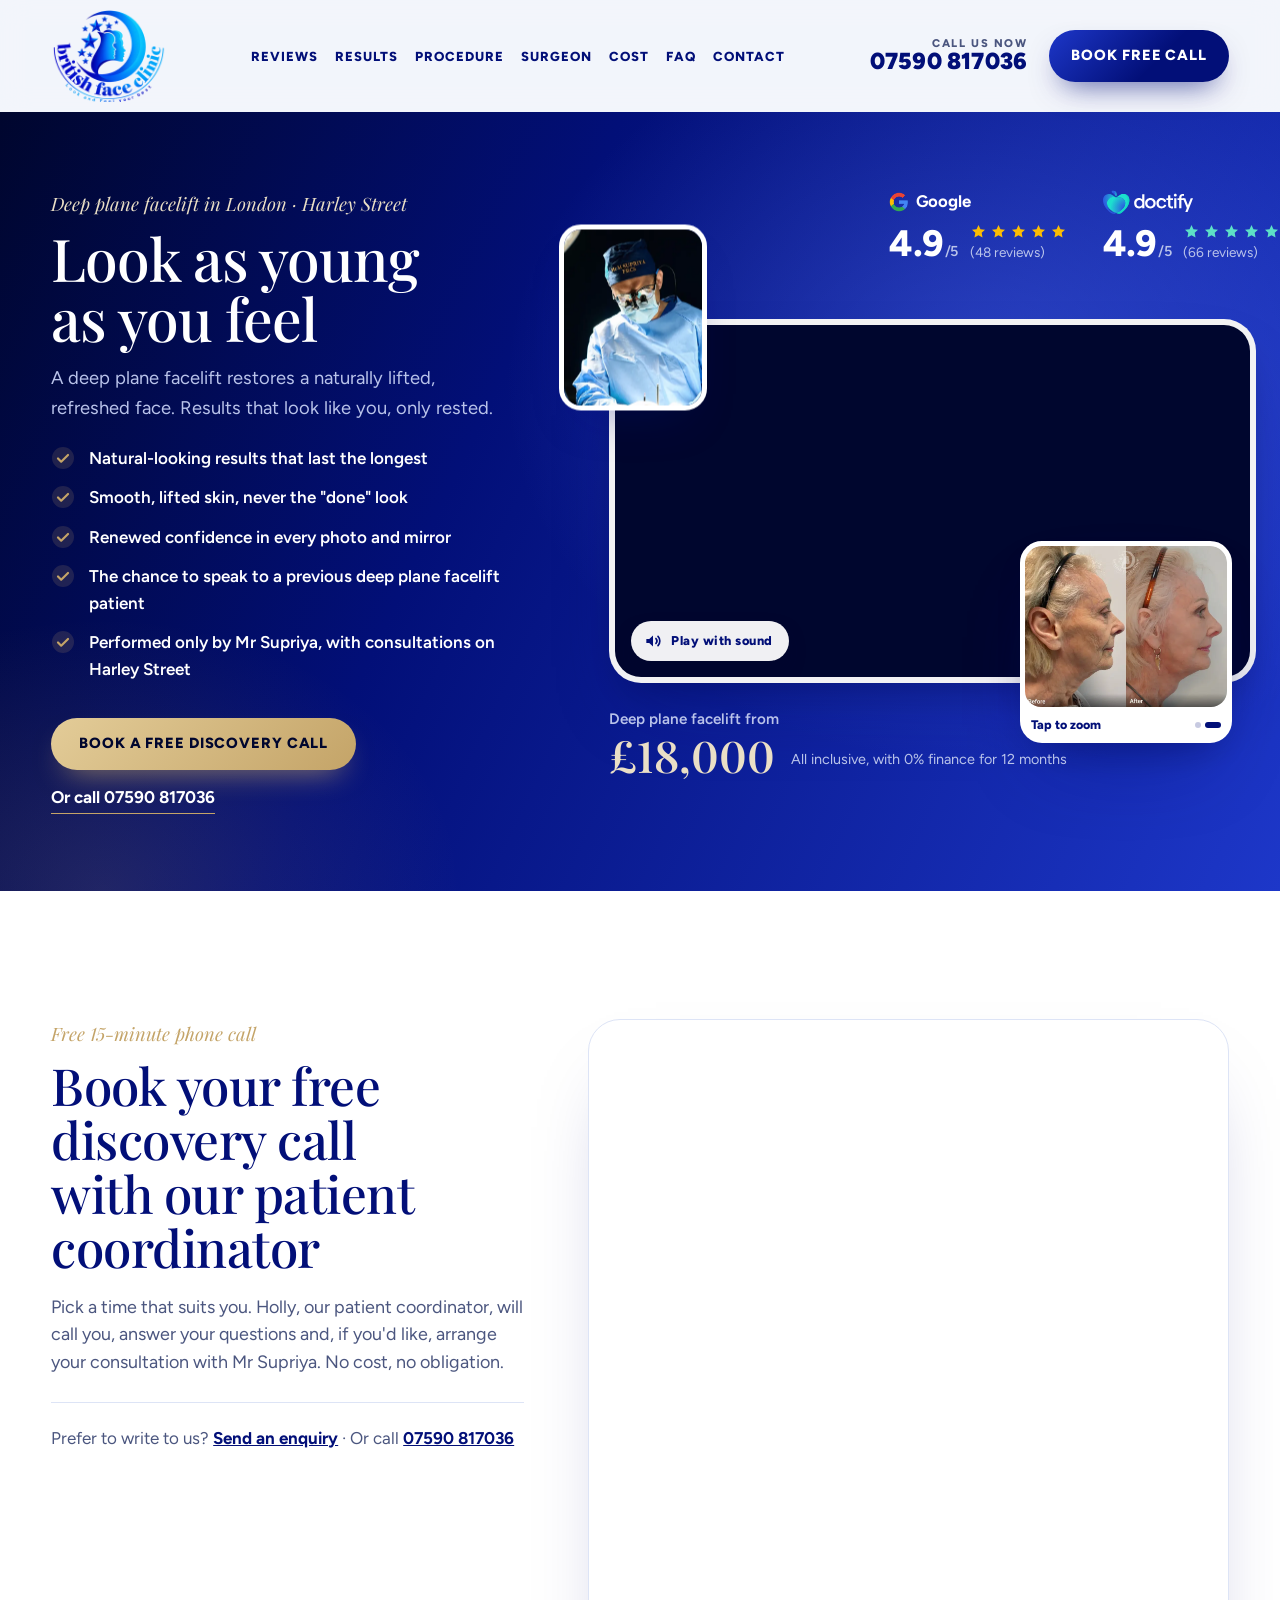
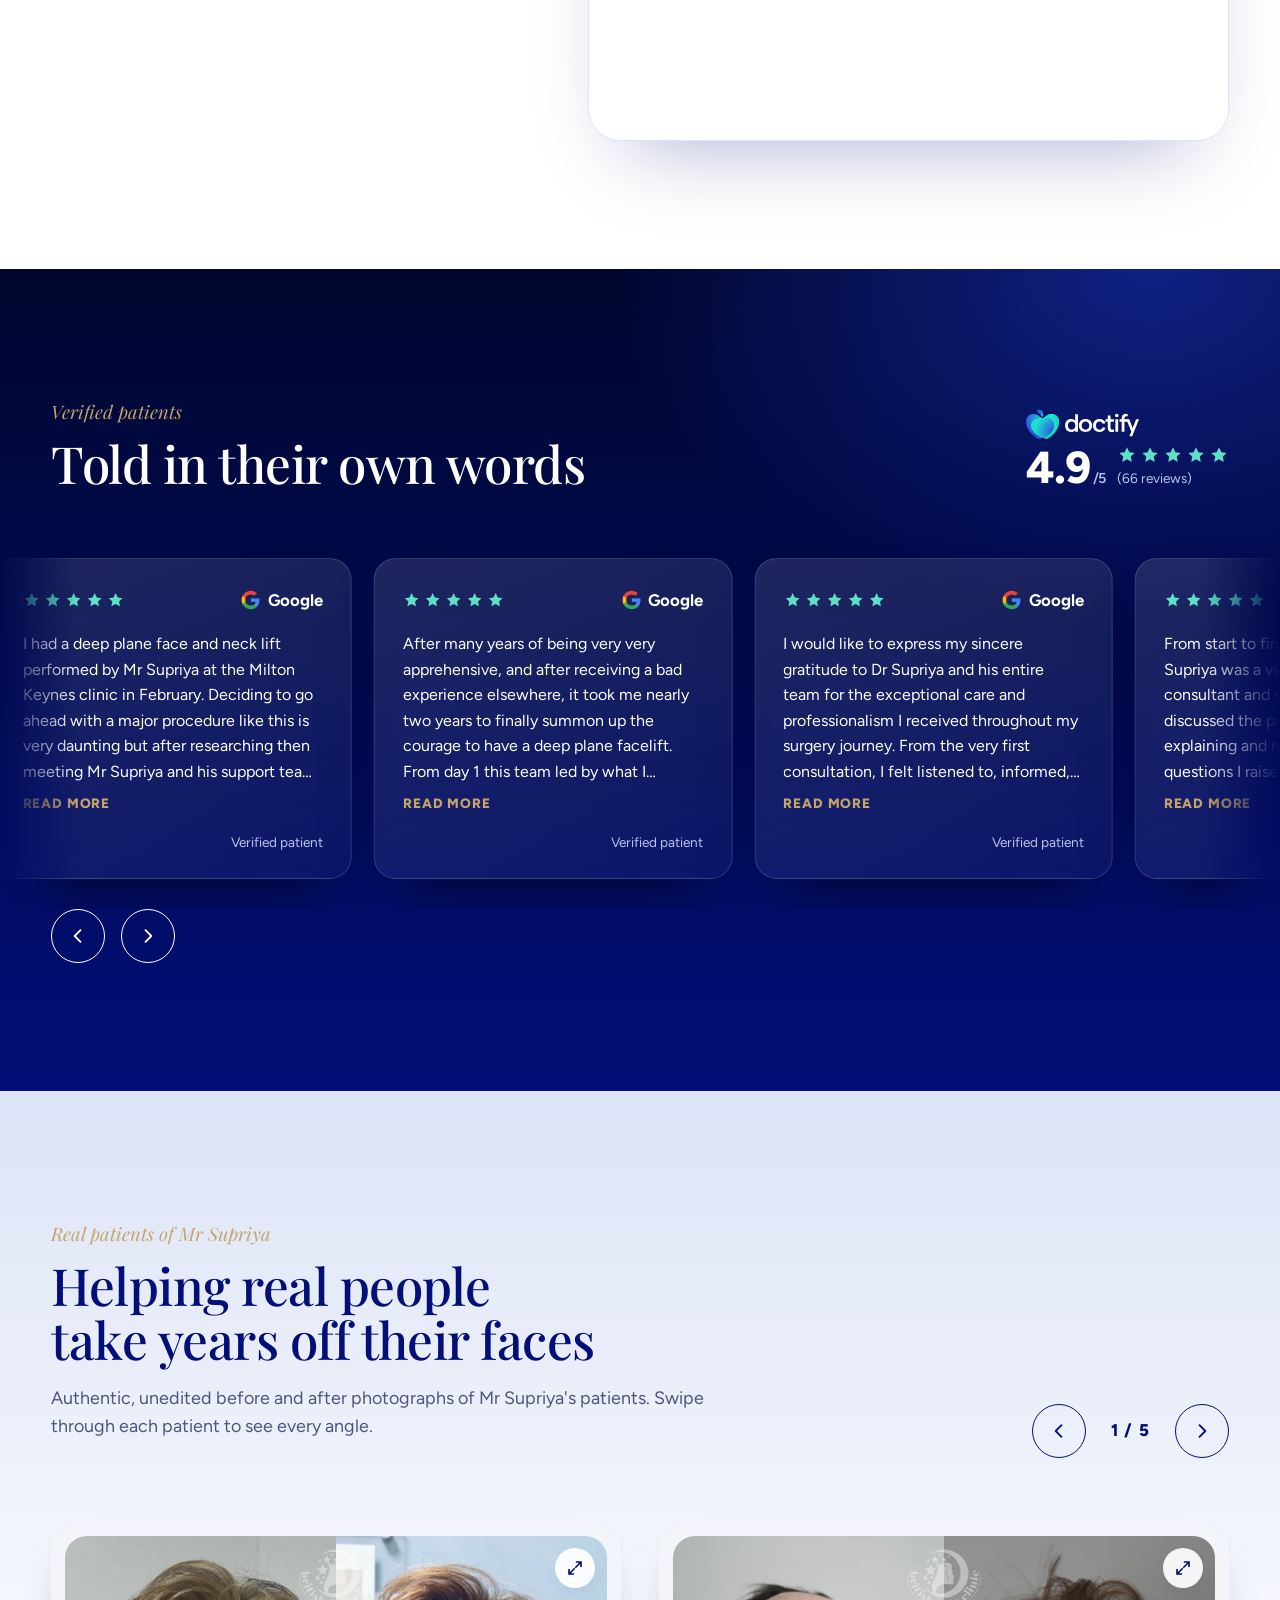
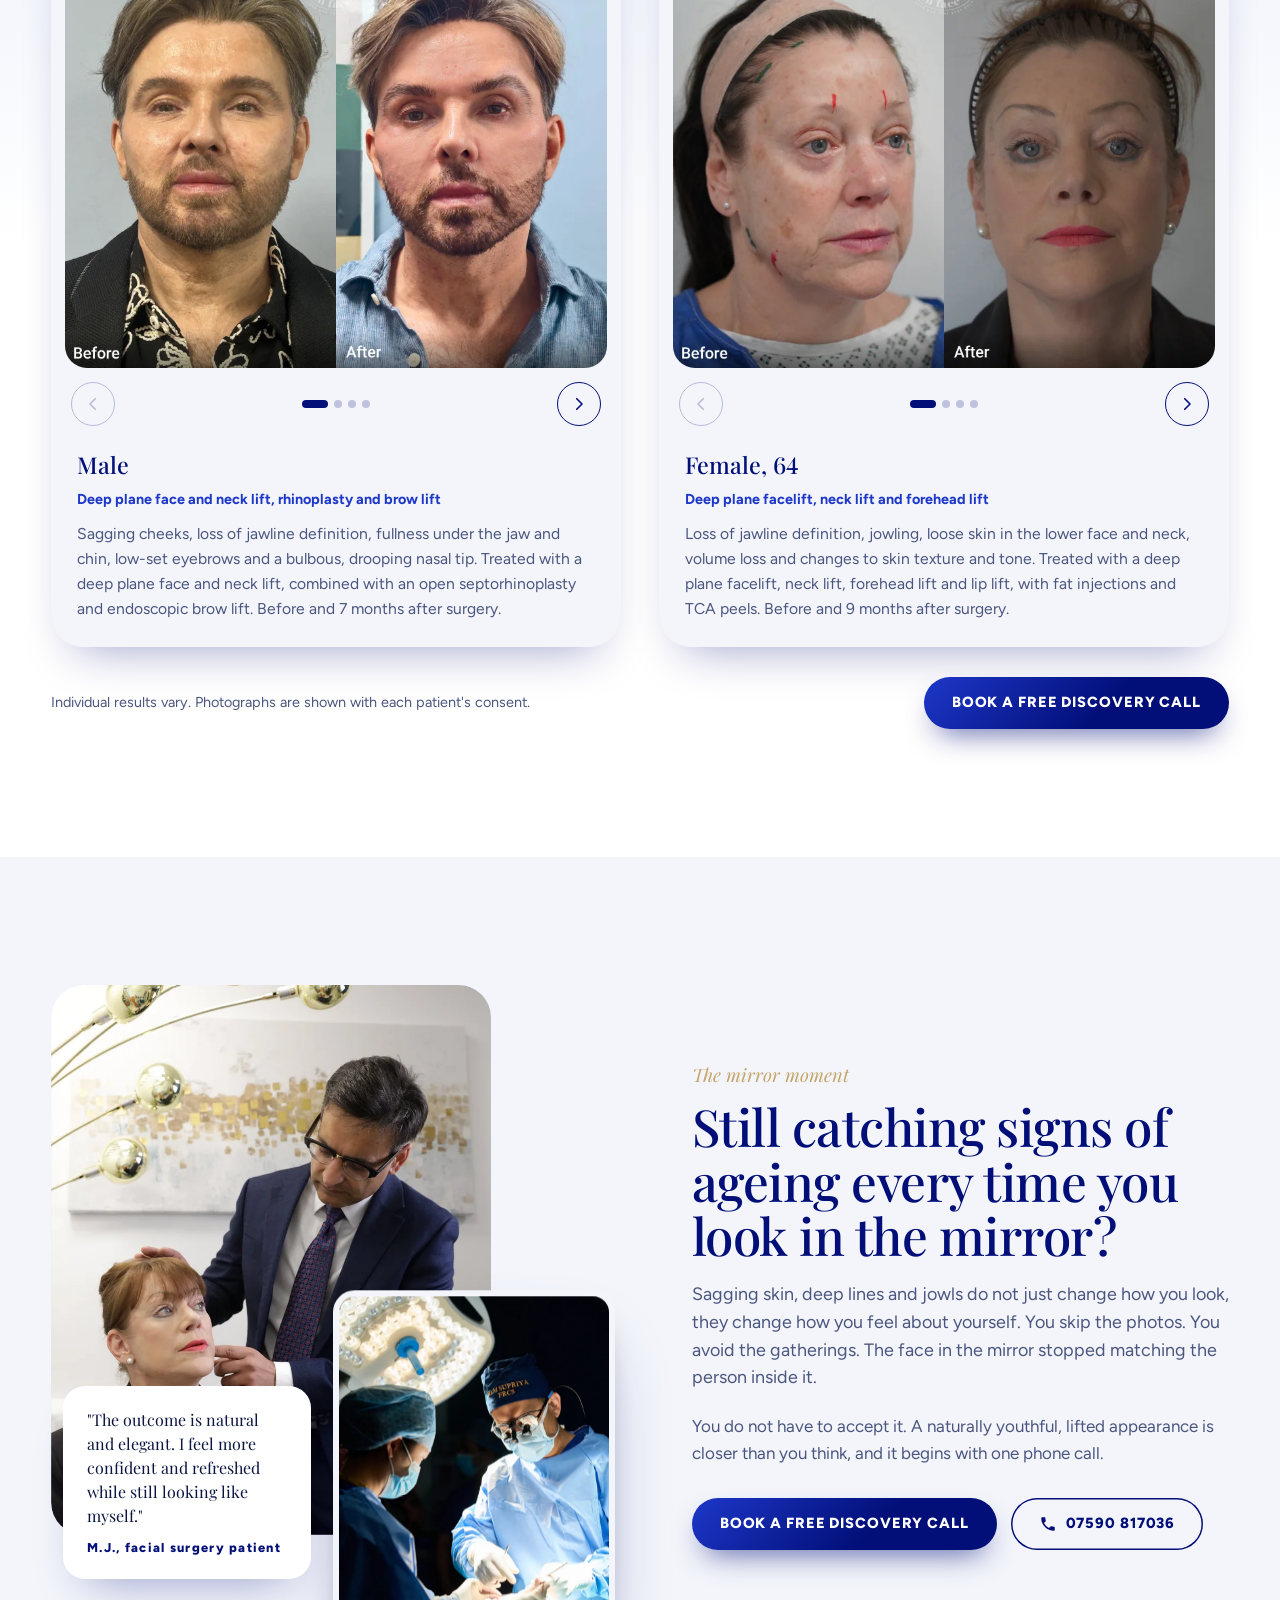
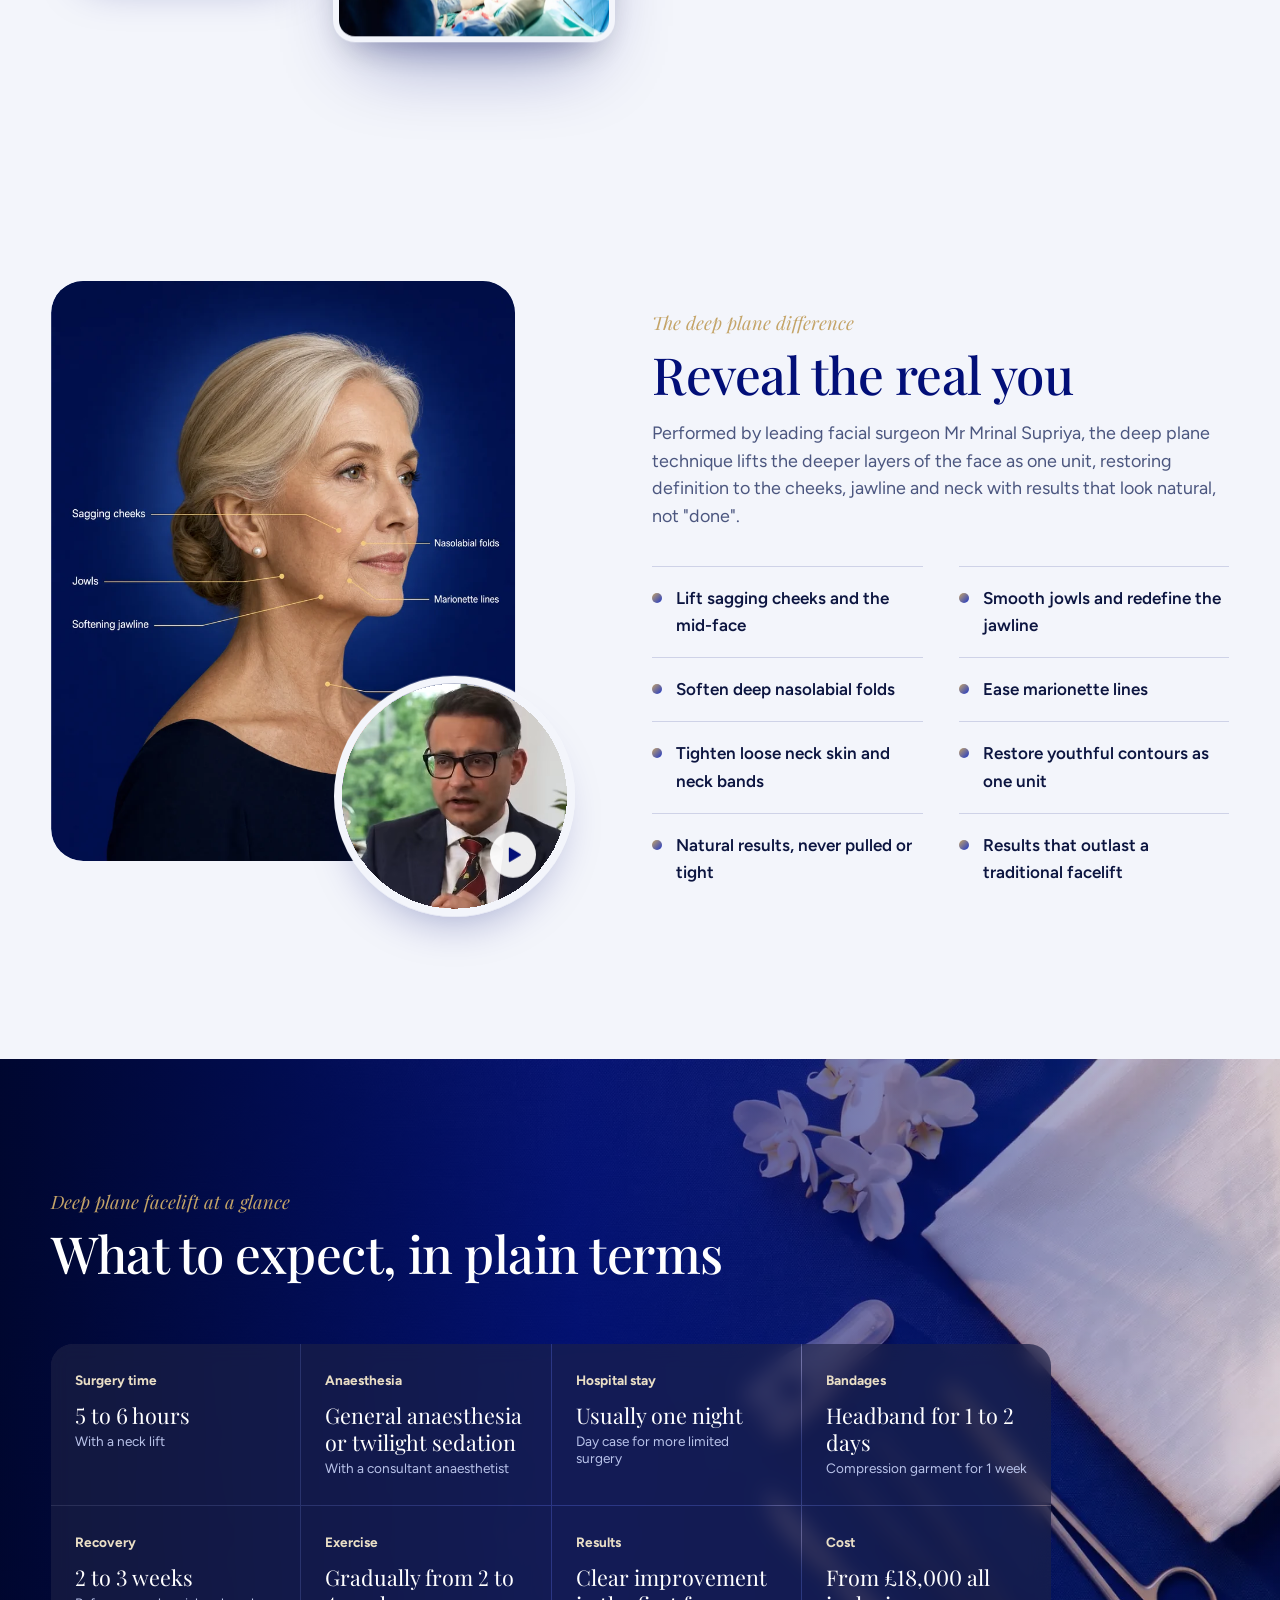
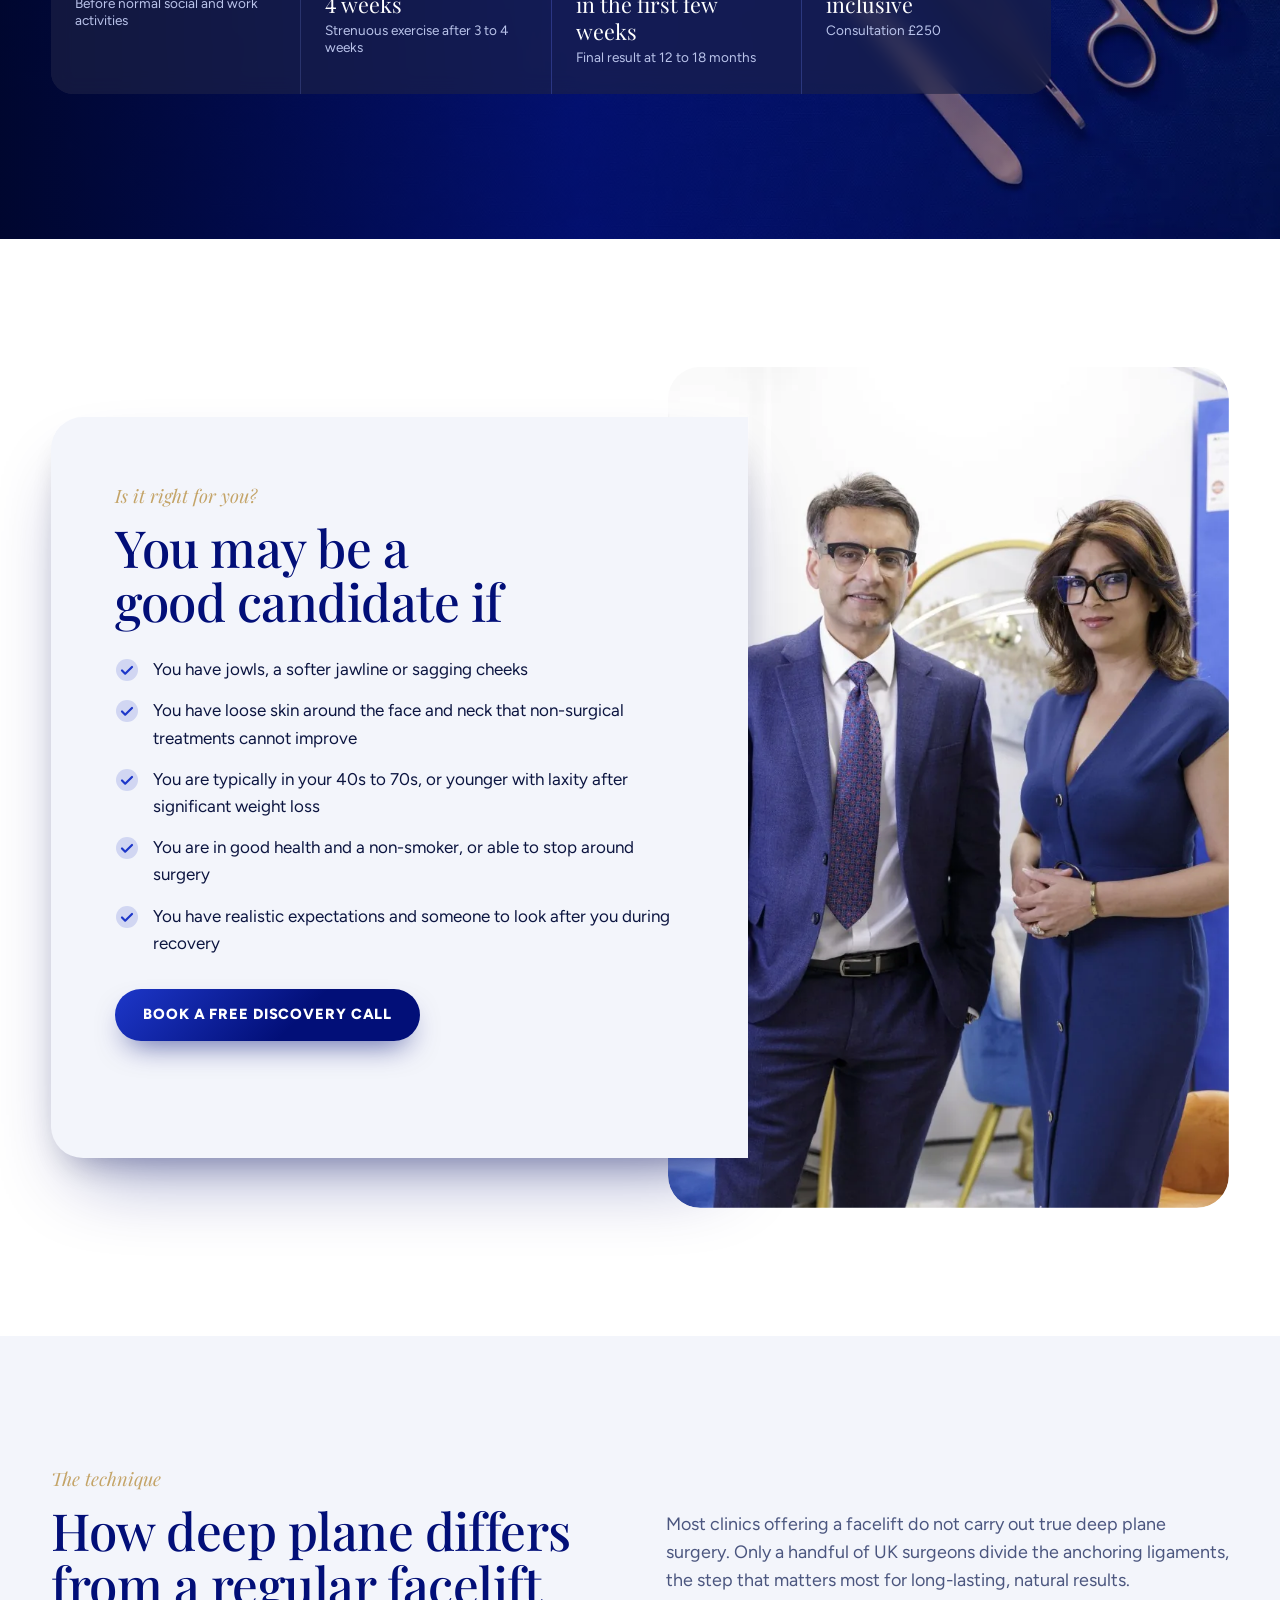
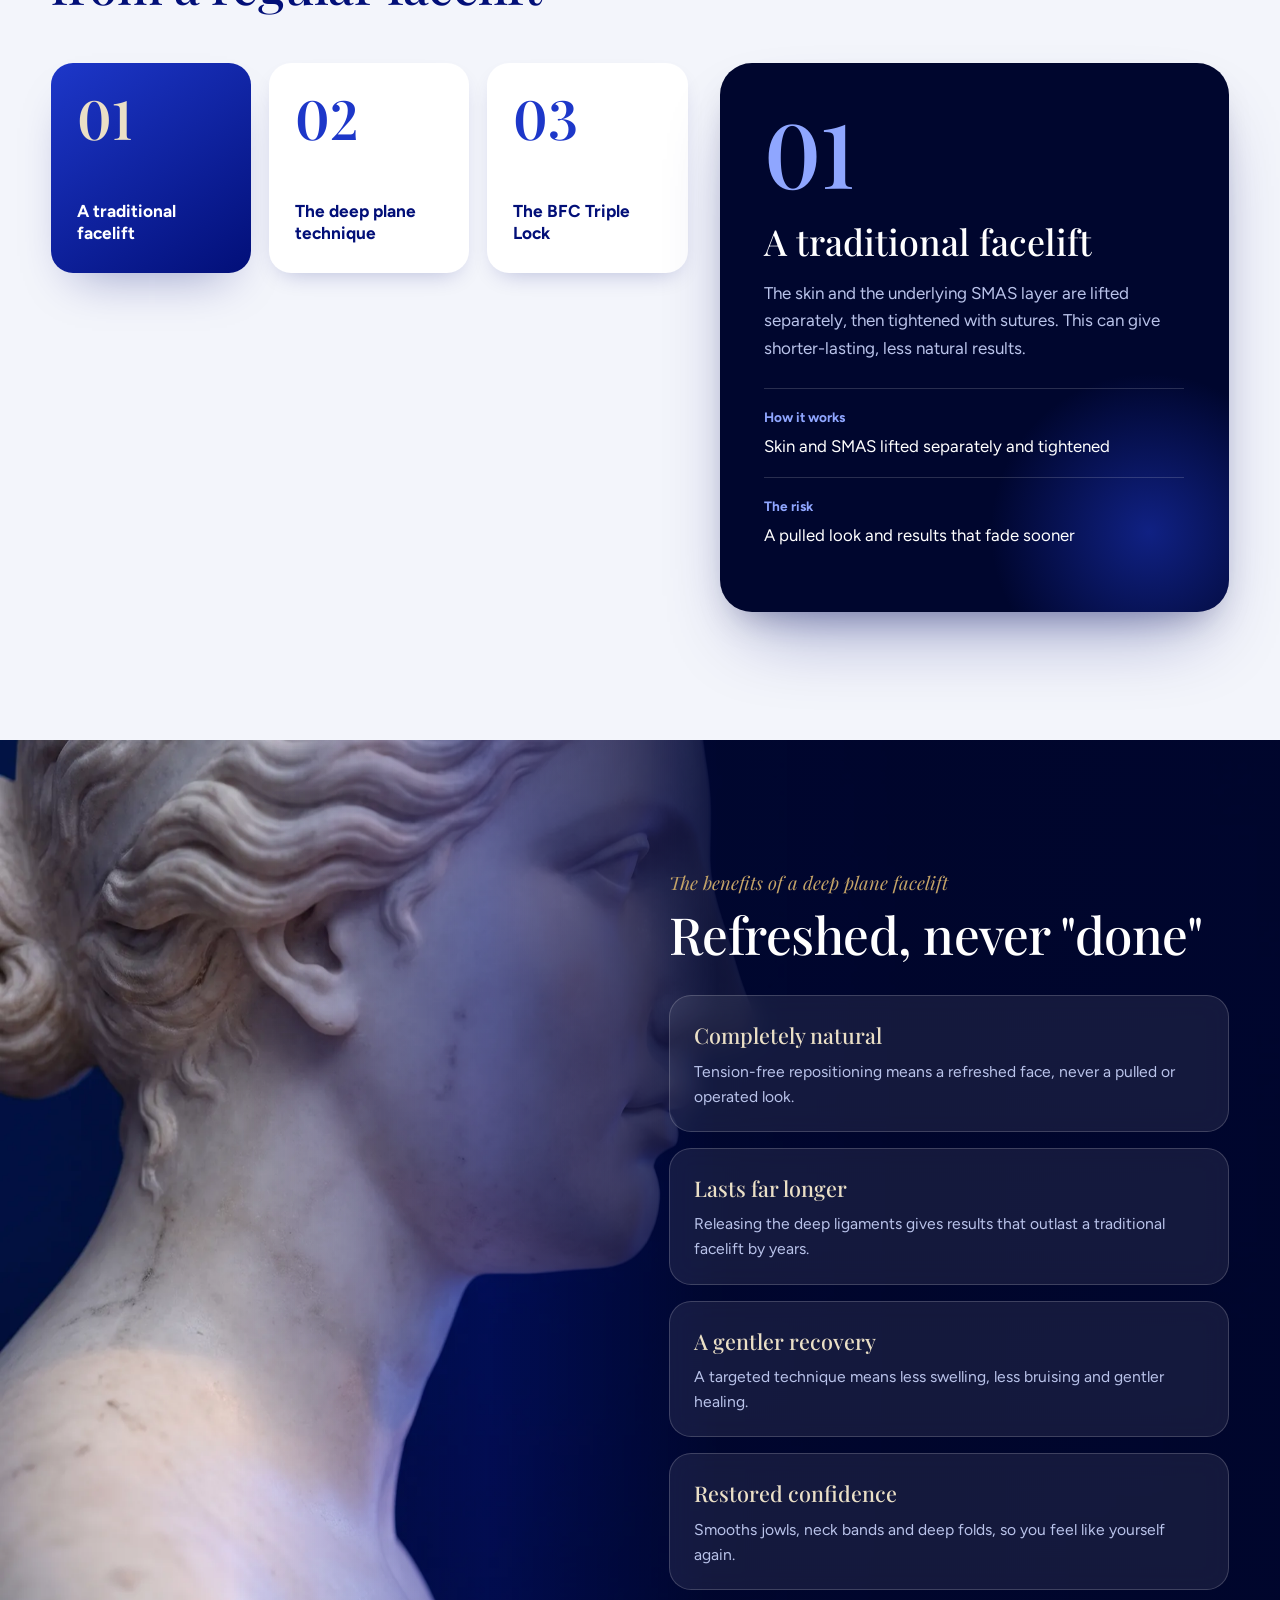
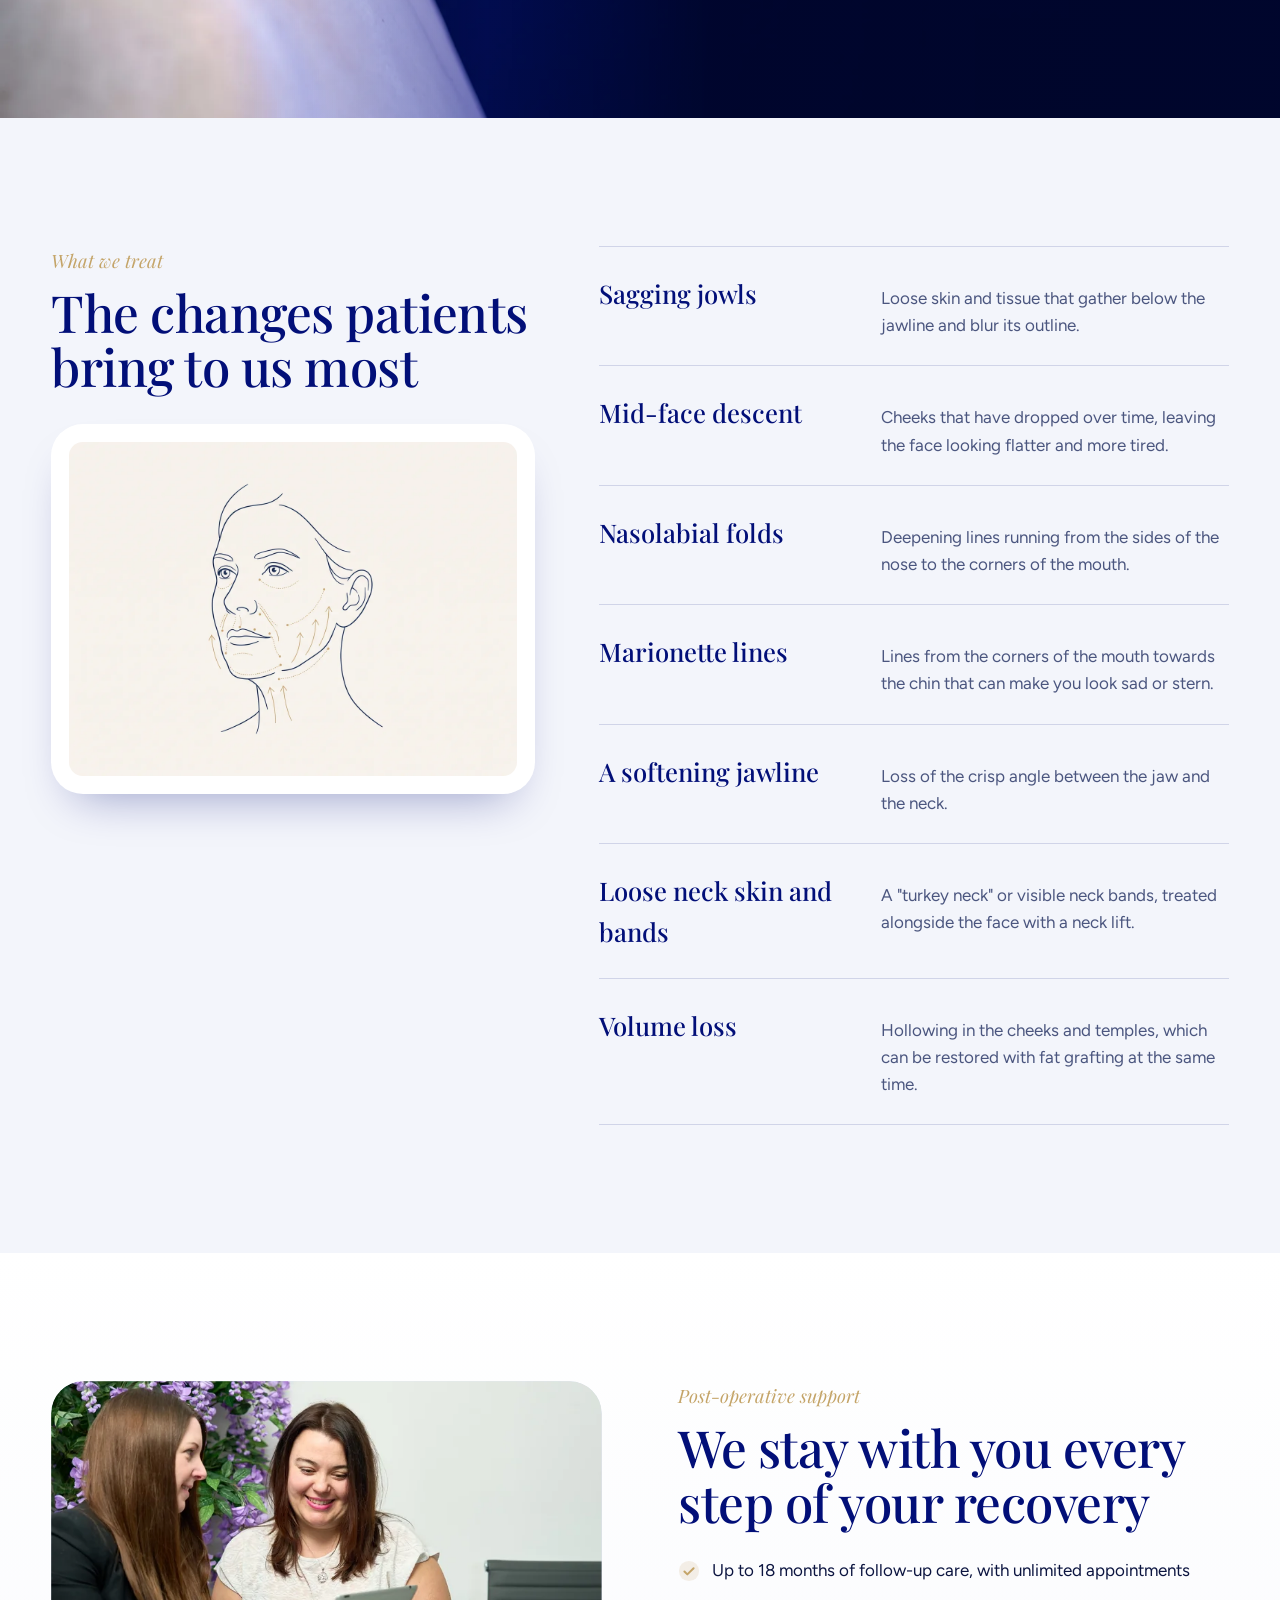
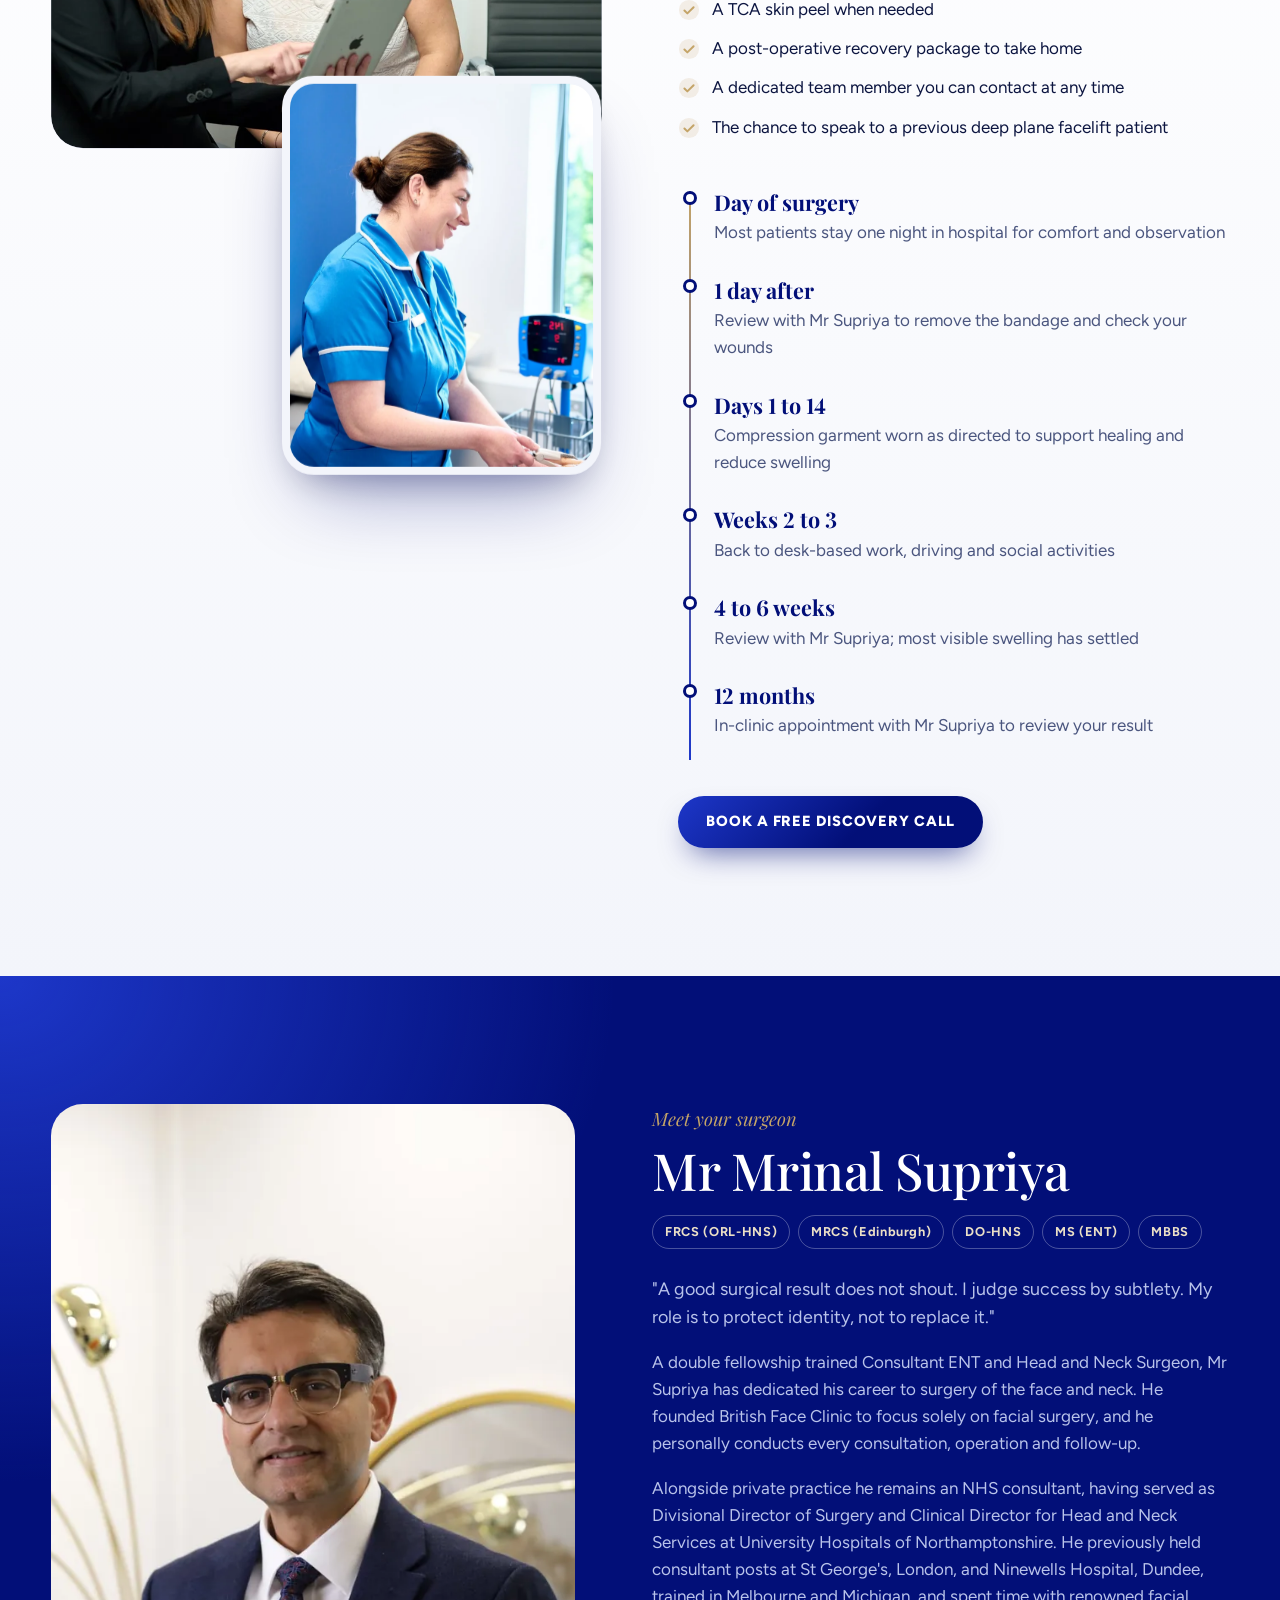
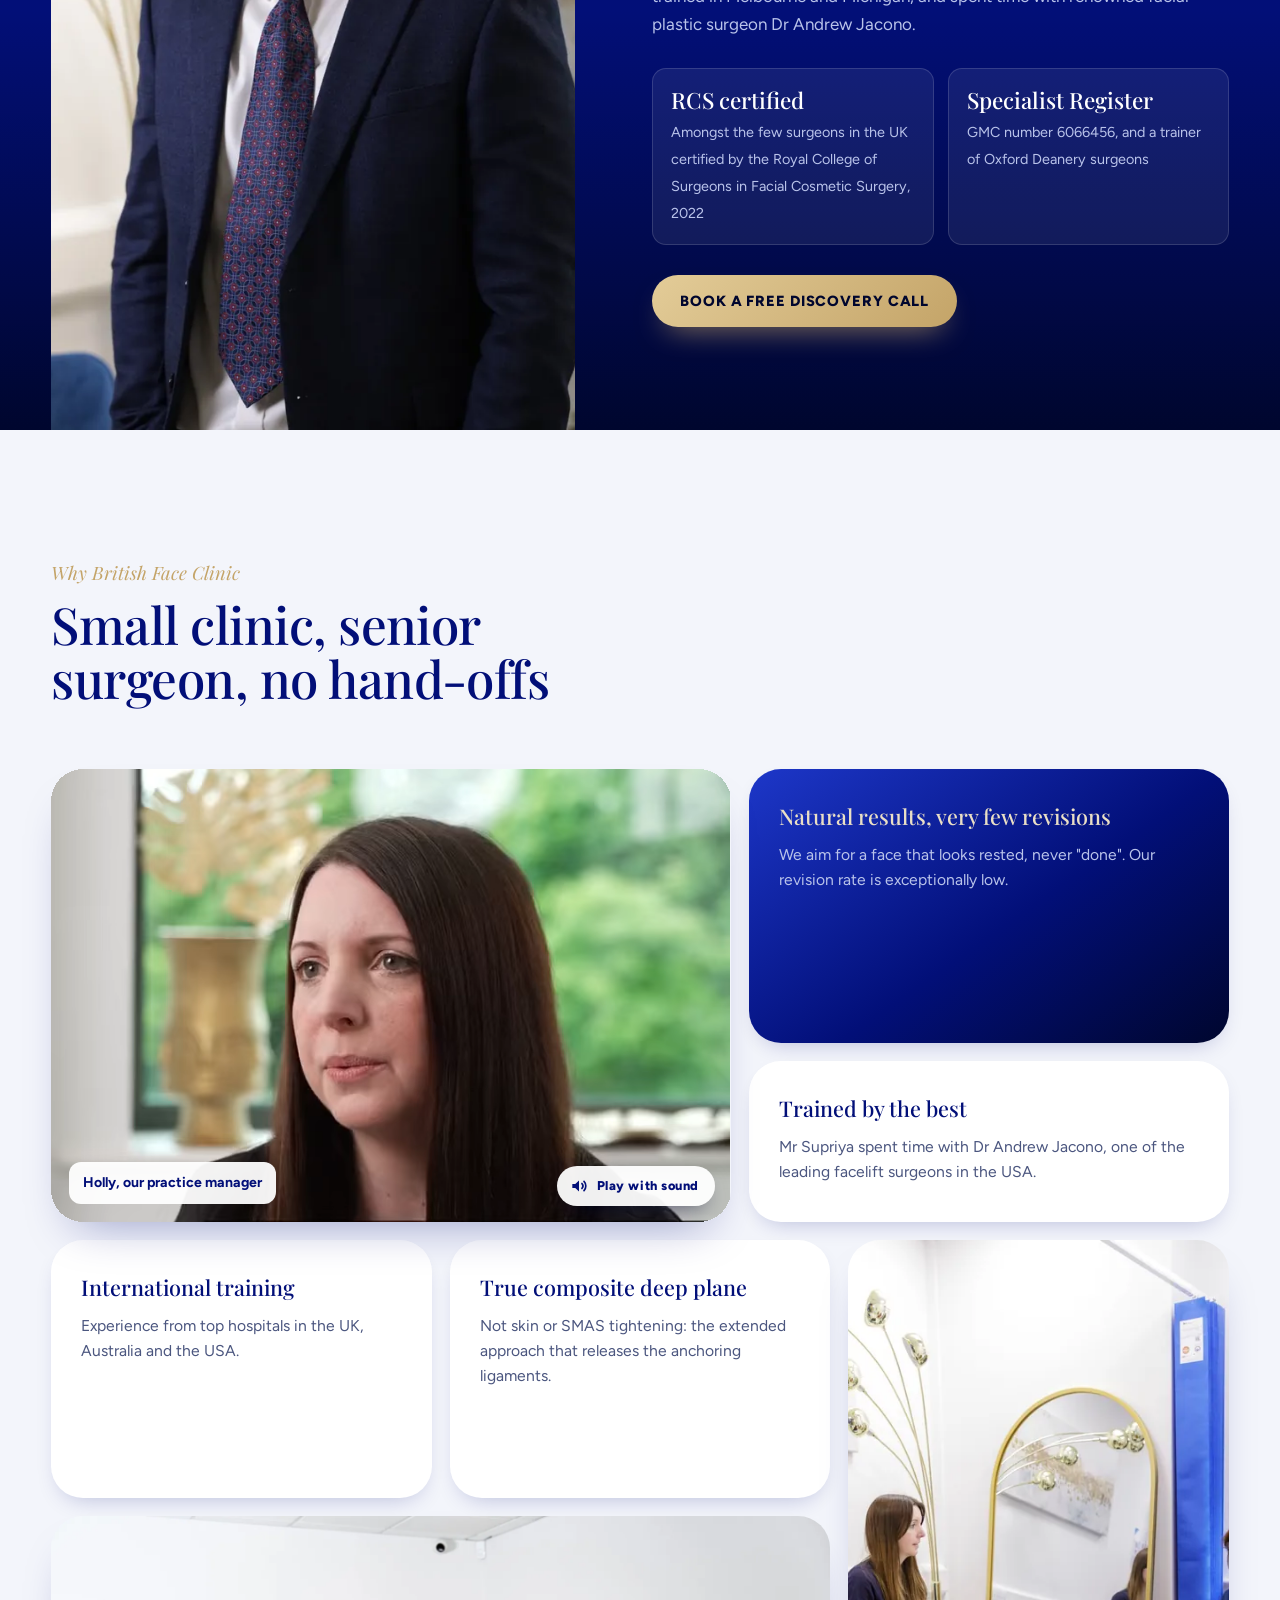
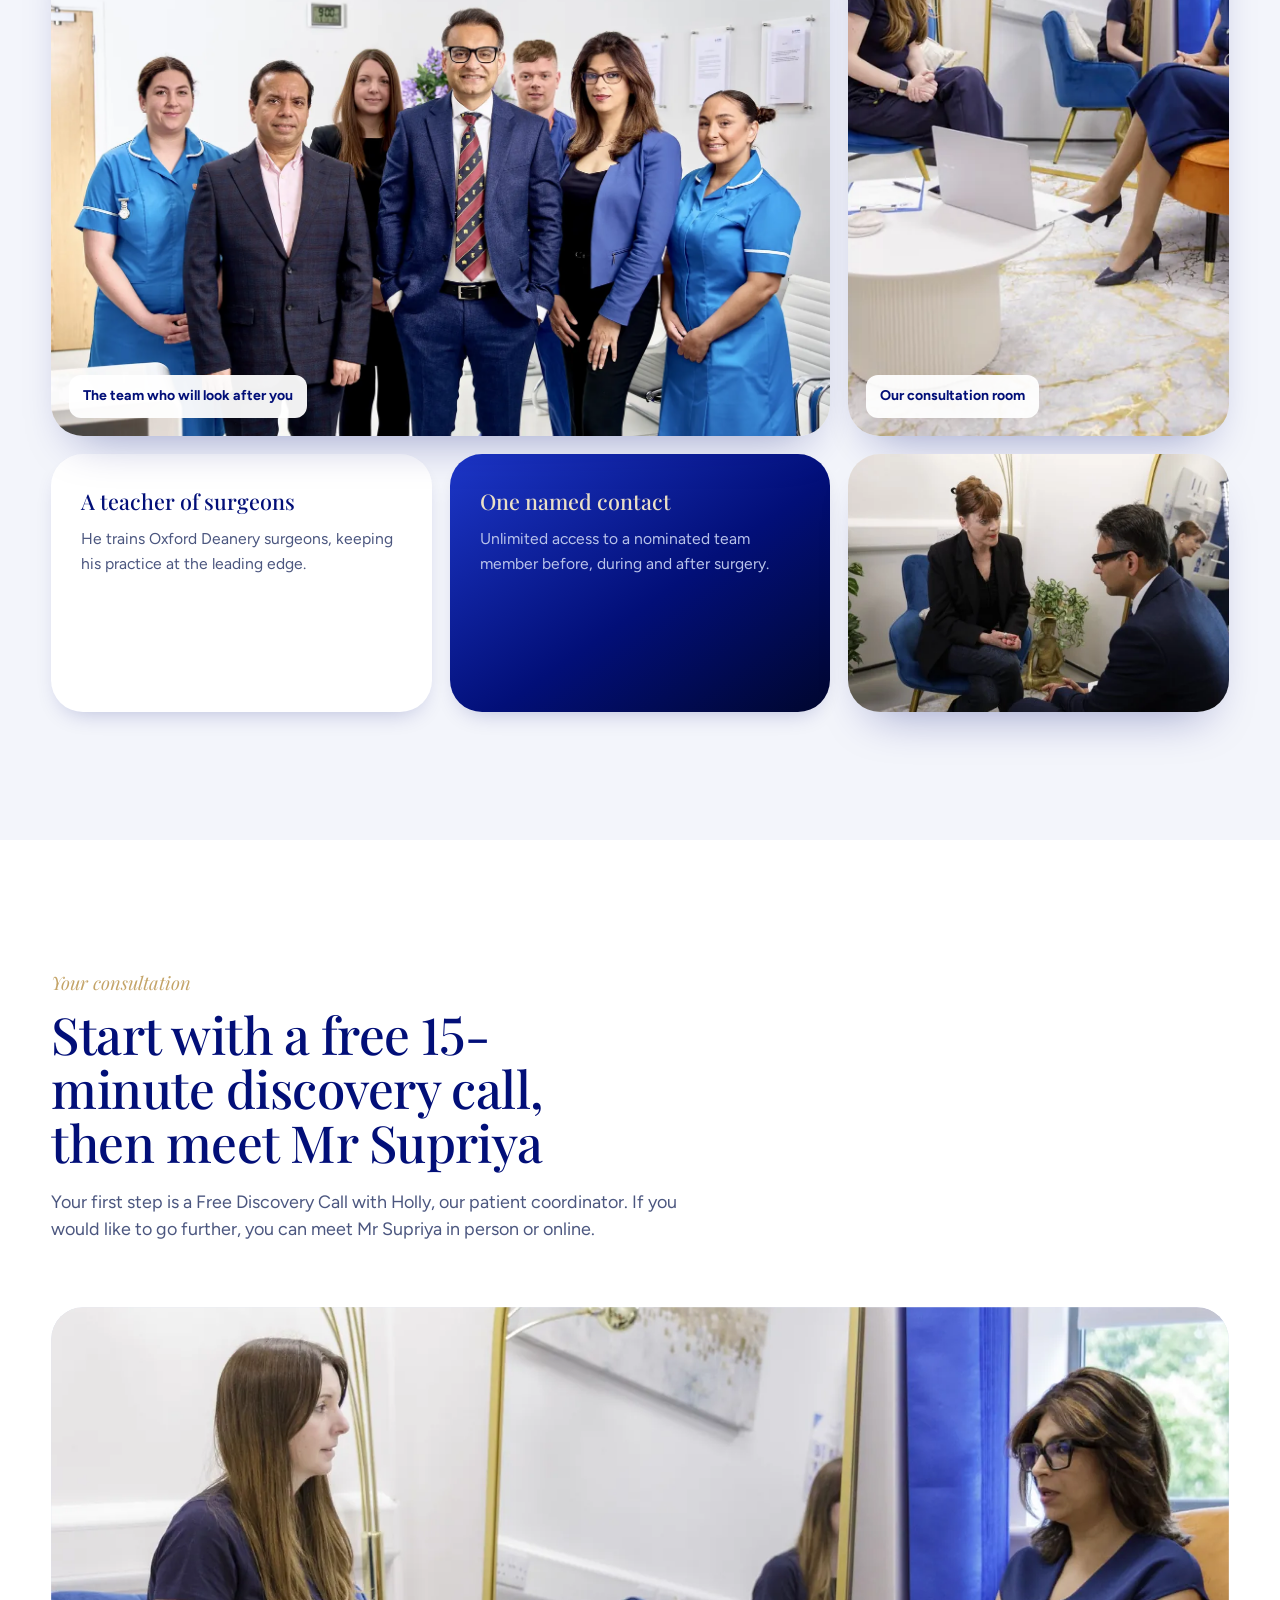
==== deep-plane-facelift/index.html @ e25dce04 "Add /deep-plane-facelift/ landing page Built on the mini facelift page with the content from the dee" ====
<!doctype html>
<html lang="en-GB">
<head>
  <!-- Google Tag Manager -->
  <script>(function(w,d,s,l,i){w[l]=w[l]||[];w[l].push({'gtm.start':
  new Date().getTime(),event:'gtm.js'});var f=d.getElementsByTagName(s)[0],
  j=d.createElement(s),dl=l!='dataLayer'?'&l='+l:'';j.async=true;j.src=
  'https://www.googletagmanager.com/gtm.js?id='+i+dl;f.parentNode.insertBefore(j,f);
  })(window,document,'script','dataLayer','GTM-TG6GB6L');</script>
  <!-- End Google Tag Manager -->
  <meta charset="utf-8">
  <meta name="viewport" content="width=device-width, initial-scale=1">
  <meta name="robots" content="noindex, nofollow, noarchive">
  <title>Deep Plane Facelift in London with Mr Mrinal Supriya | British Face Clinic</title>
  <meta name="description" content="Deep plane facelift with Mr Mrinal Supriya, one of the few UK surgeons certified by the Royal College of Surgeons in facial cosmetic surgery. Natural, long-lasting results, from £18,000 all inclusive.">
  <meta name="theme-color" content="#020F78">
  <link rel="icon" href="img/logo-bfc.webp" type="image/webp">
  <link rel="preconnect" href="https://fonts.googleapis.com">
  <link rel="preconnect" href="https://fonts.gstatic.com" crossorigin>
  <link href="https://fonts.googleapis.com/css2?family=Playfair+Display:ital,wght@0,400..800;1,400..700&family=Figtree:wght@400;500;600;700;800;900&display=swap" rel="stylesheet">
  <link rel="preload" as="image" href="img/surgeon-theatre-800.webp" type="image/webp">
  <link rel="stylesheet" href="styles.css">
  <script>document.documentElement.classList.add('js');</script>
</head>
<body>
<!-- Google Tag Manager (noscript) -->
<noscript><iframe src="https://www.googletagmanager.com/ns.html?id=GTM-TG6GB6L"
height="0" width="0" style="display:none;visibility:hidden"></iframe></noscript>
<!-- End Google Tag Manager (noscript) -->
<a class="skip" href="#main">Skip to content</a>

<svg width="0" height="0" style="position:absolute" aria-hidden="true">
  <symbol id="i-check" viewBox="0 0 24 24"><circle cx="12" cy="12" r="11" fill="currentColor" opacity=".16"/><path d="M7 12.5l3.2 3.2L17 9" fill="none" stroke="currentColor" stroke-width="2.2" stroke-linecap="round" stroke-linejoin="round"/></symbol>
  <symbol id="i-phone" viewBox="0 0 24 24"><path d="M6.6 10.8a15.1 15.1 0 006.6 6.6l2.2-2.2a1 1 0 011-.25 11.4 11.4 0 003.6.57 1 1 0 011 1V20a1 1 0 01-1 1A17 17 0 013 4a1 1 0 011-1h3.5a1 1 0 011 1c0 1.25.2 2.45.57 3.6a1 1 0 01-.25 1z" fill="currentColor"/></symbol>
  <symbol id="i-menu" viewBox="0 0 24 24"><path d="M4 7h16M4 12h16M4 17h10" fill="none" stroke="currentColor" stroke-width="2.2" stroke-linecap="round"/></symbol>
  <symbol id="i-close" viewBox="0 0 24 24"><path d="M6 6l12 12M18 6L6 18" fill="none" stroke="currentColor" stroke-width="2.2" stroke-linecap="round"/></symbol>
  <symbol id="i-play" viewBox="0 0 24 24"><path d="M7 4.5v15a1 1 0 001.5.86l12.5-7.5a1 1 0 000-1.72L8.5 3.64A1 1 0 007 4.5z" fill="currentColor"/></symbol>
  <symbol id="i-left" viewBox="0 0 24 24"><path d="M15 5l-7 7 7 7" fill="none" stroke="currentColor" stroke-width="2.2" stroke-linecap="round" stroke-linejoin="round"/></symbol>
  <symbol id="i-right" viewBox="0 0 24 24"><path d="M9 5l7 7-7 7" fill="none" stroke="currentColor" stroke-width="2.2" stroke-linecap="round" stroke-linejoin="round"/></symbol>
  <symbol id="i-star" viewBox="0 0 24 24"><path d="M12 2.8l2.8 5.9 6.4.8-4.7 4.4 1.2 6.4L12 17.2l-5.7 3.1 1.2-6.4L2.8 9.5l6.4-.8z" fill="currentColor"/></symbol>
  <symbol id="i-sound" viewBox="0 0 24 24"><path d="M4 9.5h3.5L12 5.5v13l-4.5-4H4z" fill="currentColor"/><path d="M15.5 9a4.5 4.5 0 010 6M18 6.5a8 8 0 010 11" fill="none" stroke="currentColor" stroke-width="2" stroke-linecap="round"/></symbol>
  <symbol id="i-pin" viewBox="0 0 24 24"><path d="M12 21s-7-6.2-7-11.5A7 7 0 0112 2.5a7 7 0 017 7C19 14.8 12 21 12 21z" fill="none" stroke="currentColor" stroke-width="2"/><circle cx="12" cy="9.5" r="2.5" fill="currentColor"/></symbol>
</svg>

<!-- ============================== HEADER -->
<header class="site-header" id="top">
  <div class="wrap header-inner">
    <a class="brand" href="#top" aria-label="British Face Clinic, back to top">
      <img src="img/logo-bfc.webp" width="120" height="96" alt="British Face Clinic logo">
    </a>
    <a class="btn btn-primary mobile-book" href="#book-call">Book Free Call</a>

    <nav class="main-nav" aria-label="Page sections">
      <ul>
        <li><a href="#reviews">Reviews</a></li>
        <li><a href="#results">Results</a></li>
        <li><a href="#procedure">Procedure</a></li>
        <li><a href="#surgeon">Surgeon</a></li>
        <li><a href="#cost">Cost</a></li>
        <li><a href="#faq">FAQ</a></li>
        <li><a href="#book">Contact</a></li>
      </ul>
    </nav>

    <div class="header-cta">
      <a class="phone-block" href="tel:+447590817036">
        <span>CALL US NOW</span>
        <strong>07590 817036</strong>
      </a>
      <a class="btn btn-primary" href="#book-call"><span class="cta-long">Book a Free Discovery Call</span><span class="cta-short">Book Free Call</span></a>
    </div>

    <div class="header-mobile">
      <a class="icon-btn" href="tel:+447590817036" aria-label="Call us"><svg><use href="#i-phone"/></svg></a>
      <button class="icon-btn" type="button" aria-label="Open menu" aria-expanded="false" aria-controls="mobile-menu" data-menu-open><svg><use href="#i-menu"/></svg></button>
    </div>
  </div>
</header>

<div class="mobile-menu" id="mobile-menu" aria-hidden="true">
  <button class="icon-btn close" type="button" aria-label="Close menu" data-menu-close><svg><use href="#i-close"/></svg></button>
  <nav aria-label="Page sections (mobile)">
    <ul>
      <li><a href="#reviews">Reviews</a></li>
      <li><a href="#results">Results</a></li>
      <li><a href="#procedure">Procedure</a></li>
      <li><a href="#surgeon">Surgeon</a></li>
      <li><a href="#cost">Cost</a></li>
      <li><a href="#faq">FAQ</a></li>
        <li><a href="#book">Contact</a></li>
    </ul>
  </nav>
  <a class="btn btn-gold" href="#book-call">Book a Free Discovery Call</a>
  <a class="phone-line" href="tel:+447590817036">07590 817036</a>
</div>

<main id="main">

<!-- ============================== HERO -->
<section class="hero" aria-labelledby="hero-title">
  <div class="wrap hero-grid">
    <div class="hero-copy">
      <span class="kicker hero-eyebrow">Deep plane facelift in London · Harley Street</span>
      <h1 class="display" id="hero-title">Look as young as you feel</h1>
      <p class="hero-sub">A deep plane facelift restores a naturally lifted, refreshed face. Results that look like you, only rested.</p>
      <ul class="hero-points">
        <li><svg><use href="#i-check"/></svg>Natural-looking results that last the longest</li>
        <li><svg><use href="#i-check"/></svg>Smooth, lifted skin, never the "done" look</li>
        <li><svg><use href="#i-check"/></svg>Renewed confidence in every photo and mirror</li>
        <li><svg><use href="#i-check"/></svg>The chance to speak to a previous deep plane facelift patient</li>
        <li><svg><use href="#i-check"/></svg>Performed only by Mr Supriya, with consultations on Harley Street</li>
      </ul>
      <div class="hero-actions">
        <a class="btn btn-gold" href="#book-call">Book a Free Discovery Call</a>
        <a class="tel-link" href="tel:+447590817036">Or call 07590 817036</a>
      </div>
      <div class="hero-ratings">
        <a class="rating r-google" href="https://www.google.com/maps/place/British+Face+Clinic+-+Deep+Plane+Facelift+%26+Rhinoplasty+London/@51.521096,-0.14764,14z/data=!4m6!3m5!1s0x487701ad09af71bb:0x2c93d175ed70dc43!8m2!3d51.5210958!4d-0.14764!16s%2Fg%2F11ghsbjmp4?hl=en&amp;entry=ttu&amp;g_ep=EgoyMDI0MDkxOC4xIKXMDSoASAFQAw%3D%3D" target="_blank" rel="noopener" aria-label="Rated 4.9 out of 5 from 48 Google reviews (opens in a new tab)">
          <span class="r-logo r-logo-google"><img src="img/google-g.webp" width="24" height="24" alt="">Google</span>
          <span class="r-score">4.9<small>/5</small></span>
          <span class="r-stars" aria-hidden="true"><svg viewBox="0 0 24 24"><path d="M12 2.8l2.8 5.9 6.4.8-4.7 4.4 1.2 6.4L12 17.2l-5.7 3.1 1.2-6.4L2.8 9.5l6.4-.8z"/></svg><svg viewBox="0 0 24 24"><path d="M12 2.8l2.8 5.9 6.4.8-4.7 4.4 1.2 6.4L12 17.2l-5.7 3.1 1.2-6.4L2.8 9.5l6.4-.8z"/></svg><svg viewBox="0 0 24 24"><path d="M12 2.8l2.8 5.9 6.4.8-4.7 4.4 1.2 6.4L12 17.2l-5.7 3.1 1.2-6.4L2.8 9.5l6.4-.8z"/></svg><svg viewBox="0 0 24 24"><path d="M12 2.8l2.8 5.9 6.4.8-4.7 4.4 1.2 6.4L12 17.2l-5.7 3.1 1.2-6.4L2.8 9.5l6.4-.8z"/></svg><svg viewBox="0 0 24 24"><path d="M12 2.8l2.8 5.9 6.4.8-4.7 4.4 1.2 6.4L12 17.2l-5.7 3.1 1.2-6.4L2.8 9.5l6.4-.8z"/></svg></span>
          <span class="r-count">(48 reviews)</span>
        </a>
        <a class="rating r-doctify" href="https://www.doctify.com/uk/specialist/mr-mrinal-supriya-1#reviews" target="_blank" rel="noopener" aria-label="Rated 4.9 out of 5 from 66 Doctify reviews (opens in a new tab)">
          <span class="r-logo"><img src="img/doctify-logo.svg" width="120" height="32" alt="Doctify"></span>
          <span class="r-score">4.9<small>/5</small></span>
          <span class="r-stars" aria-hidden="true"><svg viewBox="0 0 24 24"><path d="M12 2.8l2.8 5.9 6.4.8-4.7 4.4 1.2 6.4L12 17.2l-5.7 3.1 1.2-6.4L2.8 9.5l6.4-.8z"/></svg><svg viewBox="0 0 24 24"><path d="M12 2.8l2.8 5.9 6.4.8-4.7 4.4 1.2 6.4L12 17.2l-5.7 3.1 1.2-6.4L2.8 9.5l6.4-.8z"/></svg><svg viewBox="0 0 24 24"><path d="M12 2.8l2.8 5.9 6.4.8-4.7 4.4 1.2 6.4L12 17.2l-5.7 3.1 1.2-6.4L2.8 9.5l6.4-.8z"/></svg><svg viewBox="0 0 24 24"><path d="M12 2.8l2.8 5.9 6.4.8-4.7 4.4 1.2 6.4L12 17.2l-5.7 3.1 1.2-6.4L2.8 9.5l6.4-.8z"/></svg><svg viewBox="0 0 24 24"><path d="M12 2.8l2.8 5.9 6.4.8-4.7 4.4 1.2 6.4L12 17.2l-5.7 3.1 1.2-6.4L2.8 9.5l6.4-.8z"/></svg></span>
          <span class="r-count">(66 reviews)</span>
        </a>
      </div>
    </div>

    <div class="hero-media">
      <figure class="sat sat-1" data-parallax="-0.06"><img src="img/surgeon-theatre-800.webp" width="800" height="533" alt="Mr Supriya operating, wearing his embroidered surgical cap and loupes" style="object-position:50% 25%"></figure>
      <div class="video-frame" id="hero-video" data-yt="ZGs9IfnmzZI" data-start="199">
        <img class="video-poster" src="https://i.ytimg.com/vi/ZGs9IfnmzZI/hqdefault.jpg" alt="" width="480" height="360" loading="lazy">
        <div class="video-bg" aria-hidden="true"></div>
        <button class="video-open" type="button" data-video-lightbox aria-label="Watch the video with sound" tabindex="-1"></button>
        <button class="sound-btn" type="button" data-video-lightbox><svg><use href="#i-sound"/></svg>Play with sound</button>
      </div>
      <button class="ba-mini" type="button" aria-label="Deep plane facelift before and after photos: tap to view full size">
        <span class="ba-mini-track">
          <img src="img/ba/hero-a.webp" width="800" height="639" alt="Deep plane facelift patient before and after, side profile" class="is-on">
          <img src="img/ba/hero-b.webp" width="800" height="639" alt="Second deep plane facelift patient before and after, side profile" loading="lazy">
        </span>
        <span class="ba-mini-label">Tap to zoom<span class="ba-mini-dots" aria-hidden="true"><i class="is-on"></i><i></i></span></span>
      </button>
      <a class="hero-price" href="#cost">
        <span class="hp-label">Deep plane facelift from</span>
        <span class="hp-amount">£18,000</span>
        <span class="hp-note">All inclusive, with 0% finance for 12 months</span>
      </a>
    </div>
  </div>
</section>

<!-- ============================== BOOK CALL -->
<section class="section book-call" id="book-call" aria-labelledby="book-call-title">
  <div class="wrap book-call-grid">
    <div class="book-call-copy">
      <span class="kicker">Free 15-minute phone call</span>
      <h2 class="h2" id="book-call-title">Book your free discovery call with our patient coordinator</h2>
      <p class="lede">Pick a time that suits you. Holly, our patient coordinator, will call you, answer your questions and, if you'd like, arrange your consultation with Mr Supriya. No cost, no obligation.</p>
      <p class="book-call-alt">Prefer to write to us? <a href="#book">Send an enquiry</a> · Or call <a href="tel:+447590817036">07590 817036</a></p>
    </div>
    <div class="calendar-shell">
      <iframe id="dW8ayyL6OGdoB5sFchAC_booking" data-src="https://api.leadconnectorhq.com/widget/booking/dW8ayyL6OGdoB5sFchAC" title="Book a free discovery call with Holly" scrolling="no"></iframe>
      <noscript><a class="btn btn-primary" href="https://api.leadconnectorhq.com/widget/booking/dW8ayyL6OGdoB5sFchAC">Book a Free Discovery Call</a></noscript>
    </div>
  </div>
</section>

<!-- ============================== REVIEWS -->
<section class="section reviews" id="reviews" aria-labelledby="reviews-title">
  <div class="wrap">
    <div class="reviews-top">
      <div>
        <span class="kicker">Verified patients</span>
        <h2 class="h2" id="reviews-title">Told in their own words</h2>
      </div>
      <a class="rating r-doctify reviews-rating" href="https://www.doctify.com/uk/specialist/mr-mrinal-supriya-1#reviews" target="_blank" rel="noopener" aria-label="Rated 4.9 out of 5 from 66 Doctify reviews (opens in a new tab)">
        <span class="r-logo"><img src="img/doctify-logo.svg" width="120" height="32" alt="Doctify"></span>
        <span class="r-score">4.9<small>/5</small></span>
        <span class="r-stars" aria-hidden="true"><svg viewBox="0 0 24 24"><path d="M12 2.8l2.8 5.9 6.4.8-4.7 4.4 1.2 6.4L12 17.2l-5.7 3.1 1.2-6.4L2.8 9.5l6.4-.8z"/></svg><svg viewBox="0 0 24 24"><path d="M12 2.8l2.8 5.9 6.4.8-4.7 4.4 1.2 6.4L12 17.2l-5.7 3.1 1.2-6.4L2.8 9.5l6.4-.8z"/></svg><svg viewBox="0 0 24 24"><path d="M12 2.8l2.8 5.9 6.4.8-4.7 4.4 1.2 6.4L12 17.2l-5.7 3.1 1.2-6.4L2.8 9.5l6.4-.8z"/></svg><svg viewBox="0 0 24 24"><path d="M12 2.8l2.8 5.9 6.4.8-4.7 4.4 1.2 6.4L12 17.2l-5.7 3.1 1.2-6.4L2.8 9.5l6.4-.8z"/></svg><svg viewBox="0 0 24 24"><path d="M12 2.8l2.8 5.9 6.4.8-4.7 4.4 1.2 6.4L12 17.2l-5.7 3.1 1.2-6.4L2.8 9.5l6.4-.8z"/></svg></span>
        <span class="r-count">(66 reviews)</span>
      </a>
    </div>

    <div class="carousel" data-carousel>
      <div class="carousel-viewport">
        <ul class="carousel-track">
          <li class="review-card">
            <div class="rc-top"><span class="rc-stars" aria-label="5 out of 5 stars"><svg><use href="#i-star"/></svg><svg><use href="#i-star"/></svg><svg><use href="#i-star"/></svg><svg><use href="#i-star"/></svg><svg><use href="#i-star"/></svg></span><span class="rc-logo rc-google"><img src="img/google-g.webp" width="24" height="24" alt="">Google</span></div>
            <blockquote class="rc-text">I had a deep plane face and neck lift performed by Mr Supriya at the Milton Keynes clinic in February. Deciding to go ahead with a major procedure like this is very daunting but after researching then meeting Mr Supriya and his support team I experienced 100% professionalism from the first consultation. Mr Supriya has a superb bedside manner and took on board the issues that bothered me, we talked everything through thoroughly and I felt immediately at ease. I have been very well looked after by the team and am absolutely delighted with the result. The after care has also been 100%. Mr Supriya is an outstanding surgeon and I highly recommend the Face Clinic.</blockquote>
            <button class="rc-more" type="button" hidden>Read more</button>
            <footer><span>Verified patient</span></footer>
          </li>
          <li class="review-card">
            <div class="rc-top"><span class="rc-stars" aria-label="5 out of 5 stars"><svg><use href="#i-star"/></svg><svg><use href="#i-star"/></svg><svg><use href="#i-star"/></svg><svg><use href="#i-star"/></svg><svg><use href="#i-star"/></svg></span><span class="rc-logo rc-google"><img src="img/google-g.webp" width="24" height="24" alt="">Google</span></div>
            <blockquote class="rc-text">After many years of being very very apprehensive, and after receiving a bad experience elsewhere, it took me nearly two years to finally summon up the courage to have a deep plane facelift. From day 1 this team led by what I consider to be one of the finest surgeons in the World in Mr Supriya, put me at ease. Their kindness, their patience and dedication and ultimately the skill of Mr Supriya was beyond excellent. I strongly recommend that anyone thinking about this or any other procedure to have a consultation with these people first. You will not be disappointed.</blockquote>
            <button class="rc-more" type="button" hidden>Read more</button>
            <footer><span>Verified patient</span></footer>
          </li>
          <li class="review-card">
            <div class="rc-top"><span class="rc-stars" aria-label="5 out of 5 stars"><svg><use href="#i-star"/></svg><svg><use href="#i-star"/></svg><svg><use href="#i-star"/></svg><svg><use href="#i-star"/></svg><svg><use href="#i-star"/></svg></span><span class="rc-logo rc-google"><img src="img/google-g.webp" width="24" height="24" alt="">Google</span></div>
            <blockquote class="rc-text">I would like to express my sincere gratitude to Dr Supriya and his entire team for the exceptional care and professionalism I received throughout my surgery journey. From the very first consultation, I felt listened to, informed, and completely at ease. I am delighted with the results of my surgery. The outcome is natural and elegant and has exceeded my expectations. More importantly, I feel more confident and refreshed while still looking like myself.</blockquote>
            <button class="rc-more" type="button" hidden>Read more</button>
            <footer><span>Verified patient</span></footer>
          </li>
          <li class="review-card">
            <div class="rc-top"><span class="rc-stars" aria-label="5 out of 5 stars"><svg><use href="#i-star"/></svg><svg><use href="#i-star"/></svg><svg><use href="#i-star"/></svg><svg><use href="#i-star"/></svg><svg><use href="#i-star"/></svg></span><span class="rc-logo rc-google"><img src="img/google-g.webp" width="24" height="24" alt="">Google</span></div>
            <blockquote class="rc-text">From start to finish of my facelift, Mr Supriya was a very professional and caring consultant and surgeon. He thoroughly discussed the procedure with me, explaining and reassuring me about all the questions I raised. Within three weeks of surgery I was able to return to work and my family and friends. I am delighted with the natural youthful look I now have and everyone says how well I look. Thank you Mr Supriya.</blockquote>
            <button class="rc-more" type="button" hidden>Read more</button>
            <footer><span>Verified patient</span></footer>
          </li>
          <li class="review-card">
            <div class="rc-top"><span class="rc-stars" aria-label="5 out of 5 stars"><svg><use href="#i-star"/></svg><svg><use href="#i-star"/></svg><svg><use href="#i-star"/></svg><svg><use href="#i-star"/></svg><svg><use href="#i-star"/></svg></span><span class="rc-logo rc-google"><img src="img/google-g.webp" width="24" height="24" alt="">Google</span></div>
            <blockquote class="rc-text">After learning of Mr Supriya's great reputation, I booked a consultation in his London clinic. The first person I spoke with over the phone was Holly, who answered my numerous questions and thoroughly explained the various options and procedures suited to my needs. Mr Supriya was professional and informative. Athena Surgical's staff were caring and the medical team in the operating theatre were so efficient that I felt very safe. I'm thrilled with my choice of surgeon and the high standard of care I received.</blockquote>
            <button class="rc-more" type="button" hidden>Read more</button>
            <footer><span>Verified patient</span></footer>
          </li>
          <li class="review-card">
            <div class="rc-top"><span class="rc-stars" aria-label="5 out of 5 stars"><svg><use href="#i-star"/></svg><svg><use href="#i-star"/></svg><svg><use href="#i-star"/></svg><svg><use href="#i-star"/></svg><svg><use href="#i-star"/></svg></span><img class="rc-logo" src="img/doctify-logo.svg" width="120" height="32" alt="Doctify"></div>
            <blockquote class="rc-text">Mr Supriya is a kind and caring surgeon whose work produces natural looking results.</blockquote>
            <button class="rc-more" type="button" hidden>Read more</button>
            <footer><span>Verified patient</span></footer>
          </li>
          <li class="review-card">
            <div class="rc-top"><span class="rc-stars" aria-label="5 out of 5 stars"><svg><use href="#i-star"/></svg><svg><use href="#i-star"/></svg><svg><use href="#i-star"/></svg><svg><use href="#i-star"/></svg><svg><use href="#i-star"/></svg></span><img class="rc-logo" src="img/doctify-logo.svg" width="120" height="32" alt="Doctify"></div>
            <blockquote class="rc-text">Very professional and reassuring, from initial appointment to follow up appointments following surgery. Would highly recommend.</blockquote>
            <button class="rc-more" type="button" hidden>Read more</button>
            <footer><span>Verified patient</span></footer>
          </li>
        </ul>
      </div>
      <div class="carousel-controls">
        <button class="round-btn" type="button" data-prev aria-label="Previous reviews"><svg><use href="#i-left"/></svg></button>
        <button class="round-btn" type="button" data-next aria-label="Next reviews"><svg><use href="#i-right"/></svg></button>
      </div>
    </div>
  </div>
</section>

<!-- ============================== BEFORE & AFTER -->
<section class="section results" id="results" aria-labelledby="results-title">
  <div class="wrap">
    <div class="results-head section-head" style="max-width:none">
      <div style="max-width:680px">
        <span class="kicker">Real patients of Mr Supriya</span>
        <h2 class="h2" id="results-title" style="color:var(--ink)">Helping real people take years off their faces</h2>
        <p class="lede">Authentic, unedited before and after photographs of Mr Supriya's patients. Swipe through each patient to see every angle.</p>
      </div>
      <div class="ba-pager">
        <button class="round-btn" type="button" data-ba-prev aria-label="Previous patients"><svg><use href="#i-left"/></svg></button>
        <span class="count" aria-live="polite" data-ba-count>1 / 5</span>
        <button class="round-btn" type="button" data-ba-next aria-label="Next patients"><svg><use href="#i-right"/></svg></button>
      </div>
    </div>
    <div class="ba-grid" data-ba-grid></div>
    <div class="ba-note">
      <span>Individual results vary. Photographs are shown with each patient's consent.</span>
      <a class="btn btn-primary" href="#book-call">Book a Free Discovery Call</a>
    </div>
  </div>
</section>

<!-- ============================== INTRO -->
<section class="section" aria-labelledby="intro-title">
  <div class="wrap intro-grid">
    <div class="intro-media">
      <div class="img-card main reveal"><img src="img/consult-supriya.webp" srcset="img/consult-supriya-800.webp 800w, img/consult-supriya.webp 1067w" sizes="(max-width: 1020px) 80vw, 40vw" width="1067" height="1600" loading="lazy" alt="Mr Supriya assessing a patient's jawline during a deep plane facelift consultation" style="object-position:50% 45%"></div>
      <div class="img-card satellite" data-parallax="-0.05"><img src="img/surgery-real-800.webp" width="800" height="1200" loading="lazy" alt="Mr Supriya operating with surgical loupes alongside his theatre team" style="object-position:50% 20%"></div>
      <blockquote class="intro-quote">"The outcome is natural and elegant. I feel more confident and refreshed while still looking like myself."<cite>M.J., facial surgery patient</cite></blockquote>
    </div>
    <div class="intro-copy">
      <span class="kicker">The mirror moment</span>
      <h2 class="h2" id="intro-title">Still catching signs of ageing every time you look in the mirror?</h2>
      <p class="lede">Sagging skin, deep lines and jowls do not just change how you look, they change how you feel about yourself. You skip the photos. You avoid the gatherings. The face in the mirror stopped matching the person inside it.</p>
      <p class="muted">You do not have to accept it. A naturally youthful, lifted appearance is closer than you think, and it begins with one phone call.</p>
      <div class="actions">
        <a class="btn btn-primary" href="#book-call">Book a Free Discovery Call</a>
        <a class="btn btn-ghost" href="tel:+447590817036" style="color:var(--ink)"><svg><use href="#i-phone"/></svg>07590 817036</a>
      </div>
    </div>
  </div>
</section>

<!-- ============================== WHAT IT CAN DO -->
<section class="section" aria-labelledby="cando-title">
  <div class="wrap cando-grid">
    <div class="cando-media">
      <div class="img-card main reveal"><img src="img/face-concerns.webp" srcset="img/face-concerns-800.webp 800w, img/face-concerns.webp 1200w" sizes="(max-width: 1020px) 90vw, 40vw" width="1200" height="1607" loading="lazy" alt="Woman in her fifties with labels pointing to sagging cheeks, nasolabial folds, marionette lines, jowls, a softening jawline and loose neck skin" style="object-position:50% 45%"></div>
      <div class="satellite loop-video" data-parallax="0.06">
        <video muted loop playsinline preload="metadata" poster="img/supriya-loop-poster.webp" data-bg-loop aria-hidden="true"><source src="media/supriya-loop.webm" type="video/webm"><source src="media/supriya-loop.mp4" type="video/mp4"></video>
        <button class="video-open" type="button" data-yt-lightbox="ygXiXXuBMXE" aria-label="Watch Mr Supriya talk about facelift surgery, with sound"></button>
        <span class="sat-play" aria-hidden="true"><svg><use href="#i-play"/></svg></span>
      </div>
    </div>
    <div>
      <span class="kicker">The deep plane difference</span>
      <h2 class="h2" id="cando-title" style="color:var(--ink)">Reveal the real you</h2>
      <p class="lede">Performed by leading facial surgeon Mr Mrinal Supriya, the deep plane technique lifts the deeper layers of the face as one unit, restoring definition to the cheeks, jawline and neck with results that look natural, not "done".</p>
      <ul class="cando-list">
        <li>Lift sagging cheeks and the mid-face</li>
        <li>Smooth jowls and redefine the jawline</li>
        <li>Soften deep nasolabial folds</li>
        <li>Ease marionette lines</li>
        <li>Tighten loose neck skin and neck bands</li>
        <li>Restore youthful contours as one unit</li>
        <li>Natural results, never pulled or tight</li>
        <li>Results that outlast a traditional facelift</li>
      </ul>
    </div>
  </div>
</section>

<!-- ============================== AT A GLANCE -->
<section class="section glance" aria-labelledby="glance-title">
  <div class="glance-bg"><img src="img/instruments.webp" srcset="img/instruments-800.webp 800w, img/instruments.webp 1600w" sizes="100vw" width="1600" height="893" loading="lazy" alt=""></div>
  <div class="wrap">
    <div class="section-head on-dark">
      <span class="kicker">Deep plane facelift at a glance</span>
      <h2 class="h2" id="glance-title">What to expect, in plain terms</h2>
    </div>
    <dl class="glance-grid">
      <div class="glance-item"><dt>Surgery time</dt><dd>5 to 6 hours<small>With a neck lift</small></dd></div>
      <div class="glance-item"><dt>Anaesthesia</dt><dd>General anaesthesia or twilight sedation<small>With a consultant anaesthetist</small></dd></div>
      <div class="glance-item"><dt>Hospital stay</dt><dd>Usually one night<small>Day case for more limited surgery</small></dd></div>
      <div class="glance-item"><dt>Bandages</dt><dd>Headband for 1 to 2 days<small>Compression garment for 1 week</small></dd></div>
      <div class="glance-item"><dt>Recovery</dt><dd>2 to 3 weeks<small>Before normal social and work activities</small></dd></div>
      <div class="glance-item"><dt>Exercise</dt><dd>Gradually from 2 to 4 weeks<small>Strenuous exercise after 3 to 4 weeks</small></dd></div>
      <div class="glance-item"><dt>Results</dt><dd>Clear improvement in the first few weeks<small>Final result at 12 to 18 months</small></dd></div>
      <div class="glance-item"><dt>Cost</dt><dd>From £18,000 all inclusive<small>Consultation £250</small></dd></div>
    </dl>
  </div>
</section>

<!-- ============================== RIGHT FOR YOU -->
<section class="section fit" aria-labelledby="fit-title">
  <div class="wrap fit-grid">
    <div class="fit-copy">
      <span class="kicker">Is it right for you?</span>
      <h2 class="h2" id="fit-title" style="color:var(--ink)">You may be a good candidate if</h2>
      <ul class="fit-list">
        <li><svg><use href="#i-check"/></svg>You have jowls, a softer jawline or sagging cheeks</li>
        <li><svg><use href="#i-check"/></svg>You have loose skin around the face and neck that non-surgical treatments cannot improve</li>
        <li><svg><use href="#i-check"/></svg>You are typically in your 40s to 70s, or younger with laxity after significant weight loss</li>
        <li><svg><use href="#i-check"/></svg>You are in good health and a non-smoker, or able to stop around surgery</li>
        <li><svg><use href="#i-check"/></svg>You have realistic expectations and someone to look after you during recovery</li>
      </ul>
      <a class="btn btn-primary" href="#book-call">Book a Free Discovery Call</a>
    </div>
    <div class="fit-media reveal"><img src="img/fit-duo.webp" width="760" height="1140" loading="lazy" alt="Mr Supriya with a member of the British Face Clinic team in the consultation room" style="object-position:50% 25%"></div>
  </div>
</section>

<!-- ============================== PROCEDURE -->
<section class="section types" id="procedure" aria-labelledby="types-title">
  <div class="wrap">
    <div class="types-head">
      <div>
        <span class="kicker">The technique</span>
        <h2 class="h2" id="types-title">How deep plane differs from a regular facelift</h2>
      </div>
      <p class="lede">Most clinics offering a facelift do not carry out true deep plane surgery. Only a handful of UK surgeons divide the anchoring ligaments, the step that matters most for long-lasting, natural results.</p>
    </div>
    <div class="types-grid">
      <div class="type-tabs" role="tablist" aria-label="Facelift techniques compared">
        <button class="type-tab" role="tab" id="tab-traditional" aria-controls="panel-traditional" aria-selected="true"><span class="tnum" aria-hidden="true">01</span><span>A traditional facelift</span></button>
        <button class="type-tab" role="tab" id="tab-deepplane" aria-controls="panel-deepplane" aria-selected="false" tabindex="-1"><span class="tnum" aria-hidden="true">02</span><span>The deep plane technique</span></button>
        <button class="type-tab" role="tab" id="tab-triplelock" aria-controls="panel-triplelock" aria-selected="false" tabindex="-1"><span class="tnum" aria-hidden="true">03</span><span>The BFC Triple Lock</span></button>
      </div>
      <div class="type-detail">
      <div class="type-panel is-active" role="tabpanel" id="panel-traditional" aria-labelledby="tab-traditional">
        <span class="tnum tnum-lg" aria-hidden="true">01</span>
        <h3 class="h3">A traditional facelift</h3>
        <p>The skin and the underlying SMAS layer are lifted separately, then tightened with sutures. This can give shorter-lasting, less natural results.</p>
        <dl>
          <div><dt>How it works</dt><dd>Skin and SMAS lifted separately and tightened</dd></div>
          <div><dt>The risk</dt><dd>A pulled look and results that fade sooner</dd></div>
        </dl>
      </div>
      <div class="type-panel" role="tabpanel" id="panel-deepplane" aria-labelledby="tab-deepplane" hidden>
        <span class="tnum tnum-lg" aria-hidden="true">02</span>
        <h3 class="h3">The deep plane technique</h3>
        <p>Skin and muscle are released and repositioned as a single unit, freeing the deep anchoring ligaments. The result is a more natural, far longer-lasting rejuvenation.</p>
        <dl>
          <div><dt>How it works</dt><dd>Deep ligaments released, tissues lifted as one unit</dd></div>
          <div><dt>The result</dt><dd>Natural contours, with no tension on the skin</dd></div>
        </dl>
      </div>
      <div class="type-panel" role="tabpanel" id="panel-triplelock" aria-labelledby="tab-triplelock" hidden>
        <span class="tnum tnum-lg" aria-hidden="true">03</span>
        <h3 class="h3">The BFC Triple Lock</h3>
        <p>Mr Supriya's preferred approach is a composite deep plane face and neck lift. After the deep tissues are released, three levels of deep fixation support the cheek, jowl and jawline, rather than relying on skin tension.</p>
        <dl>
          <div><dt>Why it matters</dt><dd>Better blood supply to the skin, which supports healing</dd></div>
          <div><dt>Tailored to you</dt><dd>Extent of surgery matched to your anatomy and goals</dd></div>
        </dl>
      </div>
      </div>
    </div>
  </div>
</section>

<!-- ============================== BENEFITS -->
<section class="section preserve" aria-labelledby="preserve-title">
  <div class="preserve-bg"><img class="statue" src="img/statue-profile.webp" srcset="img/statue-profile-1000.webp 1000w, img/statue-profile.webp 2800w" sizes="100vw" width="2800" height="2000" loading="lazy" alt="" data-parallax="0.08"></div>
  <div class="wrap">
    <div class="preserve-copy">
      <span class="kicker">The benefits of a deep plane facelift</span>
      <h2 class="h2" id="preserve-title">Refreshed, never "done"</h2>
      <div class="preserve-cards">
        <div class="glass-card"><h3>Completely natural</h3><p>Tension-free repositioning means a refreshed face, never a pulled or operated look.</p></div>
        <div class="glass-card"><h3>Lasts far longer</h3><p>Releasing the deep ligaments gives results that outlast a traditional facelift by years.</p></div>
        <div class="glass-card"><h3>A gentler recovery</h3><p>A targeted technique means less swelling, less bruising and gentler healing.</p></div>
        <div class="glass-card"><h3>Restored confidence</h3><p>Smooths jowls, neck bands and deep folds, so you feel like yourself again.</p></div>
      </div>
    </div>
  </div>
</section>

<!-- ============================== WHAT WE TREAT -->
<section class="section" aria-labelledby="treat-title">
  <div class="wrap treat-grid">
    <div class="treat-aside">
      <span class="kicker">What we treat</span>
      <h2 class="h2" id="treat-title" style="color:var(--ink)">The changes patients bring to us most</h2>
      <div class="treat-diagram"><img src="img/face-zones.webp" width="1200" height="896" loading="lazy" alt="Line illustration of a face showing the areas a deep plane facelift treats and the direction of the lift along the cheek and jawline"></div>
    </div>
    <ul class="treat-list">
      <li><h3>Sagging jowls</h3><p>Loose skin and tissue that gather below the jawline and blur its outline.</p></li>
      <li><h3>Mid-face descent</h3><p>Cheeks that have dropped over time, leaving the face looking flatter and more tired.</p></li>
      <li><h3>Nasolabial folds</h3><p>Deepening lines running from the sides of the nose to the corners of the mouth.</p></li>
      <li><h3>Marionette lines</h3><p>Lines from the corners of the mouth towards the chin that can make you look sad or stern.</p></li>
      <li><h3>A softening jawline</h3><p>Loss of the crisp angle between the jaw and the neck.</p></li>
      <li><h3>Loose neck skin and bands</h3><p>A "turkey neck" or visible neck bands, treated alongside the face with a neck lift.</p></li>
      <li><h3>Volume loss</h3><p>Hollowing in the cheeks and temples, which can be restored with fat grafting at the same time.</p></li>
    </ul>
  </div>
</section>

<!-- ============================== AFTERCARE -->
<section class="section care" aria-labelledby="care-title">
  <div class="wrap care-grid">
    <div class="care-media">
      <div class="img-card main reveal"><img src="img/care-coordinator.webp" srcset="img/care-coordinator-800.webp 800w, img/care-coordinator.webp 1500w" sizes="(max-width: 1020px) 90vw, 45vw" width="1500" height="1000" loading="lazy" alt="A patient care coordinator going through recovery information on a tablet with a smiling patient" style="object-position:35% 25%"></div>
      <div class="img-card satellite" data-parallax="-0.05"><img src="img/nurse-recovery-800.webp" width="800" height="1200" loading="lazy" alt="A British Face Clinic nurse checking a patient's observations" style="object-position:50% 30%"></div>
    </div>
    <div>
      <span class="kicker">Post-operative support</span>
      <h2 class="h2" id="care-title" style="color:var(--ink)">We stay with you every step of your recovery</h2>
      <ul class="care-perks">
        <li><svg><use href="#i-check"/></svg>Up to 18 months of follow-up care, with unlimited appointments</li>
        <li><svg><use href="#i-check"/></svg>A TCA skin peel when needed</li>
        <li><svg><use href="#i-check"/></svg>A post-operative recovery package to take home</li>
        <li><svg><use href="#i-check"/></svg>A dedicated team member you can contact at any time</li>
        <li><svg><use href="#i-check"/></svg>The chance to speak to a previous deep plane facelift patient</li>
      </ul>
      <ol class="timeline" aria-label="Your recovery timeline">
        <li><strong>Day of surgery</strong><span>Most patients stay one night in hospital for comfort and observation</span></li>
        <li><strong>1 day after</strong><span>Review with Mr Supriya to remove the bandage and check your wounds</span></li>
        <li><strong>Days 1 to 14</strong><span>Compression garment worn as directed to support healing and reduce swelling</span></li>
        <li><strong>Weeks 2 to 3</strong><span>Back to desk-based work, driving and social activities</span></li>
        <li><strong>4 to 6 weeks</strong><span>Review with Mr Supriya; most visible swelling has settled</span></li>
        <li><strong>12 months</strong><span>In-clinic appointment with Mr Supriya to review your result</span></li>
      </ol>
      <a class="btn btn-primary" href="#book-call">Book a Free Discovery Call</a>
    </div>
  </div>
</section>

<!-- ============================== SURGEON -->
<section class="section surgeon" id="surgeon" aria-labelledby="surgeon-title">
  <div class="wrap surgeon-grid">
    <div class="surgeon-portrait">
      <div class="main"><img src="img/supriya-portrait.webp" srcset="img/supriya-portrait-800.webp 800w, img/supriya-portrait.webp 1067w" sizes="(max-width: 1020px) 90vw, 45vw" width="1067" height="1600" loading="lazy" alt="Mr Mrinal Supriya, Consultant ENT and facial cosmetic surgeon"></div>
    </div>
    <div class="surgeon-copy on-dark">
      <span class="kicker">Meet your surgeon</span>
      <h2 class="h2" id="surgeon-title">Mr Mrinal Supriya</h2>
      <div class="creds"><span>FRCS (ORL-HNS)</span><span>MRCS (Edinburgh)</span><span>DO-HNS</span><span>MS (ENT)</span><span>MBBS</span></div>
      <p class="lede">"A good surgical result does not shout. I judge success by subtlety. My role is to protect identity, not to replace it."</p>
      <p>A double fellowship trained Consultant ENT and Head and Neck Surgeon, Mr Supriya has dedicated his career to surgery of the face and neck. He founded British Face Clinic to focus solely on facial surgery, and he personally conducts every consultation, operation and follow-up.</p>
      <p>Alongside private practice he remains an NHS consultant, having served as Divisional Director of Surgery and Clinical Director for Head and Neck Services at University Hospitals of Northamptonshire. He previously held consultant posts at St George's, London, and Ninewells Hospital, Dundee, trained in Melbourne and Michigan, and spent time with renowned facial plastic surgeon Dr Andrew Jacono.</p>
      <div class="surgeon-facts">
        <div><strong>RCS certified</strong><span>Amongst the few surgeons in the UK certified by the Royal College of Surgeons in Facial Cosmetic Surgery, 2022</span></div>
        <div><strong>Specialist Register</strong><span>GMC number 6066456, and a trainer of Oxford Deanery surgeons</span></div>
      </div>
      <a class="btn btn-gold" href="#book-call">Book a Free Discovery Call</a>
    </div>
  </div>
</section>

<!-- ============================== WHY BFC -->
<section class="section" aria-labelledby="why-title">
  <div class="wrap">
    <div class="section-head">
      <span class="kicker">Why British Face Clinic</span>
      <h2 class="h2" id="why-title" style="color:var(--ink)">Small clinic, senior surgeon, no hand-offs</h2>
    </div>
    <div class="why-bento">
      <div class="bento-img b1 loop-video">
        <video muted loop playsinline preload="metadata" poster="img/holly-loop-poster.webp" data-bg-loop aria-hidden="true"><source src="media/holly-loop.webm" type="video/webm"><source src="media/holly-loop.mp4" type="video/mp4"></video>
        <button class="video-open" type="button" data-mp4-lightbox="media/holly-clinic.mp4" aria-label="Watch Holly, our practice manager, talk about British Face Clinic, with sound" tabindex="-1"></button>
        <button class="sound-btn" type="button" data-mp4-lightbox="media/holly-clinic.mp4"><svg><use href="#i-sound"/></svg>Play with sound</button>
        <span class="tag">Holly, our practice manager</span>
      </div>
      <div class="bento-text navy b2"><h3>Natural results, very few revisions</h3><p>We aim for a face that looks rested, never "done". Our revision rate is exceptionally low.</p></div>
      <div class="bento-text b3"><h3>Trained by the best</h3><p>Mr Supriya spent time with Dr Andrew Jacono, one of the leading facelift surgeons in the USA.</p></div>
      <div class="bento-text b4"><h3>International training</h3><p>Experience from top hospitals in the UK, Australia and the USA.</p></div>
      <div class="bento-text b5"><h3>True composite deep plane</h3><p>Not skin or SMAS tightening: the extended approach that releases the anchoring ligaments.</p></div>
      <div class="bento-img b6"><img src="img/consult-room.webp" srcset="img/consult-room-600.webp 600w, img/consult-room.webp 1000w" sizes="(max-width: 1020px) 50vw, 30vw" width="1000" height="1500" loading="lazy" alt="Patient coordinator talking with a patient in the British Face Clinic consultation room" style="object-position:38% 45%"><span class="tag">Our consultation room</span></div>
      <div class="bento-img b7"><img src="img/team.webp" srcset="img/team-800.webp 800w, img/team.webp 1600w" sizes="(max-width: 1020px) 100vw, 66vw" width="1600" height="1067" loading="lazy" alt="The British Face Clinic team" style="object-position:50% 25%"><span class="tag">The team who will look after you</span></div>
      <div class="bento-text b8"><h3>A teacher of surgeons</h3><p>He trains Oxford Deanery surgeons, keeping his practice at the leading edge.</p></div>
      <div class="bento-text navy b9"><h3>One named contact</h3><p>Unlimited access to a nominated team member before, during and after surgery.</p></div>
      <div class="bento-img b10"><img src="img/consult-talk.webp" width="560" height="373" loading="lazy" alt="Mr Supriya talking with a patient in the consultation room" style="object-position:40% 40%"></div>
    </div>
  </div>
</section>

<!-- ============================== CONSULTATION -->
<section class="section consult" aria-labelledby="consult-title">
  <div class="wrap">
    <div class="section-head">
      <span class="kicker">Your consultation</span>
      <h2 class="h2" id="consult-title" style="color:var(--ink)">Start with a free 15-minute discovery call, then meet Mr Supriya</h2>
      <p class="lede">Your first step is a Free Discovery Call with Holly, our patient coordinator. If you would like to go further, you can meet Mr Supriya in person or online.</p>
    </div>
    <div class="consult-hero">
      <div class="img-card reveal"><img src="img/consult-duo.webp" srcset="img/consult-duo-800.webp 800w, img/consult-duo.webp 1600w" sizes="100vw" width="1600" height="708" loading="lazy" alt="A patient coordinator talking with a patient in the consultation room" style="object-position:50% 35%"></div>
      <div class="overlay-card"><strong>£250</strong><p>Consultation with Mr Supriya, fully deductible from any surgery you book with us. Follow-up consultations are included.</p></div>
    </div>
    <div class="consult-cols">
      <div>
        <h3>We will talk about</h3>
        <ul>
          <li>Your goals and what you hope to see</li>
          <li>Medical conditions, allergies and treatments</li>
          <li>Medications, supplements, alcohol and smoking</li>
          <li>Any previous surgery</li>
        </ul>
      </div>
      <div>
        <h3>Mr Supriya will</h3>
        <ul>
          <li>Assess your general health and any risk factors</li>
          <li>Take photographs</li>
          <li>Explain your surgical options and recommend a plan</li>
          <li>Talk through likely outcomes, risks and possible complications</li>
        </ul>
      </div>
      <div>
        <h3>You will also</h3>
        <ul>
          <li>Preview possible results with digital imaging, where appropriate</li>
          <li>Receive a clear quote and payment options</li>
        </ul>
        <a class="btn btn-primary" href="#book-call" style="margin-top:24px">Book a Free Discovery Call</a>
      </div>
    </div>
  </div>
</section>

<!-- ============================== COST -->
<section class="section cost" id="cost" aria-labelledby="cost-title">
  <div class="cost-bg"><img src="img/silk.webp" srcset="img/silk-800.webp 800w, img/silk.webp 1600w" sizes="100vw" width="1600" height="679" loading="lazy" alt=""></div>
  <div class="wrap">
    <div class="section-head on-dark center">
      <span class="kicker">How much does a deep plane facelift cost?</span>
      <h2 class="h2" id="cost-title">One fixed fee, everything covered</h2>
      <p class="lede">No hidden costs, no separate invoices and no surprises after surgery. Every deep plane facelift is performed by Mr Supriya himself.</p>
    </div>
    <div class="price-row">
      <div class="price-card">
        <span class="label">Deep plane facelift</span>
        <div class="amount">£18,000</div>
        <p>With or without fat grafting and liposuction. A fixed, all-inclusive fee covering your surgeon, anaesthetist, hospital stay and every follow-up appointment.</p>
      </div>
      <div class="price-card">
        <span class="label">Deep plane facelift with neck lift</span>
        <div class="amount">£30,000</div>
        <p>With neck lift, platysmaplasty and fat grafting. Rejuvenation of the face, jawline and neck in one procedure, for one fixed, all-inclusive fee.</p>
      </div>
      <div class="price-card">
        <span class="label">Consultation with Mr Supriya</span>
        <div class="amount">£250</div>
        <p>Deductible from your surgery when you go ahead, with follow-up consultations included.</p>
      </div>
      <div class="price-card featured">
        <img class="plim-logo" src="img/plim-logo.webp" width="400" height="130" alt="Plim">
        <span class="label">0% interest payment plan with Plim</span>
        <div class="amount">£937.50<small style="font-size:.35em;font-family:var(--sans);font-weight:700"> a month</small></div>
        <p>Interest-free monthly payments for 12 months.</p>
        <ul>
          <li><svg><use href="#i-check"/></svg>Fast approval</li>
          <li><svg><use href="#i-check"/></svg>No hidden fees</li>
          <li><svg><use href="#i-check"/></svg>A response in minutes</li>
        </ul>
      </div>
    </div>
    <div class="included included-4">
      <div><h3>Surgeon's fee</h3><p>Your surgery and all post-operative follow-up appointments. In the unlikely event of an emergency or complication, further surgical care is included too.</p></div>
      <div><h3>Anaesthetist's fee</h3><p>A consultant-led anaesthetic team, included in your total package price.</p></div>
      <div><h3>Theatre and hospital stay</h3><p>Your private hospital stay and the medication you take home on discharge.</p></div>
      <div><h3>Aftercare</h3><p>Up to 18 months of follow-up care, unlimited appointments and a TCA skin peel when needed.</p></div>
    </div>
  </div>
</section>

<!-- ============================== FAQ -->
<section class="section" id="faq" aria-labelledby="faq-title">
  <div class="wrap faq-grid">
    <div class="faq-aside">
      <span class="kicker">Frequently asked questions</span>
      <h2 class="h2" id="faq-title" style="color:var(--ink)">The questions everyone asks</h2>
      <p class="lede" style="margin-top:16px">Something we have not covered? Call us on <a href="tel:+447590817036" style="font-weight:700;color:var(--ink)">07590 817036</a>.</p>
      <div class="img-card"><img src="img/faq-coordinator.webp" srcset="img/faq-coordinator-800.webp 800w, img/faq-coordinator.webp 1500w" sizes="(max-width: 1020px) 100vw, 35vw" width="1500" height="1000" loading="lazy" alt="A patient coordinator going through information on a tablet with a smiling patient"></div>
    </div>
    <div class="faq-list">
      <details open><summary>Is a deep plane facelift suitable for all age groups?</summary><div class="answer"><p>It is typically recommended for people in their 40s to 60s with moderate to significant sagging in the mid-face, jowls or neck. Age matters less than your overall health, skin condition and goals, and younger patients with significant laxity, for example after weight loss, can also be suitable.</p></div></details>
      <details><summary>How is a deep plane facelift different from a traditional facelift?</summary><div class="answer"><p>A traditional facelift lifts the skin and the SMAS layer separately and tightens them with sutures. A deep plane facelift releases the deep anchoring ligaments and repositions skin and muscle as one unit, for a more natural, longer-lasting result.</p></div></details>
      <details><summary>How long do the results last?</summary><div class="answer"><p>The results are long-lasting, often giving a rejuvenated appearance for many years. How long they last depends on your skin type, lifestyle and natural ageing. Mr Supriya will explain what is realistic for your face at your consultation.</p></div></details>
      <details><summary>What are the signs that I might be a good candidate?</summary><div class="answer"><p>Sagging skin in the mid-face, pronounced nasolabial folds, jowls and loose neck skin. Good candidates are in good health, non-smokers and have realistic expectations about the outcome.</p></div></details>
      <details><summary>Can a deep plane facelift be combined with other procedures?</summary><div class="answer"><p>Yes. Many patients choose a comprehensive face and neck rejuvenation, combining a forehead lift, eyelid surgery, facelift, neck lift and lip lift in one session. Where appropriate, this gives the best outcome and means only one recovery.</p></div></details>
      <details><summary>What type of anaesthesia is used?</summary><div class="answer"><p>A deep plane facelift is performed under general anaesthesia or twilight sedation, with a consultant anaesthetist looking after you, so you are comfortable and pain-free throughout.</p></div></details>
      <details><summary>Will I still look like myself, with natural expressions?</summary><div class="answer"><p>Yes. Because the technique repositions the deeper tissues rather than pulling the skin, most patients keep their normal facial movement and expressions, and the result looks natural rather than tight.</p></div></details>
      <details><summary>Will a deep plane facelift help my neck?</summary><div class="answer"><p>Yes, it can improve sagging and laxity in the neck. For more pronounced neck concerns, a neck lift can be combined with the facelift for the best result.</p></div></details>
      <details><summary>How is scarring kept to a minimum?</summary><div class="answer"><p>Incisions are placed along the hairline and around the ears, where they are easy to hide. They are closed with fine sutures, and you will receive aftercare instructions to help them heal as well as possible.</p></div></details>
      <details><summary>Are there any risks?</summary><div class="answer"><p>As with any surgery, there are risks, including bleeding, infection, nerve injury and reactions to anaesthesia. Complications are rare with an experienced surgeon, and Mr Supriya will talk you through every risk in detail at your consultation.</p></div></details>
    </div>
  </div>
</section>

<!-- ============================== LOCATIONS -->
<section class="section locations" aria-labelledby="loc-title">
  <div class="wrap">
    <div class="section-head">
      <span class="kicker">Our locations</span>
      <h2 class="h2" id="loc-title" style="color:var(--ink)">Four places to see us</h2>
    </div>
    <div class="loc-grid">
      <div class="loc-card"><span class="city">London</span><h3>23 Harley Street</h3><address>London W1G 9QN</address><a href="https://www.google.com/maps/search/?api=1&query=23+Harley+Street+London+W1G+9QN" target="_blank" rel="noopener"><svg><use href="#i-pin"/></svg>Get directions</a></div>
      <div class="loc-card"><span class="city">London</span><h3>The Wellington Hospital</h3><address>15 to 17 Lodge Road<br>London NW8 7JA</address><a href="https://www.google.com/maps/search/?api=1&query=The+Wellington+Hospital+Lodge+Road+London+NW8+7JA" target="_blank" rel="noopener"><svg><use href="#i-pin"/></svg>Get directions</a></div>
      <div class="loc-card"><span class="city">Milton Keynes</span><h3>Athena Surgical Centre</h3><address>16 Davy Avenue, Knowlhill<br>Milton Keynes MK5 8PL</address><a href="https://www.google.com/maps/search/?api=1&query=Athena+Surgical+16+Davy+Avenue+Milton+Keynes+MK5+8PL" target="_blank" rel="noopener"><svg><use href="#i-pin"/></svg>Get directions</a></div>
      <div class="loc-card"><span class="city">Northampton</span><h3>Three Shires Hospital</h3><address>The Avenue<br>Northampton NN1 5DR</address><a href="https://www.google.com/maps/search/?api=1&query=Three+Shires+Hospital+The+Avenue+Northampton+NN1+5DR" target="_blank" rel="noopener"><svg><use href="#i-pin"/></svg>Get directions</a></div>
    </div>
    <div class="affil" aria-label="Affiliations and memberships">
      <img src="img/aff-gmc.webp" width="104" height="78" alt="General Medical Council">
      <img src="img/aff-rcsed.webp" width="212" height="86" alt="Royal College of Surgeons of Edinburgh, Faculty of Surgical Trainers">
      <img src="img/aff-eafps.webp" width="137" height="85" alt="European Academy of Facial Plastic Surgery">
      <img src="img/aff-baets.webp" width="205" height="85" alt="British Association of Endocrine and Thyroid Surgeons">
    </div>
  </div>
</section>

<!-- ============================== BOOK -->
<section class="section book" id="book" aria-labelledby="book-title">
  <div class="wrap book-grid">
    <div class="on-dark">
      <span class="kicker">Send us an enquiry</span>
      <h2 class="h2" id="book-title">Rather write to us? Send us a message</h2>
      <p class="lede" style="margin-top:18px">Tell us a little about you and Holly will get back to you, usually within one working day.</p>
      <div class="book-media">
        <div class="img-card"><img src="img/book-team.webp" srcset="img/book-team-700.webp 700w, img/book-team.webp 1067w" sizes="40vw" width="1067" height="1600" loading="lazy" alt="Mr Supriya with members of the British Face Clinic team"></div>
        <a class="call-card" href="tel:+447590817036"><span>PREFER TO TALK NOW?</span><strong>07590 817036</strong></a>
      </div>
    </div>
    <div class="form-shell">
      <iframe
        data-src="https://api.leadconnectorhq.com/widget/form/DGtZDKfx99GubvJJl4XP"
        id="inline-DGtZDKfx99GubvJJl4XP"
        data-layout="{'id':'INLINE'}"
        data-trigger-type="alwaysShow"
        data-trigger-value=""
        data-activation-type="alwaysActivated"
        data-activation-value=""
        data-deactivation-type="neverDeactivate"
        data-deactivation-value=""
        data-form-name="Contact Form LP"
        data-height="669"
        data-layout-iframe-id="inline-DGtZDKfx99GubvJJl4XP"
        data-form-id="DGtZDKfx99GubvJJl4XP"
        title="Send us an enquiry"></iframe>
    </div>
  </div>
</section>

</main>

<footer class="site-footer">
  <div class="wrap">
    <div class="footer-grid">
      <div class="f-brand">
        <img src="img/logo-bfc.webp" width="80" height="64" alt="British Face Clinic">
        <p>Facial plastic surgery with Mr Mrinal Supriya FRCS.</p>
        <a class="f-phone" href="tel:+447590817036">07590 817036</a>
        <div class="f-social">
          <a href="https://www.instagram.com/british.face.clinic/" target="_blank" rel="noopener" aria-label="British Face Clinic on Instagram"><svg viewBox="0 0 24 24" aria-hidden="true"><rect x="3" y="3" width="18" height="18" rx="5" fill="none" stroke="currentColor" stroke-width="2"/><circle cx="12" cy="12" r="4" fill="none" stroke="currentColor" stroke-width="2"/><circle cx="17.5" cy="6.5" r="1.3" fill="currentColor"/></svg></a>
          <a href="https://www.facebook.com/MrinalSupriyaBritishfaceclinic/" target="_blank" rel="noopener" aria-label="British Face Clinic on Facebook"><svg viewBox="0 0 24 24" aria-hidden="true"><path d="M14 8h3V4.5h-3c-2.5 0-4 1.6-4 4V11H7.5v3.5H10V21h3.5v-6.5H16l.5-3.5h-3V8.8c0-.5.3-.8.5-.8z" fill="currentColor"/></svg></a>
          <a href="https://www.youtube.com/channel/UC_PZ8YyD5GeG6ZKe8SQwB2Q" target="_blank" rel="noopener" aria-label="British Face Clinic on YouTube"><svg viewBox="0 0 24 24" aria-hidden="true"><rect x="2.5" y="5.5" width="19" height="13" rx="4" fill="none" stroke="currentColor" stroke-width="2"/><path d="M10 9.2v5.6l4.8-2.8z" fill="currentColor"/></svg></a>
          <a href="https://www.linkedin.com/in/mrinal-supriya-60a8a544/" target="_blank" rel="noopener" aria-label="British Face Clinic on LinkedIn"><svg viewBox="0 0 24 24" aria-hidden="true"><path d="M4 9h3.5v11H4zM5.75 3.5a2 2 0 110 4 2 2 0 010-4zM10 9h3.3v1.6c.5-.9 1.7-1.9 3.5-1.9 3.6 0 4.2 2.3 4.2 5.3V20h-3.5v-5.3c0-1.3 0-2.9-1.8-2.9s-2.1 1.4-2.1 2.8V20H10z" fill="currentColor"/></svg></a>
          <a href="https://twitter.com/BritFaceClinic" target="_blank" rel="noopener" aria-label="British Face Clinic on X (Twitter)"><svg viewBox="0 0 24 24" aria-hidden="true"><path d="M4 4h4.5l4 5.6L17.2 4H20l-6.2 7.3L20.5 20H16l-4.3-6-5 6H4l6.4-7.5z" fill="currentColor"/></svg></a>
        </div>
      </div>
      <div class="f-locs">
        <div class="f-loc"><span class="f-city">London</span><strong>23 Harley Street</strong><address>London W1G 9QN</address><a href="https://www.google.com/maps/search/?api=1&amp;query=23+Harley+Street+London+W1G+9QN" target="_blank" rel="noopener">Directions</a></div>
        <div class="f-loc"><span class="f-city">London</span><strong>The Wellington Hospital</strong><address>15 to 17 Lodge Road<br>London NW8 7JA</address><a href="https://www.google.com/maps/search/?api=1&amp;query=The+Wellington+Hospital+Lodge+Road+London+NW8+7JA" target="_blank" rel="noopener">Directions</a></div>
        <div class="f-loc"><span class="f-city">Milton Keynes</span><strong>Athena Surgical Centre</strong><address>16 Davy Avenue, Knowlhill<br>Milton Keynes MK5 8PL</address><a href="https://www.google.com/maps/search/?api=1&amp;query=Athena+Surgical+16+Davy+Avenue+Milton+Keynes+MK5+8PL" target="_blank" rel="noopener">Directions</a></div>
        <div class="f-loc"><span class="f-city">Northampton</span><strong>Three Shires Hospital</strong><address>The Avenue<br>Northampton NN1 5DR</address><a href="https://www.google.com/maps/search/?api=1&amp;query=Three+Shires+Hospital+The+Avenue+Northampton+NN1+5DR" target="_blank" rel="noopener">Directions</a></div>
      </div>
    </div>
    <div class="f-bottom">
      <div class="f-legal">
        <span>© <span data-year>2026</span> British Face Clinic. All rights reserved.</span>
        <span class="f-credit">Powered by <a href="https://onlinemarketingfordoctors.com/" target="_blank" rel="noopener">Online Marketing For Doctors</a></span>
      </div>
      <p class="disclaimer">Individual results vary. All surgery carries risks, which Mr Supriya will discuss with you in detail at your consultation. Before and after photographs are of real patients and are shown with their consent.</p>
    </div>
  </div>
</footer>

<a class="sticky-enquiry" href="#book" data-sticky data-sticky-label="Send an enquiry">Send an enquiry</a>
<div class="sticky-bar" data-sticky-bar>
  <a class="btn btn-gold" href="#book-call" data-sticky data-sticky-label="Book Free Call">Book Free Call</a>
  <a class="btn btn-primary" href="#book" data-sticky data-sticky-label="Enquire">Enquire</a>
</div>

<a class="to-top" href="#top" aria-label="Back to top" data-to-top><svg viewBox="0 0 24 24" aria-hidden="true"><path d="M6 14l6-6 6 6" fill="none" stroke="currentColor" stroke-width="2.4" stroke-linecap="round" stroke-linejoin="round"/></svg></a>

<dialog class="ba-lightbox" id="ba-lightbox" aria-label="Before and after photo">
  <button class="icon-btn bal-close" type="button" aria-label="Close"><svg><use href="#i-close"/></svg></button>
  <figure>
    <img class="bal-img" src="" alt="">
    <figcaption><span class="bal-caption"></span><span class="bal-count"></span></figcaption>
  </figure>
  <button class="round-btn bal-prev" type="button" aria-label="Previous view"><svg><use href="#i-left"/></svg></button>
  <button class="round-btn bal-next" type="button" aria-label="Next view"><svg><use href="#i-right"/></svg></button>
</dialog>

<dialog class="video-lightbox" id="video-lightbox" aria-label="Video">
  <button class="icon-btn lb-close" type="button" aria-label="Close video" data-lightbox-close><svg><use href="#i-close"/></svg></button>
  <div class="lb-frame"></div>
</dialog>


<script src="main.js" defer></script>
</body>
</html>
---- deep-plane-facelift/styles.css ----
/* British Face Clinic: Rhinoplasty landing page */

:root {
  --ink: #020F78;
  --ink-800: #03127f;
  --ink-900: #010a52;
  --ink-950: #00062e;
  --royal: #1d37c9;
  --porcelain: #f3f5fb;
  --mist: #dde4f6;
  --gold: #c4a468;
  --gold-soft: #eadfc6;
  --white: #ffffff;
  --text: #0c1540;
  --muted: #4b567f;
  --on-dark-muted: #b9c3ea;

  --serif: "Playfair Display", Georgia, serif;
  --sans: "Figtree", "Helvetica Neue", Arial, sans-serif;

  --r-lg: 32px;
  --r-md: 22px;
  --r-sm: 14px;
  --shadow-lg: 0 40px 80px -30px rgba(2, 15, 120, .45), 0 18px 36px -18px rgba(0, 6, 46, .35);
  --shadow-md: 0 24px 48px -24px rgba(2, 15, 120, .40);
  --shadow-sm: 0 10px 24px -12px rgba(2, 15, 120, .30);

  --gutter: clamp(16px, 4vw, 56px);
  --maxw: 1320px;
  --header-h: 112px;
  --header-compact: 76px;
}

*, *::before, *::after { box-sizing: border-box; }
html { scroll-behavior: smooth; scroll-padding-top: calc(var(--header-compact) + 12px); -webkit-text-size-adjust: 100%; }
body {
  margin: 0;
  font-family: var(--sans);
  font-size: 17px;
  line-height: 1.6;
  color: var(--text);
  background: var(--porcelain);
  -webkit-font-smoothing: antialiased;
  overflow-x: hidden;
}
@supports (overflow: clip) { html, body { overflow-x: clip; } }
img, video, iframe { display: block; max-width: 100%; }
img { height: auto; }
a { color: inherit; }
button { font: inherit; color: inherit; cursor: pointer; }
h1, h2, h3, h4 { margin: 0; font-weight: 500; }
p { margin: 0 0 1em; }
ul { margin: 0; padding: 0; list-style: none; }

:focus-visible { outline: 3px solid var(--gold); outline-offset: 3px; border-radius: 6px; }
.sr-only { position: absolute; width: 1px; height: 1px; overflow: hidden; clip: rect(0 0 0 0); white-space: nowrap; }
.skip { position: absolute; left: 16px; top: -60px; z-index: 200; background: var(--gold); color: var(--ink-950); padding: 10px 16px; border-radius: 10px; font-weight: 700; }
.skip:focus { top: 12px; }

.wrap { width: 100%; max-width: var(--maxw); margin: 0 auto; padding: 0 var(--gutter); }

/* Type */
.display {
  font-family: var(--serif);
  font-weight: 500;
  letter-spacing: -.015em;
  line-height: 1.02;
  font-size: clamp(2.6rem, 5.6vw, 5.2rem);
}
.h2 {
  font-family: var(--serif);
  font-weight: 500;
  letter-spacing: -.01em;
  line-height: 1.06;
  font-size: clamp(2.1rem, 4vw, 3.6rem);
  text-wrap: balance;
}
.h3 { font-family: var(--serif); font-size: clamp(1.4rem, 2vw, 1.8rem); line-height: 1.15; }
.lede { font-size: clamp(1.08rem, 1.4vw, 1.25rem); line-height: 1.55; color: var(--muted); max-width: 60ch; }
.on-dark { color: var(--white); }
.on-dark .lede, .on-dark .muted { color: var(--on-dark-muted); }
.muted { color: var(--muted); }
.kicker { font-family: var(--serif); font-style: italic; font-size: 1.15rem; color: var(--gold); margin-bottom: .6rem; display: block; }

/* Buttons */
.btn {
  display: inline-flex; align-items: center; justify-content: center; gap: .6em;
  min-height: 52px; padding: 0 28px;
  border-radius: 999px; border: 0;
  font-family: var(--sans); font-weight: 800; font-size: .92rem; letter-spacing: .06em; text-transform: uppercase;
  text-decoration: none; white-space: nowrap;
  transition: transform .25s ease, box-shadow .25s ease, background-color .25s ease;
}
.btn-primary { background: linear-gradient(135deg, var(--royal), var(--ink) 60%); color: var(--white); box-shadow: 0 14px 30px -12px rgba(2, 15, 120, .7); }
.btn-primary:hover { transform: translateY(-2px); box-shadow: 0 20px 36px -14px rgba(2, 15, 120, .8); }
.btn-gold { background: linear-gradient(135deg, #e3cc98, var(--gold)); color: var(--ink-950); box-shadow: 0 14px 30px -14px rgba(196, 164, 104, .8); }
.btn-gold:hover { transform: translateY(-2px); }
.btn-ghost { background: transparent; color: inherit; box-shadow: inset 0 0 0 1.5px currentColor; }
.btn-ghost:hover { background: rgba(255,255,255,.08); }
.btn svg { width: 18px; height: 18px; flex: none; }

[class$="-grid"] > *, .price-row > *, .why-bento > * { min-width: 0; }
.h2 + .lede { margin-top: 18px; }
@media (max-width: 560px) {
  .btn { white-space: normal; text-align: center; line-height: 1.25; padding: 14px 24px; }
}

/* ------------------------------------------------ Header */
.site-header {
  position: sticky; top: 0; z-index: 100;
  background: rgba(243, 245, 251, .86);
  backdrop-filter: saturate(160%) blur(14px);
  -webkit-backdrop-filter: saturate(160%) blur(14px);
  transition: box-shadow .3s ease, background-color .3s ease;
}
.site-header.is-scrolled { background: rgba(255,255,255,.94); box-shadow: 0 10px 30px -18px rgba(2, 15, 120, .45); }
.header-inner {
  display: grid;
  grid-template-columns: auto 1fr auto;
  align-items: center;
  gap: 24px;
  height: var(--header-h);
  transition: height .35s ease;
}
.brand { display: flex; align-items: center; gap: 12px; text-decoration: none; }
.brand img { width: auto; height: 92px; transition: height .35s ease; }
/* Sticky state: shorter bar, smaller logo */
.site-header.is-scrolled .header-inner { height: var(--header-compact); }
.site-header.is-scrolled .brand img { height: 58px; }
.main-nav { justify-self: center; }
.main-nav ul { display: flex; gap: clamp(14px, 1.8vw, 30px); }
.main-nav a {
  text-decoration: none; font-weight: 800; font-size: .82rem; letter-spacing: .1em; text-transform: uppercase; color: var(--ink);
  position: relative; padding: 6px 0;
}
.main-nav a::after { content: ""; position: absolute; left: 0; right: 0; bottom: 0; height: 2px; background: var(--gold); transform: scaleX(0); transform-origin: left; transition: transform .3s ease; }
.main-nav a:hover::after, .main-nav a[aria-current="true"]::after { transform: scaleX(1); }
.header-cta { display: flex; align-items: center; gap: 22px; }
.phone-block { text-decoration: none; display: grid; line-height: 1.1; text-align: right; }
.phone-block span { font-size: .7rem; font-weight: 800; letter-spacing: .14em; color: var(--muted); }
.phone-block strong { font-size: 1.45rem; font-weight: 900; color: var(--ink); letter-spacing: .01em; }
.header-mobile { display: none; }
.icon-btn { width: 46px; height: 46px; border-radius: 50%; border: 0; display: grid; place-items: center; background: var(--white); color: var(--ink); box-shadow: var(--shadow-sm); text-decoration: none; }
.icon-btn svg { width: 22px; height: 22px; }
.mobile-book { display: none; }

.mobile-menu {
  position: fixed; inset: 0; z-index: 150;
  background: linear-gradient(160deg, var(--ink) 0%, var(--ink-950) 100%);
  color: var(--white);
  padding: 24px var(--gutter) 40px;
  display: flex; flex-direction: column;
  transform: translateY(-100%); visibility: hidden;
  transition: transform .45s cubic-bezier(.7,0,.2,1), visibility 0s linear .45s;
}
.mobile-menu.is-open { transform: none; visibility: visible; transition: transform .45s cubic-bezier(.7,0,.2,1); }
.mobile-menu .close { align-self: flex-end; }
.mobile-menu nav ul { display: grid; gap: 6px; margin: 30px 0; }
.mobile-menu nav a { font-weight: 800; letter-spacing: .1em; text-transform: uppercase; text-decoration: none; font-size: 1.3rem; display: block; padding: 10px 0; border-bottom: 1px solid rgba(255,255,255,.12); }
.mobile-menu .btn { margin-top: auto; }
.mobile-menu .phone-line { margin-top: 16px; text-align: center; font-weight: 900; font-size: 1.4rem; text-decoration: none; }

@media (max-width: 1180px) {
  .main-nav ul { gap: 14px; }
  .phone-block strong { font-size: 1.2rem; }
}
@media (max-width: 1020px) {
  :root { --header-h: 84px; --header-compact: 68px; }
  .main-nav, .header-cta { display: none; }
  .header-inner { grid-template-columns: 1fr auto; }
  .header-mobile { display: flex; gap: 10px; }
  .brand img { width: auto; height: 66px; }
  .site-header.is-scrolled .brand { display: none; }
  .site-header.is-scrolled .mobile-book { display: inline-flex; min-height: 46px; padding: 0 18px; font-size: .74rem; letter-spacing: .04em; white-space: nowrap; justify-self: start; }
}

/* ------------------------------------------------ Hero */
.hero {
  position: relative; padding: clamp(48px, 6vw, 90px) 0; overflow: hidden; color: #fff;
  background: linear-gradient(115deg, var(--ink-950) 0%, var(--ink) 38%, var(--royal) 100%);
}
.hero::before {
  content: ""; position: absolute; inset: 0; pointer-events: none;
  background:
    radial-gradient(55% 70% at 78% 35%, rgba(90, 120, 255, .38), transparent 70%),
    radial-gradient(40% 50% at 8% 100%, rgba(196, 164, 104, .16), transparent 70%);
}
.hero-grid { position: relative; display: grid; grid-template-columns: .8fr 1.2fr; gap: clamp(32px, 3.5vw, 48px); align-items: center; }
.hero-copy .display { color: #fff; max-width: 11ch; }
.hero-sub { margin: 22px 0 26px; font-size: clamp(1.1rem, 1.5vw, 1.3rem); color: var(--on-dark-muted); max-width: 44ch; }
.hero-points { display: grid; gap: 12px; margin: 30px 0 34px; }
.hero-points li { display: flex; gap: 14px; align-items: flex-start; font-weight: 600; }
.hero-points li svg { flex: none; width: 24px; height: 24px; margin-top: 1px; color: var(--gold); }
.hero-actions { display: flex; flex-wrap: wrap; gap: 14px; align-items: center; }
.hero-actions .tel-link { font-weight: 700; color: #fff; text-decoration: none; border-bottom: 1.5px solid var(--gold); padding-bottom: 2px; }

/* Media column bleeds into the right margin so the video can run larger */
.hero-media { position: relative; padding: 110px 0 110px 60px; margin-right: calc(-1 * min(100px, var(--gutter) + max(0px, (100vw - var(--maxw)) / 2) - 24px)); }
.video-frame {
  position: relative; z-index: 2;
  border-radius: var(--r-lg); overflow: hidden; aspect-ratio: 16 / 9;
  background: var(--ink-950); box-shadow: var(--shadow-lg);
  border: 6px solid rgba(255,255,255,.95);
}
.video-poster { position: absolute; inset: 0; width: 100%; height: 100%; object-fit: cover; }
.video-poster { transition: opacity .6s ease; }
/* Hidden from first paint; shown only if the loop can't play */
.js .video-poster:not(.is-shown) { opacity: 0; }
.video-bg { position: absolute; inset: 0; overflow: hidden; pointer-events: none; }
/* Oversize the muted loop so YouTube's own chrome falls outside the rounded frame */
.video-bg iframe { position: absolute; left: 50%; top: 50%; width: 122%; height: 122%; translate: -50% -50%; border: 0; opacity: 0; transition: opacity .8s ease; }
.video-bg iframe.is-live { opacity: 1; }
.video-open { position: absolute; inset: 0; width: 100%; height: 100%; border: 0; padding: 0; background: transparent; cursor: pointer; }
.sound-btn {
  position: absolute; right: 16px; bottom: 16px; z-index: 2;
  display: inline-flex; align-items: center; gap: 8px;
  padding: 10px 16px 10px 12px; border: 0; border-radius: 999px;
  background: rgba(255,255,255,.94); color: var(--ink);
  font-weight: 800; font-size: .8rem; letter-spacing: .04em;
  box-shadow: 0 10px 24px -10px rgba(0, 6, 46, .7);
  transition: transform .25s ease, background-color .25s ease;
}
.sound-btn:hover { transform: translateY(-2px); background: #fff; }
.sound-btn svg { width: 20px; height: 20px; }

.video-lightbox {
  width: min(1100px, 92vw); max-width: none; padding: 0; border: 0; border-radius: var(--r-md);
  background: #000; overflow: visible; box-shadow: 0 50px 120px -30px rgba(0,0,0,.8);
}
.video-lightbox::backdrop { background: rgba(0, 6, 46, .88); backdrop-filter: blur(6px); -webkit-backdrop-filter: blur(6px); }
.video-lightbox[open] { animation: lb-in .35s cubic-bezier(.2,.7,.2,1); }
@keyframes lb-in { from { opacity: 0; transform: scale(.96); } to { opacity: 1; transform: none; } }
.lb-frame { aspect-ratio: 16 / 9; border-radius: var(--r-md); overflow: hidden; }
.lb-frame iframe { width: 100%; height: 100%; border: 0; }
.lb-frame video { width: 100%; height: 100%; background: #000; }
.loop-video { position: relative; }
.loop-video video { width: 100%; height: 100%; object-fit: cover; display: block; }
.loop-video .tag { pointer-events: none; }
/* Top corner keeps the button clear of the overlapping illustration */
.cando-video .sound-btn { top: 16px; bottom: auto; }
.lb-close { position: absolute; top: -58px; right: 0; }

.sat { position: absolute; border-radius: var(--r-md); overflow: hidden; box-shadow: var(--shadow-md); border: 5px solid #fff; }
.sat img { width: 100%; height: 100%; object-fit: cover; }
.sat-1 { width: 21%; aspect-ratio: 4/5; left: -30px; top: -10px; z-index: 3; }

/* Text-only review ratings under the hero CTAs */
.hero-ratings { display: flex; flex-wrap: wrap; gap: 14px 40px; margin-top: 34px; padding-top: 26px; border-top: 1px solid rgba(255,255,255,.16); }
.rating { display: grid; grid-template-columns: auto auto; grid-template-areas: "logo logo" "score stars" "score count"; align-items: center; column-gap: 12px; row-gap: 2px; color: #fff; text-decoration: none; }
.r-logo { grid-area: logo; display: flex; align-items: center; gap: 7px; height: 26px; margin-bottom: 6px; font-weight: 700; font-size: 1.05rem; }
.r-logo img { height: 24px; width: auto; }
.r-logo-google img { height: 20px; }
.r-score { grid-area: score; font-size: 2.3rem; font-weight: 800; line-height: 1; letter-spacing: -.02em; }
.r-score small { font-size: .9rem; font-weight: 600; color: var(--on-dark-muted); margin-left: 2px; }
.r-stars { grid-area: stars; display: flex; gap: 3px; }
.r-stars svg { width: 17px; height: 17px; }
.r-google .r-stars svg { fill: #fbbc04; }
.r-doctify .r-stars svg { fill: #5de0c6; }
.r-count { grid-area: count; font-size: .85rem; color: var(--on-dark-muted); }
.rating:hover .r-count { color: #fff; text-decoration: underline; }
/* Desktop: ratings sit in the hero's top-right corner */
@media (min-width: 1021px) {
  .hero-ratings { position: absolute; top: 0; right: 0; z-index: 4; margin: 0; padding: 0; border: 0; gap: 36px; }
}
/* Starting price under the video */
.hero-price { position: absolute; left: 60px; bottom: 16px; z-index: 3; display: grid; grid-template-columns: auto auto; grid-template-areas: "label label" "amount note"; align-items: end; column-gap: 16px; color: #fff; text-decoration: none; }
.hp-label { grid-area: label; font-size: .95rem; font-weight: 600; color: var(--on-dark-muted); margin-bottom: 2px; }
.hp-amount { grid-area: amount; font-family: var(--serif); font-size: clamp(2.4rem, 3.4vw, 3.2rem); font-weight: 600; line-height: 1; color: var(--gold-soft); }
.hp-note { grid-area: note; font-size: .9rem; color: var(--on-dark-muted); padding-bottom: 6px; }
.hero-price:hover .hp-note { color: #fff; text-decoration: underline; }
@media (max-width: 1020px) {
  .hero-price { position: static; margin: 22px auto 0; width: max-content; max-width: 100%; justify-items: center; grid-template-columns: auto; grid-template-areas: "label" "amount" "note"; text-align: center; }
  .hp-note { padding: 4px 0 0; }
}
/* Hero sound button sits bottom left, clear of the results card */
#hero-video .sound-btn { right: auto; left: 16px; }
/* Small rotating before and after card on the video's bottom-right corner */
.ba-mini {
  position: absolute; z-index: 3; right: 24px; bottom: 50px; width: 30%;
  display: block; padding: 0; cursor: zoom-in; text-align: left; border-radius: var(--r-md); overflow: hidden; background: #fff;
  border: 5px solid #fff; box-shadow: var(--shadow-lg); text-decoration: none; transition: transform .3s ease;
}
.ba-mini:hover { transform: translateY(-4px); }
.ba-mini:focus { outline: none; }
.ba-mini:focus-visible { outline: 2px solid #fff; outline-offset: 3px; }
.ba-mini-track { position: relative; display: block; aspect-ratio: 800 / 639; border-radius: calc(var(--r-md) - 6px); overflow: hidden; }
.ba-mini-track img { position: absolute; inset: 0; width: 100%; height: 100%; object-fit: cover; opacity: 0; transition: opacity .9s ease; }
.ba-mini-track img.is-on { opacity: 1; }
.ba-mini-label { display: flex; justify-content: space-between; align-items: center; padding: 8px 6px 3px; font-size: .78rem; font-weight: 800; color: var(--ink); }
.ba-mini-dots { display: flex; gap: 4px; }
.ba-mini-dots i { width: 6px; height: 6px; border-radius: 99px; background: rgba(2, 15, 120, .22); transition: width .3s ease, background-color .3s ease; }
.ba-mini-dots i.is-on { width: 16px; background: var(--ink); }
.badge-doctify { border-radius: 18px; overflow: hidden; box-shadow: var(--shadow-md); background: var(--ink-950); display: flex; }
a.badge-doctify { transition: transform .25s ease, box-shadow .25s ease; }
a.badge-doctify:hover { transform: translateY(-3px); box-shadow: var(--shadow-lg); }
.badge-doctify img { height: 86px; width: auto; }


.hero-copy > * { opacity: 0; transform: translateY(18px); }
.is-ready .hero-copy > * { animation: rise .9s cubic-bezier(.2,.7,.2,1) forwards; }
.is-ready .hero-copy > *:nth-child(2) { animation-delay: .1s; }
.is-ready .hero-copy > *:nth-child(3) { animation-delay: .2s; }
.is-ready .hero-copy > *:nth-child(4) { animation-delay: .3s; }
.is-ready .hero-copy > *:nth-child(5) { animation-delay: .4s; }
@keyframes rise { to { opacity: 1; transform: none; } }

@media (max-width: 1020px) {
  .hero-grid { grid-template-columns: 1fr; gap: 0; }
  /* Stacked: let the copy's children join the grid so the media can sit
     between the intro sentence and the selling points */
  .hero-copy { display: contents; }
  .hero-copy .display { order: 1; max-width: 14ch; }
  .hero-sub { order: 2; }
  .hero-media { order: 3; margin-bottom: 6px; }
  .hero-points { order: 4; }
  .hero-actions { order: 5; }
  .hero-ratings { order: 6; }
}
@media (max-width: 480px) {
  .hero-ratings { gap: 14px 22px; flex-wrap: nowrap; }
  .rating { column-gap: 8px; }
  .r-score { font-size: 1.8rem; }
  .r-stars svg { width: 13px; height: 13px; }
  .r-count { font-size: .76rem; }
  .r-logo { font-size: .95rem; }
  .r-logo img { height: 20px; }
  .r-logo-google img { height: 17px; }
  .hero { padding-bottom: 50px; }
  .hero-media { padding: 70px 10px 140px 40px; margin-right: 0; }
  .sat-1 { left: 0; top: 0; }
}
@media (max-width: 640px) {
  /* Centred on a phone: stacked, the call to action and the ratings are the
     only things left of a column this narrow, and reading them off the left
     edge under a centred video looks like an alignment slip. */
  .hero-actions { justify-content: center; }
  .hero-ratings { justify-content: center; }
  .hero-media { padding: 64px 0 150px; }
  .sat-1 { width: 28%; }
  .video-frame { border-width: 4px; width: 100%; margin: 0; }
  .badge-doctify img { height: 70px; }
  .sound-btn { right: 10px; bottom: 10px; padding: 8px 12px 8px 10px; font-size: .72rem; }
  #hero-video .sound-btn { left: 10px; }
  .ba-mini-label { font-size: .7rem; padding: 6px 4px 2px; }
  /* Phones: no surgeon photo, sound button top right, results card
     centred below the video and overlapping its lower edge */
  .hero-media { padding: 28px 0 0; }
  .sat-1 { display: none; }
  #hero-video .sound-btn { left: auto; right: 10px; top: 10px; bottom: auto; }
  .ba-mini { position: relative; right: auto; bottom: auto; width: 62%; margin: -40px auto 0; border-width: 4px; }
  .hero-copy .display { text-align: center; max-width: none; text-wrap: balance; }
  .videos .quote-float { display: none; }
}

/* ------------------------------------------------ Section scaffolding */
.section { position: relative; padding: clamp(80px, 10vw, 150px) 0; }
.section-head { max-width: 760px; margin-bottom: clamp(40px, 5vw, 64px); }
.section-head.center { margin-left: auto; margin-right: auto; text-align: center; }
.section-head.center .lede { margin-left: auto; margin-right: auto; }
.section-head .lede { margin-top: 18px; }

.img-card { border-radius: var(--r-lg); overflow: hidden; box-shadow: var(--shadow-lg); background: var(--mist); }
.img-card img { width: 100%; height: 100%; object-fit: cover; }

/* Editorial image reveal (one treatment, used for large images) */
.reveal { clip-path: inset(0 0 0 0 round var(--r-lg)); }
.js .reveal { clip-path: inset(12% 12% 12% 12% round var(--r-lg)); transition: clip-path 1.2s cubic-bezier(.2,.7,.2,1); }
.js .reveal.in { clip-path: inset(0 0 0 0 round var(--r-lg)); }

/* ------------------------------------------------ Reviews carousel */
.reviews { background: linear-gradient(180deg, var(--ink-950) 0%, var(--ink) 100%); color: #fff; overflow: hidden; }
.reviews::before { content: ""; position: absolute; inset: 0; background: radial-gradient(60% 60% at 90% 0%, rgba(29, 55, 201, .55), transparent 70%); pointer-events: none; }
.reviews-top { display: flex; justify-content: space-between; align-items: end; gap: 30px; flex-wrap: wrap; margin-bottom: 48px; position: relative; }
.reviews-rating .r-logo img { height: 30px; }
.reviews-rating .r-score { font-size: 2.8rem; }
.reviews-rating .r-stars svg { width: 20px; height: 20px; }
.carousel { position: relative; }
.carousel-viewport { overflow: hidden; margin: 0 calc(-1 * var(--gutter)); padding: 20px 0 30px; -webkit-mask-image: linear-gradient(90deg, transparent, #000 6%, #000 94%, transparent); mask-image: linear-gradient(90deg, transparent, #000 6%, #000 94%, transparent); }
.carousel-track { display: flex; gap: 22px; width: max-content; will-change: transform; touch-action: pan-y; }
.review-card {
  flex: 0 0 clamp(290px, 28vw, 400px);
  background: linear-gradient(160deg, rgba(255,255,255,.12), rgba(255,255,255,.04));
  border: 1px solid rgba(255,255,255,.14);
  border-radius: var(--r-md);
  padding: 28px 28px 24px;
  display: flex; flex-direction: column;
  box-shadow: 0 30px 60px -30px rgba(0,0,0,.6);
  position: relative; overflow: hidden;
  transition: transform .5s cubic-bezier(.2,.7,.2,1), border-color .4s ease, box-shadow .5s ease;
}
/* Light sheen that sweeps across on hover */
.review-card::before {
  content: ""; position: absolute; inset: -40% auto -40% -60%; width: 45%; pointer-events: none;
  background: linear-gradient(100deg, transparent, rgba(255,255,255,.14), transparent);
  transform: translateX(0) rotate(12deg); transition: transform .9s cubic-bezier(.2,.7,.2,1);
}
.review-card:hover { transform: translateY(-10px); border-color: rgba(93, 224, 198, .45); box-shadow: 0 40px 70px -30px rgba(0,0,0,.75), 0 24px 60px -24px rgba(93, 224, 198, .35); }
.review-card:hover::before { transform: translateX(420%) rotate(12deg); }
.review-card:hover .rc-logo { transform: scale(1.06); }
.review-card .rc-logo { transition: transform .4s ease; }
.review-card .rc-top { display: flex; justify-content: space-between; align-items: center; margin-bottom: 18px; }
.review-card .rc-stars { display: flex; gap: 3px; color: #5de0c6; }
.review-card .rc-stars svg { width: 18px; height: 18px; }
.review-card .rc-logo { height: 26px; width: auto; }
.review-card blockquote { margin: 0; font-family: var(--sans); font-size: 1rem; line-height: 1.6; color: #fff; }
.review-card .rc-text { display: -webkit-box; -webkit-line-clamp: 6; -webkit-box-orient: vertical; overflow: hidden; }
.review-card.is-expanded .rc-text { -webkit-line-clamp: unset; display: block; }
.review-card .rc-more { align-self: flex-start; background: none; border: 0; padding: 8px 0 0; color: var(--gold); font-weight: 800; font-size: .85rem; letter-spacing: .06em; text-transform: uppercase; }
.review-card .rc-more[hidden] { display: none; }
.review-card footer { margin-top: auto; padding-top: 18px; font-size: .85rem; color: var(--on-dark-muted); display: flex; justify-content: flex-end; }
.carousel-controls { display: flex; align-items: center; gap: 16px; position: relative; }
.round-btn { width: 54px; height: 54px; border-radius: 50%; border: 1.5px solid currentColor; background: transparent; display: grid; place-items: center; transition: background-color .25s ease, color .25s ease; }
.round-btn:hover { background: var(--gold); border-color: var(--gold); color: var(--ink-950); }
.round-btn svg { width: 20px; height: 20px; }
@media (max-width: 640px) { .review-card { flex-basis: 80vw; } .reviews-rating { display: none; } }

/* ------------------------------------------------ Intro (struggling) */
.intro-grid { display: grid; grid-template-columns: 1.05fr 1fr; gap: clamp(40px, 6vw, 100px); align-items: center; }
.intro-media { position: relative; padding: 0 0 90px 0; }
.intro-media .main { aspect-ratio: 4 / 5; width: 78%; }
.intro-media .satellite { position: absolute; right: 0; bottom: 0; width: 50%; aspect-ratio: 4/5; border: 6px solid var(--porcelain); border-radius: var(--r-md); }
.intro-quote {
  position: absolute; left: -28px; bottom: 30px; width: 44%; z-index: 2;
  background: var(--white); border-radius: var(--r-md); padding: 22px 24px; box-shadow: var(--shadow-md);
  font-family: var(--serif); font-size: 1rem; line-height: 1.5;
}
.intro-quote cite { display: block; margin-top: 10px; font-family: var(--sans); font-style: normal; font-weight: 800; font-size: .8rem; letter-spacing: .1em; color: var(--ink); }
.intro-copy .h2 { color: var(--ink); }
.intro-copy p { margin-top: 22px; }
.intro-copy .actions { display: flex; gap: 14px; flex-wrap: wrap; margin-top: 30px; }
@media (max-width: 1020px) {
  .intro-grid { grid-template-columns: 1fr; }
  .intro-media { max-width: 620px; }
}
@media (max-width: 640px) {
  .intro-quote { position: relative; left: auto; top: auto; width: auto; margin-top: -40px; margin-left: 20px; }
  .intro-media { padding-bottom: 0; }
  .intro-media .satellite { width: 44%; bottom: auto; top: 30%; right: 0; }
}

/* ------------------------------------------------ Before & after */
.results { background: var(--white); }
.results::before { content: ""; position: absolute; left: 0; right: 0; top: 0; height: 55%; background: linear-gradient(180deg, var(--mist), transparent); pointer-events: none; }
.results .wrap { position: relative; }
.results-head { display: flex; justify-content: space-between; align-items: end; gap: 30px; flex-wrap: wrap; }
.ba-pager { display: flex; align-items: center; gap: 14px; color: var(--ink); }
.ba-pager .count { font-weight: 800; letter-spacing: .08em; min-width: 5.5ch; text-align: center; }
.ba-grid { display: grid; grid-template-columns: 1fr 1fr; gap: clamp(22px, 3vw, 40px); transition: opacity .35s ease, transform .35s ease; }
.ba-grid.is-leaving { opacity: 0; transform: translateY(12px); }
.ba-case { background: var(--porcelain); border-radius: var(--r-lg); padding: 14px 14px 26px; box-shadow: var(--shadow-md); }
.ba-slider { position: relative; border-radius: calc(var(--r-lg) - 10px); overflow: hidden; background: var(--mist); aspect-ratio: 800 / 639; touch-action: pan-y; }
.ba-slides { display: flex; height: 100%; transition: transform .55s cubic-bezier(.65,0,.25,1); }
.ba-slides img { flex: 0 0 100%; width: 100%; height: 100%; object-fit: cover; user-select: none; -webkit-user-drag: none; }
.ba-controls { display: flex; align-items: center; justify-content: space-between; gap: 12px; padding: 14px 6px 0; }
.ba-nav { width: 44px; height: 44px; flex: none; border-radius: 50%; border: 1.5px solid var(--ink); background: transparent; color: var(--ink); display: grid; place-items: center; transition: background-color .25s ease, color .25s ease, opacity .25s ease; }
.ba-nav:hover:not(:disabled) { background: var(--ink); color: #fff; }
.ba-nav:disabled { opacity: .25; cursor: default; }
.ba-nav svg { width: 18px; height: 18px; }
.ba-slides img { cursor: zoom-in; }
.ba-zoom { position: absolute; top: 12px; right: 12px; z-index: 2; width: 40px; height: 40px; border-radius: 50%; border: 0; background: rgba(255,255,255,.92); color: var(--ink); display: grid; place-items: center; box-shadow: var(--shadow-sm); }
.ba-zoom svg { width: 18px; height: 18px; }

.ba-lightbox { width: 100vw; height: 100dvh; max-width: none; max-height: none; margin: 0; padding: 0; border: 0; background: transparent; color: #fff; overflow: hidden; }
.ba-lightbox::backdrop { background: rgba(0, 6, 46, .94); }
.ba-lightbox[open] { display: flex; align-items: center; justify-content: center; animation: lb-in .3s cubic-bezier(.2,.7,.2,1); }
.ba-lightbox figure { margin: 0; display: flex; flex-direction: column; align-items: center; gap: 14px; max-width: min(1100px, 92vw); }
.bal-img { max-width: 100%; max-height: calc(100dvh - 140px); width: auto; height: auto; border-radius: var(--r-md); background: #fff; touch-action: pan-y; }
.ba-lightbox figcaption { display: flex; gap: 18px; font-size: .95rem; color: var(--on-dark-muted); }
.bal-count { font-weight: 700; color: #fff; }
.bal-close { position: absolute; top: 18px; right: 18px; }
.bal-prev, .bal-next { position: absolute; top: 50%; translate: 0 -50%; color: #fff; }
.bal-prev { left: 18px; } .bal-next { right: 18px; }
.bal-prev[hidden], .bal-next[hidden], .bal-count[hidden] { display: none; }
@media (max-width: 640px) { .bal-prev, .bal-next { top: auto; bottom: 22px; translate: none; width: 48px; height: 48px; } .bal-img { max-height: calc(100dvh - 190px); } }
.ba-dots { display: flex; justify-content: center; gap: 6px; flex-wrap: wrap; }
.ba-dots button { width: 8px; height: 8px; padding: 0; border-radius: 99px; border: 0; background: rgba(2, 15, 120, .22); transition: width .3s ease, background-color .3s ease; }
.ba-dots button[aria-current="true"] { width: 26px; background: var(--ink); }
.ba-caption { padding: 20px 12px 0; }
.ba-caption h3 { font-family: var(--serif); font-size: 1.45rem; color: var(--ink); }
.ba-caption .meta { font-weight: 700; font-size: .9rem; color: var(--royal); margin: 4px 0 10px; }
.ba-caption p { margin: 0; color: var(--muted); font-size: .98rem; }
.ba-note { margin-top: 30px; font-size: .9rem; color: var(--muted); display: flex; justify-content: space-between; flex-wrap: wrap; gap: 16px; align-items: center; }
@media (max-width: 860px) { .ba-grid { grid-template-columns: 1fr; } }

/* ------------------------------------------------ Video reviews */
.videos { background: radial-gradient(90% 80% at 10% 10%, var(--royal) 0%, var(--ink) 40%, var(--ink-950) 100%); color: #fff; overflow: hidden; }
.videos-grid { display: grid; grid-template-columns: 1.25fr 1fr; gap: clamp(22px, 3vw, 40px); align-items: start; }
.video-card { position: relative; }
.video-card:nth-child(2) { margin-top: clamp(40px, 8vw, 120px); }
.video-card .frame { position: relative; border-radius: var(--r-lg); overflow: hidden; box-shadow: 0 40px 80px -30px rgba(0,0,0,.7); aspect-ratio: 16 / 9; background: #000; }
.video-card video { width: 100%; height: 100%; object-fit: cover; }
.video-card .poster-btn { position: absolute; inset: 0; border: 0; padding: 0; background: #000; }
.video-card .poster-btn img { width: 100%; height: 100%; object-fit: cover; transition: transform .6s ease; }
.video-card .poster-btn:hover img { transform: scale(1.04); }
.video-card .poster-btn::after { content: ""; position: absolute; inset: 0; background: linear-gradient(180deg, transparent 40%, rgba(0, 6, 46, .75)); }
.video-card .play { position: absolute; z-index: 2; left: 24px; bottom: 22px; width: 64px; height: 64px; border-radius: 50%; background: var(--gold); color: var(--ink-950); display: grid; place-items: center; }
.video-card .play svg { width: 24px; height: 24px; margin-left: 4px; }
.video-card .dur { position: absolute; z-index: 2; left: 102px; bottom: 40px; font-weight: 700; font-size: .9rem; }
.video-card h3 { font-family: var(--serif); font-size: clamp(1.4rem, 2.2vw, 1.9rem); margin-top: 22px; }
.video-card p { color: var(--on-dark-muted); margin-top: 8px; max-width: 46ch; }
.videos .quote-float {
  position: absolute; right: -6%; top: -34px; z-index: 3; max-width: 290px;
  background: #fff; color: var(--text); padding: 18px 20px; border-radius: var(--r-md); box-shadow: var(--shadow-lg);
  font-family: var(--serif); font-size: 1.05rem; line-height: 1.4;
}
@media (max-width: 860px) {
  .videos-grid { grid-template-columns: 1fr; }
  .video-card:nth-child(2) { margin-top: 20px; }
  .videos .quote-float { position: relative; right: auto; top: auto; margin: -30px 0 0 20px; }
}

/* ------------------------------------------------ What rhinoplasty can do */
.cando-grid { display: grid; grid-template-columns: 1fr 1.1fr; gap: clamp(40px, 6vw, 100px); align-items: center; }
.cando-media { position: relative; padding: 0 60px 70px 0; }
.cando-media .main { aspect-ratio: 4/5; }
.cando-media .satellite { position: absolute; right: 0; bottom: 0; width: 46%; aspect-ratio: 1; border-radius: 50%; border: 8px solid var(--porcelain); box-shadow: var(--shadow-md); overflow: hidden; }
.cando-media .satellite img { width: 100%; height: 100%; object-fit: cover; }
.cando-list { display: grid; grid-template-columns: 1fr 1fr; gap: 0 36px; margin-top: 36px; }
.cando-list li { padding: 18px 0; border-top: 1px solid rgba(2, 15, 120, .15); display: flex; gap: 14px; align-items: baseline; font-weight: 600; }
.cando-list li::before { content: ""; flex: none; width: 10px; height: 10px; border-radius: 50%; background: linear-gradient(135deg, var(--gold), var(--royal)); translate: 0 -1px; }
@media (max-width: 1020px) { .cando-grid { grid-template-columns: 1fr; } .cando-media { max-width: 560px; } }
@media (max-width: 560px) { .cando-list { grid-template-columns: 1fr; } .cando-media { padding-right: 30px; } }

/* ------------------------------------------------ At a glance (full-bleed) */
.glance { padding: 0; color: #fff; }
.glance-bg { position: absolute; inset: 0; overflow: hidden; }
.glance-bg img { width: 100%; height: 100%; object-fit: cover; object-position: 70% 50%; }
.glance-bg::after { content: ""; position: absolute; inset: 0; background: linear-gradient(90deg, rgba(0, 6, 46, .95) 0%, rgba(2, 15, 120, .78) 45%, rgba(2, 15, 120, .15) 100%); }
.glance .wrap { position: relative; padding-top: clamp(90px, 10vw, 150px); padding-bottom: clamp(90px, 10vw, 150px); }
.glance-grid { display: grid; grid-template-columns: repeat(4, 1fr); gap: 1px; background: rgba(255,255,255,.16); border-radius: var(--r-md); overflow: hidden; max-width: 1000px; backdrop-filter: blur(10px); -webkit-backdrop-filter: blur(10px); }
.glance-item { background: rgba(0, 6, 46, .55); padding: 26px 24px 28px; }
.glance-item dt { font-size: .85rem; font-weight: 700; color: var(--gold-soft); margin-bottom: 10px; }
.glance-item dd { margin: 0; font-family: var(--serif); font-size: 1.35rem; line-height: 1.25; }
.glance-item dd small { display: block; font-family: var(--sans); font-size: .85rem; color: var(--on-dark-muted); margin-top: 4px; }
@media (max-width: 860px) { .glance-grid { grid-template-columns: 1fr 1fr; } }

/* ------------------------------------------------ Right for you */
.fit { background: var(--white); }
.fit-grid { display: grid; grid-template-columns: 1.1fr 1fr; gap: 0; align-items: stretch; }
.fit-copy { background: var(--porcelain); border-radius: var(--r-lg) 0 0 var(--r-lg); padding: clamp(36px, 5vw, 70px); position: relative; z-index: 2; margin-right: -80px; margin-block: 50px; box-shadow: var(--shadow-lg); }
.fit-list { counter-reset: none; margin: 28px 0 32px; display: grid; gap: 14px; }
.fit-list li { display: flex; gap: 14px; align-items: flex-start; }
.fit-list svg { flex: none; width: 24px; height: 24px; color: var(--royal); margin-top: 2px; }
.fit-media { border-radius: var(--r-lg); overflow: hidden; min-height: 560px; }
.fit-media img { width: 100%; height: 100%; object-fit: cover; }
@media (max-width: 1020px) {
  .fit-grid { grid-template-columns: 1fr; }
  .fit-copy { margin: -80px 16px 0; border-radius: var(--r-lg); order: 2; }
  .fit-media { min-height: 360px; order: 1; }
}

/* ------------------------------------------------ Types (icon tiles + detail panel) */
.types { background: var(--porcelain); }
.types-head { display: grid; grid-template-columns: 1fr 1fr; gap: clamp(20px, 4vw, 60px); align-items: end; margin-bottom: clamp(36px, 4vw, 56px); }
.types-head .h2 { color: var(--ink); }
.types-grid { display: grid; grid-template-columns: 1.25fr 1fr; gap: clamp(20px, 2.5vw, 36px); align-items: start; }
.type-tabs { display: grid; grid-template-columns: repeat(3, 1fr); gap: 18px; }
.ticon { display: block; width: 84px; height: 78px; background: currentColor; -webkit-mask: var(--icon) left center / contain no-repeat; mask: var(--icon) left center / contain no-repeat; }
.type-tab {
  display: flex; flex-direction: column; justify-content: space-between; gap: 34px; min-height: 210px;
  text-align: left; padding: 28px 26px; border: 0; border-radius: var(--r-md);
  background: #fff; color: var(--ink); box-shadow: var(--shadow-sm);
  font-family: var(--sans); font-weight: 700; font-size: 1.08rem; line-height: 1.3;
  transition: transform .3s ease, box-shadow .3s ease, background-color .3s ease, color .3s ease;
}
.type-tab .ticon { color: var(--royal); transition: color .3s ease; }
.type-tab:hover { transform: translateY(-4px); box-shadow: var(--shadow-md); }
.type-tab[aria-selected="true"] { background: linear-gradient(145deg, var(--royal), var(--ink)); color: #fff; box-shadow: var(--shadow-md); }
.type-tab[aria-selected="true"] .ticon { color: #fff; }
.type-detail {
  position: relative; overflow: hidden; border-radius: var(--r-lg); padding: clamp(30px, 3.5vw, 52px);
  background: var(--ink-950); color: #fff; box-shadow: var(--shadow-lg); min-height: 100%;
}
.type-detail::after { content: ""; position: absolute; right: -80px; bottom: -80px; width: 320px; height: 320px; border-radius: 50%; background: radial-gradient(circle, rgba(29, 55, 201, .55), transparent 70%); pointer-events: none; }
.type-panel { position: relative; z-index: 1; }
.type-panel[hidden] { display: none; }
.type-panel .ticon-lg { width: 140px; height: 124px; color: #8fa6ff; margin-bottom: 30px; }
.type-panel h3 { font-size: clamp(1.9rem, 2.8vw, 2.5rem); margin-bottom: 18px; }
.type-panel p { color: var(--on-dark-muted); margin: 0 0 26px; }
.type-panel dl { margin: 0; }
.type-panel dl div { border-top: 1px solid rgba(255,255,255,.16); padding: 18px 0; }
.type-panel dt { font-size: .85rem; font-weight: 700; color: #8fa6ff; margin-bottom: 4px; }
.type-panel dd { margin: 0; font-size: 1.05rem; }
.type-panel.is-active { animation: rise .6s cubic-bezier(.2,.7,.2,1) both; }
@media (max-width: 1020px) {
  .types-head, .types-grid { grid-template-columns: 1fr; }
}
@media (max-width: 640px) {
  .type-tabs { grid-template-columns: 1fr 1fr; gap: 12px; }
  .type-tab { min-height: 160px; padding: 20px 18px; gap: 22px; font-size: .98rem; }
  .ticon { width: 66px; height: 60px; }
}

/* ------------------------------------------------ Preservation (full-bleed) */
.preserve { min-height: 90vh; display: flex; align-items: center; color: #fff; overflow: hidden; background: var(--ink-950); }
.preserve-bg { position: absolute; inset: 0; }
.preserve-bg { overflow: hidden; }
/* Taller than the section so the parallax drift never exposes an edge */
.preserve-bg img { position: absolute; left: 0; top: -15%; width: 100%; height: 130%; object-fit: cover; object-position: 70% 38%; }
.preserve-bg::after { content: ""; position: absolute; inset: 0; background: linear-gradient(270deg, rgba(0, 6, 46, .97) 0%, rgba(0, 6, 46, .92) 44%, rgba(2, 15, 120, .45) 62%, transparent 82%); }
.preserve .wrap { position: relative; display: flex; justify-content: flex-end; }
.preserve-copy { max-width: 560px; }
.preserve-cards { display: grid; gap: 16px; margin-top: 34px; }
.glass-card { background: rgba(255,255,255,.08); border: 1px solid rgba(255,255,255,.18); border-radius: var(--r-md); padding: 22px 24px; backdrop-filter: blur(12px); -webkit-backdrop-filter: blur(12px); }
.glass-card h3 { font-family: var(--serif); font-size: 1.35rem; margin-bottom: 6px; color: var(--gold-soft); }
.glass-card p { margin: 0; color: var(--on-dark-muted); font-size: .98rem; }
@media (max-width: 860px) {
  .preserve { min-height: 0; align-items: flex-end; padding-top: 360px; }
  .preserve-bg::after { background: linear-gradient(180deg, transparent 10%, rgba(0, 6, 46, .9) 45%, var(--ink-950) 70%); }
}

/* ------------------------------------------------ What we treat */
.treat-grid { display: grid; grid-template-columns: 1fr 1.3fr; gap: clamp(30px, 5vw, 80px); align-items: start; }
.treat-aside { position: sticky; top: calc(var(--header-compact) + 30px); }
.treat-diagram { margin-top: 30px; background: #fff; border-radius: var(--r-lg); padding: 18px; box-shadow: var(--shadow-md); }
.treat-diagram img { width: 100%; border-radius: var(--r-sm); }
.treat-list li { display: grid; grid-template-columns: minmax(0, 1fr) minmax(0, 1.35fr); gap: 24px; padding: 26px 0; border-top: 1px solid rgba(2, 15, 120, .14); align-items: baseline; }
.treat-list li:last-child { border-bottom: 1px solid rgba(2, 15, 120, .14); }
.treat-list h3 { font-family: var(--serif); font-size: clamp(1.35rem, 2vw, 1.7rem); color: var(--ink); }
.treat-list p { margin: 0; color: var(--muted); }
@media (max-width: 1020px) { .treat-grid { grid-template-columns: 1fr; } .treat-aside { position: static; } .treat-diagram { max-width: 520px; } }
@media (max-width: 560px) { .treat-list li { grid-template-columns: 1fr; gap: 6px; } }

/* ------------------------------------------------ Aftercare timeline */
.care { background: linear-gradient(180deg, var(--white), var(--porcelain)); }
.care-grid { display: grid; grid-template-columns: 1fr 1fr; gap: clamp(40px, 6vw, 100px); }
.care-media { position: relative; }
.care-media .main { aspect-ratio: 3 / 2; }
.care-media .satellite { width: 58%; aspect-ratio: 4 / 5; margin: -110px 0 0 auto; position: relative; border: 8px solid var(--porcelain); border-radius: var(--r-lg); }
.care-perks { display: grid; gap: 12px; margin: 28px 0 0; }
.care-perks li { display: flex; gap: 12px; align-items: flex-start; }
.care-perks svg { flex: none; width: 22px; height: 22px; color: var(--gold); margin-top: 3px; }
.timeline { position: relative; margin: 44px 0 30px; padding-left: 36px; list-style: none; }
.timeline::before { content: ""; position: absolute; left: 11px; top: 6px; bottom: 6px; width: 2px; background: linear-gradient(180deg, var(--gold), var(--royal)); }
.timeline li { position: relative; padding: 0 0 26px; }
.timeline li::before { content: ""; position: absolute; left: -31px; top: 6px; width: 14px; height: 14px; border-radius: 50%; background: #fff; border: 3px solid var(--ink); }
.timeline strong { display: block; font-family: var(--serif); font-size: 1.35rem; color: var(--ink); font-weight: 700; }
.timeline span { color: var(--muted); }
@media (max-width: 1020px) { .care-grid { grid-template-columns: 1fr; } .care-media { max-width: 640px; } }

/* ------------------------------------------------ Surgeon */
.surgeon { background: var(--ink); color: #fff; overflow: hidden; padding-bottom: 0; }
.surgeon::before { content: ""; position: absolute; inset: 0; background: radial-gradient(80% 80% at 0% 0%, var(--royal), transparent 60%), linear-gradient(180deg, transparent 60%, var(--ink-950)); }
.surgeon .wrap { position: relative; }
.surgeon-grid { display: grid; grid-template-columns: 1fr 1.1fr; gap: clamp(40px, 6vw, 90px); align-items: end; }
.surgeon-portrait { position: relative; align-self: stretch; min-height: 640px; }
.surgeon-portrait .main { position: absolute; inset: 0 0 0 0; border-radius: var(--r-lg) var(--r-lg) 0 0; overflow: hidden; }
.surgeon-portrait .main img { width: 100%; height: 100%; object-fit: cover; object-position: 50% 20%; }
.surgeon-portrait .satellite { position: absolute; right: -40px; bottom: 60px; width: 42%; aspect-ratio: 3 / 4; border-radius: var(--r-md); overflow: hidden; border: 6px solid var(--ink); box-shadow: var(--shadow-lg); z-index: 2; }
.surgeon-portrait .satellite img { width: 100%; height: 100%; object-fit: cover; }
.surgeon-copy { padding-bottom: clamp(70px, 8vw, 130px); }
.creds { display: flex; flex-wrap: wrap; gap: 8px; margin: 18px 0 26px; }
.creds span { font-size: .8rem; font-weight: 700; letter-spacing: .05em; padding: 6px 12px; border-radius: 99px; border: 1px solid rgba(255,255,255,.28); color: var(--gold-soft); }
.surgeon-copy p { color: var(--on-dark-muted); }
.surgeon-facts { display: grid; grid-template-columns: 1fr 1fr; gap: 14px; margin: 30px 0; }
.surgeon-facts div { background: rgba(255,255,255,.07); border: 1px solid rgba(255,255,255,.14); border-radius: var(--r-sm); padding: 18px; }
.surgeon-facts strong { display: block; font-family: var(--serif); font-size: 1.4rem; font-weight: 500; color: #fff; line-height: 1.2; margin-bottom: 4px; }
.surgeon-facts span { font-size: .9rem; color: var(--on-dark-muted); }
@media (max-width: 1020px) {
  .surgeon-grid { grid-template-columns: 1fr; }
  .surgeon-portrait { min-height: 520px; max-width: 560px; }
  .surgeon-portrait .main { border-radius: var(--r-lg); }
  .surgeon-portrait .satellite { right: -10px; }
  .surgeon-copy { padding-bottom: 60px; }
}
@media (max-width: 560px) { .surgeon-facts { grid-template-columns: 1fr; } .surgeon-portrait { min-height: 440px; } .surgeon-portrait .satellite { width: 40%; bottom: -30px; right: 0; } }

/* ------------------------------------------------ Why BFC (bento) */
.why-bento { display: grid; grid-template-columns: repeat(12, 1fr); grid-auto-rows: minmax(120px, auto); gap: 18px; }
.bento-img { border-radius: var(--r-lg); overflow: hidden; box-shadow: var(--shadow-md); position: relative; }
.bento-img img { width: 100%; height: 100%; object-fit: cover; }
.bento-text { border-radius: var(--r-lg); padding: 30px; background: #fff; box-shadow: var(--shadow-sm); }
.bento-text h3 { font-family: var(--serif); font-size: 1.35rem; color: var(--ink); margin-bottom: 8px; }
.bento-text p { margin: 0; color: var(--muted); font-size: .98rem; }
.bento-text.navy { background: linear-gradient(145deg, var(--royal), var(--ink) 55%, var(--ink-950)); color: #fff; }
.bento-text.navy h3 { color: var(--gold-soft); }
.bento-text.navy p { color: var(--on-dark-muted); }
/* Explicit placement so every cell is filled */
.b1 { grid-column: 1 / 8; grid-row: 1 / 4; }
.b2 { grid-column: 8 / 13; grid-row: 1 / 3; }
.b3 { grid-column: 8 / 13; grid-row: 3 / 4; }
.b4 { grid-column: 1 / 5; grid-row: 4 / 6; }
.b5 { grid-column: 5 / 9; grid-row: 4 / 6; }
.b6 { grid-column: 9 / 13; grid-row: 4 / 8; }
.b7 { grid-column: 1 / 9; grid-row: 6 / 8; }
.b8 { grid-column: 1 / 5; grid-row: 8 / 10; }
.b9 { grid-column: 5 / 9; grid-row: 8 / 10; }
.b10 { grid-column: 9 / 13; grid-row: 8 / 10; }
.bento-img .tag { position: absolute; left: 18px; bottom: 18px; background: rgba(255,255,255,.94); padding: 10px 14px; border-radius: 12px; font-weight: 700; font-size: .88rem; color: var(--ink); }
@media (max-width: 1020px) {
  .why-bento { grid-template-columns: 1fr 1fr; }
  .why-bento > * { grid-column: auto !important; grid-row: auto !important; }
  .b1, .b7 { grid-column: 1 / -1 !important; }
  .b1 { aspect-ratio: 16 / 10; }
  .b6 { aspect-ratio: 4 / 5; }
}
@media (max-width: 560px) { .why-bento { grid-template-columns: 1fr; } .b6 { aspect-ratio: 4/3; } }

/* ------------------------------------------------ Consultation */
.consult { background: var(--white); }
.consult-hero { position: relative; }
.consult-hero .img-card { aspect-ratio: 21 / 9; }
.consult-hero .overlay-card {
  position: absolute; left: clamp(16px, 4vw, 50px); bottom: clamp(-60px, -4vw, -30px); max-width: 480px;
  background: linear-gradient(150deg, var(--royal), var(--ink) 60%); color: #fff; padding: 28px 30px; border-radius: var(--r-md); box-shadow: var(--shadow-lg);
}
.consult-hero .overlay-card strong { font-family: var(--serif); font-size: 2.6rem; font-weight: 500; display: block; line-height: 1; color: var(--gold-soft); }
.consult-hero .overlay-card p { margin: 10px 0 0; color: var(--on-dark-muted); }
.consult-cols { display: grid; grid-template-columns: 1fr 1fr 1fr; gap: clamp(24px, 4vw, 56px); margin-top: clamp(100px, 10vw, 140px); }
.consult-cols h3 { font-family: var(--serif); font-size: 1.5rem; color: var(--ink); margin-bottom: 16px; }
.consult-cols ul { display: grid; gap: 10px; }
.consult-cols li { padding-left: 20px; position: relative; color: var(--muted); }
.consult-cols li::before { content: ""; position: absolute; left: 0; top: .65em; width: 8px; height: 2px; background: var(--gold); }
@media (max-width: 1020px) { .consult-cols { grid-template-columns: 1fr; } .consult-hero .img-card { aspect-ratio: 4 / 3; } .consult-hero .overlay-card { position: relative; left: auto; bottom: auto; margin: -70px 16px 0; } .consult-cols { margin-top: 60px; } }

/* ------------------------------------------------ Cost */
.cost { color: #fff; overflow: hidden; background: var(--ink-950); }
.cost-bg { position: absolute; inset: 0; }
.cost-bg img { width: 100%; height: 100%; object-fit: cover; opacity: .55; }
.cost-bg::after { content: ""; position: absolute; inset: 0; background: linear-gradient(180deg, rgba(0, 6, 46, .6), rgba(0, 6, 46, .92)); }
.cost .wrap { position: relative; }
.price-row { display: grid; grid-template-columns: 1fr 1fr 1.1fr; gap: 20px; align-items: stretch; }
.price-card { border-radius: var(--r-lg); padding: 34px; background: rgba(255,255,255,.07); border: 1px solid rgba(255,255,255,.16); backdrop-filter: blur(14px); -webkit-backdrop-filter: blur(14px); }
.price-card .label { font-weight: 700; color: var(--gold-soft); }
.price-card .amount { font-family: var(--serif); font-size: clamp(2.8rem, 5vw, 4.2rem); line-height: 1; margin: 14px 0 12px; }
.price-card p { color: var(--on-dark-muted); margin: 0; }
.price-card.featured { background: linear-gradient(150deg, #efe2c3, var(--gold)); color: var(--ink-950); border: 0; box-shadow: 0 40px 80px -30px rgba(196, 164, 104, .55); transform: translateY(-18px); }
.price-card.featured .label { color: var(--ink); }
.price-card.featured p { color: #3b3524; }
.price-card.featured ul { margin-top: 18px; display: grid; gap: 8px; font-weight: 700; }
.price-card.featured li { display: flex; gap: 10px; }
.price-card.featured li svg { width: 20px; height: 20px; color: var(--ink); flex: none; margin-top: 2px; }
.included { display: grid; grid-template-columns: repeat(3, 1fr); gap: 20px; margin-top: 44px; }
.included div { border-top: 1px solid rgba(255,255,255,.22); padding-top: 18px; }
.included h3 { font-family: var(--serif); font-size: 1.3rem; margin-bottom: 6px; }
.included p { margin: 0; color: var(--on-dark-muted); font-size: .96rem; }
.cost .fine { margin-top: 30px; font-size: .88rem; color: var(--on-dark-muted); max-width: 70ch; }
@media (max-width: 1020px) { .price-row, .included { grid-template-columns: 1fr; } .price-card.featured { transform: none; } }

/* ------------------------------------------------ FAQ */
.faq-grid { display: grid; grid-template-columns: .8fr 1.2fr; gap: clamp(30px, 5vw, 80px); align-items: start; }
.faq-aside { position: sticky; top: calc(var(--header-compact) + 30px); }
.faq-aside .img-card { aspect-ratio: 4 / 3; margin-top: 30px; }
.faq-list details { border-top: 1px solid rgba(2, 15, 120, .15); }
.faq-list details:last-child { border-bottom: 1px solid rgba(2, 15, 120, .15); }
.faq-list summary { list-style: none; cursor: pointer; padding: 22px 50px 22px 0; position: relative; font-family: var(--serif); font-size: clamp(1.15rem, 1.6vw, 1.35rem); color: var(--ink); line-height: 1.3; }
.faq-list summary::-webkit-details-marker { display: none; }
.faq-list summary::after { content: ""; position: absolute; right: 6px; top: 50%; width: 28px; height: 28px; translate: 0 -50%; border-radius: 50%; background: var(--mist) url("data:image/svg+xml,%3Csvg xmlns='http://www.w3.org/2000/svg' viewBox='0 0 24 24' fill='none' stroke='%23020F78' stroke-width='2.4' stroke-linecap='round'%3E%3Cpath d='M12 6v12M6 12h12'/%3E%3C/svg%3E") center / 16px no-repeat; transition: transform .3s ease, background-color .3s ease; }
.faq-list details[open] summary::after { transform: rotate(45deg); background-color: var(--gold-soft); }
.faq-list .answer { padding: 0 50px 24px 0; color: var(--muted); }
.faq-list .answer p:last-child { margin: 0; }
@media (max-width: 1020px) { .faq-grid { grid-template-columns: 1fr; } .faq-aside { position: static; } .faq-aside .img-card { display: none; } }

/* ------------------------------------------------ Locations & affiliations */
.locations { background: var(--white); padding-bottom: clamp(60px, 6vw, 90px); }
.loc-grid { display: grid; grid-template-columns: repeat(4, 1fr); gap: 18px; }
.loc-card { border-radius: var(--r-md); padding: 26px; background: var(--porcelain); display: flex; flex-direction: column; gap: 8px; transition: transform .3s ease, box-shadow .3s ease; }
.loc-card:hover { transform: translateY(-4px); box-shadow: var(--shadow-md); }
.loc-card .city { font-weight: 800; font-size: .8rem; letter-spacing: .1em; text-transform: uppercase; color: var(--royal); }
.loc-card h3 { font-family: var(--serif); font-size: 1.3rem; color: var(--ink); }
.loc-card address { font-style: normal; color: var(--muted); font-size: .96rem; }
.loc-card a { margin-top: auto; padding-top: 10px; font-weight: 700; color: var(--ink); text-decoration: none; display: inline-flex; gap: 8px; align-items: center; }
.loc-card a svg { width: 18px; height: 18px; }
.affil { display: flex; flex-wrap: wrap; align-items: center; justify-content: center; gap: clamp(24px, 5vw, 70px); margin-top: 70px; padding-top: 44px; border-top: 1px solid rgba(2, 15, 120, .12); }
.affil img { height: 58px; width: auto; filter: grayscale(1) contrast(1.1); opacity: .75; transition: filter .3s ease, opacity .3s ease; }
.affil img:hover { filter: none; opacity: 1; }
@media (max-width: 1020px) { .loc-grid { grid-template-columns: 1fr 1fr; } }
@media (max-width: 560px) { .loc-grid { grid-template-columns: 1fr; } }

/* ------------------------------------------------ Booking */
.book { background: linear-gradient(160deg, var(--ink) 0%, var(--ink-950) 100%); color: #fff; overflow: hidden; }
.book::before { content: ""; position: absolute; inset: 0; background: radial-gradient(60% 60% at 0% 100%, rgba(196, 164, 104, .25), transparent 70%); }
.book .wrap { position: relative; }
.book-grid { display: grid; grid-template-columns: 1fr 1fr; gap: clamp(30px, 5vw, 80px); align-items: start; }
.book-media { position: relative; margin-top: 40px; }
.book-media .img-card { aspect-ratio: 4 / 5; width: 80%; }
.book-media .call-card { position: absolute; right: 0; bottom: 40px; background: #fff; color: var(--text); border-radius: var(--r-md); padding: 22px 24px; box-shadow: var(--shadow-lg); text-decoration: none; display: grid; gap: 2px; }
.book-media .call-card span { font-size: .75rem; font-weight: 800; letter-spacing: .12em; color: var(--muted); }
.book-media .call-card strong { font-size: 1.7rem; font-weight: 900; color: var(--ink); }
.form-shell { background: #fff; border-radius: var(--r-lg); padding: 14px; box-shadow: 0 50px 100px -40px rgba(0,0,0,.7); min-height: 700px; }
.form-shell iframe { width: 100%; height: 680px; border: 0; border-radius: calc(var(--r-lg) - 10px); }
@media (max-width: 1020px) { .book-grid { grid-template-columns: 1fr; } .book-media { display: none; } }

/* ------------------------------------------------ Footer */
.site-footer { background: var(--ink-950); color: var(--on-dark-muted); padding: clamp(50px, 6vw, 80px) 0 36px; font-size: .92rem; }
.site-footer a { color: #fff; }
.footer-grid { display: grid; grid-template-columns: 1fr 2.4fr; gap: clamp(30px, 5vw, 80px); }
.f-brand img { width: auto; height: 76px; background: #fff; padding: 10px 14px; border-radius: 18px; box-sizing: content-box; }
.f-brand p { margin: 18px 0 10px; max-width: 30ch; }
.f-phone { display: inline-block; font-weight: 900; font-size: 1.35rem; text-decoration: none; }
.f-social { display: flex; gap: 10px; margin-top: 20px; }
.f-social a { width: 42px; height: 42px; border-radius: 50%; display: grid; place-items: center; border: 1px solid rgba(255,255,255,.22); transition: background-color .25s ease, border-color .25s ease, color .25s ease; }
.f-social a:hover { background: var(--gold); border-color: var(--gold); color: var(--ink-950); }
.f-social svg { width: 19px; height: 19px; }
.f-locs { display: grid; grid-template-columns: repeat(4, 1fr); gap: 24px; }
.f-loc { display: flex; flex-direction: column; gap: 4px; }
.f-city { font-size: .75rem; font-weight: 800; letter-spacing: .1em; text-transform: uppercase; color: var(--gold-soft); }
.f-loc strong { color: #fff; font-family: var(--serif); font-weight: 500; font-size: 1.1rem; }
.f-loc address { font-style: normal; }
.f-loc a { margin-top: 6px; font-weight: 700; font-size: .85rem; }
.f-bottom { margin-top: 44px; padding-top: 24px; border-top: 1px solid rgba(255,255,255,.12); display: flex; flex-wrap: wrap; justify-content: space-between; gap: 12px 40px; }
.f-bottom .disclaimer { margin: 0; font-size: .8rem; max-width: 80ch; }
.f-legal { display: flex; flex-direction: column; gap: 6px; }
.f-credit { font-size: .82rem; }
.f-credit a { text-decoration: underline; text-underline-offset: 3px; }
.f-credit a:hover { color: var(--gold-soft); }

/* Back to top */
.to-top {
  position: fixed; right: clamp(14px, 2.5vw, 28px); bottom: clamp(14px, 2.5vw, 28px); z-index: 80;
  width: 50px; height: 50px; border-radius: 50%; display: grid; place-items: center;
  background: linear-gradient(135deg, var(--royal), var(--ink)); color: #fff; box-shadow: var(--shadow-md);
  opacity: 0; visibility: hidden; transform: translateY(12px);
  transition: opacity .3s ease, transform .3s ease, visibility 0s linear .3s, background-color .25s ease;
}
.to-top.is-visible { opacity: 1; visibility: visible; transform: none; transition: opacity .3s ease, transform .3s ease; }
.to-top:hover { transform: translateY(-3px); }
.to-top svg { width: 22px; height: 22px; }
@media (max-width: 1020px) { .footer-grid { grid-template-columns: 1fr; } .f-locs { grid-template-columns: 1fr 1fr; } }
@media (max-width: 480px) { .f-locs { grid-template-columns: 1fr; } }

/* Parallax helpers */
[data-parallax] { will-change: transform; }

@media (prefers-reduced-motion: reduce) {
  html { scroll-behavior: auto; }
  *, *::before, *::after { animation-duration: .001ms !important; animation-delay: 0s !important; transition-duration: .001ms !important; }
  .hero-copy > * { opacity: 1; transform: none; }
  .js .reveal { clip-path: inset(0 0 0 0 round var(--r-lg)); }
  [data-parallax] { transform: none !important; }
}

/* ------------------------------------------------ Mini facelift additions */
.tnum { display: block; font-family: var(--serif); font-size: 3.4rem; font-weight: 600; line-height: 1; color: var(--royal); transition: color .3s ease; }
.type-tab[aria-selected="true"] .tnum { color: var(--gold-soft); }
.tnum-lg { font-size: clamp(4.5rem, 7vw, 6.5rem); color: #8fa6ff; margin-bottom: 24px; }
@media (max-width: 640px) { .tnum { font-size: 2.6rem; } }
.review-card .rc-google { display: flex; align-items: center; gap: 7px; height: 26px; font-weight: 700; font-size: 1.05rem; color: #fff; }
.review-card .rc-google img { height: 20px; width: auto; }
.cando-media .satellite video { width: 100%; height: 100%; object-fit: cover; display: block; }
.preserve-bg img.statue { object-position: 0% 30%; }
@media (max-width: 860px) { .preserve-bg img.statue { top: 0; height: 760px; object-position: 44% 0%; } }
.cando-media .satellite .video-open { z-index: 2; border-radius: 50%; }
.sat-play { position: absolute; z-index: 1; right: 14%; bottom: 14%; width: 46px; height: 46px; border-radius: 50%; display: grid; place-items: center; background: rgba(255,255,255,.92); color: var(--ink); box-shadow: var(--shadow-md); pointer-events: none; transition: transform .3s ease; }
.sat-play svg { display: block; width: 20px; height: 20px; }
.cando-media .satellite:hover .sat-play { transform: scale(1.12); }
/* Longer hero headline: smaller on desktop so it sits on four lines */
@media (min-width: 1021px) { .hero-copy .display { font-size: clamp(2.6rem, 4.6vw, 4.5rem); max-width: 10.5ch; } }
/* Four price cards: two by two on tablets, one row on wide screens */
.price-row { grid-template-columns: repeat(2, 1fr); }
.price-row .price-card.featured { transform: none; }
@media (min-width: 1240px) {
  .price-row { grid-template-columns: repeat(4, 1fr); }
  .price-row .price-card { padding: 30px 26px; }
  .price-row .price-card .amount { font-size: clamp(2.6rem, 3.4vw, 3.3rem); }
  .price-row .price-card.featured { transform: translateY(-18px); }
}
@media (max-width: 640px) { .price-row { grid-template-columns: 1fr; } }

/* Playfair Display: even-height numbers for prices and dates */
body { font-variant-numeric: lining-nums; }

/* ------------------------------------------------ Book a free discovery call (calendar) */
.book-call { background: var(--white); }
.book-call-grid { display: grid; grid-template-columns: .85fr 1.15fr; gap: clamp(30px, 5vw, 72px); align-items: start; }
.book-call-copy { position: sticky; top: calc(var(--header-compact) + 30px); }
.book-call-copy .h2 { color: var(--ink); }
.book-call-copy .lede { margin-top: 18px; }
.book-call-alt { margin-top: 26px; padding-top: 22px; border-top: 1px solid var(--mist); color: var(--muted); }
.book-call-alt a { color: var(--ink); font-weight: 700; }
.calendar-shell { background: #fff; border-radius: var(--r-lg); padding: 10px; border: 1px solid var(--mist); box-shadow: 0 40px 80px -40px rgba(2, 15, 120, .35); min-height: 720px; }
.calendar-shell iframe { width: 100%; min-height: 700px; border: 0; display: block; overflow: hidden; border-radius: calc(var(--r-lg) - 8px); }
@media (max-width: 1020px) {
  .book-call-grid { grid-template-columns: 1fr; }
  .book-call-copy { position: static; }
  .calendar-shell { padding: 4px; }
}

.plim-logo { display: block; height: 34px; width: auto; margin-bottom: 18px; }

/* ------------------------------------------------ Sticky enquiry: side tab (desktop), bottom bar (mobile) */
.sticky-enquiry {
  position: fixed; right: 0; top: 50%; z-index: 85;
  writing-mode: vertical-rl; transform: translate(0, -50%);
  background: var(--ink); color: #fff; text-decoration: none;
  font-weight: 800; font-size: .82rem; letter-spacing: .1em; text-transform: uppercase;
  padding: 22px 13px; border-radius: 14px 0 0 14px; box-shadow: var(--shadow-md);
  transition: transform .35s ease, background-color .25s ease;
}
.sticky-enquiry:hover { background: var(--royal); }
.sticky-enquiry.is-hidden { transform: translate(110%, -50%); }
.sticky-bar { display: none; }
@media (max-width: 859px) {
  .sticky-enquiry { display: none; }
  .sticky-bar {
    display: grid; grid-template-columns: 1fr 1fr; gap: 10px;
    position: fixed; left: 0; right: 0; bottom: 0; z-index: 85;
    padding: 10px 12px calc(10px + env(safe-area-inset-bottom));
    background: rgba(255,255,255,.94); backdrop-filter: blur(10px); -webkit-backdrop-filter: blur(10px);
    box-shadow: 0 -10px 30px -16px rgba(2, 15, 120, .45);
    transition: transform .35s ease;
  }
  .sticky-bar .btn { min-height: 48px; padding: 0 12px; font-size: .78rem; justify-content: center; }
  .sticky-bar.is-hidden { transform: translateY(110%); }
  body.has-sticky-bar .to-top { bottom: calc(84px + env(safe-area-inset-bottom)); }
  .site-footer { padding-bottom: 80px; }
}

/* Header with seven menu links and the longer CTA: keep the phone number on one line */
.phone-block strong { white-space: nowrap; }
@media (max-width: 1360px) {
  .main-nav ul { gap: clamp(12px, 1.3vw, 20px); }
  .main-nav a { letter-spacing: .08em; }
  .header-cta .btn { padding: 0 22px; }
}
.brand { flex: none; }
.brand img { max-width: none; }
.header-cta .cta-short { display: none; }
@media (max-width: 1300px) {
  .header-cta .cta-long { display: none; }
  .header-cta .cta-short { display: inline; }
}
@media (max-width: 1140px) {
  .main-nav ul { gap: 11px; }
  .main-nav a { font-size: .74rem; letter-spacing: .06em; }
  .brand img { height: 78px; }
  .phone-block strong { font-size: 1.1rem; }
  .header-cta { gap: 12px; }
  .header-cta .btn { padding: 0 18px; font-size: .78rem; }
}

/* Deep plane facelift */
.included.included-4 { grid-template-columns: repeat(4, 1fr); }
@media (max-width: 1020px) { .included.included-4 { grid-template-columns: 1fr 1fr; } }
@media (max-width: 640px) { .included.included-4 { grid-template-columns: 1fr; } }
.hero-eyebrow { color: var(--gold-soft); margin-bottom: 10px; }
.hero-sub { margin: 16px 0 0; font-size: 1.15rem; color: var(--on-dark-muted); max-width: 44ch; }
.hero-copy .hero-points { margin-top: 22px; }
@media (max-width: 1020px) { .hero-eyebrow { order: 0; } .hero-sub { order: 2; } }
@media (max-width: 640px) { .hero-eyebrow, .hero-sub { text-align: center; margin-left: auto; margin-right: auto; } }
.price-card.featured .amount small { display: block; margin-top: 8px; }
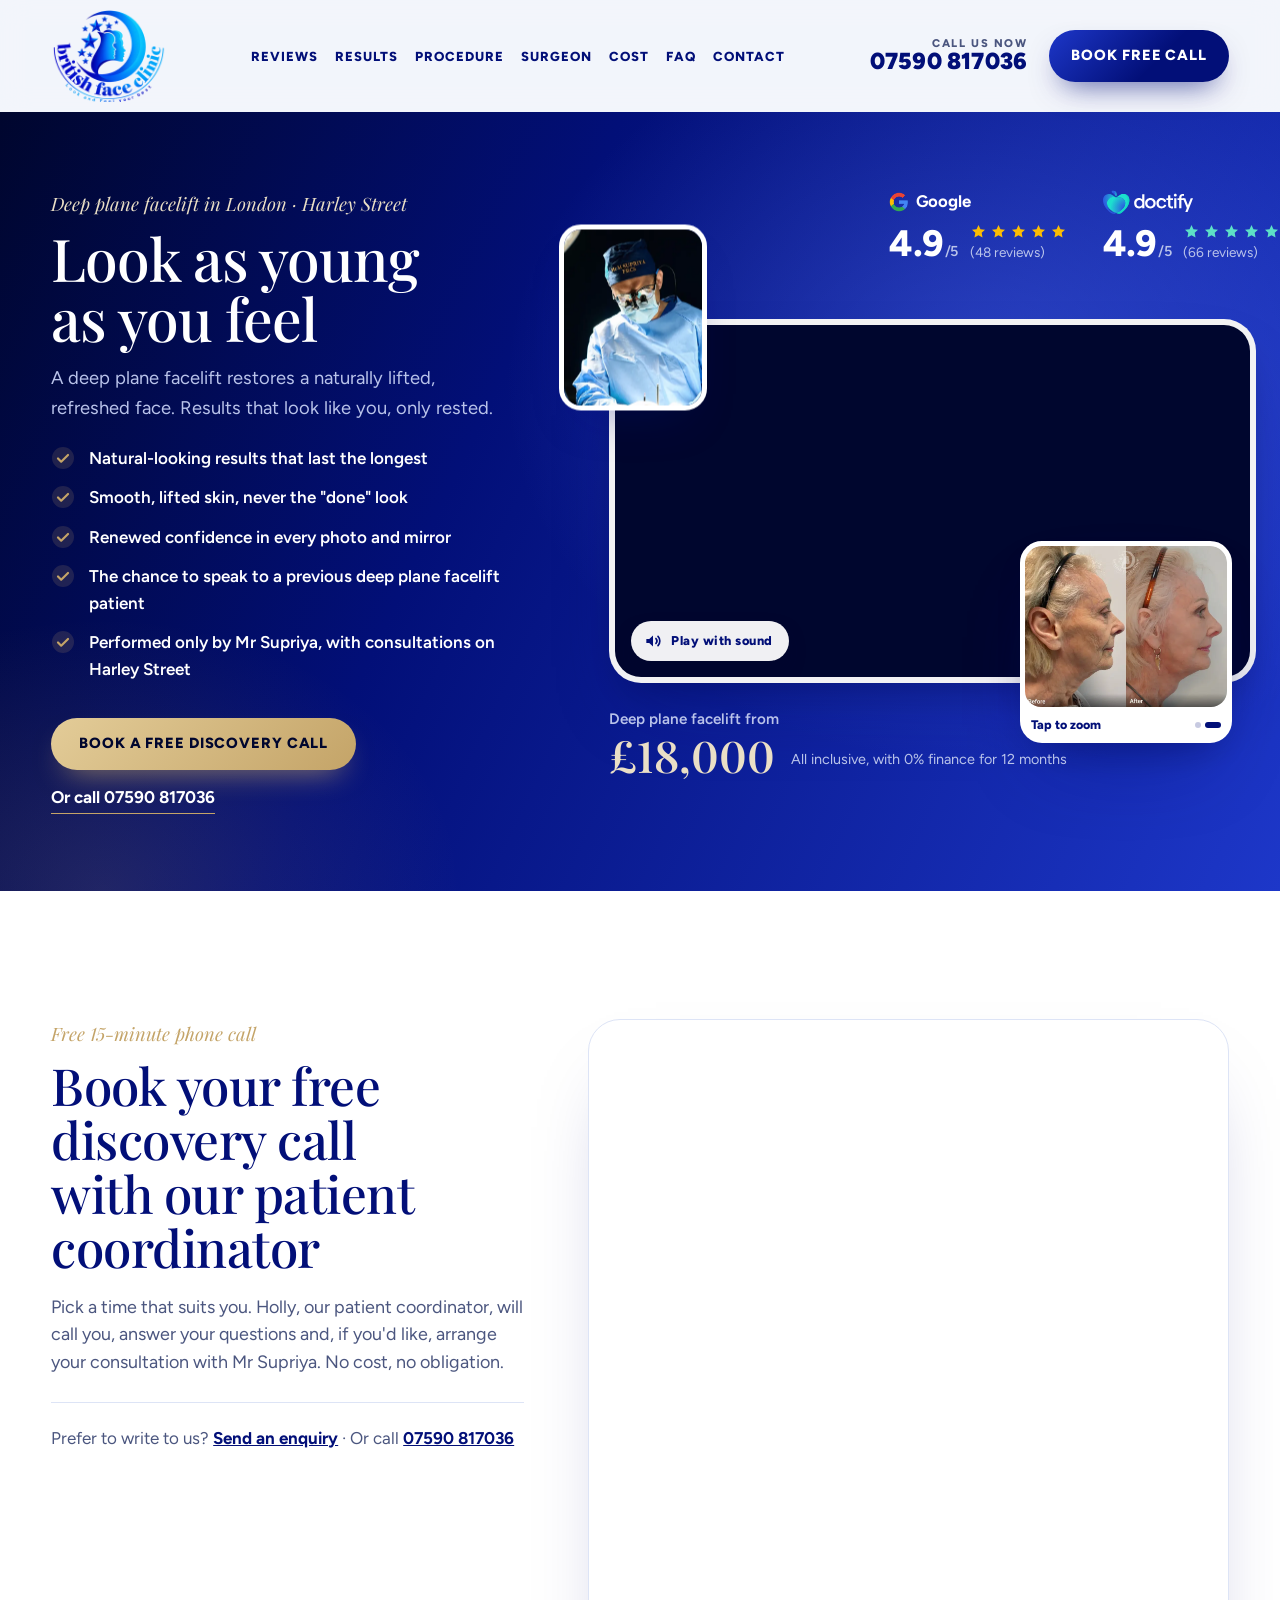
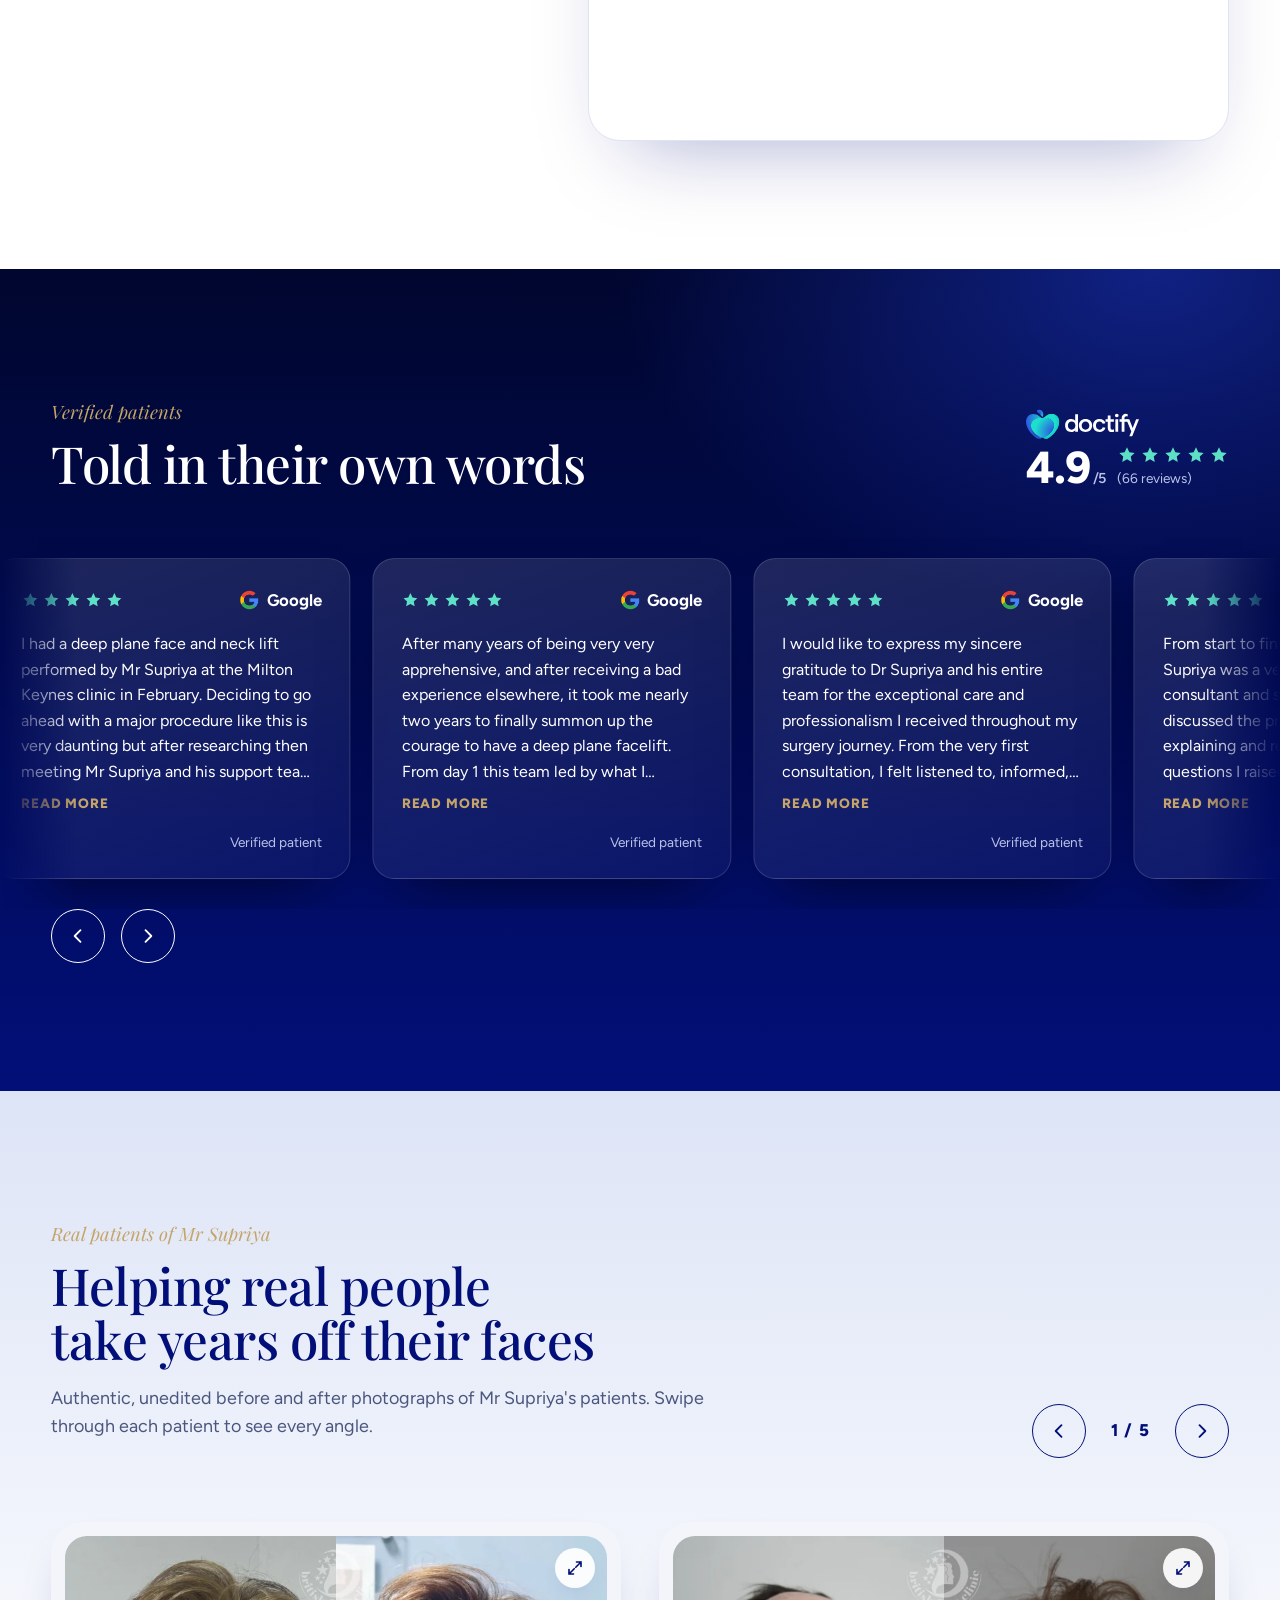
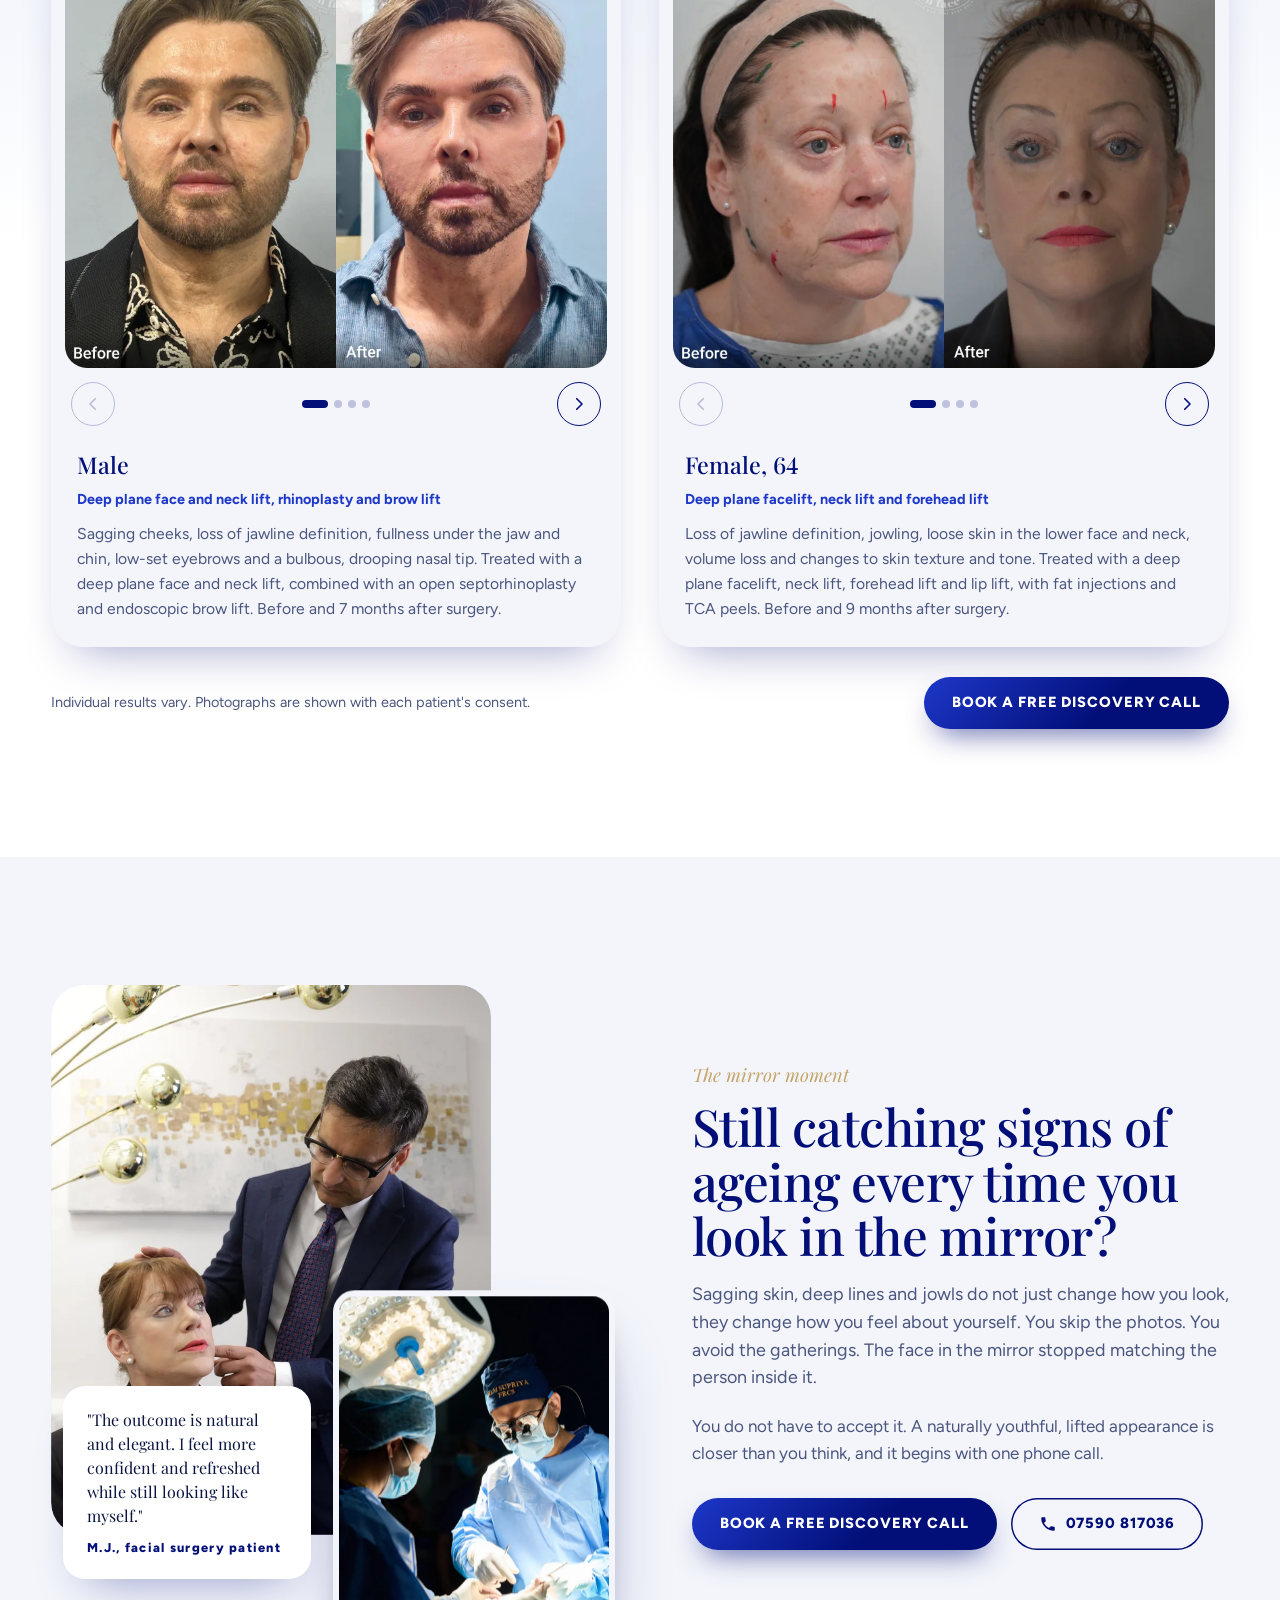
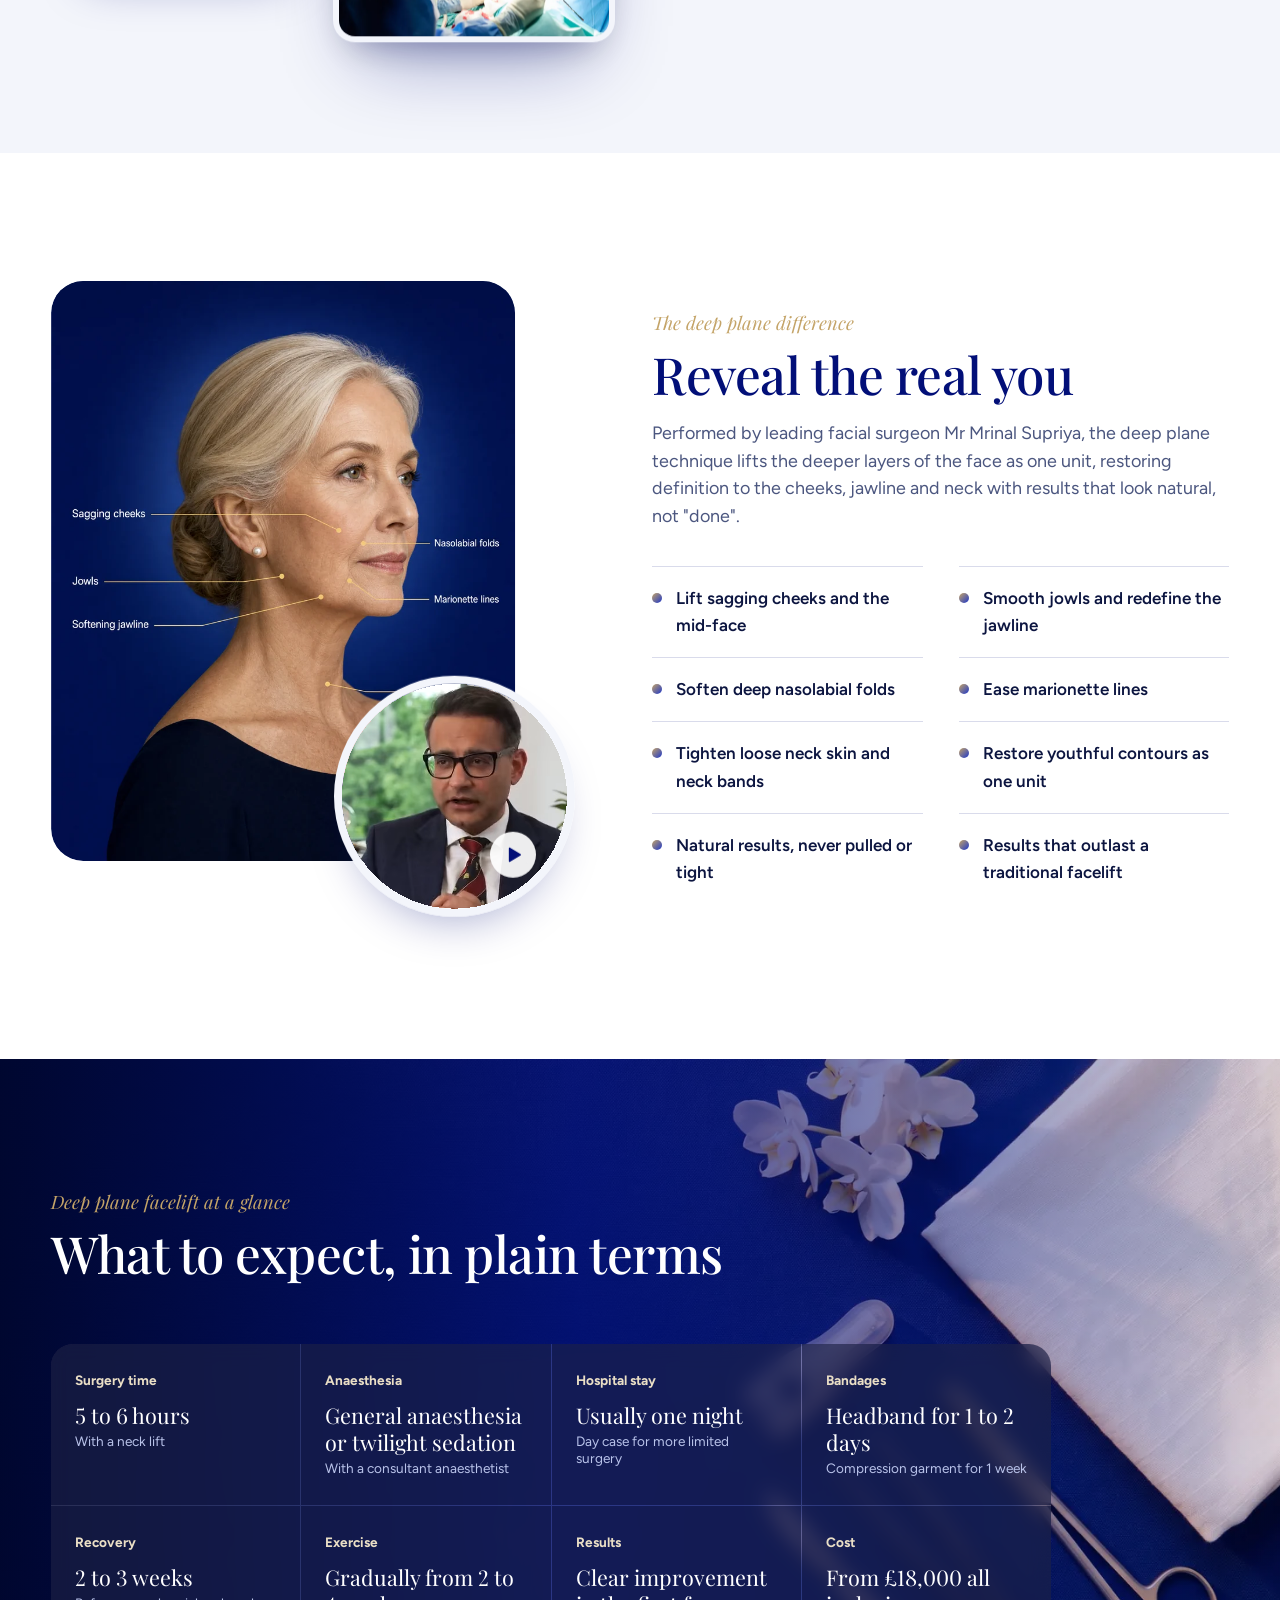
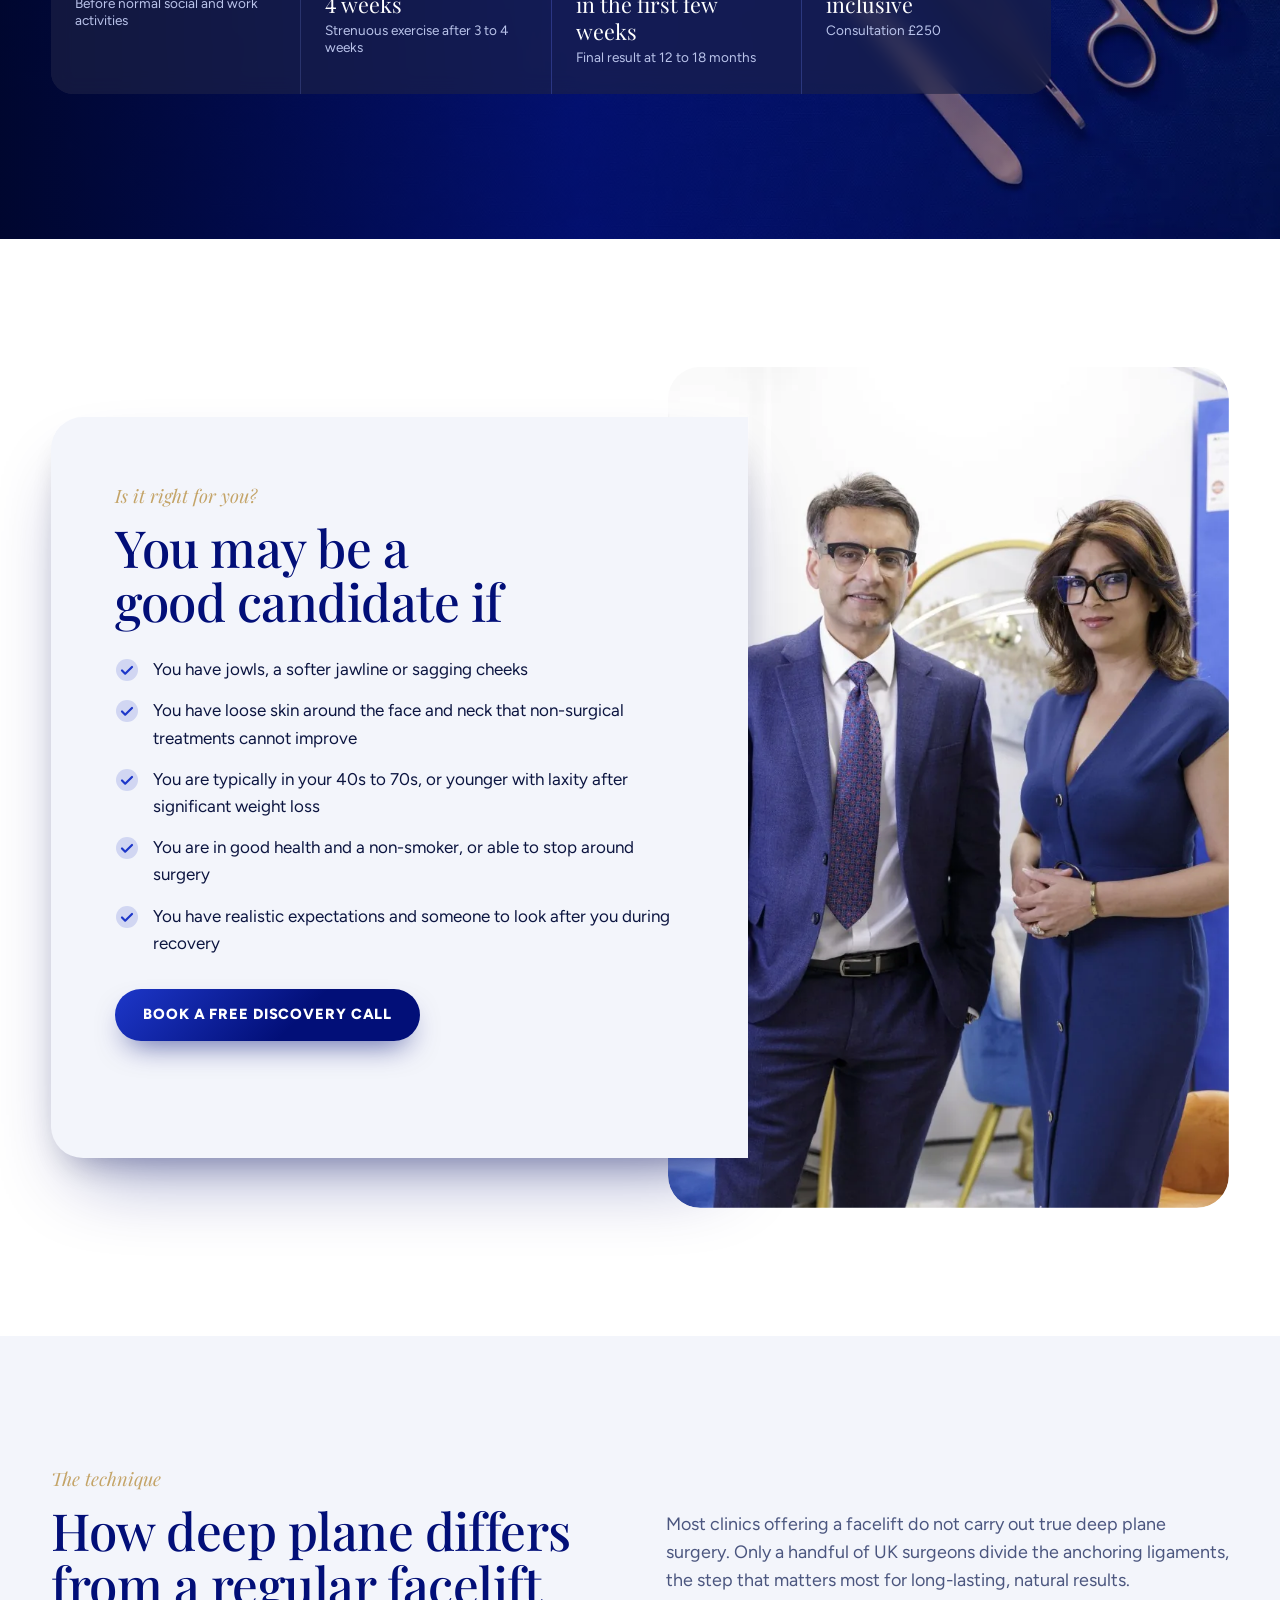
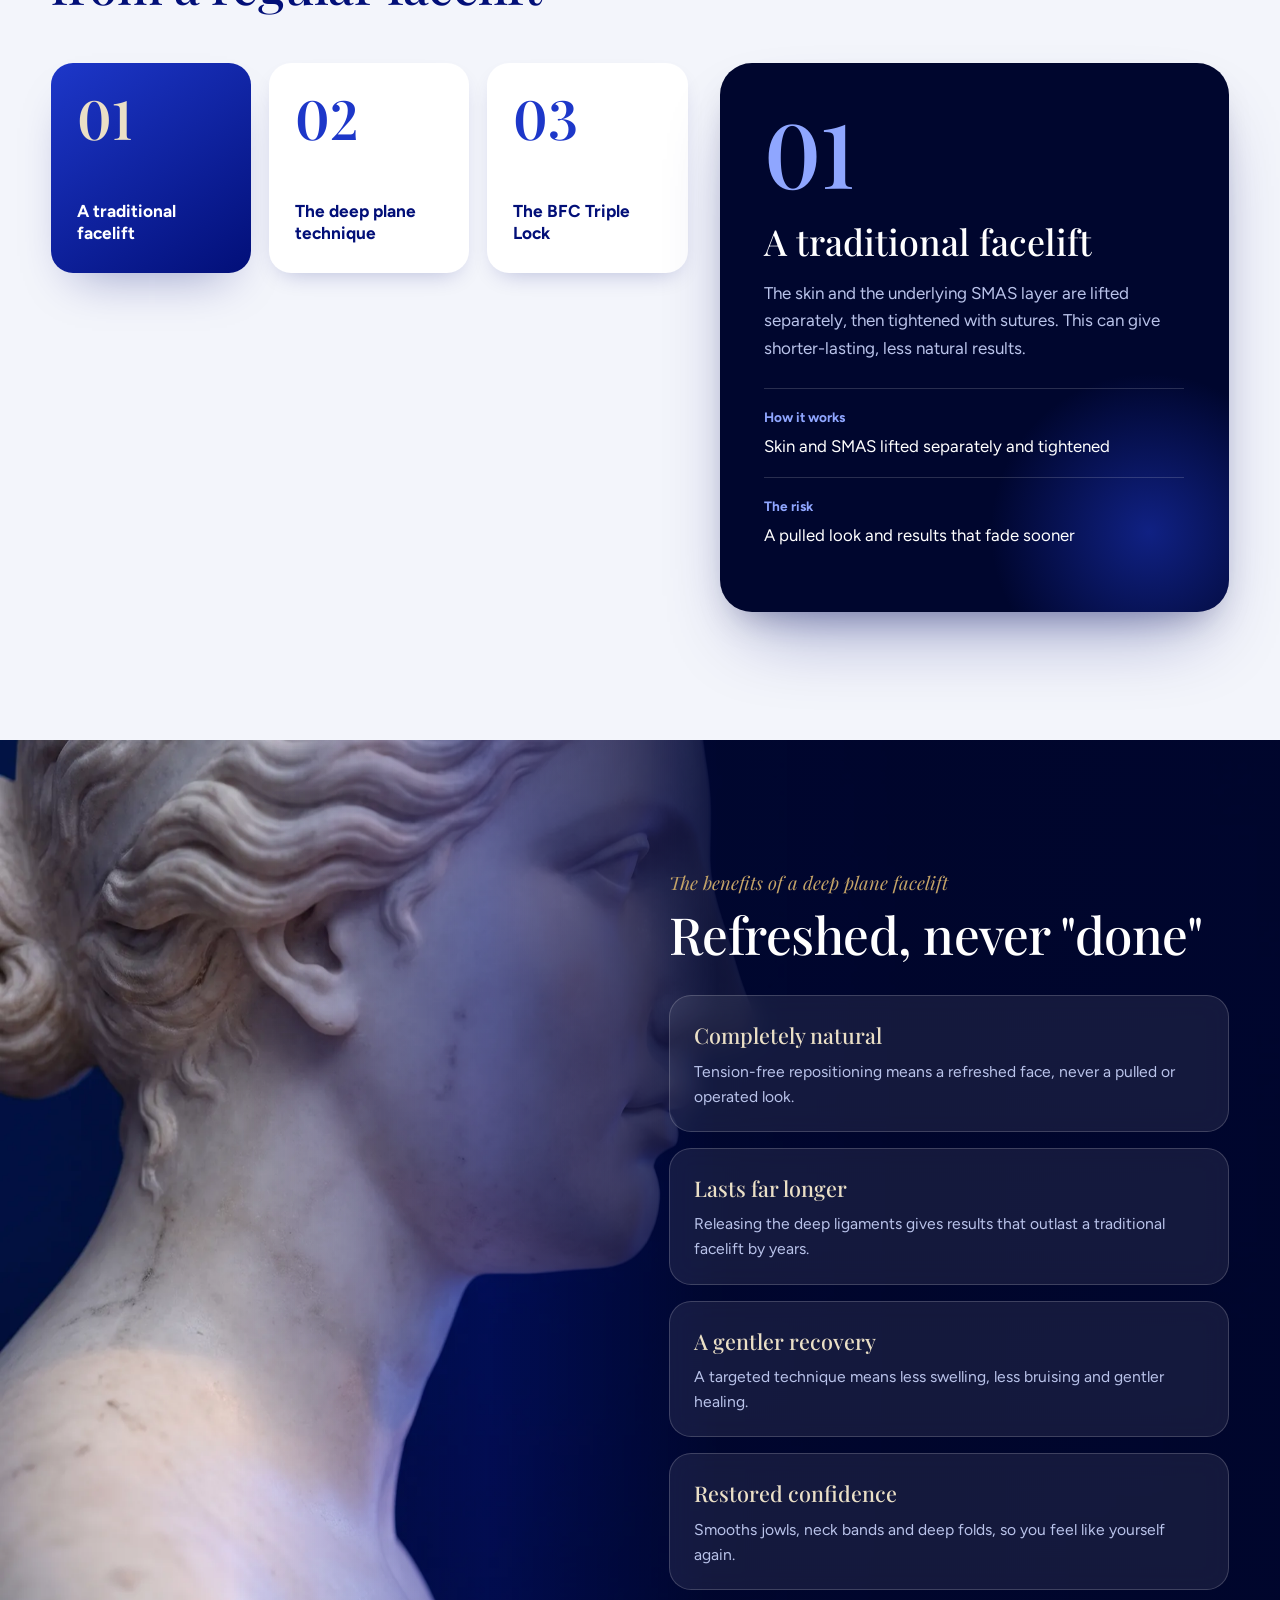
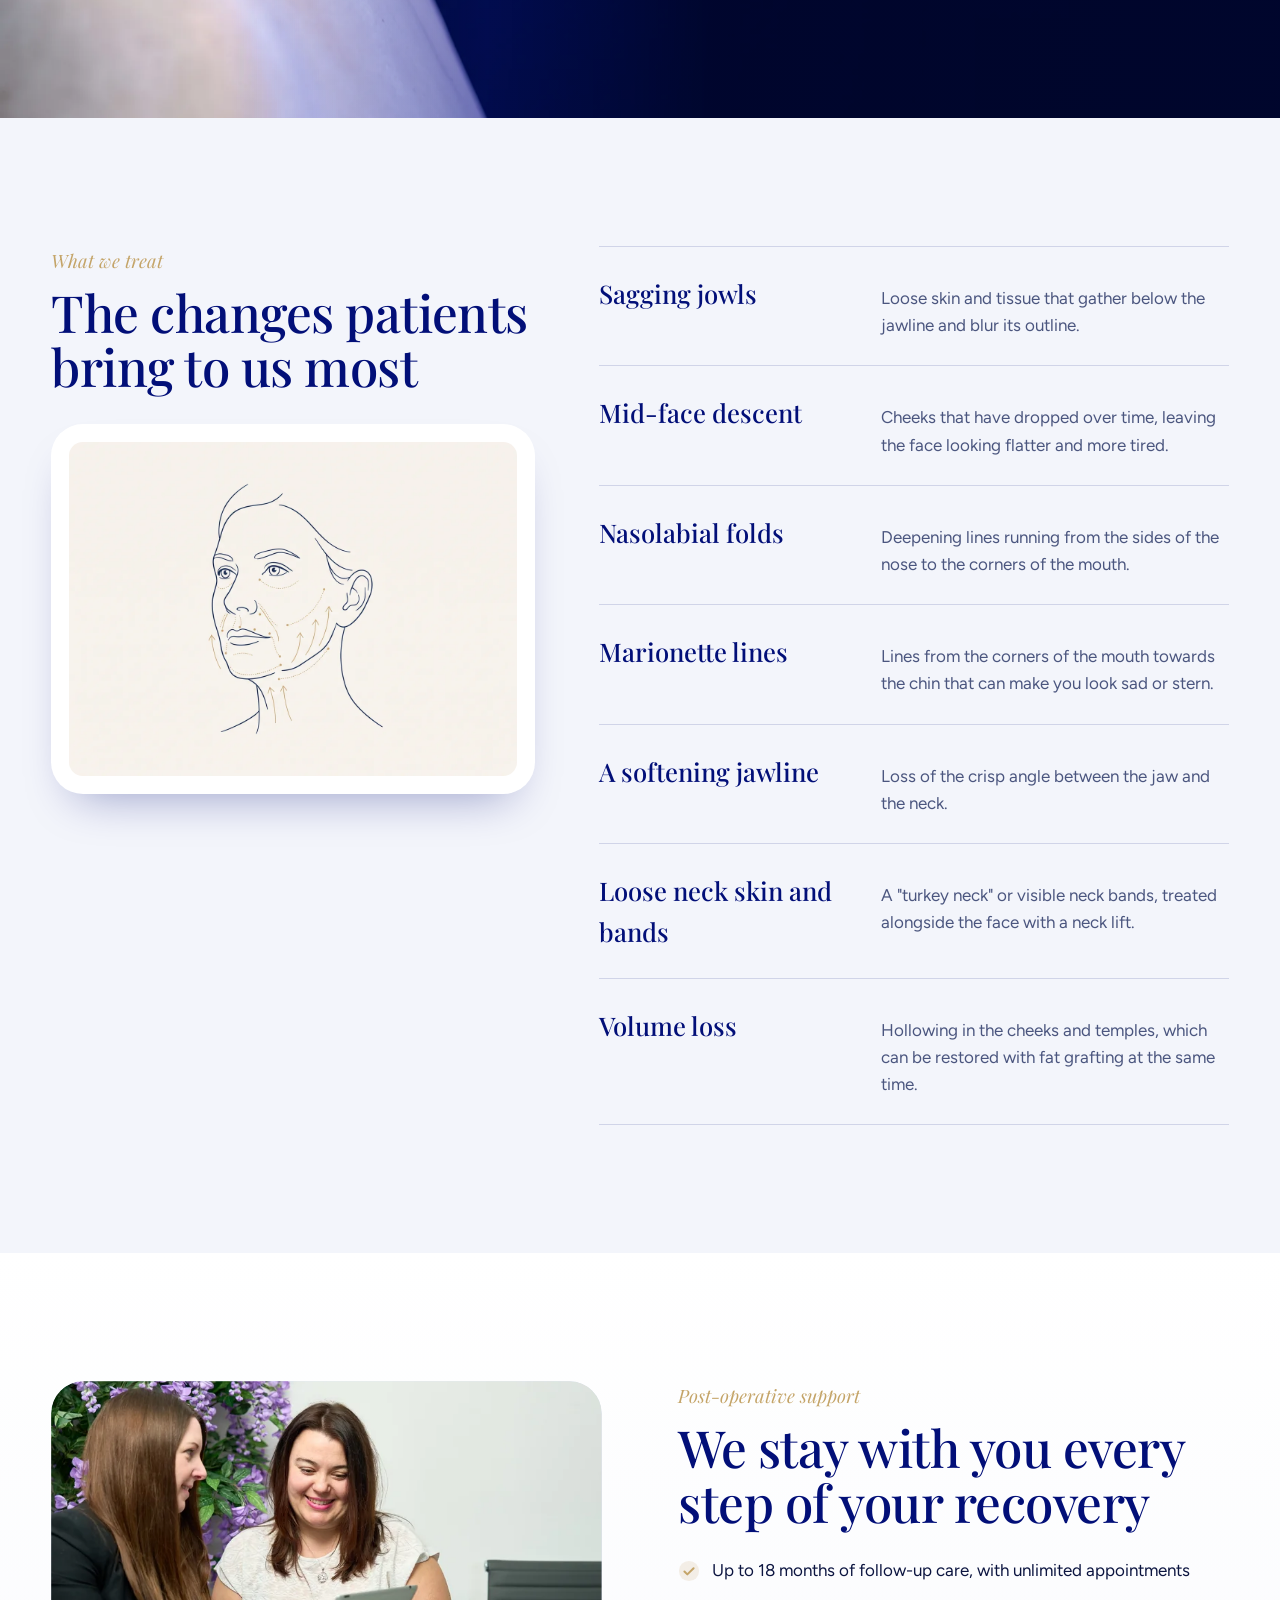
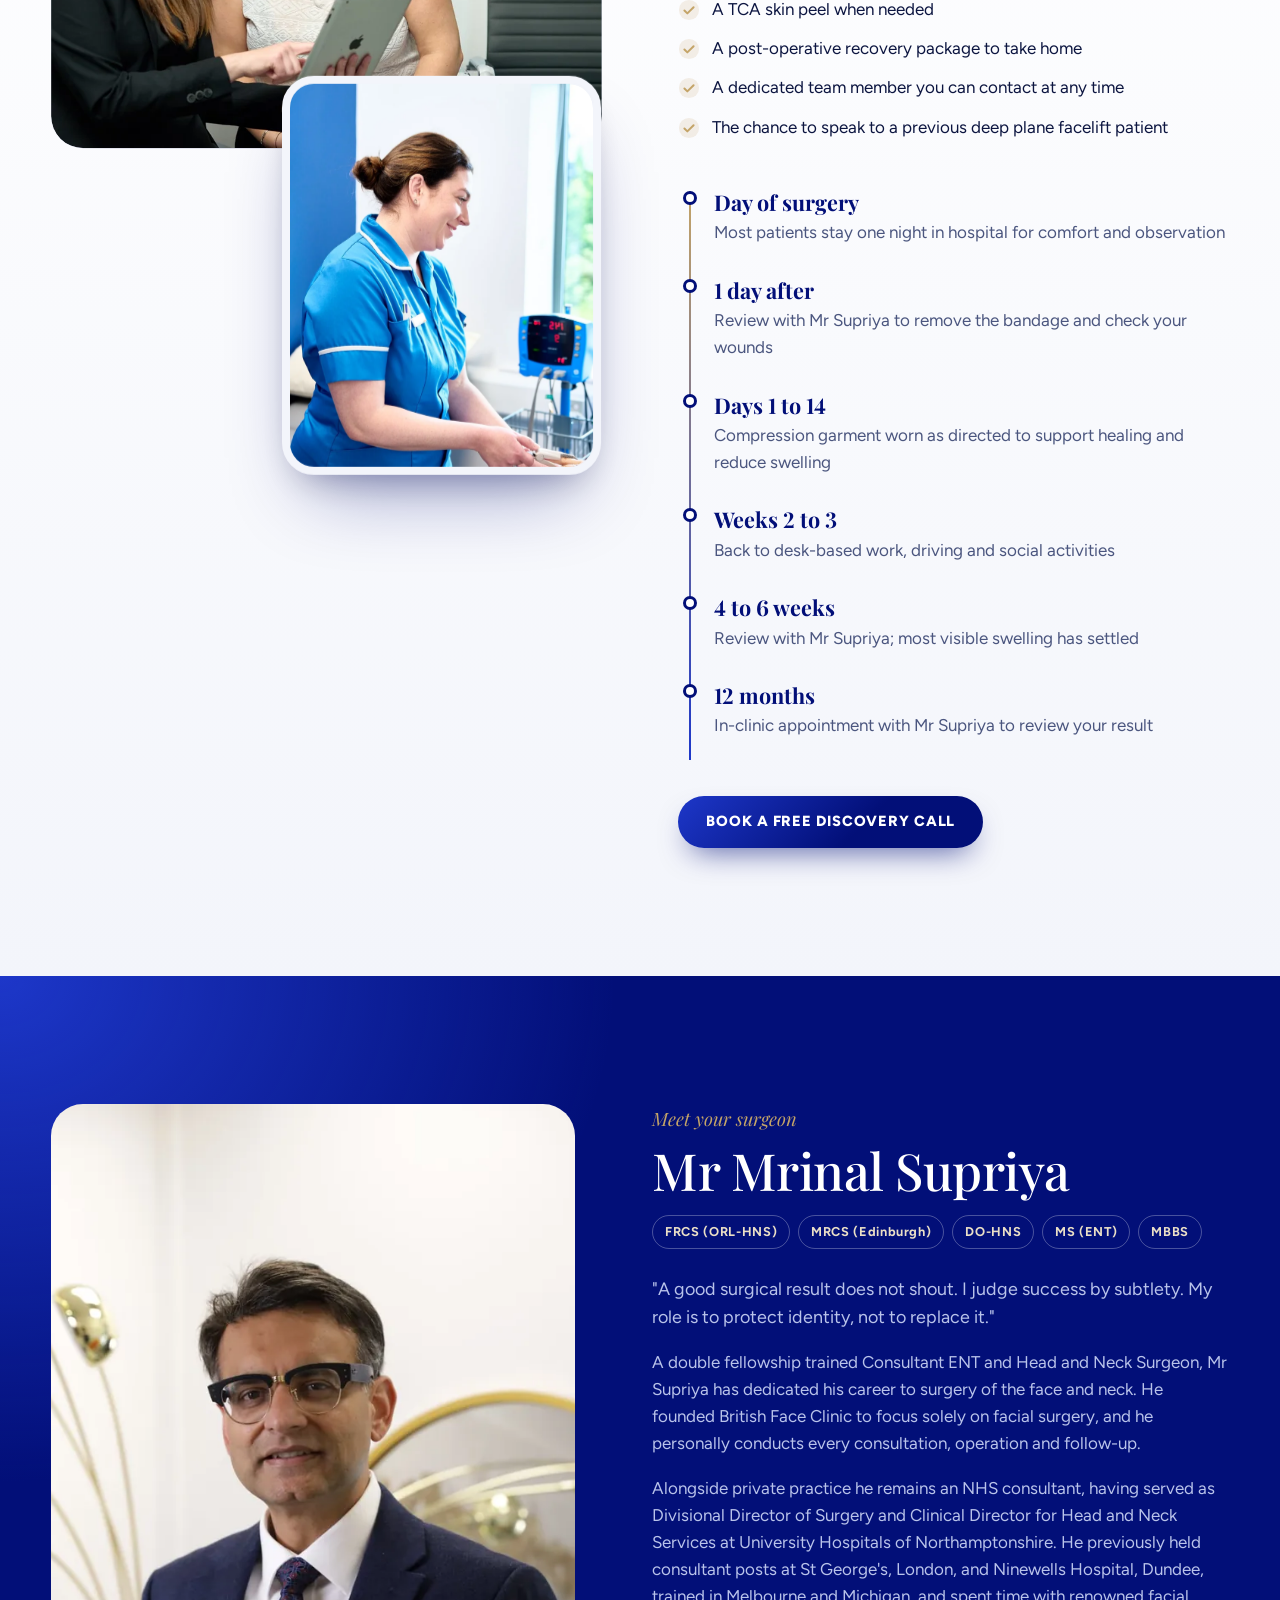
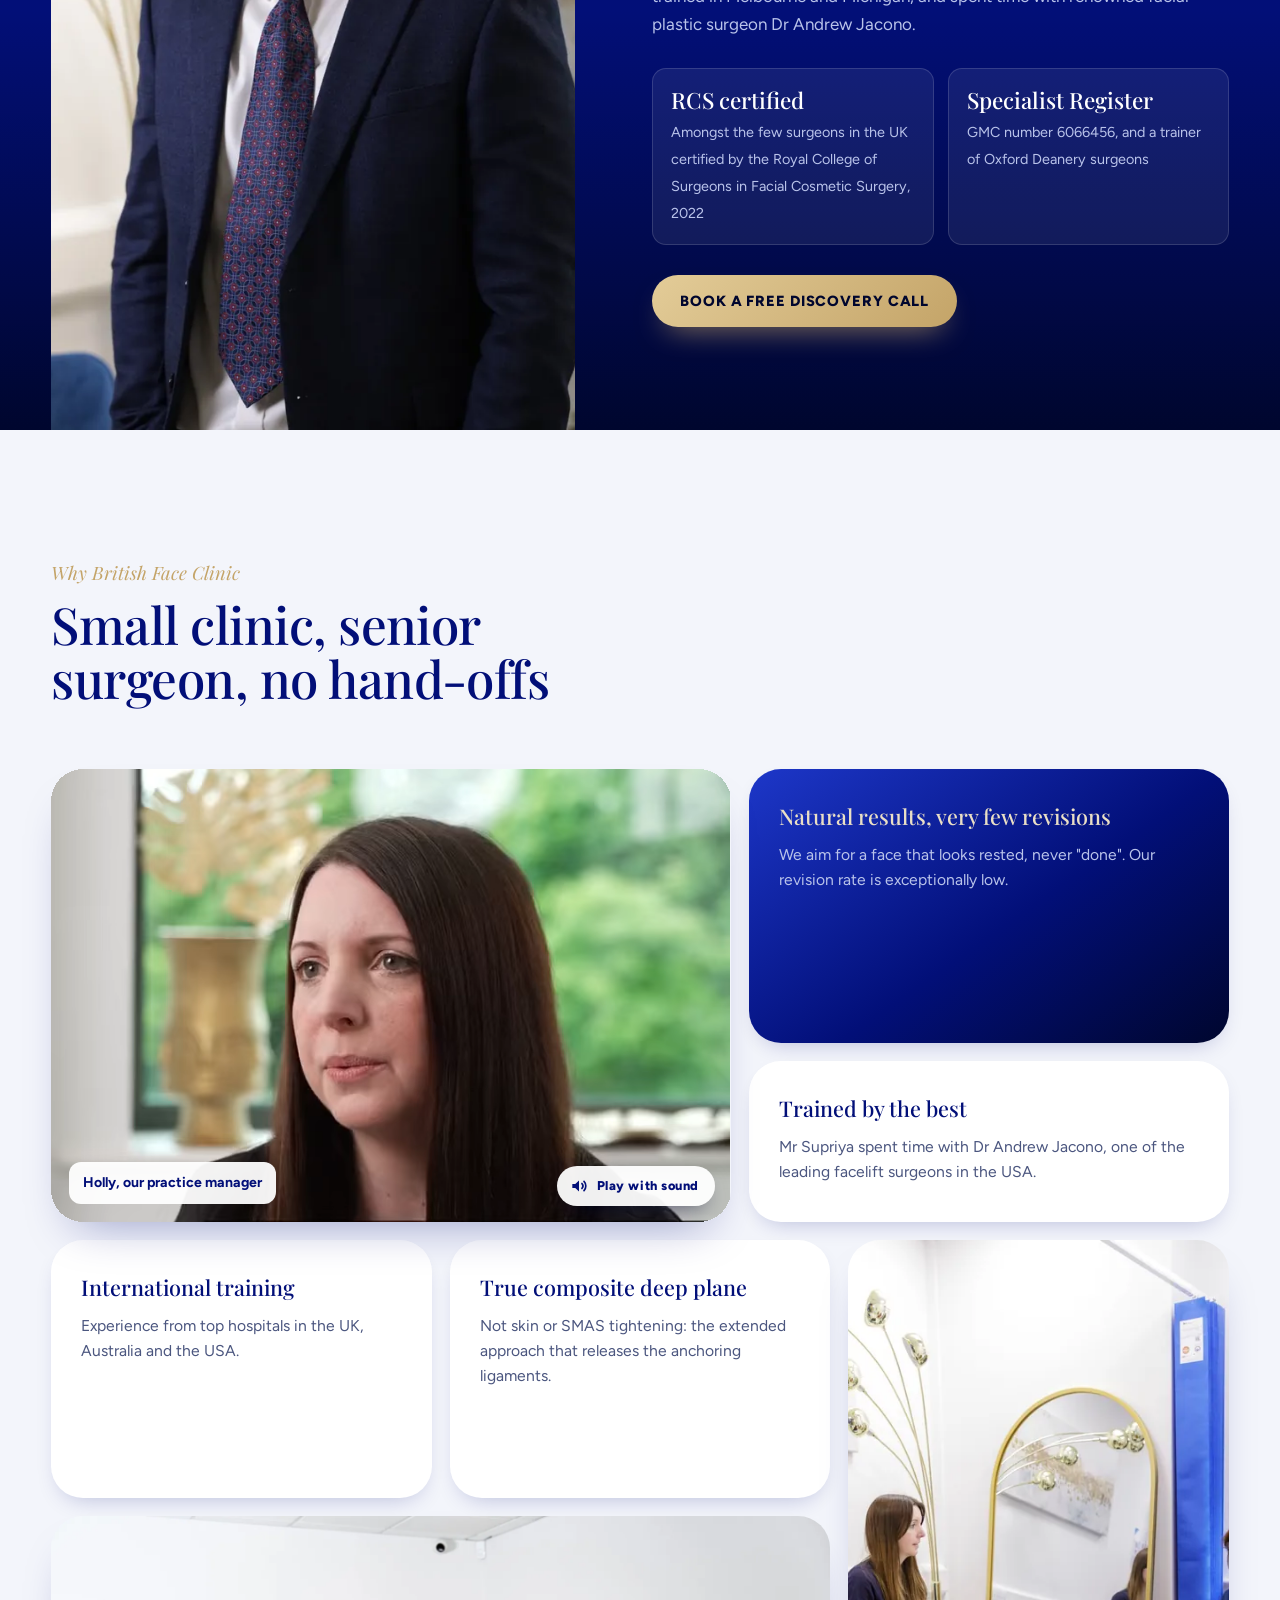
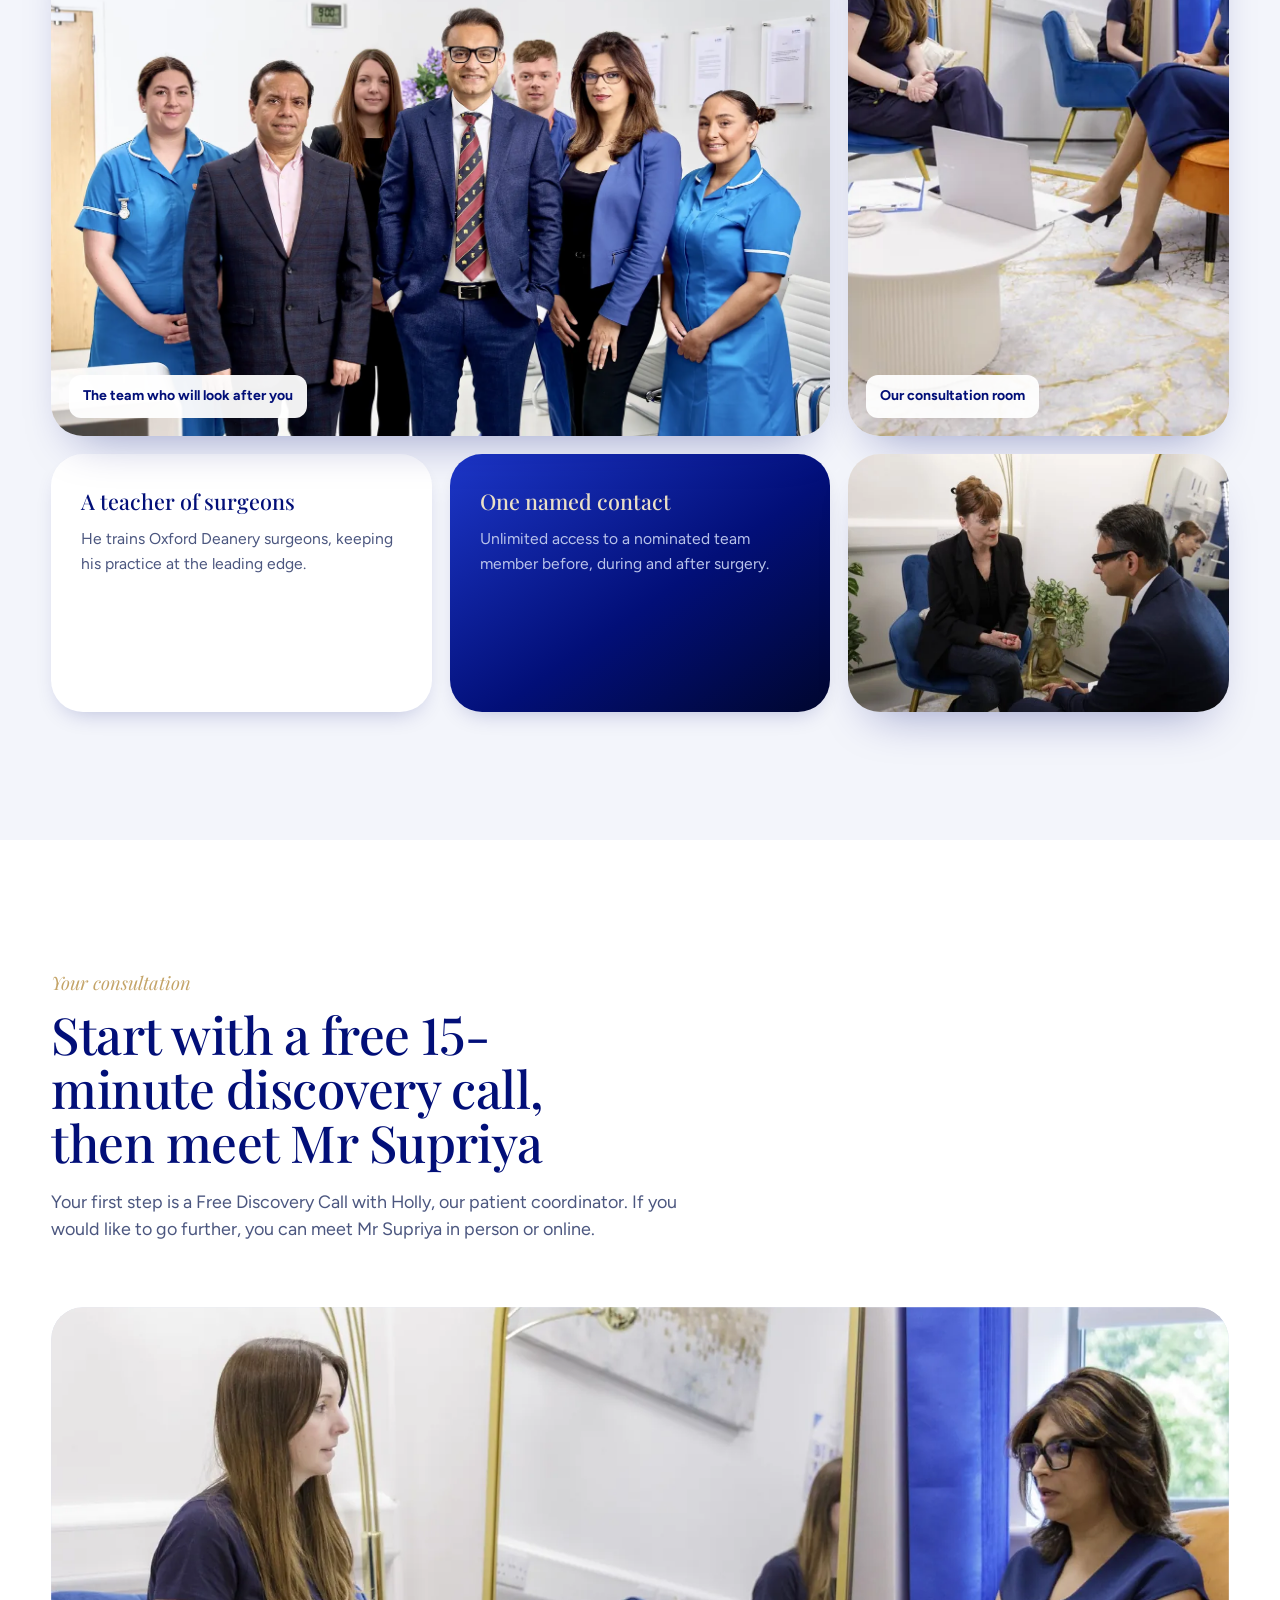
==== commit f2874bd7: "Distinct backgrounds between adjacent sections on all three landing pages Co-Authored-By: Claude Opu" ====
--- a/deep-plane-facelift/index.html
+++ b/deep-plane-facelift/index.html
@@ -286,7 +286,7 @@
 </section>
 
 <!-- ============================== WHAT IT CAN DO -->
-<section class="section" aria-labelledby="cando-title">
+<section class="section cando-section" aria-labelledby="cando-title">
   <div class="wrap cando-grid">
     <div class="cando-media">
       <div class="img-card main reveal"><img src="img/face-concerns.webp" srcset="img/face-concerns-800.webp 800w, img/face-concerns.webp 1200w" sizes="(max-width: 1020px) 90vw, 40vw" width="1200" height="1607" loading="lazy" alt="Woman in her fifties with labels pointing to sagging cheeks, nasolabial folds, marionette lines, jowls, a softening jawline and loose neck skin" style="object-position:50% 45%"></div>
--- a/deep-plane-facelift/styles.css
+++ b/deep-plane-facelift/styles.css
@@ -939,3 +939,6 @@
 @media (max-width: 1020px) { .hero-eyebrow { order: 0; } .hero-sub { order: 2; } }
 @media (max-width: 640px) { .hero-eyebrow, .hero-sub { text-align: center; margin-left: auto; margin-right: auto; } }
 .price-card.featured .amount small { display: block; margin-top: 8px; }
+
+/* Separate the intro from the section after it */
+.cando-section { background: var(--white); }
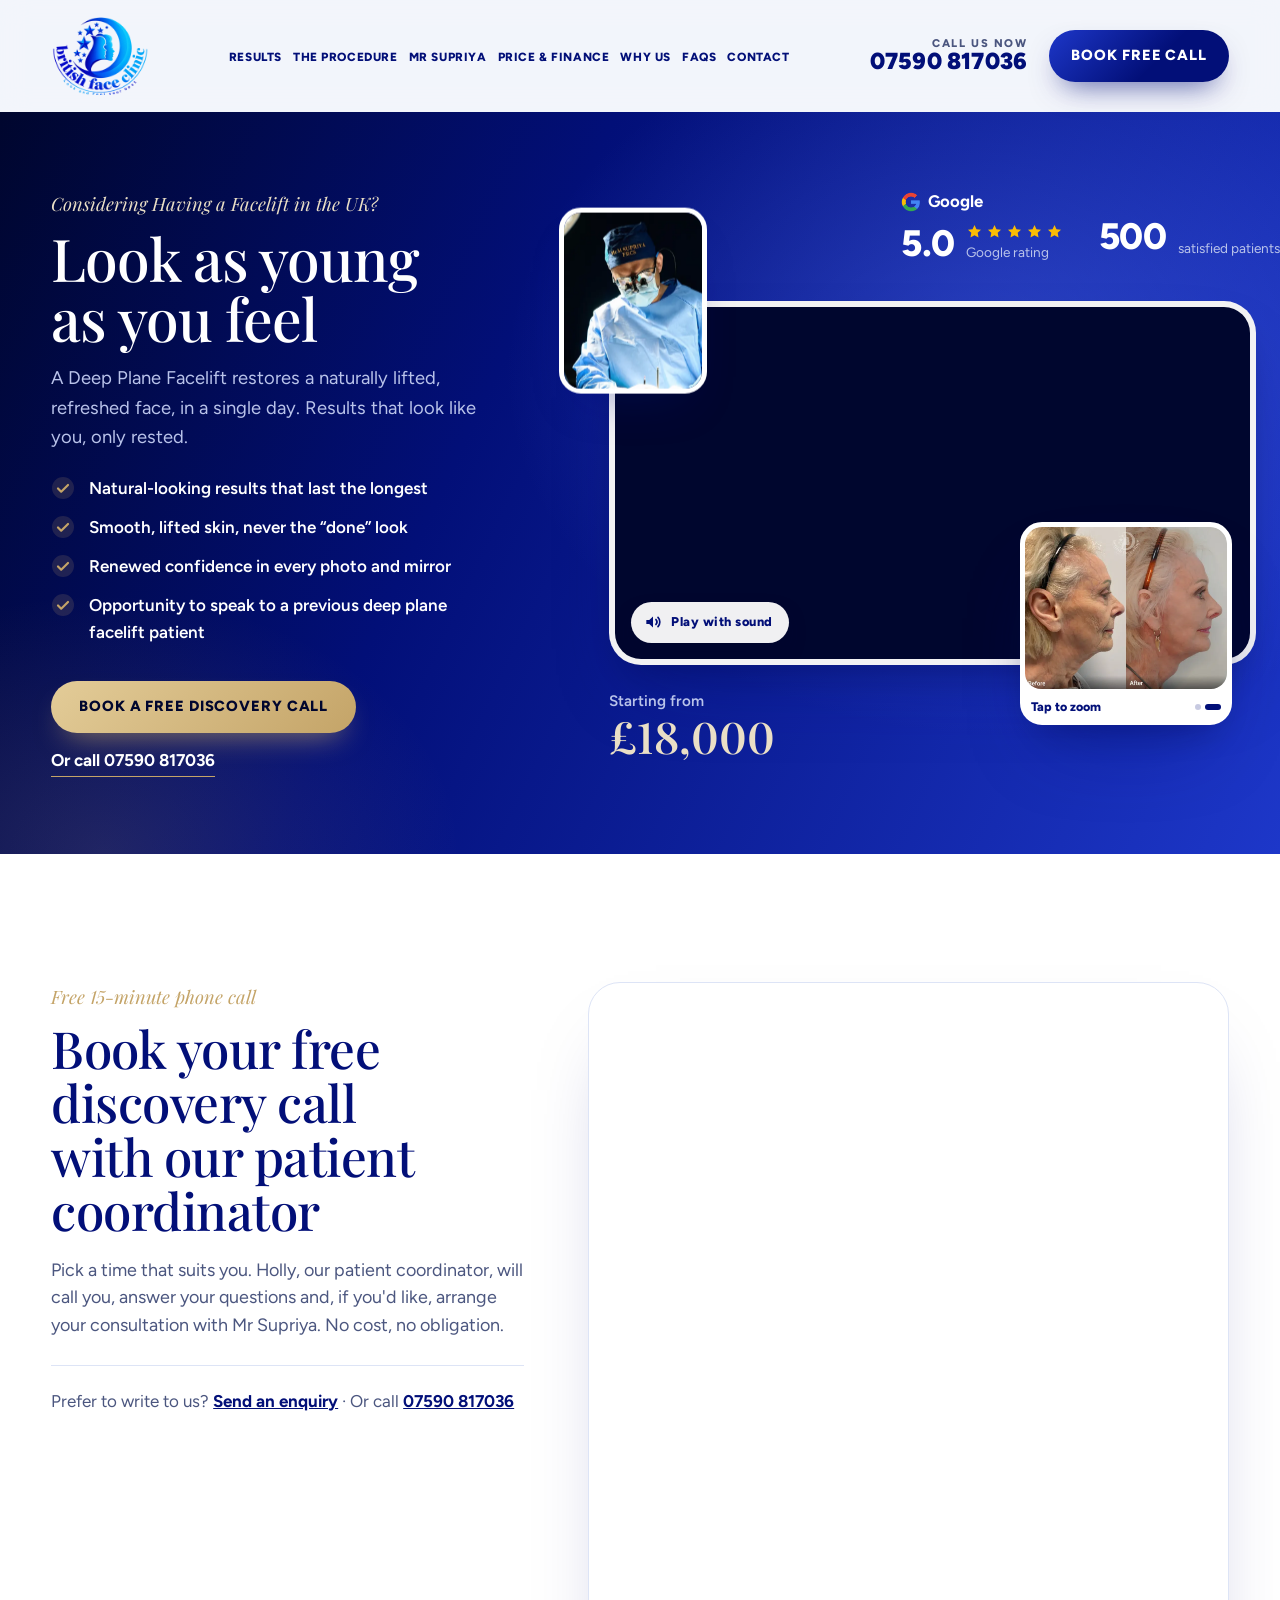
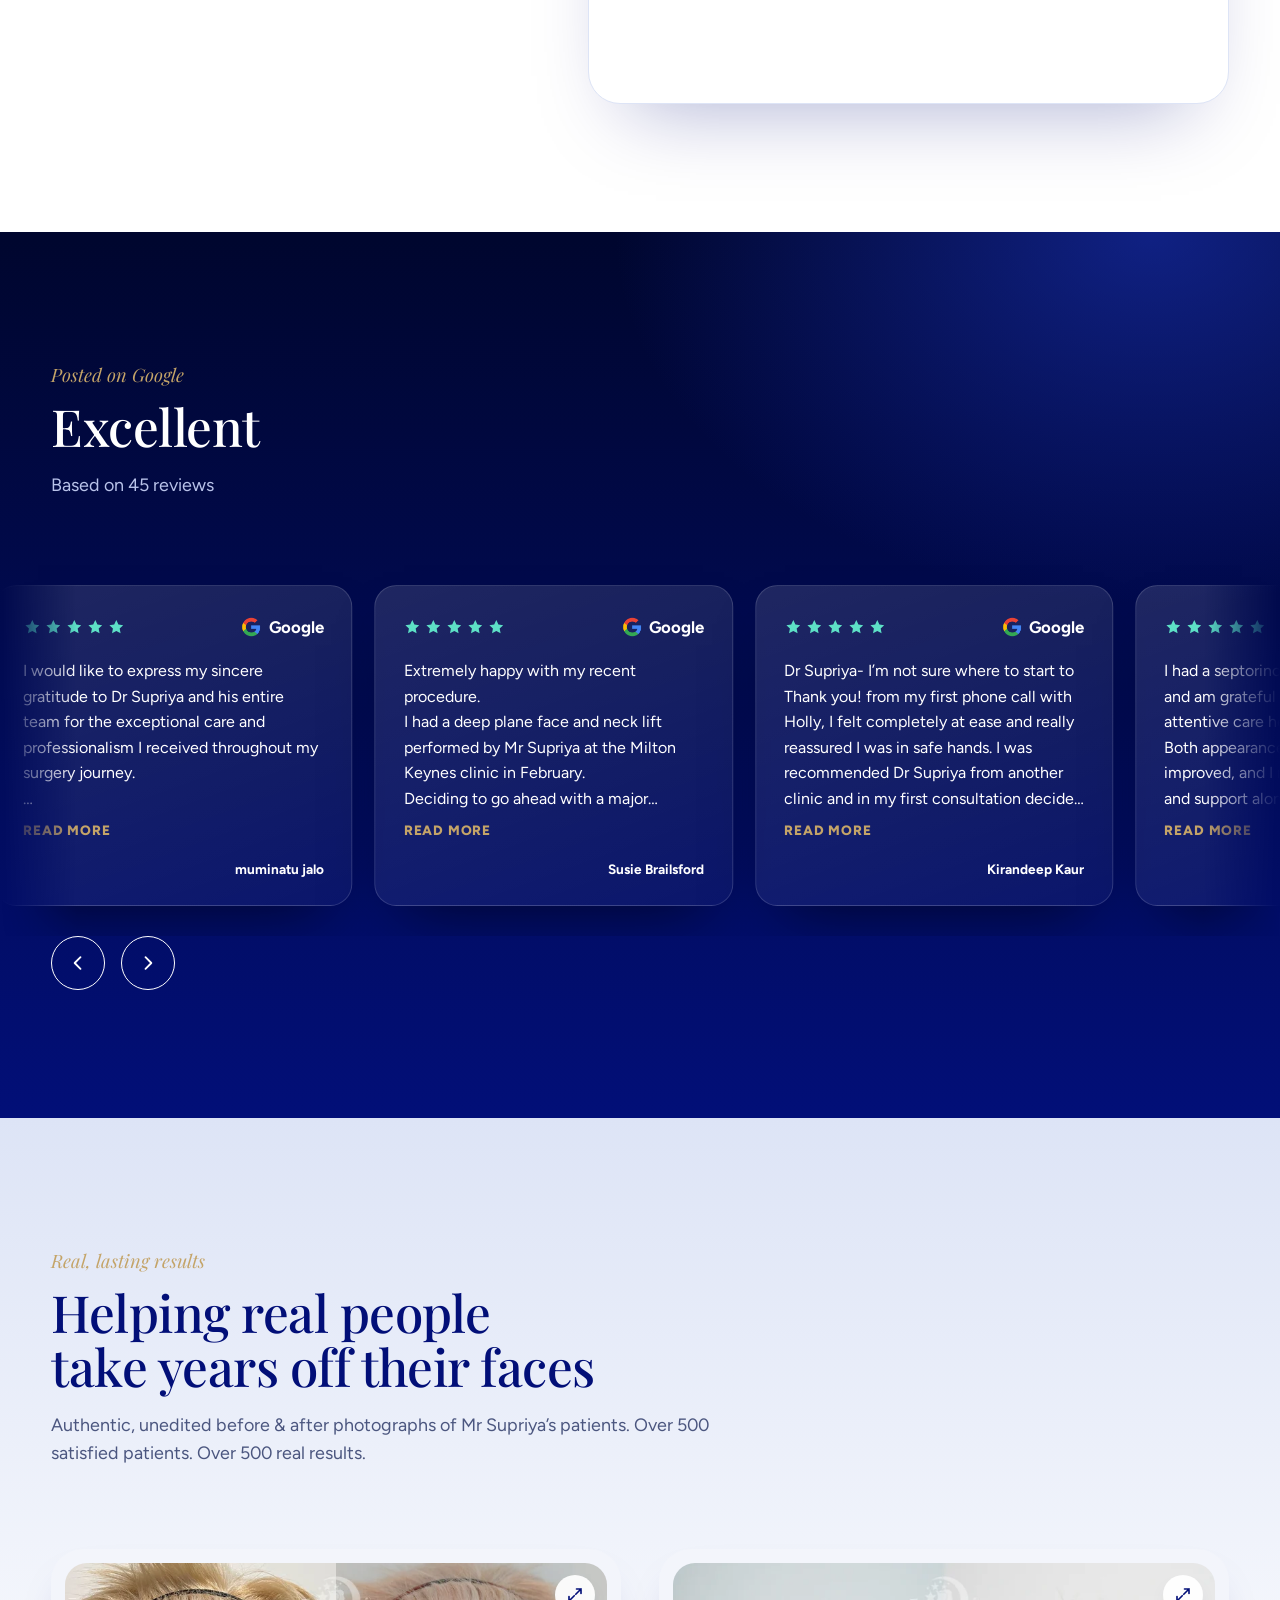
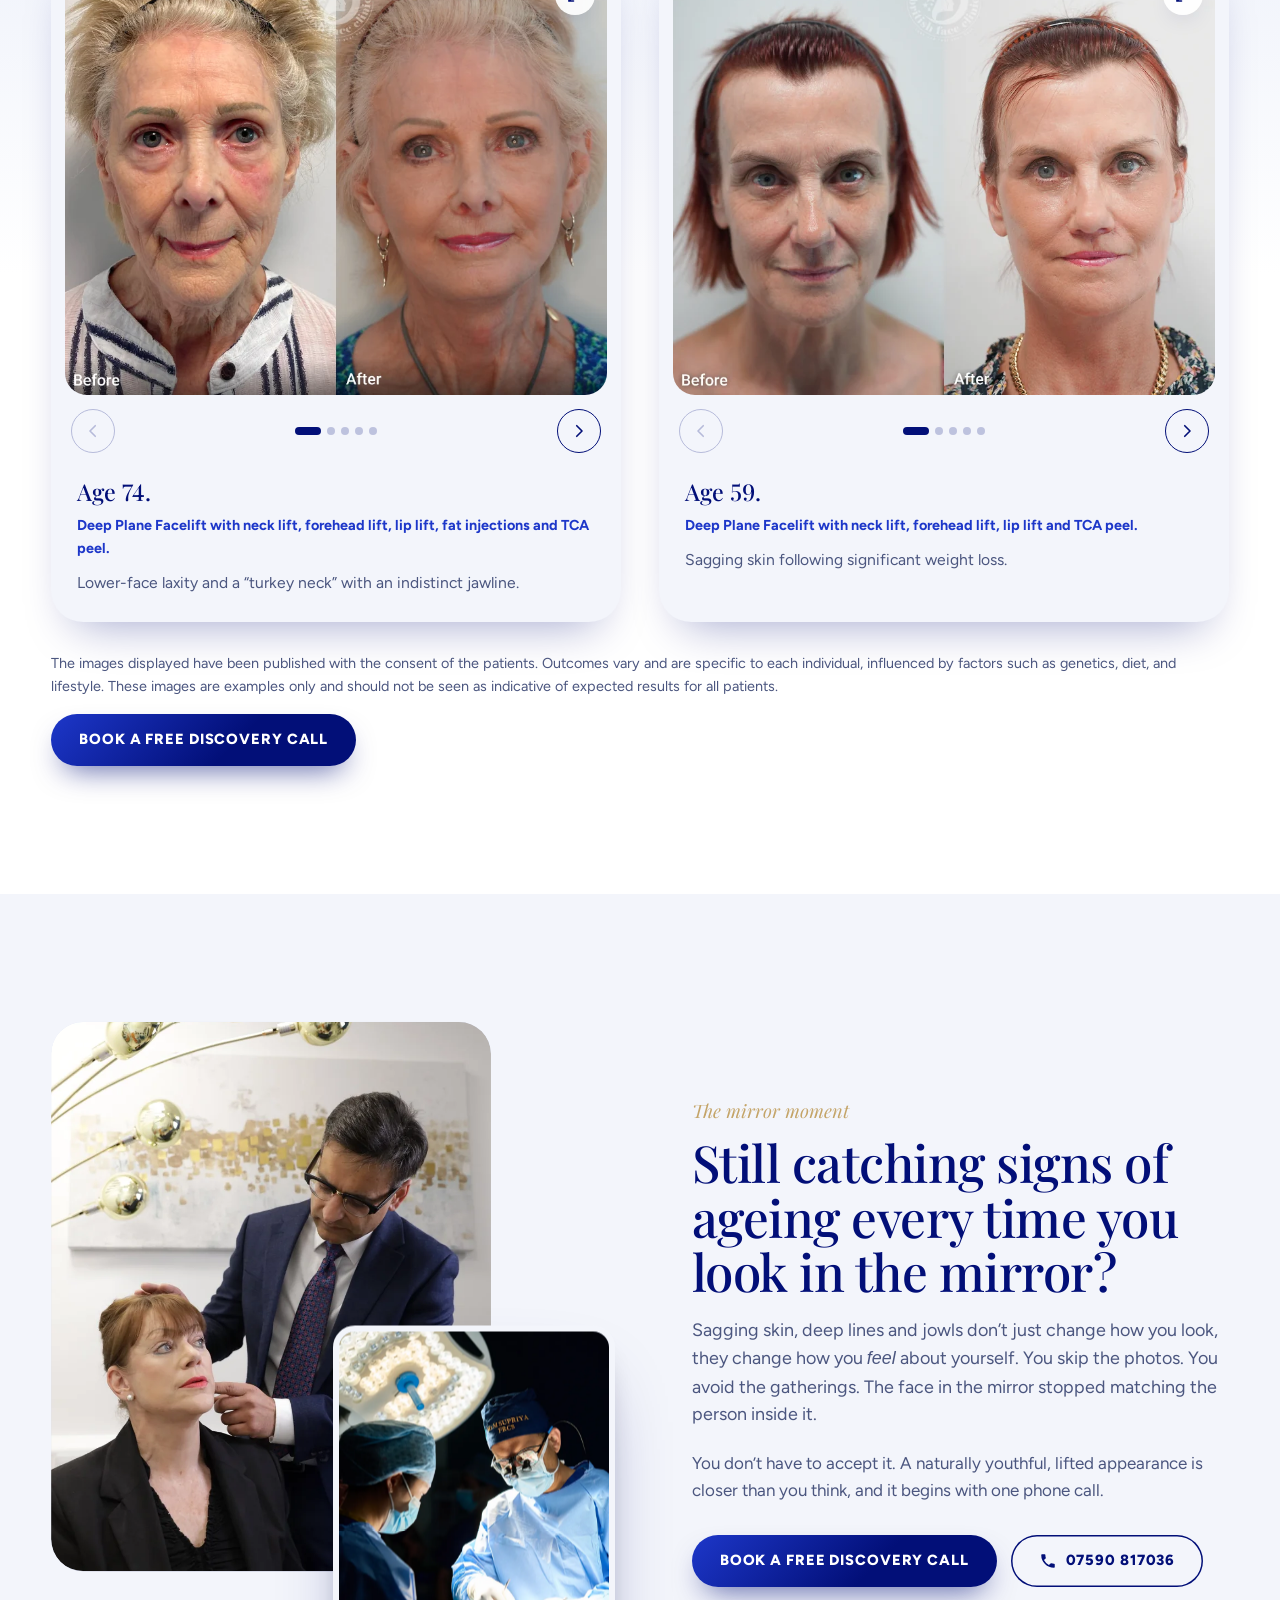
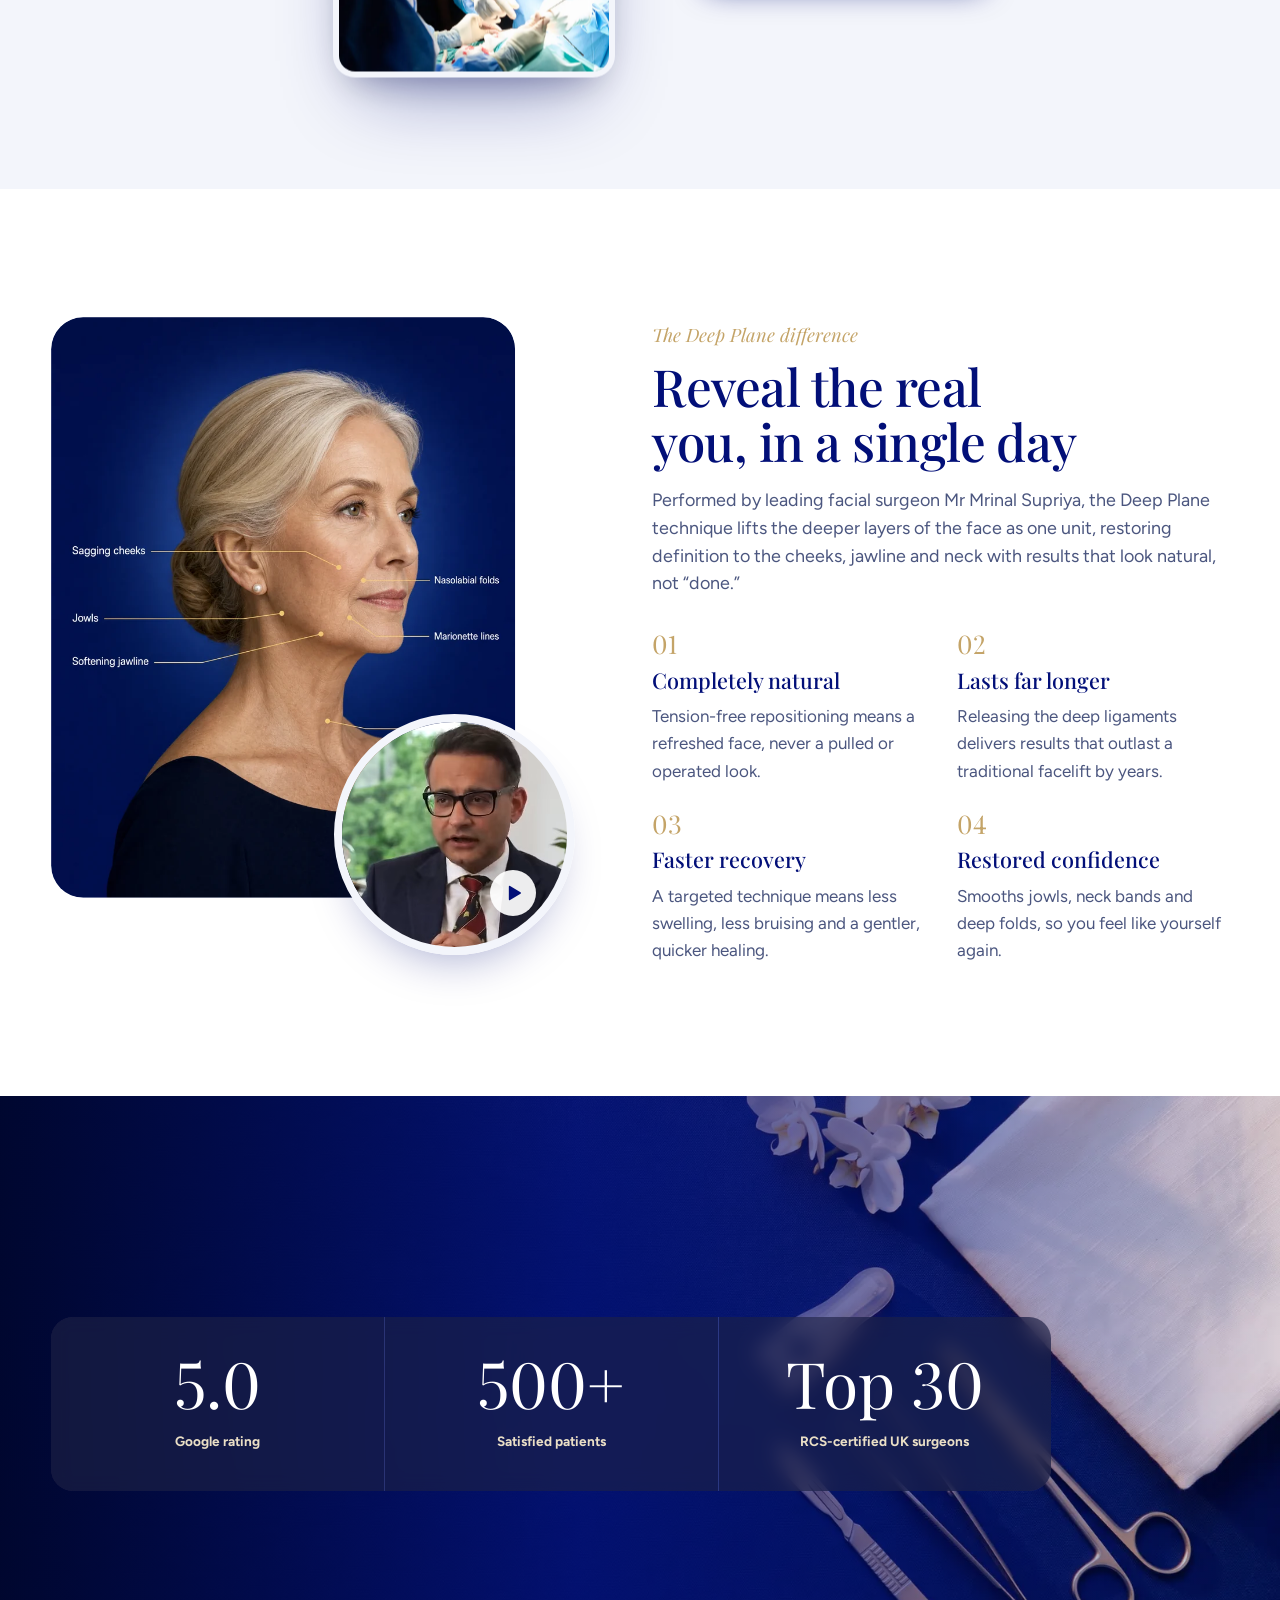
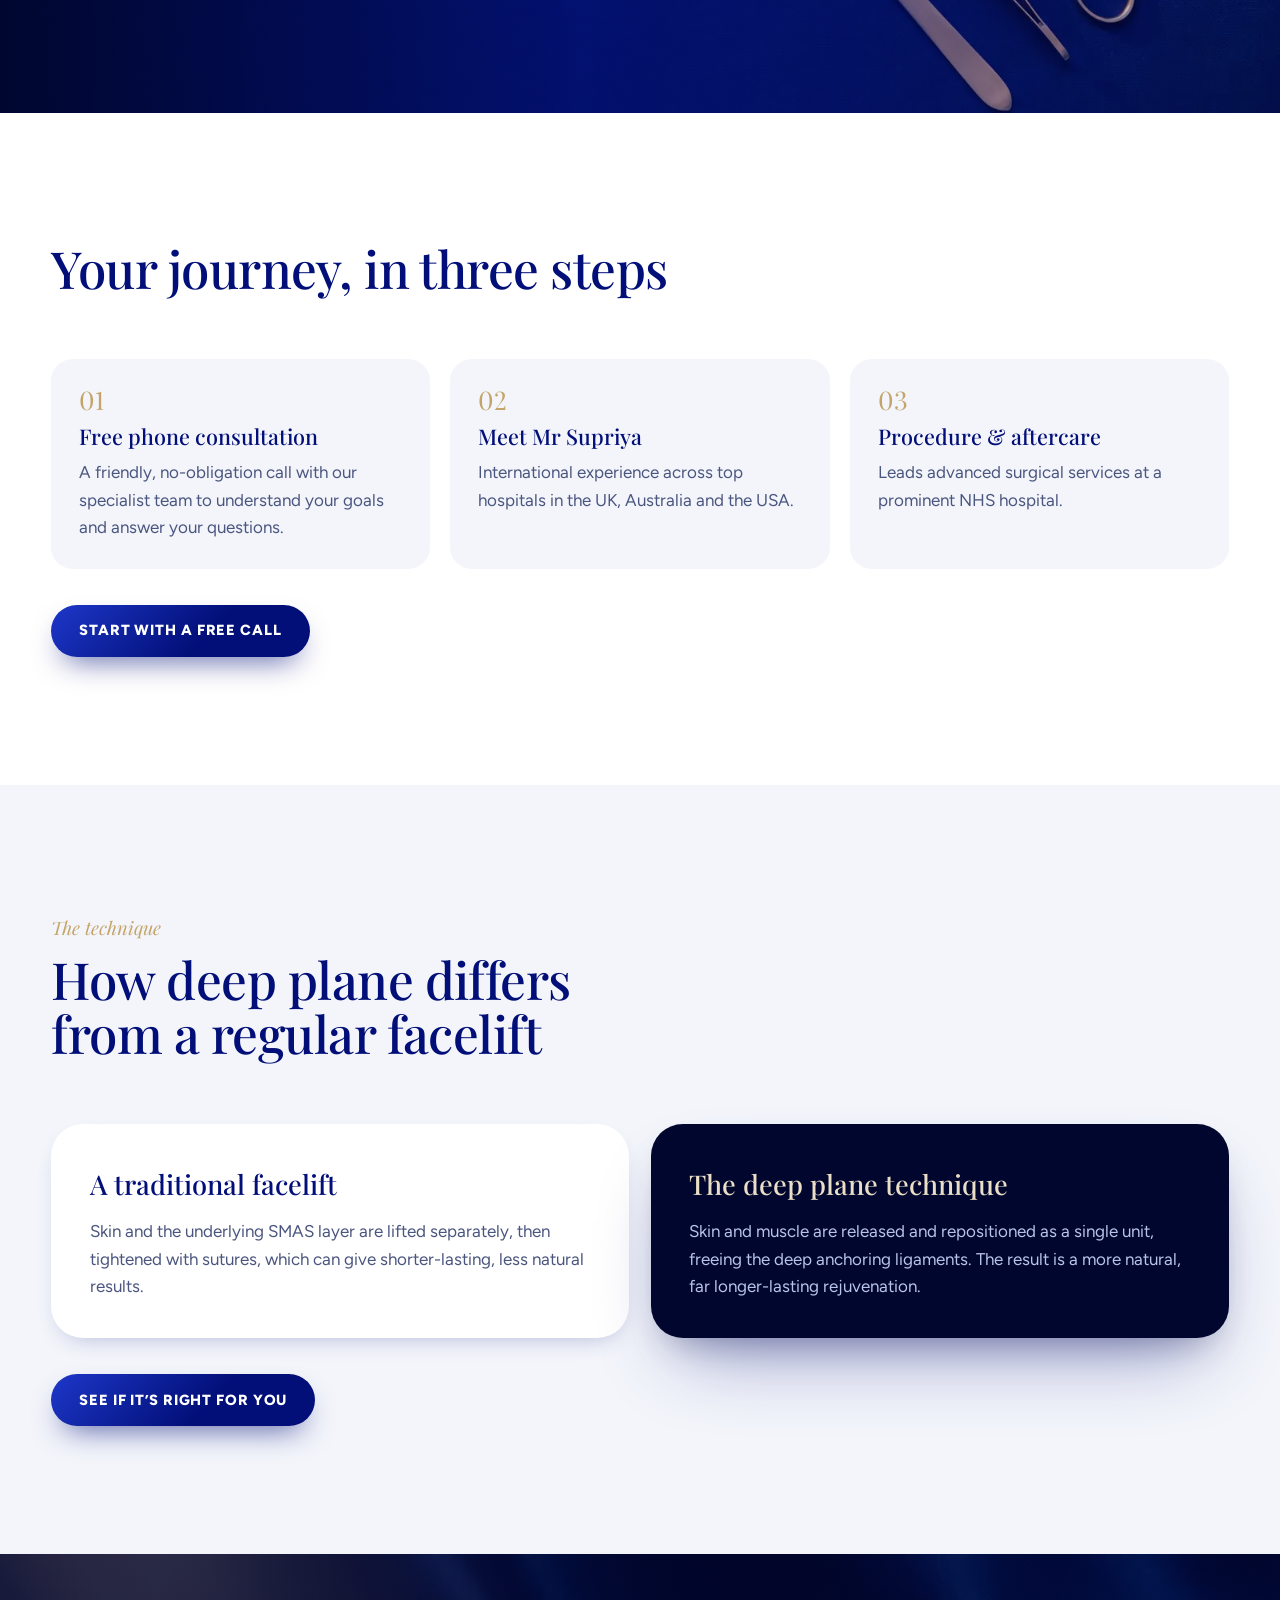
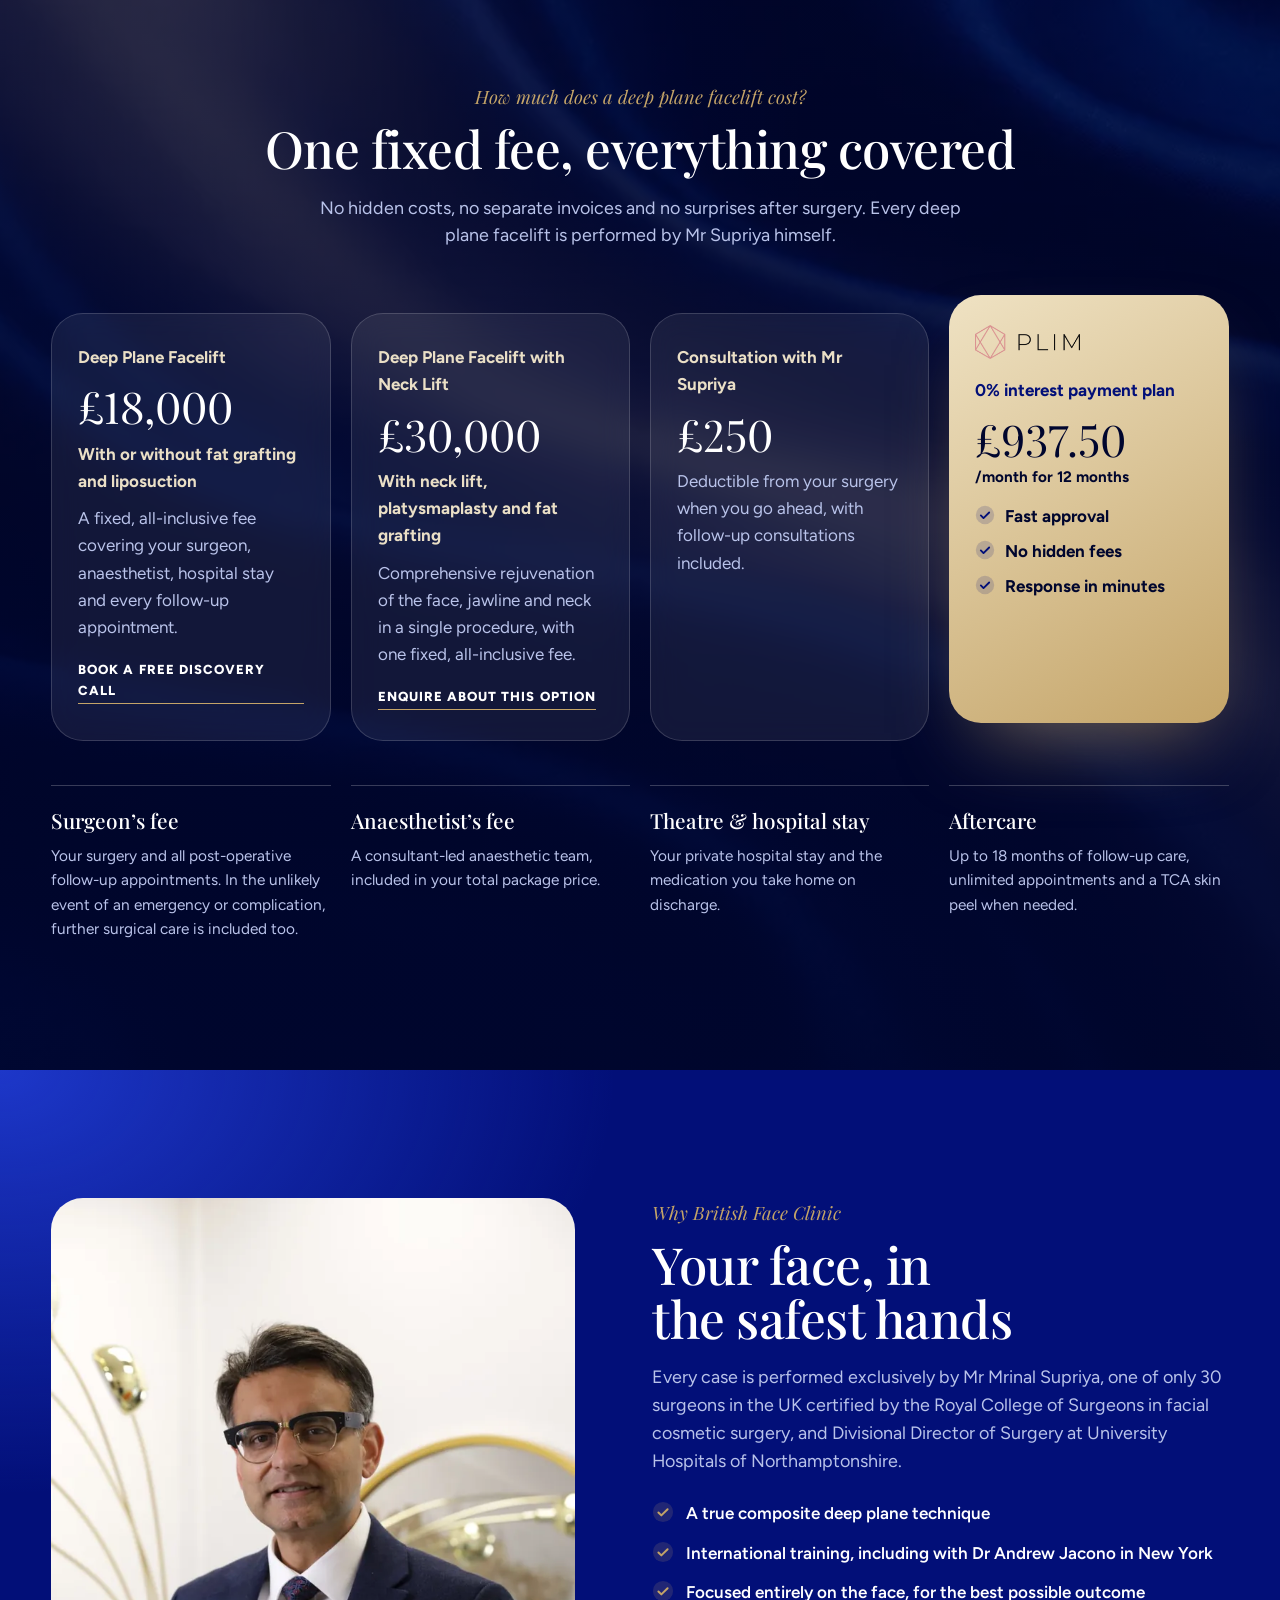
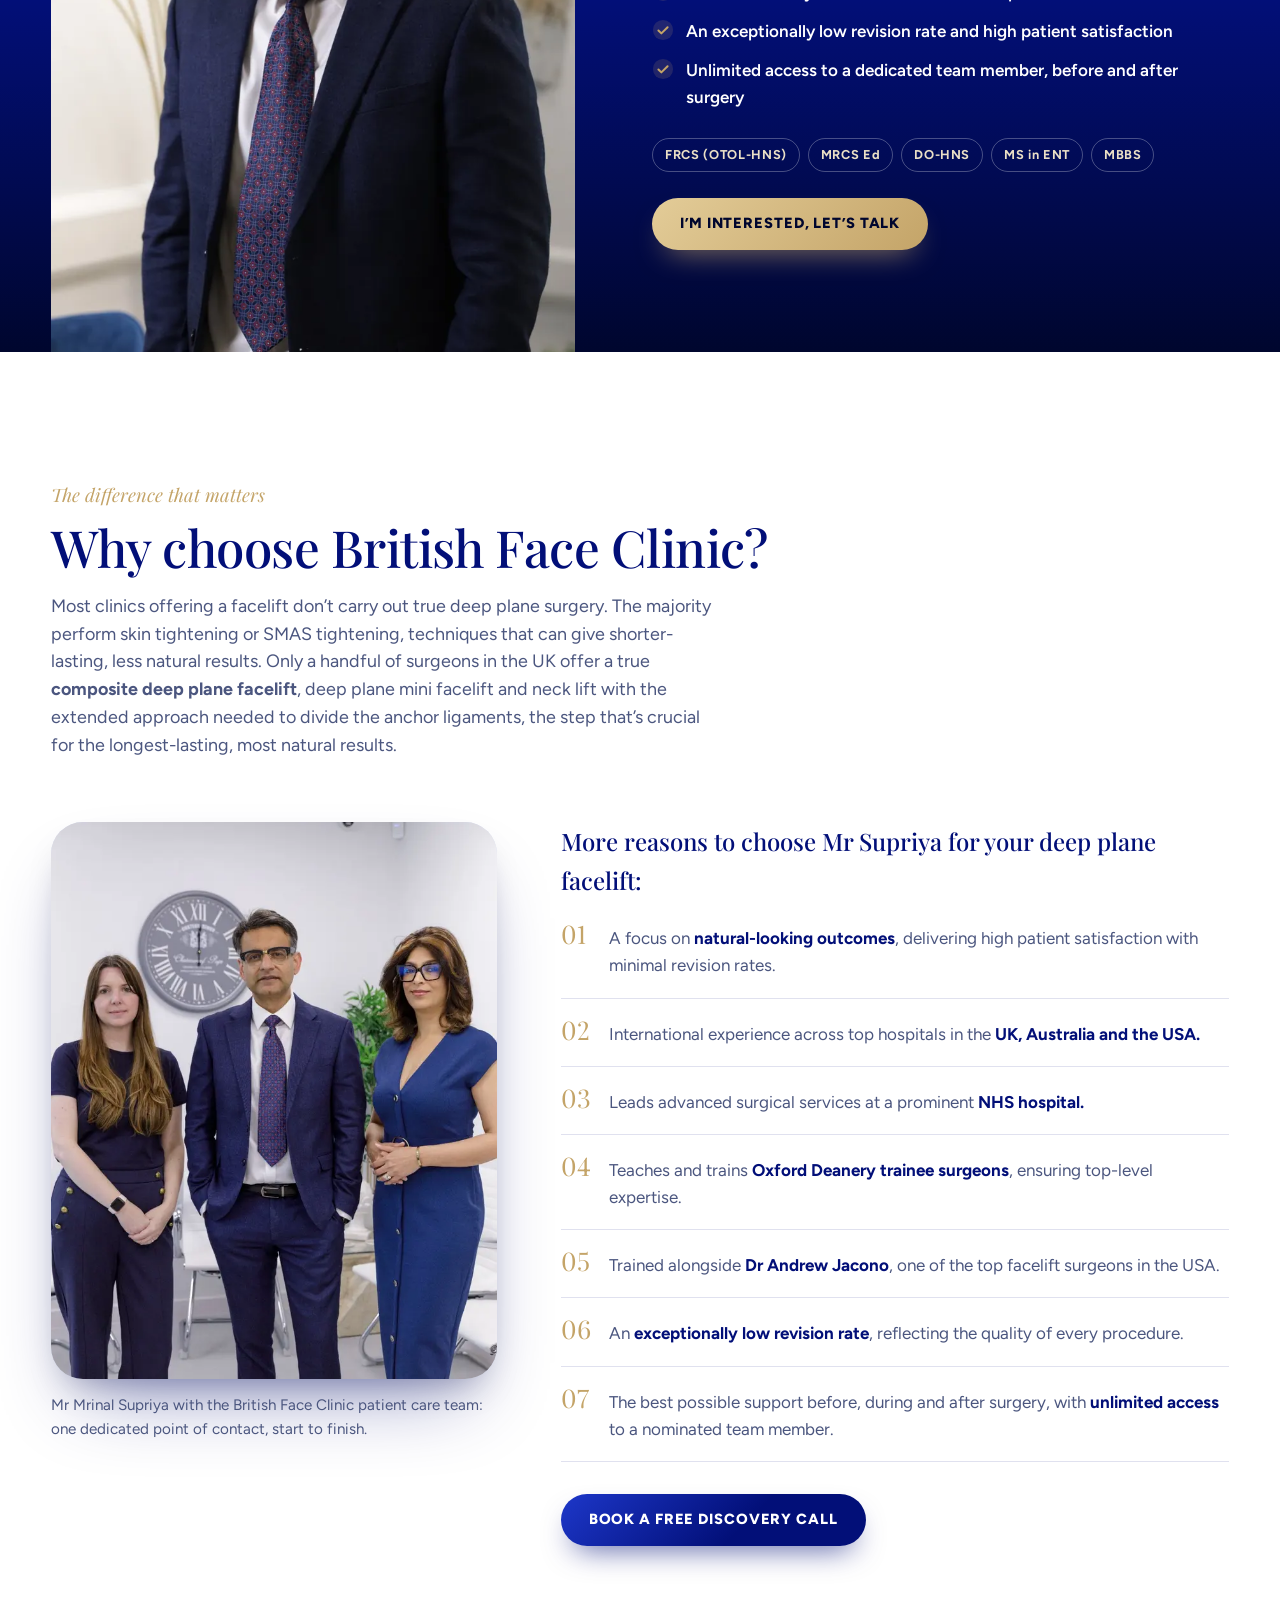
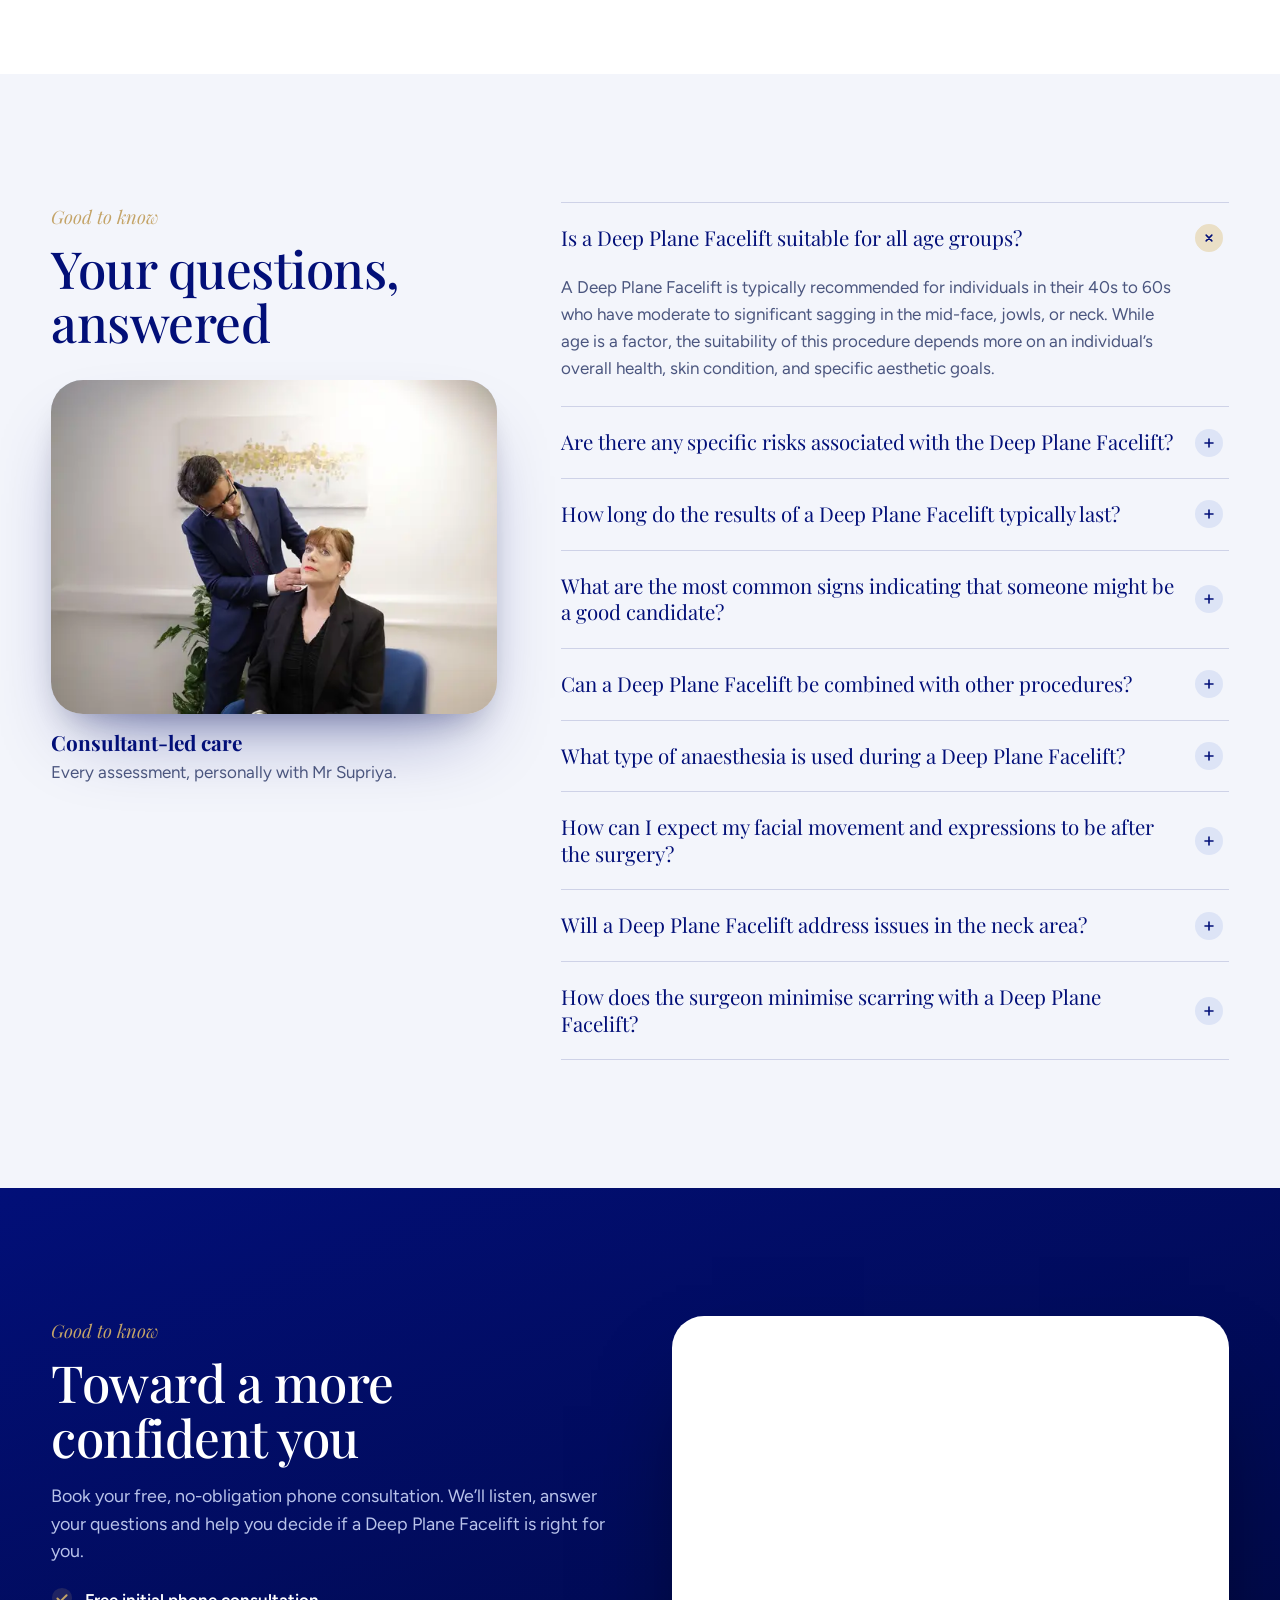
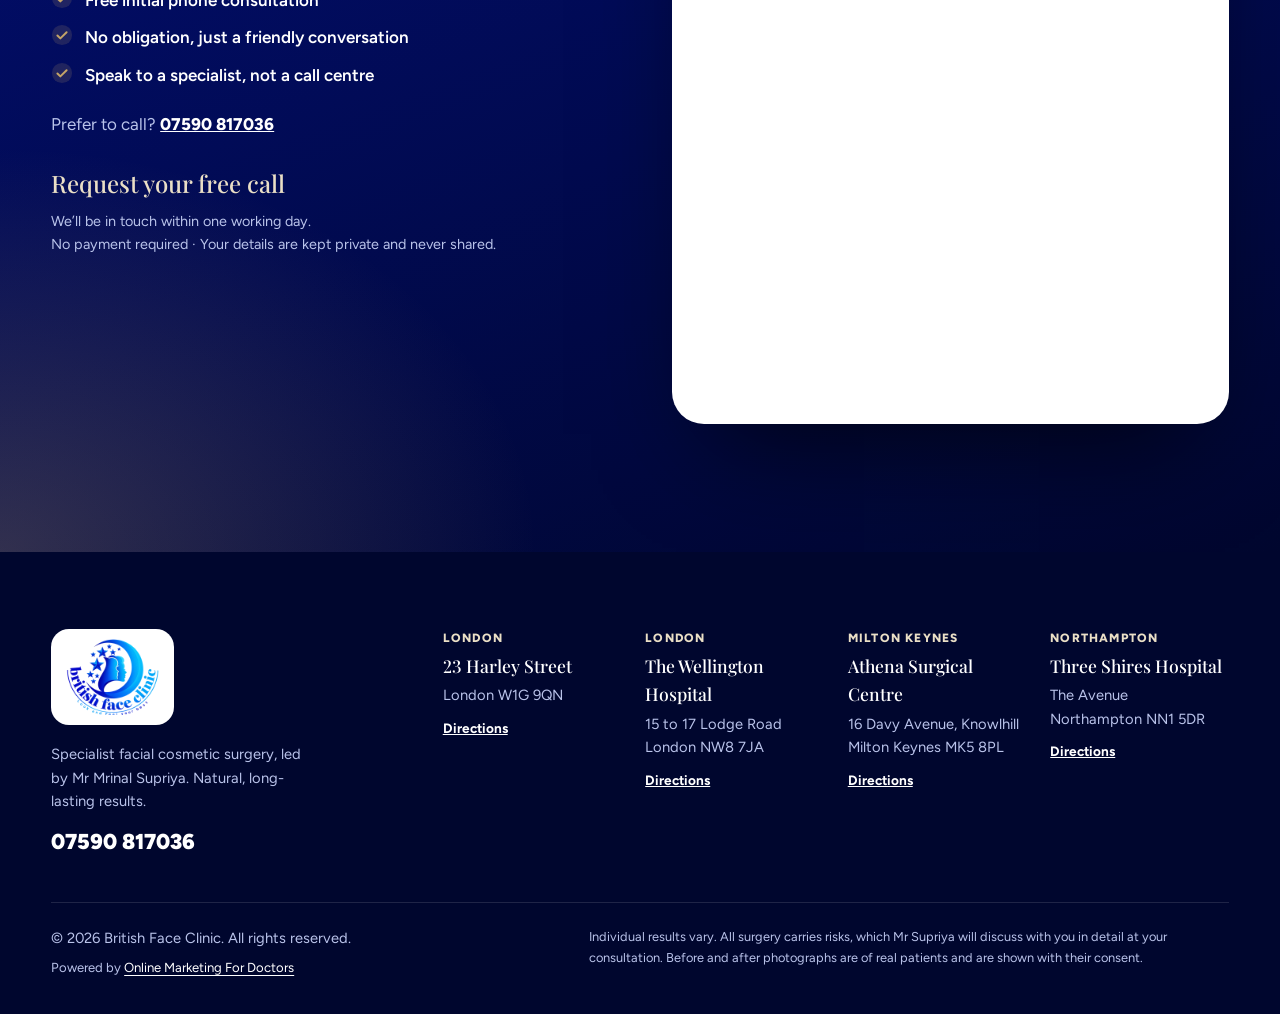
==== commit 72dd8428: "Deep plane facelift LP: exact content and section order from the source page Removed sections carrie" ====
--- a/deep-plane-facelift/index.html
+++ b/deep-plane-facelift/index.html
@@ -52,12 +52,12 @@
 
     <nav class="main-nav" aria-label="Page sections">
       <ul>
-        <li><a href="#reviews">Reviews</a></li>
-        <li><a href="#results">Results</a></li>
-        <li><a href="#procedure">Procedure</a></li>
-        <li><a href="#surgeon">Surgeon</a></li>
-        <li><a href="#cost">Cost</a></li>
-        <li><a href="#faq">FAQ</a></li>
+                <li><a href="#results">Results</a></li>
+        <li><a href="#procedure">The Procedure</a></li>
+        <li><a href="#surgeon">Mr Supriya</a></li>
+        <li><a href="#cost">Price &amp; Finance</a></li>
+        <li><a href="#why">Why us</a></li>
+        <li><a href="#faq">FAQs</a></li>
         <li><a href="#book">Contact</a></li>
       </ul>
     </nav>
@@ -67,7 +67,7 @@
         <span>CALL US NOW</span>
         <strong>07590 817036</strong>
       </a>
-      <a class="btn btn-primary" href="#book-call"><span class="cta-long">Book a Free Discovery Call</span><span class="cta-short">Book Free Call</span></a>
+      <a class="btn btn-primary" href="#book-call"><span class="cta-long">Book a Free Discovery Call</span><span class="cta-short">Book free call</span></a>
     </div>
 
     <div class="header-mobile">
@@ -81,12 +81,12 @@
   <button class="icon-btn close" type="button" aria-label="Close menu" data-menu-close><svg><use href="#i-close"/></svg></button>
   <nav aria-label="Page sections (mobile)">
     <ul>
-      <li><a href="#reviews">Reviews</a></li>
-      <li><a href="#results">Results</a></li>
-      <li><a href="#procedure">Procedure</a></li>
-      <li><a href="#surgeon">Surgeon</a></li>
-      <li><a href="#cost">Cost</a></li>
-      <li><a href="#faq">FAQ</a></li>
+            <li><a href="#results">Results</a></li>
+      <li><a href="#procedure">The Procedure</a></li>
+      <li><a href="#surgeon">Mr Supriya</a></li>
+      <li><a href="#cost">Price &amp; Finance</a></li>
+        <li><a href="#why">Why us</a></li>
+      <li><a href="#faq">FAQs</a></li>
         <li><a href="#book">Contact</a></li>
     </ul>
   </nav>
@@ -100,33 +100,30 @@
 <section class="hero" aria-labelledby="hero-title">
   <div class="wrap hero-grid">
     <div class="hero-copy">
-      <span class="kicker hero-eyebrow">Deep plane facelift in London · Harley Street</span>
+      <span class="kicker hero-eyebrow">Considering Having a Facelift in the UK?</span>
       <h1 class="display" id="hero-title">Look as young as you feel</h1>
-      <p class="hero-sub">A deep plane facelift restores a naturally lifted, refreshed face. Results that look like you, only rested.</p>
+      <p class="hero-sub">A Deep Plane Facelift restores a naturally lifted, refreshed face, in a single day. Results that look like you, only rested.</p>
       <ul class="hero-points">
         <li><svg><use href="#i-check"/></svg>Natural-looking results that last the longest</li>
-        <li><svg><use href="#i-check"/></svg>Smooth, lifted skin, never the "done" look</li>
+        <li><svg><use href="#i-check"/></svg>Smooth, lifted skin, never the &ldquo;done&rdquo; look</li>
         <li><svg><use href="#i-check"/></svg>Renewed confidence in every photo and mirror</li>
-        <li><svg><use href="#i-check"/></svg>The chance to speak to a previous deep plane facelift patient</li>
-        <li><svg><use href="#i-check"/></svg>Performed only by Mr Supriya, with consultations on Harley Street</li>
+        <li><svg><use href="#i-check"/></svg>Opportunity to speak to a previous deep plane facelift patient</li>
       </ul>
       <div class="hero-actions">
         <a class="btn btn-gold" href="#book-call">Book a Free Discovery Call</a>
         <a class="tel-link" href="tel:+447590817036">Or call 07590 817036</a>
       </div>
       <div class="hero-ratings">
-        <a class="rating r-google" href="https://www.google.com/maps/place/British+Face+Clinic+-+Deep+Plane+Facelift+%26+Rhinoplasty+London/@51.521096,-0.14764,14z/data=!4m6!3m5!1s0x487701ad09af71bb:0x2c93d175ed70dc43!8m2!3d51.5210958!4d-0.14764!16s%2Fg%2F11ghsbjmp4?hl=en&amp;entry=ttu&amp;g_ep=EgoyMDI0MDkxOC4xIKXMDSoASAFQAw%3D%3D" target="_blank" rel="noopener" aria-label="Rated 4.9 out of 5 from 48 Google reviews (opens in a new tab)">
+        <a class="rating r-google" href="https://www.google.com/maps/place/British+Face+Clinic+-+Deep+Plane+Facelift+%26+Rhinoplasty+London/@51.521096,-0.14764,14z/data=!4m6!3m5!1s0x487701ad09af71bb:0x2c93d175ed70dc43!8m2!3d51.5210958!4d-0.14764!16s%2Fg%2F11ghsbjmp4" target="_blank" rel="noopener" aria-label="5.0 Google rating (opens in a new tab)">
           <span class="r-logo r-logo-google"><img src="img/google-g.webp" width="24" height="24" alt="">Google</span>
-          <span class="r-score">4.9<small>/5</small></span>
+          <span class="r-score">5.0</span>
           <span class="r-stars" aria-hidden="true"><svg viewBox="0 0 24 24"><path d="M12 2.8l2.8 5.9 6.4.8-4.7 4.4 1.2 6.4L12 17.2l-5.7 3.1 1.2-6.4L2.8 9.5l6.4-.8z"/></svg><svg viewBox="0 0 24 24"><path d="M12 2.8l2.8 5.9 6.4.8-4.7 4.4 1.2 6.4L12 17.2l-5.7 3.1 1.2-6.4L2.8 9.5l6.4-.8z"/></svg><svg viewBox="0 0 24 24"><path d="M12 2.8l2.8 5.9 6.4.8-4.7 4.4 1.2 6.4L12 17.2l-5.7 3.1 1.2-6.4L2.8 9.5l6.4-.8z"/></svg><svg viewBox="0 0 24 24"><path d="M12 2.8l2.8 5.9 6.4.8-4.7 4.4 1.2 6.4L12 17.2l-5.7 3.1 1.2-6.4L2.8 9.5l6.4-.8z"/></svg><svg viewBox="0 0 24 24"><path d="M12 2.8l2.8 5.9 6.4.8-4.7 4.4 1.2 6.4L12 17.2l-5.7 3.1 1.2-6.4L2.8 9.5l6.4-.8z"/></svg></span>
-          <span class="r-count">(48 reviews)</span>
+          <span class="r-count">Google rating</span>
         </a>
-        <a class="rating r-doctify" href="https://www.doctify.com/uk/specialist/mr-mrinal-supriya-1#reviews" target="_blank" rel="noopener" aria-label="Rated 4.9 out of 5 from 66 Doctify reviews (opens in a new tab)">
-          <span class="r-logo"><img src="img/doctify-logo.svg" width="120" height="32" alt="Doctify"></span>
-          <span class="r-score">4.9<small>/5</small></span>
-          <span class="r-stars" aria-hidden="true"><svg viewBox="0 0 24 24"><path d="M12 2.8l2.8 5.9 6.4.8-4.7 4.4 1.2 6.4L12 17.2l-5.7 3.1 1.2-6.4L2.8 9.5l6.4-.8z"/></svg><svg viewBox="0 0 24 24"><path d="M12 2.8l2.8 5.9 6.4.8-4.7 4.4 1.2 6.4L12 17.2l-5.7 3.1 1.2-6.4L2.8 9.5l6.4-.8z"/></svg><svg viewBox="0 0 24 24"><path d="M12 2.8l2.8 5.9 6.4.8-4.7 4.4 1.2 6.4L12 17.2l-5.7 3.1 1.2-6.4L2.8 9.5l6.4-.8z"/></svg><svg viewBox="0 0 24 24"><path d="M12 2.8l2.8 5.9 6.4.8-4.7 4.4 1.2 6.4L12 17.2l-5.7 3.1 1.2-6.4L2.8 9.5l6.4-.8z"/></svg><svg viewBox="0 0 24 24"><path d="M12 2.8l2.8 5.9 6.4.8-4.7 4.4 1.2 6.4L12 17.2l-5.7 3.1 1.2-6.4L2.8 9.5l6.4-.8z"/></svg></span>
-          <span class="r-count">(66 reviews)</span>
-        </a>
+        <div class="rating r-stat">
+          <span class="r-score">500</span>
+          <span class="r-count">satisfied patients</span>
+        </div>
       </div>
     </div>
 
@@ -146,9 +143,8 @@
         <span class="ba-mini-label">Tap to zoom<span class="ba-mini-dots" aria-hidden="true"><i class="is-on"></i><i></i></span></span>
       </button>
       <a class="hero-price" href="#cost">
-        <span class="hp-label">Deep plane facelift from</span>
+        <span class="hp-label">Starting from</span>
         <span class="hp-amount">£18,000</span>
-        <span class="hp-note">All inclusive, with 0% finance for 12 months</span>
       </a>
     </div>
   </div>
@@ -175,15 +171,10 @@
   <div class="wrap">
     <div class="reviews-top">
       <div>
-        <span class="kicker">Verified patients</span>
-        <h2 class="h2" id="reviews-title">Told in their own words</h2>
-      </div>
-      <a class="rating r-doctify reviews-rating" href="https://www.doctify.com/uk/specialist/mr-mrinal-supriya-1#reviews" target="_blank" rel="noopener" aria-label="Rated 4.9 out of 5 from 66 Doctify reviews (opens in a new tab)">
-        <span class="r-logo"><img src="img/doctify-logo.svg" width="120" height="32" alt="Doctify"></span>
-        <span class="r-score">4.9<small>/5</small></span>
-        <span class="r-stars" aria-hidden="true"><svg viewBox="0 0 24 24"><path d="M12 2.8l2.8 5.9 6.4.8-4.7 4.4 1.2 6.4L12 17.2l-5.7 3.1 1.2-6.4L2.8 9.5l6.4-.8z"/></svg><svg viewBox="0 0 24 24"><path d="M12 2.8l2.8 5.9 6.4.8-4.7 4.4 1.2 6.4L12 17.2l-5.7 3.1 1.2-6.4L2.8 9.5l6.4-.8z"/></svg><svg viewBox="0 0 24 24"><path d="M12 2.8l2.8 5.9 6.4.8-4.7 4.4 1.2 6.4L12 17.2l-5.7 3.1 1.2-6.4L2.8 9.5l6.4-.8z"/></svg><svg viewBox="0 0 24 24"><path d="M12 2.8l2.8 5.9 6.4.8-4.7 4.4 1.2 6.4L12 17.2l-5.7 3.1 1.2-6.4L2.8 9.5l6.4-.8z"/></svg><svg viewBox="0 0 24 24"><path d="M12 2.8l2.8 5.9 6.4.8-4.7 4.4 1.2 6.4L12 17.2l-5.7 3.1 1.2-6.4L2.8 9.5l6.4-.8z"/></svg></span>
-        <span class="r-count">(66 reviews)</span>
-      </a>
+        <span class="kicker">Posted on Google</span>
+        <h2 class="h2" id="reviews-title">Excellent</h2>
+        <p class="lede reviews-sub">Based on 45 reviews</p>
+      </div>
     </div>
 
     <div class="carousel" data-carousel>
@@ -191,45 +182,63 @@
         <ul class="carousel-track">
           <li class="review-card">
             <div class="rc-top"><span class="rc-stars" aria-label="5 out of 5 stars"><svg><use href="#i-star"/></svg><svg><use href="#i-star"/></svg><svg><use href="#i-star"/></svg><svg><use href="#i-star"/></svg><svg><use href="#i-star"/></svg></span><span class="rc-logo rc-google"><img src="img/google-g.webp" width="24" height="24" alt="">Google</span></div>
-            <blockquote class="rc-text">I had a deep plane face and neck lift performed by Mr Supriya at the Milton Keynes clinic in February. Deciding to go ahead with a major procedure like this is very daunting but after researching then meeting Mr Supriya and his support team I experienced 100% professionalism from the first consultation. Mr Supriya has a superb bedside manner and took on board the issues that bothered me, we talked everything through thoroughly and I felt immediately at ease. I have been very well looked after by the team and am absolutely delighted with the result. The after care has also been 100%. Mr Supriya is an outstanding surgeon and I highly recommend the Face Clinic.</blockquote>
-            <button class="rc-more" type="button" hidden>Read more</button>
-            <footer><span>Verified patient</span></footer>
-          </li>
-          <li class="review-card">
-            <div class="rc-top"><span class="rc-stars" aria-label="5 out of 5 stars"><svg><use href="#i-star"/></svg><svg><use href="#i-star"/></svg><svg><use href="#i-star"/></svg><svg><use href="#i-star"/></svg><svg><use href="#i-star"/></svg></span><span class="rc-logo rc-google"><img src="img/google-g.webp" width="24" height="24" alt="">Google</span></div>
-            <blockquote class="rc-text">After many years of being very very apprehensive, and after receiving a bad experience elsewhere, it took me nearly two years to finally summon up the courage to have a deep plane facelift. From day 1 this team led by what I consider to be one of the finest surgeons in the World in Mr Supriya, put me at ease. Their kindness, their patience and dedication and ultimately the skill of Mr Supriya was beyond excellent. I strongly recommend that anyone thinking about this or any other procedure to have a consultation with these people first. You will not be disappointed.</blockquote>
-            <button class="rc-more" type="button" hidden>Read more</button>
-            <footer><span>Verified patient</span></footer>
-          </li>
-          <li class="review-card">
-            <div class="rc-top"><span class="rc-stars" aria-label="5 out of 5 stars"><svg><use href="#i-star"/></svg><svg><use href="#i-star"/></svg><svg><use href="#i-star"/></svg><svg><use href="#i-star"/></svg><svg><use href="#i-star"/></svg></span><span class="rc-logo rc-google"><img src="img/google-g.webp" width="24" height="24" alt="">Google</span></div>
-            <blockquote class="rc-text">I would like to express my sincere gratitude to Dr Supriya and his entire team for the exceptional care and professionalism I received throughout my surgery journey. From the very first consultation, I felt listened to, informed, and completely at ease. I am delighted with the results of my surgery. The outcome is natural and elegant and has exceeded my expectations. More importantly, I feel more confident and refreshed while still looking like myself.</blockquote>
-            <button class="rc-more" type="button" hidden>Read more</button>
-            <footer><span>Verified patient</span></footer>
-          </li>
-          <li class="review-card">
-            <div class="rc-top"><span class="rc-stars" aria-label="5 out of 5 stars"><svg><use href="#i-star"/></svg><svg><use href="#i-star"/></svg><svg><use href="#i-star"/></svg><svg><use href="#i-star"/></svg><svg><use href="#i-star"/></svg></span><span class="rc-logo rc-google"><img src="img/google-g.webp" width="24" height="24" alt="">Google</span></div>
-            <blockquote class="rc-text">From start to finish of my facelift, Mr Supriya was a very professional and caring consultant and surgeon. He thoroughly discussed the procedure with me, explaining and reassuring me about all the questions I raised. Within three weeks of surgery I was able to return to work and my family and friends. I am delighted with the natural youthful look I now have and everyone says how well I look. Thank you Mr Supriya.</blockquote>
-            <button class="rc-more" type="button" hidden>Read more</button>
-            <footer><span>Verified patient</span></footer>
-          </li>
-          <li class="review-card">
-            <div class="rc-top"><span class="rc-stars" aria-label="5 out of 5 stars"><svg><use href="#i-star"/></svg><svg><use href="#i-star"/></svg><svg><use href="#i-star"/></svg><svg><use href="#i-star"/></svg><svg><use href="#i-star"/></svg></span><span class="rc-logo rc-google"><img src="img/google-g.webp" width="24" height="24" alt="">Google</span></div>
-            <blockquote class="rc-text">After learning of Mr Supriya's great reputation, I booked a consultation in his London clinic. The first person I spoke with over the phone was Holly, who answered my numerous questions and thoroughly explained the various options and procedures suited to my needs. Mr Supriya was professional and informative. Athena Surgical's staff were caring and the medical team in the operating theatre were so efficient that I felt very safe. I'm thrilled with my choice of surgeon and the high standard of care I received.</blockquote>
-            <button class="rc-more" type="button" hidden>Read more</button>
-            <footer><span>Verified patient</span></footer>
-          </li>
-          <li class="review-card">
-            <div class="rc-top"><span class="rc-stars" aria-label="5 out of 5 stars"><svg><use href="#i-star"/></svg><svg><use href="#i-star"/></svg><svg><use href="#i-star"/></svg><svg><use href="#i-star"/></svg><svg><use href="#i-star"/></svg></span><img class="rc-logo" src="img/doctify-logo.svg" width="120" height="32" alt="Doctify"></div>
-            <blockquote class="rc-text">Mr Supriya is a kind and caring surgeon whose work produces natural looking results.</blockquote>
-            <button class="rc-more" type="button" hidden>Read more</button>
-            <footer><span>Verified patient</span></footer>
-          </li>
-          <li class="review-card">
-            <div class="rc-top"><span class="rc-stars" aria-label="5 out of 5 stars"><svg><use href="#i-star"/></svg><svg><use href="#i-star"/></svg><svg><use href="#i-star"/></svg><svg><use href="#i-star"/></svg><svg><use href="#i-star"/></svg></span><img class="rc-logo" src="img/doctify-logo.svg" width="120" height="32" alt="Doctify"></div>
-            <blockquote class="rc-text">Very professional and reassuring, from initial appointment to follow up appointments following surgery. Would highly recommend.</blockquote>
-            <button class="rc-more" type="button" hidden>Read more</button>
-            <footer><span>Verified patient</span></footer>
+            <blockquote class="rc-text">I would like to express my sincere gratitude to Dr Supriya and his entire team for the exceptional care and professionalism I received throughout my surgery journey.<br><br>From the very first consultation, I felt listened to, informed, and completely at ease. Dr. Supriya took the time to explain every step of the procedure, answered all my questions patiently, and ensured that my expectations were realistic and well understood.<br><br>The surgical team and clinic staff were equally outstanding, kind, attentive, and supportive at every stage. Their warmth and professionalism made what could have been a stressful experience feel comfortable and reassuring.<br><br>I am delighted with the results of my surgery. The outcome is natural and elegant and has exceeded my expectations. More importantly, I feel more confident and refreshed while still looking like myself.<br><br>I highly recommend Dr Supriya and his team to anyone considering facial rejuvenation surgery. Their expertise, attention to detail, and genuine care for their patients are truly exceptional.<br><br>Thank you all for your dedication and for helping me achieve such a wonderful result.<br>god bless<br>MJ</blockquote>
+            <button class="rc-more" type="button" hidden>Read more</button>
+            <footer><span>muminatu jalo</span></footer>
+          </li>
+          <li class="review-card">
+            <div class="rc-top"><span class="rc-stars" aria-label="5 out of 5 stars"><svg><use href="#i-star"/></svg><svg><use href="#i-star"/></svg><svg><use href="#i-star"/></svg><svg><use href="#i-star"/></svg><svg><use href="#i-star"/></svg></span><span class="rc-logo rc-google"><img src="img/google-g.webp" width="24" height="24" alt="">Google</span></div>
+            <blockquote class="rc-text">Extremely happy with my recent procedure.<br>I had a deep plane face and neck lift performed by Mr Supriya at the Milton Keynes clinic in February.<br>Deciding to go ahead with a major procedure like this is very daunting but after researching then meeting Mr Supriya and his support team I experienced 100% professionalism from the first consultation.<br>Although smaller than I was expecting , the clinic was a lovely environment , staff friendly and the premises exceptionally clean.<br>Mr Supriya has a superb bedside manner and took on board the issues that bothered me , we talked everything through thoroughly and I felt immediately at ease.<br>Nothing was rushed and it was made clear that the door is always open for any questions or concerns I may have forgotten to ask on the day.<br>I have been very well looked after by the team and am absolutely delighted with the result although it is still early days with my recovery. The after care has also been 100%. Mr Supriya is an outstanding surgeon and I highly recommend the Face Clinic where I was looked after with care and respect.</blockquote>
+            <button class="rc-more" type="button" hidden>Read more</button>
+            <footer><span>Susie Brailsford</span></footer>
+          </li>
+          <li class="review-card">
+            <div class="rc-top"><span class="rc-stars" aria-label="5 out of 5 stars"><svg><use href="#i-star"/></svg><svg><use href="#i-star"/></svg><svg><use href="#i-star"/></svg><svg><use href="#i-star"/></svg><svg><use href="#i-star"/></svg></span><span class="rc-logo rc-google"><img src="img/google-g.webp" width="24" height="24" alt="">Google</span></div>
+            <blockquote class="rc-text">Dr Supriya- I’m not sure where to start to Thank you! from my first phone call with Holly, I felt completely at ease and really reassured I was in safe hands. I was recommended Dr Supriya from another clinic and in my first consultation decided to book in because I felt so comfortable and felt Dr Supriya was very knowledgable and highly skilled in his area. I had a septorhinoplasty in December and I am COMPLETELY in love with my new nose and the fact that I can breathe SO much better now. Dr Supriya and Holly took the time to answer all of my questions at any point they were always at the end of a phone call or email (with swift responses). They were very tentative with my care and after care post op with regular phone calls and check ins. Nothing was too much and no question was too silly (albeit some of mine definitely were). Dr Supriya’s team is amazing at Athena- the theatre team, all the nurses and all staff were so friendly and such a laugh and took really good care of me. I thank them all for making this such a wonderful and easy experience for me. I would recommend Dr Supriya and his team WHOLE HEARTEDLY 100 times over to everyone. Thankyou!!</blockquote>
+            <button class="rc-more" type="button" hidden>Read more</button>
+            <footer><span>Kirandeep Kaur</span></footer>
+          </li>
+          <li class="review-card">
+            <div class="rc-top"><span class="rc-stars" aria-label="5 out of 5 stars"><svg><use href="#i-star"/></svg><svg><use href="#i-star"/></svg><svg><use href="#i-star"/></svg><svg><use href="#i-star"/></svg><svg><use href="#i-star"/></svg></span><span class="rc-logo rc-google"><img src="img/google-g.webp" width="24" height="24" alt="">Google</span></div>
+            <blockquote class="rc-text">I had a septorinoplasty with Mr Supriya and am grateful for the skillful and attentive care he and his team gave me. Both appearance and breathing were improved, and I received excellent help and support along with way. The office staff were also wonderful, especially Holly and Louiselu. Many thanks to everyone!</blockquote>
+            <button class="rc-more" type="button" hidden>Read more</button>
+            <footer><span>Emma Quedzuweit</span></footer>
+          </li>
+          <li class="review-card">
+            <div class="rc-top"><span class="rc-stars" aria-label="5 out of 5 stars"><svg><use href="#i-star"/></svg><svg><use href="#i-star"/></svg><svg><use href="#i-star"/></svg><svg><use href="#i-star"/></svg><svg><use href="#i-star"/></svg></span><span class="rc-logo rc-google"><img src="img/google-g.webp" width="24" height="24" alt="">Google</span></div>
+            <blockquote class="rc-text">I recently had a septoplasty with Dr. Supriya and it went exceptionally well thanks to his admirable skills, communication, pre and post-op care. I finally understand what it feels to breathe normally through my nose and it’s helped my quality of life significantly. Huge thanks to his team as well for being so supportive and making this a seamless process, it’s been a pleasure!</blockquote>
+            <button class="rc-more" type="button" hidden>Read more</button>
+            <footer><span>Zak Bou</span></footer>
+          </li>
+          <li class="review-card">
+            <div class="rc-top"><span class="rc-stars" aria-label="5 out of 5 stars"><svg><use href="#i-star"/></svg><svg><use href="#i-star"/></svg><svg><use href="#i-star"/></svg><svg><use href="#i-star"/></svg><svg><use href="#i-star"/></svg></span><span class="rc-logo rc-google"><img src="img/google-g.webp" width="24" height="24" alt="">Google</span></div>
+            <blockquote class="rc-text">Honestly if you are thinking of using the British Face Clinic don’t hesitate. I had Blepharoplasty surgery and I really wish I had had it done sooner a fantastic job. Mr Supriya and his team were fantastic. From my initial call when I spoke to Holly, who was absolutely lovely, very reassuring and most informative, as well as the Nurses and Receptionist, everyone was extremely nice. Mr Supriya I am so pleased with the results a huge Thank You to all involved.</blockquote>
+            <button class="rc-more" type="button" hidden>Read more</button>
+            <footer><span>Janet Wood</span></footer>
+          </li>
+          <li class="review-card">
+            <div class="rc-top"><span class="rc-stars" aria-label="5 out of 5 stars"><svg><use href="#i-star"/></svg><svg><use href="#i-star"/></svg><svg><use href="#i-star"/></svg><svg><use href="#i-star"/></svg><svg><use href="#i-star"/></svg></span><span class="rc-logo rc-google"><img src="img/google-g.webp" width="24" height="24" alt="">Google</span></div>
+            <blockquote class="rc-text">I recently had facial cosmetic surgery with Dr Supriya at British Face Clinic and couldn't be happier with my results.. so far so good and I am so excited to see the final result in a couple of months time as I still have to under go one more treatment to finalise the overall look. When I went to see Dr Supriya I also had some problem within my chin area...this is because of my previous treatment with a different clinic and Dr Supriya has given me confidence that he will also be able to correct this area for me. From the very first consultation to post-operative care....Dr Supriya and his team have provided excellent care. Dr Supriya has explained every step of the treatment to me very clearly, he was informative and very professional and listened to my concerns. Holly who is the clinic manager is so helpful and friendly and answered all of my questions very quickly and efficiently. Athena surgical team were very caring and they have been looking after me very well. I am so glad that I have chosen Dr Supriya to be my surgeon and have absolutely no hesitation in recommending him to anyone who is thinking of under going cosmetic treatments. I am so thankful to Dr Supriya and his team for all the care.</blockquote>
+            <button class="rc-more" type="button" hidden>Read more</button>
+            <footer><span>Jackie Kulsiriswadi</span></footer>
+          </li>
+          <li class="review-card">
+            <div class="rc-top"><span class="rc-stars" aria-label="5 out of 5 stars"><svg><use href="#i-star"/></svg><svg><use href="#i-star"/></svg><svg><use href="#i-star"/></svg><svg><use href="#i-star"/></svg><svg><use href="#i-star"/></svg></span><span class="rc-logo rc-google"><img src="img/google-g.webp" width="24" height="24" alt="">Google</span></div>
+            <blockquote class="rc-text">Great experience and outcome from Mr Supriya with my Rhinoplasty. Functional straight nose, with a new smaller shape that i am confident with. Great communication before and after the operation, I would recommend! Mikey</blockquote>
+            <button class="rc-more" type="button" hidden>Read more</button>
+            <footer><span>Mikey Lines</span></footer>
+          </li>
+          <li class="review-card">
+            <div class="rc-top"><span class="rc-stars" aria-label="5 out of 5 stars"><svg><use href="#i-star"/></svg><svg><use href="#i-star"/></svg><svg><use href="#i-star"/></svg><svg><use href="#i-star"/></svg><svg><use href="#i-star"/></svg></span><span class="rc-logo rc-google"><img src="img/google-g.webp" width="24" height="24" alt="">Google</span></div>
+            <blockquote class="rc-text">After many years of being very very apprehensive, and after receiving a bad experience at Harley Medical Centre, it took me nearly two years to finally summon up the courage to have a deep plane facelift.<br>From day 1 this team led by what I consider to be one of the finest surgeons in the World in Mr Supriya, put me at ease.<br>Their kindness, their patience and dedication and ultimately the skill of Mr Supriya was beyond excellent.<br>As they are an independent company and not affiliated to a main body , they resemble something of a family.<br>I strongly recommend that anyone thinking about this or any other procedure to have a consultation with these people first .<br>You will not be disappointed.<br>My deepest thanks to everyone that looked after me there X.</blockquote>
+            <button class="rc-more" type="button" hidden>Read more</button>
+            <footer><span>GLEN</span></footer>
+          </li>
+          <li class="review-card">
+            <div class="rc-top"><span class="rc-stars" aria-label="5 out of 5 stars"><svg><use href="#i-star"/></svg><svg><use href="#i-star"/></svg><svg><use href="#i-star"/></svg><svg><use href="#i-star"/></svg><svg><use href="#i-star"/></svg></span><span class="rc-logo rc-google"><img src="img/google-g.webp" width="24" height="24" alt="">Google</span></div>
+            <blockquote class="rc-text">After learning of Mr Supriya's great reputation, I booked a consultation in his London clinic. The first person I spoke with over the phone was Holly, who answered my numerous questions and thoroughly explained the various options and procedures suited to my needs. Mr Supriya was professional and informative. Before surgery, I was able to call Holly with any further questions and I even had a second consultation with the surgeon. Athena Surgical's staff were caring and the medical team in the operating theatre were so efficient that I felt very safe. Special thanks to Holly, Louise and Liz (in theatre) for looking after me. I'm thrilled with my choice of surgeon and the high standard of care I received.</blockquote>
+            <button class="rc-more" type="button" hidden>Read more</button>
+            <footer><span>Lynda</span></footer>
           </li>
         </ul>
       </div>
@@ -246,11 +255,11 @@
   <div class="wrap">
     <div class="results-head section-head" style="max-width:none">
       <div style="max-width:680px">
-        <span class="kicker">Real patients of Mr Supriya</span>
+        <span class="kicker">Real, lasting results</span>
         <h2 class="h2" id="results-title" style="color:var(--ink)">Helping real people take years off their faces</h2>
-        <p class="lede">Authentic, unedited before and after photographs of Mr Supriya's patients. Swipe through each patient to see every angle.</p>
-      </div>
-      <div class="ba-pager">
+        <p class="lede">Authentic, unedited before &amp; after photographs of Mr Supriya’s patients. Over 500 satisfied patients. Over 500 real results.</p>
+      </div>
+      <div class="ba-pager" style="display:none">
         <button class="round-btn" type="button" data-ba-prev aria-label="Previous patients"><svg><use href="#i-left"/></svg></button>
         <span class="count" aria-live="polite" data-ba-count>1 / 5</span>
         <button class="round-btn" type="button" data-ba-next aria-label="Next patients"><svg><use href="#i-right"/></svg></button>
@@ -258,7 +267,7 @@
     </div>
     <div class="ba-grid" data-ba-grid></div>
     <div class="ba-note">
-      <span>Individual results vary. Photographs are shown with each patient's consent.</span>
+      <span>The images displayed have been published with the consent of the patients. Outcomes vary and are specific to each individual, influenced by factors such as genetics, diet, and lifestyle. These images are examples only and should not be seen as indicative of expected results for all patients.</span>
       <a class="btn btn-primary" href="#book-call">Book a Free Discovery Call</a>
     </div>
   </div>
@@ -270,13 +279,12 @@
     <div class="intro-media">
       <div class="img-card main reveal"><img src="img/consult-supriya.webp" srcset="img/consult-supriya-800.webp 800w, img/consult-supriya.webp 1067w" sizes="(max-width: 1020px) 80vw, 40vw" width="1067" height="1600" loading="lazy" alt="Mr Supriya assessing a patient's jawline during a deep plane facelift consultation" style="object-position:50% 45%"></div>
       <div class="img-card satellite" data-parallax="-0.05"><img src="img/surgery-real-800.webp" width="800" height="1200" loading="lazy" alt="Mr Supriya operating with surgical loupes alongside his theatre team" style="object-position:50% 20%"></div>
-      <blockquote class="intro-quote">"The outcome is natural and elegant. I feel more confident and refreshed while still looking like myself."<cite>M.J., facial surgery patient</cite></blockquote>
     </div>
     <div class="intro-copy">
       <span class="kicker">The mirror moment</span>
       <h2 class="h2" id="intro-title">Still catching signs of ageing every time you look in the mirror?</h2>
-      <p class="lede">Sagging skin, deep lines and jowls do not just change how you look, they change how you feel about yourself. You skip the photos. You avoid the gatherings. The face in the mirror stopped matching the person inside it.</p>
-      <p class="muted">You do not have to accept it. A naturally youthful, lifted appearance is closer than you think, and it begins with one phone call.</p>
+      <p class="lede">Sagging skin, deep lines and jowls don’t just change how you look, they change how you <em>feel</em> about yourself. You skip the photos. You avoid the gatherings. The face in the mirror stopped matching the person inside it.</p>
+      <p class="muted">You don’t have to accept it. A naturally youthful, lifted appearance is closer than you think, and it begins with one phone call.</p>
       <div class="actions">
         <a class="btn btn-primary" href="#book-call">Book a Free Discovery Call</a>
         <a class="btn btn-ghost" href="tel:+447590817036" style="color:var(--ink)"><svg><use href="#i-phone"/></svg>07590 817036</a>
@@ -297,175 +305,112 @@
       </div>
     </div>
     <div>
-      <span class="kicker">The deep plane difference</span>
-      <h2 class="h2" id="cando-title" style="color:var(--ink)">Reveal the real you</h2>
-      <p class="lede">Performed by leading facial surgeon Mr Mrinal Supriya, the deep plane technique lifts the deeper layers of the face as one unit, restoring definition to the cheeks, jawline and neck with results that look natural, not "done".</p>
-      <ul class="cando-list">
-        <li>Lift sagging cheeks and the mid-face</li>
-        <li>Smooth jowls and redefine the jawline</li>
-        <li>Soften deep nasolabial folds</li>
-        <li>Ease marionette lines</li>
-        <li>Tighten loose neck skin and neck bands</li>
-        <li>Restore youthful contours as one unit</li>
-        <li>Natural results, never pulled or tight</li>
-        <li>Results that outlast a traditional facelift</li>
-      </ul>
-    </div>
-  </div>
-</section>
-
-<!-- ============================== AT A GLANCE -->
-<section class="section glance" aria-labelledby="glance-title">
+      <span class="kicker">The Deep Plane difference</span>
+      <h2 class="h2" id="cando-title" style="color:var(--ink)">Reveal the real you, in a single day</h2>
+      <p class="lede">Performed by leading facial surgeon Mr Mrinal Supriya, the Deep Plane technique lifts the deeper layers of the face as one unit, restoring definition to the cheeks, jawline and neck with results that look natural, not &ldquo;done.&rdquo;</p>
+      <ol class="benefit-list">
+        <li><span class="bnum">01</span><h3>Completely natural</h3><p>Tension-free repositioning means a refreshed face, never a pulled or operated look.</p></li>
+        <li><span class="bnum">02</span><h3>Lasts far longer</h3><p>Releasing the deep ligaments delivers results that outlast a traditional facelift by years.</p></li>
+        <li><span class="bnum">03</span><h3>Faster recovery</h3><p>A targeted technique means less swelling, less bruising and a gentler, quicker healing.</p></li>
+        <li><span class="bnum">04</span><h3>Restored confidence</h3><p>Smooths jowls, neck bands and deep folds, so you feel like yourself again.</p></li>
+      </ol>
+    </div>
+  </div>
+</section>
+
+<!-- ============================== STATS -->
+<section class="section glance stats" aria-label="British Face Clinic in numbers">
   <div class="glance-bg"><img src="img/instruments.webp" srcset="img/instruments-800.webp 800w, img/instruments.webp 1600w" sizes="100vw" width="1600" height="893" loading="lazy" alt=""></div>
   <div class="wrap">
-    <div class="section-head on-dark">
-      <span class="kicker">Deep plane facelift at a glance</span>
-      <h2 class="h2" id="glance-title">What to expect, in plain terms</h2>
-    </div>
-    <dl class="glance-grid">
-      <div class="glance-item"><dt>Surgery time</dt><dd>5 to 6 hours<small>With a neck lift</small></dd></div>
-      <div class="glance-item"><dt>Anaesthesia</dt><dd>General anaesthesia or twilight sedation<small>With a consultant anaesthetist</small></dd></div>
-      <div class="glance-item"><dt>Hospital stay</dt><dd>Usually one night<small>Day case for more limited surgery</small></dd></div>
-      <div class="glance-item"><dt>Bandages</dt><dd>Headband for 1 to 2 days<small>Compression garment for 1 week</small></dd></div>
-      <div class="glance-item"><dt>Recovery</dt><dd>2 to 3 weeks<small>Before normal social and work activities</small></dd></div>
-      <div class="glance-item"><dt>Exercise</dt><dd>Gradually from 2 to 4 weeks<small>Strenuous exercise after 3 to 4 weeks</small></dd></div>
-      <div class="glance-item"><dt>Results</dt><dd>Clear improvement in the first few weeks<small>Final result at 12 to 18 months</small></dd></div>
-      <div class="glance-item"><dt>Cost</dt><dd>From £18,000 all inclusive<small>Consultation £250</small></dd></div>
+    <dl class="glance-grid stats-grid">
+      <div class="glance-item"><dd>5.0</dd><dt>Google rating</dt></div>
+      <div class="glance-item"><dd>500+</dd><dt>Satisfied patients</dt></div>
+      <div class="glance-item"><dd>Top 30</dd><dt>RCS-certified UK surgeons</dt></div>
     </dl>
   </div>
 </section>
 
-<!-- ============================== RIGHT FOR YOU -->
-<section class="section fit" aria-labelledby="fit-title">
-  <div class="wrap fit-grid">
-    <div class="fit-copy">
-      <span class="kicker">Is it right for you?</span>
-      <h2 class="h2" id="fit-title" style="color:var(--ink)">You may be a good candidate if</h2>
-      <ul class="fit-list">
-        <li><svg><use href="#i-check"/></svg>You have jowls, a softer jawline or sagging cheeks</li>
-        <li><svg><use href="#i-check"/></svg>You have loose skin around the face and neck that non-surgical treatments cannot improve</li>
-        <li><svg><use href="#i-check"/></svg>You are typically in your 40s to 70s, or younger with laxity after significant weight loss</li>
-        <li><svg><use href="#i-check"/></svg>You are in good health and a non-smoker, or able to stop around surgery</li>
-        <li><svg><use href="#i-check"/></svg>You have realistic expectations and someone to look after you during recovery</li>
-      </ul>
-      <a class="btn btn-primary" href="#book-call">Book a Free Discovery Call</a>
-    </div>
-    <div class="fit-media reveal"><img src="img/fit-duo.webp" width="760" height="1140" loading="lazy" alt="Mr Supriya with a member of the British Face Clinic team in the consultation room" style="object-position:50% 25%"></div>
+<!-- ============================== JOURNEY -->
+<section class="section journey" aria-labelledby="journey-title">
+  <div class="wrap">
+    <div class="section-head">
+      <h2 class="h2" id="journey-title" style="color:var(--ink)">Your journey, in three steps</h2>
+    </div>
+    <ol class="journey-steps">
+      <li><span class="bnum">01</span><h3>Free phone consultation</h3><p>A friendly, no-obligation call with our specialist team to understand your goals and answer your questions.</p></li>
+      <li><span class="bnum">02</span><h3>Meet Mr Supriya</h3><p>International experience across top hospitals in the UK, Australia and the USA.</p></li>
+      <li><span class="bnum">03</span><h3>Procedure &amp; aftercare</h3><p>Leads advanced surgical services at a prominent NHS hospital.</p></li>
+    </ol>
+    <a class="btn btn-primary" href="#book-call">Start with a free call</a>
   </div>
 </section>
 
 <!-- ============================== PROCEDURE -->
 <section class="section types" id="procedure" aria-labelledby="types-title">
   <div class="wrap">
-    <div class="types-head">
-      <div>
-        <span class="kicker">The technique</span>
-        <h2 class="h2" id="types-title">How deep plane differs from a regular facelift</h2>
-      </div>
-      <p class="lede">Most clinics offering a facelift do not carry out true deep plane surgery. Only a handful of UK surgeons divide the anchoring ligaments, the step that matters most for long-lasting, natural results.</p>
-    </div>
-    <div class="types-grid">
-      <div class="type-tabs" role="tablist" aria-label="Facelift techniques compared">
-        <button class="type-tab" role="tab" id="tab-traditional" aria-controls="panel-traditional" aria-selected="true"><span class="tnum" aria-hidden="true">01</span><span>A traditional facelift</span></button>
-        <button class="type-tab" role="tab" id="tab-deepplane" aria-controls="panel-deepplane" aria-selected="false" tabindex="-1"><span class="tnum" aria-hidden="true">02</span><span>The deep plane technique</span></button>
-        <button class="type-tab" role="tab" id="tab-triplelock" aria-controls="panel-triplelock" aria-selected="false" tabindex="-1"><span class="tnum" aria-hidden="true">03</span><span>The BFC Triple Lock</span></button>
-      </div>
-      <div class="type-detail">
-      <div class="type-panel is-active" role="tabpanel" id="panel-traditional" aria-labelledby="tab-traditional">
-        <span class="tnum tnum-lg" aria-hidden="true">01</span>
-        <h3 class="h3">A traditional facelift</h3>
-        <p>The skin and the underlying SMAS layer are lifted separately, then tightened with sutures. This can give shorter-lasting, less natural results.</p>
-        <dl>
-          <div><dt>How it works</dt><dd>Skin and SMAS lifted separately and tightened</dd></div>
-          <div><dt>The risk</dt><dd>A pulled look and results that fade sooner</dd></div>
-        </dl>
-      </div>
-      <div class="type-panel" role="tabpanel" id="panel-deepplane" aria-labelledby="tab-deepplane" hidden>
-        <span class="tnum tnum-lg" aria-hidden="true">02</span>
-        <h3 class="h3">The deep plane technique</h3>
+    <div class="section-head">
+      <span class="kicker">The technique</span>
+      <h2 class="h2" id="types-title" style="color:var(--ink)">How deep plane differs from a regular facelift</h2>
+    </div>
+    <div class="compare-grid">
+      <div class="compare-card">
+        <h3>A traditional facelift</h3>
+        <p>Skin and the underlying SMAS layer are lifted separately, then tightened with sutures, which can give shorter-lasting, less natural results.</p>
+      </div>
+      <div class="compare-card featured">
+        <h3>The deep plane technique</h3>
         <p>Skin and muscle are released and repositioned as a single unit, freeing the deep anchoring ligaments. The result is a more natural, far longer-lasting rejuvenation.</p>
-        <dl>
-          <div><dt>How it works</dt><dd>Deep ligaments released, tissues lifted as one unit</dd></div>
-          <div><dt>The result</dt><dd>Natural contours, with no tension on the skin</dd></div>
-        </dl>
-      </div>
-      <div class="type-panel" role="tabpanel" id="panel-triplelock" aria-labelledby="tab-triplelock" hidden>
-        <span class="tnum tnum-lg" aria-hidden="true">03</span>
-        <h3 class="h3">The BFC Triple Lock</h3>
-        <p>Mr Supriya's preferred approach is a composite deep plane face and neck lift. After the deep tissues are released, three levels of deep fixation support the cheek, jowl and jawline, rather than relying on skin tension.</p>
-        <dl>
-          <div><dt>Why it matters</dt><dd>Better blood supply to the skin, which supports healing</dd></div>
-          <div><dt>Tailored to you</dt><dd>Extent of surgery matched to your anatomy and goals</dd></div>
-        </dl>
-      </div>
-      </div>
-    </div>
-  </div>
-</section>
-
-<!-- ============================== BENEFITS -->
-<section class="section preserve" aria-labelledby="preserve-title">
-  <div class="preserve-bg"><img class="statue" src="img/statue-profile.webp" srcset="img/statue-profile-1000.webp 1000w, img/statue-profile.webp 2800w" sizes="100vw" width="2800" height="2000" loading="lazy" alt="" data-parallax="0.08"></div>
-  <div class="wrap">
-    <div class="preserve-copy">
-      <span class="kicker">The benefits of a deep plane facelift</span>
-      <h2 class="h2" id="preserve-title">Refreshed, never "done"</h2>
-      <div class="preserve-cards">
-        <div class="glass-card"><h3>Completely natural</h3><p>Tension-free repositioning means a refreshed face, never a pulled or operated look.</p></div>
-        <div class="glass-card"><h3>Lasts far longer</h3><p>Releasing the deep ligaments gives results that outlast a traditional facelift by years.</p></div>
-        <div class="glass-card"><h3>A gentler recovery</h3><p>A targeted technique means less swelling, less bruising and gentler healing.</p></div>
-        <div class="glass-card"><h3>Restored confidence</h3><p>Smooths jowls, neck bands and deep folds, so you feel like yourself again.</p></div>
-      </div>
-    </div>
-  </div>
-</section>
-
-<!-- ============================== WHAT WE TREAT -->
-<section class="section" aria-labelledby="treat-title">
-  <div class="wrap treat-grid">
-    <div class="treat-aside">
-      <span class="kicker">What we treat</span>
-      <h2 class="h2" id="treat-title" style="color:var(--ink)">The changes patients bring to us most</h2>
-      <div class="treat-diagram"><img src="img/face-zones.webp" width="1200" height="896" loading="lazy" alt="Line illustration of a face showing the areas a deep plane facelift treats and the direction of the lift along the cheek and jawline"></div>
-    </div>
-    <ul class="treat-list">
-      <li><h3>Sagging jowls</h3><p>Loose skin and tissue that gather below the jawline and blur its outline.</p></li>
-      <li><h3>Mid-face descent</h3><p>Cheeks that have dropped over time, leaving the face looking flatter and more tired.</p></li>
-      <li><h3>Nasolabial folds</h3><p>Deepening lines running from the sides of the nose to the corners of the mouth.</p></li>
-      <li><h3>Marionette lines</h3><p>Lines from the corners of the mouth towards the chin that can make you look sad or stern.</p></li>
-      <li><h3>A softening jawline</h3><p>Loss of the crisp angle between the jaw and the neck.</p></li>
-      <li><h3>Loose neck skin and bands</h3><p>A "turkey neck" or visible neck bands, treated alongside the face with a neck lift.</p></li>
-      <li><h3>Volume loss</h3><p>Hollowing in the cheeks and temples, which can be restored with fat grafting at the same time.</p></li>
-    </ul>
-  </div>
-</section>
-
-<!-- ============================== AFTERCARE -->
-<section class="section care" aria-labelledby="care-title">
-  <div class="wrap care-grid">
-    <div class="care-media">
-      <div class="img-card main reveal"><img src="img/care-coordinator.webp" srcset="img/care-coordinator-800.webp 800w, img/care-coordinator.webp 1500w" sizes="(max-width: 1020px) 90vw, 45vw" width="1500" height="1000" loading="lazy" alt="A patient care coordinator going through recovery information on a tablet with a smiling patient" style="object-position:35% 25%"></div>
-      <div class="img-card satellite" data-parallax="-0.05"><img src="img/nurse-recovery-800.webp" width="800" height="1200" loading="lazy" alt="A British Face Clinic nurse checking a patient's observations" style="object-position:50% 30%"></div>
-    </div>
-    <div>
-      <span class="kicker">Post-operative support</span>
-      <h2 class="h2" id="care-title" style="color:var(--ink)">We stay with you every step of your recovery</h2>
-      <ul class="care-perks">
-        <li><svg><use href="#i-check"/></svg>Up to 18 months of follow-up care, with unlimited appointments</li>
-        <li><svg><use href="#i-check"/></svg>A TCA skin peel when needed</li>
-        <li><svg><use href="#i-check"/></svg>A post-operative recovery package to take home</li>
-        <li><svg><use href="#i-check"/></svg>A dedicated team member you can contact at any time</li>
-        <li><svg><use href="#i-check"/></svg>The chance to speak to a previous deep plane facelift patient</li>
-      </ul>
-      <ol class="timeline" aria-label="Your recovery timeline">
-        <li><strong>Day of surgery</strong><span>Most patients stay one night in hospital for comfort and observation</span></li>
-        <li><strong>1 day after</strong><span>Review with Mr Supriya to remove the bandage and check your wounds</span></li>
-        <li><strong>Days 1 to 14</strong><span>Compression garment worn as directed to support healing and reduce swelling</span></li>
-        <li><strong>Weeks 2 to 3</strong><span>Back to desk-based work, driving and social activities</span></li>
-        <li><strong>4 to 6 weeks</strong><span>Review with Mr Supriya; most visible swelling has settled</span></li>
-        <li><strong>12 months</strong><span>In-clinic appointment with Mr Supriya to review your result</span></li>
-      </ol>
-      <a class="btn btn-primary" href="#book-call">Book a Free Discovery Call</a>
+      </div>
+    </div>
+    <a class="btn btn-primary" href="#book-call">See if it’s right for you</a>
+  </div>
+</section>
+
+<!-- ============================== COST -->
+<section class="section cost" id="cost" aria-labelledby="cost-title">
+  <div class="cost-bg"><img src="img/silk.webp" srcset="img/silk-800.webp 800w, img/silk.webp 1600w" sizes="100vw" width="1600" height="679" loading="lazy" alt=""></div>
+  <div class="wrap">
+    <div class="section-head on-dark center">
+      <span class="kicker">How much does a deep plane facelift cost?</span>
+      <h2 class="h2" id="cost-title">One fixed fee, everything covered</h2>
+      <p class="lede">No hidden costs, no separate invoices and no surprises after surgery. Every deep plane facelift is performed by Mr Supriya himself.</p>
+    </div>
+    <div class="price-row">
+      <div class="price-card">
+        <span class="label">Deep Plane Facelift</span>
+        <div class="amount">£18,000</div>
+        <p class="sub">With or without fat grafting and liposuction</p>
+        <p>A fixed, all-inclusive fee covering your surgeon, anaesthetist, hospital stay and every follow-up appointment.</p>
+        <a class="price-link" href="#book-call">Book a Free Discovery Call</a>
+      </div>
+      <div class="price-card">
+        <span class="label">Deep Plane Facelift with Neck Lift</span>
+        <div class="amount">£30,000</div>
+        <p class="sub">With neck lift, platysmaplasty and fat grafting</p>
+        <p>Comprehensive rejuvenation of the face, jawline and neck in a single procedure, with one fixed, all-inclusive fee.</p>
+        <a class="price-link" href="#book">Enquire about this option</a>
+      </div>
+      <div class="price-card">
+        <span class="label">Consultation with Mr Supriya</span>
+        <div class="amount">£250</div>
+        <p>Deductible from your surgery when you go ahead, with follow-up consultations included.</p>
+      </div>
+      <div class="price-card featured">
+        <img class="plim-logo" src="img/plim-logo.webp" width="400" height="130" alt="Plim">
+        <span class="label">0% interest payment plan</span>
+        <div class="amount">£937.50<small style="font-size:.35em;font-family:var(--sans);font-weight:700">/month for 12 months</small></div>
+        <ul>
+          <li><svg><use href="#i-check"/></svg>Fast approval</li>
+          <li><svg><use href="#i-check"/></svg>No hidden fees</li>
+          <li><svg><use href="#i-check"/></svg>Response in minutes</li>
+        </ul>
+      </div>
+    </div>
+    <div class="included included-4">
+      <div><h3>Surgeon’s fee</h3><p>Your surgery and all post-operative follow-up appointments. In the unlikely event of an emergency or complication, further surgical care is included too.</p></div>
+      <div><h3>Anaesthetist’s fee</h3><p>A consultant-led anaesthetic team, included in your total package price.</p></div>
+      <div><h3>Theatre &amp; hospital stay</h3><p>Your private hospital stay and the medication you take home on discharge.</p></div>
+      <div><h3>Aftercare</h3><p>Up to 18 months of follow-up care, unlimited appointments and a TCA skin peel when needed.</p></div>
     </div>
   </div>
 </section>
@@ -474,136 +419,51 @@
 <section class="section surgeon" id="surgeon" aria-labelledby="surgeon-title">
   <div class="wrap surgeon-grid">
     <div class="surgeon-portrait">
-      <div class="main"><img src="img/supriya-portrait.webp" srcset="img/supriya-portrait-800.webp 800w, img/supriya-portrait.webp 1067w" sizes="(max-width: 1020px) 90vw, 45vw" width="1067" height="1600" loading="lazy" alt="Mr Mrinal Supriya, Consultant ENT and facial cosmetic surgeon"></div>
+      <div class="main"><img src="img/supriya-portrait.webp" srcset="img/supriya-portrait-800.webp 800w, img/supriya-portrait.webp 1067w" sizes="(max-width: 1020px) 90vw, 45vw" width="1067" height="1600" loading="lazy" alt="Mr Mrinal Supriya, facial cosmetic surgeon"></div>
     </div>
     <div class="surgeon-copy on-dark">
-      <span class="kicker">Meet your surgeon</span>
-      <h2 class="h2" id="surgeon-title">Mr Mrinal Supriya</h2>
-      <div class="creds"><span>FRCS (ORL-HNS)</span><span>MRCS (Edinburgh)</span><span>DO-HNS</span><span>MS (ENT)</span><span>MBBS</span></div>
-      <p class="lede">"A good surgical result does not shout. I judge success by subtlety. My role is to protect identity, not to replace it."</p>
-      <p>A double fellowship trained Consultant ENT and Head and Neck Surgeon, Mr Supriya has dedicated his career to surgery of the face and neck. He founded British Face Clinic to focus solely on facial surgery, and he personally conducts every consultation, operation and follow-up.</p>
-      <p>Alongside private practice he remains an NHS consultant, having served as Divisional Director of Surgery and Clinical Director for Head and Neck Services at University Hospitals of Northamptonshire. He previously held consultant posts at St George's, London, and Ninewells Hospital, Dundee, trained in Melbourne and Michigan, and spent time with renowned facial plastic surgeon Dr Andrew Jacono.</p>
-      <div class="surgeon-facts">
-        <div><strong>RCS certified</strong><span>Amongst the few surgeons in the UK certified by the Royal College of Surgeons in Facial Cosmetic Surgery, 2022</span></div>
-        <div><strong>Specialist Register</strong><span>GMC number 6066456, and a trainer of Oxford Deanery surgeons</span></div>
-      </div>
-      <a class="btn btn-gold" href="#book-call">Book a Free Discovery Call</a>
+      <span class="kicker">Why British Face Clinic</span>
+      <h2 class="h2" id="surgeon-title">Your face, in the safest hands</h2>
+      <p class="lede">Every case is performed exclusively by Mr Mrinal Supriya, one of only 30 surgeons in the UK certified by the Royal College of Surgeons in facial cosmetic surgery, and Divisional Director of Surgery at University Hospitals of Northamptonshire.</p>
+      <ul class="safe-list">
+        <li><svg><use href="#i-check"/></svg>A true composite deep plane technique</li>
+        <li><svg><use href="#i-check"/></svg>International training, including with Dr Andrew Jacono in New York</li>
+        <li><svg><use href="#i-check"/></svg>Focused entirely on the face, for the best possible outcome</li>
+        <li><svg><use href="#i-check"/></svg>An exceptionally low revision rate and high patient satisfaction</li>
+        <li><svg><use href="#i-check"/></svg>Unlimited access to a dedicated team member, before and after surgery</li>
+      </ul>
+      <div class="creds"><span>FRCS (OTOL-HNS)</span><span>MRCS Ed</span><span>DO-HNS</span><span>MS in ENT</span><span>MBBS</span></div>
+      <a class="btn btn-gold" href="#book-call">I’m interested, let’s talk</a>
     </div>
   </div>
 </section>
 
 <!-- ============================== WHY BFC -->
-<section class="section" aria-labelledby="why-title">
+<section class="section why" id="why" aria-labelledby="why-title">
   <div class="wrap">
     <div class="section-head">
-      <span class="kicker">Why British Face Clinic</span>
-      <h2 class="h2" id="why-title" style="color:var(--ink)">Small clinic, senior surgeon, no hand-offs</h2>
-    </div>
-    <div class="why-bento">
-      <div class="bento-img b1 loop-video">
-        <video muted loop playsinline preload="metadata" poster="img/holly-loop-poster.webp" data-bg-loop aria-hidden="true"><source src="media/holly-loop.webm" type="video/webm"><source src="media/holly-loop.mp4" type="video/mp4"></video>
-        <button class="video-open" type="button" data-mp4-lightbox="media/holly-clinic.mp4" aria-label="Watch Holly, our practice manager, talk about British Face Clinic, with sound" tabindex="-1"></button>
-        <button class="sound-btn" type="button" data-mp4-lightbox="media/holly-clinic.mp4"><svg><use href="#i-sound"/></svg>Play with sound</button>
-        <span class="tag">Holly, our practice manager</span>
-      </div>
-      <div class="bento-text navy b2"><h3>Natural results, very few revisions</h3><p>We aim for a face that looks rested, never "done". Our revision rate is exceptionally low.</p></div>
-      <div class="bento-text b3"><h3>Trained by the best</h3><p>Mr Supriya spent time with Dr Andrew Jacono, one of the leading facelift surgeons in the USA.</p></div>
-      <div class="bento-text b4"><h3>International training</h3><p>Experience from top hospitals in the UK, Australia and the USA.</p></div>
-      <div class="bento-text b5"><h3>True composite deep plane</h3><p>Not skin or SMAS tightening: the extended approach that releases the anchoring ligaments.</p></div>
-      <div class="bento-img b6"><img src="img/consult-room.webp" srcset="img/consult-room-600.webp 600w, img/consult-room.webp 1000w" sizes="(max-width: 1020px) 50vw, 30vw" width="1000" height="1500" loading="lazy" alt="Patient coordinator talking with a patient in the British Face Clinic consultation room" style="object-position:38% 45%"><span class="tag">Our consultation room</span></div>
-      <div class="bento-img b7"><img src="img/team.webp" srcset="img/team-800.webp 800w, img/team.webp 1600w" sizes="(max-width: 1020px) 100vw, 66vw" width="1600" height="1067" loading="lazy" alt="The British Face Clinic team" style="object-position:50% 25%"><span class="tag">The team who will look after you</span></div>
-      <div class="bento-text b8"><h3>A teacher of surgeons</h3><p>He trains Oxford Deanery surgeons, keeping his practice at the leading edge.</p></div>
-      <div class="bento-text navy b9"><h3>One named contact</h3><p>Unlimited access to a nominated team member before, during and after surgery.</p></div>
-      <div class="bento-img b10"><img src="img/consult-talk.webp" width="560" height="373" loading="lazy" alt="Mr Supriya talking with a patient in the consultation room" style="object-position:40% 40%"></div>
-    </div>
-  </div>
-</section>
-
-<!-- ============================== CONSULTATION -->
-<section class="section consult" aria-labelledby="consult-title">
-  <div class="wrap">
-    <div class="section-head">
-      <span class="kicker">Your consultation</span>
-      <h2 class="h2" id="consult-title" style="color:var(--ink)">Start with a free 15-minute discovery call, then meet Mr Supriya</h2>
-      <p class="lede">Your first step is a Free Discovery Call with Holly, our patient coordinator. If you would like to go further, you can meet Mr Supriya in person or online.</p>
-    </div>
-    <div class="consult-hero">
-      <div class="img-card reveal"><img src="img/consult-duo.webp" srcset="img/consult-duo-800.webp 800w, img/consult-duo.webp 1600w" sizes="100vw" width="1600" height="708" loading="lazy" alt="A patient coordinator talking with a patient in the consultation room" style="object-position:50% 35%"></div>
-      <div class="overlay-card"><strong>£250</strong><p>Consultation with Mr Supriya, fully deductible from any surgery you book with us. Follow-up consultations are included.</p></div>
-    </div>
-    <div class="consult-cols">
+      <span class="kicker">The difference that matters</span>
+      <h2 class="h2" id="why-title" style="color:var(--ink)">Why choose British Face Clinic?</h2>
+      <p class="lede">Most clinics offering a facelift don’t carry out true deep plane surgery. The majority perform skin tightening or SMAS tightening, techniques that can give shorter-lasting, less natural results. Only a handful of surgeons in the UK offer a true <strong>composite deep plane facelift</strong>, deep plane mini facelift and neck lift with the extended approach needed to divide the anchor ligaments, the step that’s crucial for the longest-lasting, most natural results.</p>
+    </div>
+    <div class="reasons-grid">
+      <figure class="reasons-media">
+        <div class="img-card"><img src="img/care-team.webp" srcset="img/care-team-700.webp 700w, img/care-team.webp 1067w" sizes="(max-width: 1020px) 90vw, 40vw" width="1067" height="1600" loading="lazy" alt="Mr Mrinal Supriya with the British Face Clinic patient care team" style="object-position:50% 30%"></div>
+        <figcaption>Mr Mrinal Supriya with the British Face Clinic patient care team: one dedicated point of contact, start to finish.</figcaption>
+      </figure>
       <div>
-        <h3>We will talk about</h3>
-        <ul>
-          <li>Your goals and what you hope to see</li>
-          <li>Medical conditions, allergies and treatments</li>
-          <li>Medications, supplements, alcohol and smoking</li>
-          <li>Any previous surgery</li>
-        </ul>
-      </div>
-      <div>
-        <h3>Mr Supriya will</h3>
-        <ul>
-          <li>Assess your general health and any risk factors</li>
-          <li>Take photographs</li>
-          <li>Explain your surgical options and recommend a plan</li>
-          <li>Talk through likely outcomes, risks and possible complications</li>
-        </ul>
-      </div>
-      <div>
-        <h3>You will also</h3>
-        <ul>
-          <li>Preview possible results with digital imaging, where appropriate</li>
-          <li>Receive a clear quote and payment options</li>
-        </ul>
-        <a class="btn btn-primary" href="#book-call" style="margin-top:24px">Book a Free Discovery Call</a>
-      </div>
-    </div>
-  </div>
-</section>
-
-<!-- ============================== COST -->
-<section class="section cost" id="cost" aria-labelledby="cost-title">
-  <div class="cost-bg"><img src="img/silk.webp" srcset="img/silk-800.webp 800w, img/silk.webp 1600w" sizes="100vw" width="1600" height="679" loading="lazy" alt=""></div>
-  <div class="wrap">
-    <div class="section-head on-dark center">
-      <span class="kicker">How much does a deep plane facelift cost?</span>
-      <h2 class="h2" id="cost-title">One fixed fee, everything covered</h2>
-      <p class="lede">No hidden costs, no separate invoices and no surprises after surgery. Every deep plane facelift is performed by Mr Supriya himself.</p>
-    </div>
-    <div class="price-row">
-      <div class="price-card">
-        <span class="label">Deep plane facelift</span>
-        <div class="amount">£18,000</div>
-        <p>With or without fat grafting and liposuction. A fixed, all-inclusive fee covering your surgeon, anaesthetist, hospital stay and every follow-up appointment.</p>
-      </div>
-      <div class="price-card">
-        <span class="label">Deep plane facelift with neck lift</span>
-        <div class="amount">£30,000</div>
-        <p>With neck lift, platysmaplasty and fat grafting. Rejuvenation of the face, jawline and neck in one procedure, for one fixed, all-inclusive fee.</p>
-      </div>
-      <div class="price-card">
-        <span class="label">Consultation with Mr Supriya</span>
-        <div class="amount">£250</div>
-        <p>Deductible from your surgery when you go ahead, with follow-up consultations included.</p>
-      </div>
-      <div class="price-card featured">
-        <img class="plim-logo" src="img/plim-logo.webp" width="400" height="130" alt="Plim">
-        <span class="label">0% interest payment plan with Plim</span>
-        <div class="amount">£937.50<small style="font-size:.35em;font-family:var(--sans);font-weight:700"> a month</small></div>
-        <p>Interest-free monthly payments for 12 months.</p>
-        <ul>
-          <li><svg><use href="#i-check"/></svg>Fast approval</li>
-          <li><svg><use href="#i-check"/></svg>No hidden fees</li>
-          <li><svg><use href="#i-check"/></svg>A response in minutes</li>
-        </ul>
-      </div>
-    </div>
-    <div class="included included-4">
-      <div><h3>Surgeon's fee</h3><p>Your surgery and all post-operative follow-up appointments. In the unlikely event of an emergency or complication, further surgical care is included too.</p></div>
-      <div><h3>Anaesthetist's fee</h3><p>A consultant-led anaesthetic team, included in your total package price.</p></div>
-      <div><h3>Theatre and hospital stay</h3><p>Your private hospital stay and the medication you take home on discharge.</p></div>
-      <div><h3>Aftercare</h3><p>Up to 18 months of follow-up care, unlimited appointments and a TCA skin peel when needed.</p></div>
+        <h3 class="reasons-title">More reasons to choose Mr Supriya for your deep plane facelift:</h3>
+        <ol class="reasons-list">
+          <li><span class="bnum">01</span><p>A focus on <strong>natural-looking outcomes</strong>, delivering high patient satisfaction with minimal revision rates.</p></li>
+          <li><span class="bnum">02</span><p>International experience across top hospitals in the <strong>UK, Australia and the USA.</strong></p></li>
+          <li><span class="bnum">03</span><p>Leads advanced surgical services at a prominent <strong>NHS hospital.</strong></p></li>
+          <li><span class="bnum">04</span><p>Teaches and trains <strong>Oxford Deanery trainee surgeons</strong>, ensuring top-level expertise.</p></li>
+          <li><span class="bnum">05</span><p>Trained alongside <strong>Dr Andrew Jacono</strong>, one of the top facelift surgeons in the USA.</p></li>
+          <li><span class="bnum">06</span><p>An <strong>exceptionally low revision rate</strong>, reflecting the quality of every procedure.</p></li>
+          <li><span class="bnum">07</span><p>The best possible support before, during and after surgery, with <strong>unlimited access</strong> to a nominated team member.</p></li>
+        </ol>
+        <a class="btn btn-primary" href="#book-call">Book a Free Discovery Call</a>
+      </div>
     </div>
   </div>
 </section>
@@ -612,44 +472,23 @@
 <section class="section" id="faq" aria-labelledby="faq-title">
   <div class="wrap faq-grid">
     <div class="faq-aside">
-      <span class="kicker">Frequently asked questions</span>
-      <h2 class="h2" id="faq-title" style="color:var(--ink)">The questions everyone asks</h2>
-      <p class="lede" style="margin-top:16px">Something we have not covered? Call us on <a href="tel:+447590817036" style="font-weight:700;color:var(--ink)">07590 817036</a>.</p>
-      <div class="img-card"><img src="img/faq-coordinator.webp" srcset="img/faq-coordinator-800.webp 800w, img/faq-coordinator.webp 1500w" sizes="(max-width: 1020px) 100vw, 35vw" width="1500" height="1000" loading="lazy" alt="A patient coordinator going through information on a tablet with a smiling patient"></div>
+      <span class="kicker">Good to know</span>
+      <h2 class="h2" id="faq-title" style="color:var(--ink)">Your questions, answered</h2>
+      <figure class="care-banner">
+        <div class="img-card"><img src="img/consultant-care.webp" srcset="img/consultant-care-800.webp 800w, img/consultant-care.webp 1600w" sizes="(max-width: 1020px) 100vw, 35vw" width="1600" height="864" loading="lazy" alt="Mr Supriya assessing a patient during a consultation"></div>
+        <figcaption><strong>Consultant-led care</strong>Every assessment, personally with Mr Supriya.</figcaption>
+      </figure>
     </div>
     <div class="faq-list">
-      <details open><summary>Is a deep plane facelift suitable for all age groups?</summary><div class="answer"><p>It is typically recommended for people in their 40s to 60s with moderate to significant sagging in the mid-face, jowls or neck. Age matters less than your overall health, skin condition and goals, and younger patients with significant laxity, for example after weight loss, can also be suitable.</p></div></details>
-      <details><summary>How is a deep plane facelift different from a traditional facelift?</summary><div class="answer"><p>A traditional facelift lifts the skin and the SMAS layer separately and tightens them with sutures. A deep plane facelift releases the deep anchoring ligaments and repositions skin and muscle as one unit, for a more natural, longer-lasting result.</p></div></details>
-      <details><summary>How long do the results last?</summary><div class="answer"><p>The results are long-lasting, often giving a rejuvenated appearance for many years. How long they last depends on your skin type, lifestyle and natural ageing. Mr Supriya will explain what is realistic for your face at your consultation.</p></div></details>
-      <details><summary>What are the signs that I might be a good candidate?</summary><div class="answer"><p>Sagging skin in the mid-face, pronounced nasolabial folds, jowls and loose neck skin. Good candidates are in good health, non-smokers and have realistic expectations about the outcome.</p></div></details>
-      <details><summary>Can a deep plane facelift be combined with other procedures?</summary><div class="answer"><p>Yes. Many patients choose a comprehensive face and neck rejuvenation, combining a forehead lift, eyelid surgery, facelift, neck lift and lip lift in one session. Where appropriate, this gives the best outcome and means only one recovery.</p></div></details>
-      <details><summary>What type of anaesthesia is used?</summary><div class="answer"><p>A deep plane facelift is performed under general anaesthesia or twilight sedation, with a consultant anaesthetist looking after you, so you are comfortable and pain-free throughout.</p></div></details>
-      <details><summary>Will I still look like myself, with natural expressions?</summary><div class="answer"><p>Yes. Because the technique repositions the deeper tissues rather than pulling the skin, most patients keep their normal facial movement and expressions, and the result looks natural rather than tight.</p></div></details>
-      <details><summary>Will a deep plane facelift help my neck?</summary><div class="answer"><p>Yes, it can improve sagging and laxity in the neck. For more pronounced neck concerns, a neck lift can be combined with the facelift for the best result.</p></div></details>
-      <details><summary>How is scarring kept to a minimum?</summary><div class="answer"><p>Incisions are placed along the hairline and around the ears, where they are easy to hide. They are closed with fine sutures, and you will receive aftercare instructions to help them heal as well as possible.</p></div></details>
-      <details><summary>Are there any risks?</summary><div class="answer"><p>As with any surgery, there are risks, including bleeding, infection, nerve injury and reactions to anaesthesia. Complications are rare with an experienced surgeon, and Mr Supriya will talk you through every risk in detail at your consultation.</p></div></details>
-    </div>
-  </div>
-</section>
-
-<!-- ============================== LOCATIONS -->
-<section class="section locations" aria-labelledby="loc-title">
-  <div class="wrap">
-    <div class="section-head">
-      <span class="kicker">Our locations</span>
-      <h2 class="h2" id="loc-title" style="color:var(--ink)">Four places to see us</h2>
-    </div>
-    <div class="loc-grid">
-      <div class="loc-card"><span class="city">London</span><h3>23 Harley Street</h3><address>London W1G 9QN</address><a href="https://www.google.com/maps/search/?api=1&query=23+Harley+Street+London+W1G+9QN" target="_blank" rel="noopener"><svg><use href="#i-pin"/></svg>Get directions</a></div>
-      <div class="loc-card"><span class="city">London</span><h3>The Wellington Hospital</h3><address>15 to 17 Lodge Road<br>London NW8 7JA</address><a href="https://www.google.com/maps/search/?api=1&query=The+Wellington+Hospital+Lodge+Road+London+NW8+7JA" target="_blank" rel="noopener"><svg><use href="#i-pin"/></svg>Get directions</a></div>
-      <div class="loc-card"><span class="city">Milton Keynes</span><h3>Athena Surgical Centre</h3><address>16 Davy Avenue, Knowlhill<br>Milton Keynes MK5 8PL</address><a href="https://www.google.com/maps/search/?api=1&query=Athena+Surgical+16+Davy+Avenue+Milton+Keynes+MK5+8PL" target="_blank" rel="noopener"><svg><use href="#i-pin"/></svg>Get directions</a></div>
-      <div class="loc-card"><span class="city">Northampton</span><h3>Three Shires Hospital</h3><address>The Avenue<br>Northampton NN1 5DR</address><a href="https://www.google.com/maps/search/?api=1&query=Three+Shires+Hospital+The+Avenue+Northampton+NN1+5DR" target="_blank" rel="noopener"><svg><use href="#i-pin"/></svg>Get directions</a></div>
-    </div>
-    <div class="affil" aria-label="Affiliations and memberships">
-      <img src="img/aff-gmc.webp" width="104" height="78" alt="General Medical Council">
-      <img src="img/aff-rcsed.webp" width="212" height="86" alt="Royal College of Surgeons of Edinburgh, Faculty of Surgical Trainers">
-      <img src="img/aff-eafps.webp" width="137" height="85" alt="European Academy of Facial Plastic Surgery">
-      <img src="img/aff-baets.webp" width="205" height="85" alt="British Association of Endocrine and Thyroid Surgeons">
+      <details open><summary>Is a Deep Plane Facelift suitable for all age groups?</summary><div class="answer"><p>A Deep Plane Facelift is typically recommended for individuals in their 40s to 60s who have moderate to significant sagging in the mid-face, jowls, or neck. While age is a factor, the suitability of this procedure depends more on an individual’s overall health, skin condition, and specific aesthetic goals.</p></div></details>
+      <details><summary>Are there any specific risks associated with the Deep Plane Facelift?</summary><div class="answer"><p>As with any surgical procedure, a Deep Plane Facelift carries some risks. These may include infection, bleeding, nerve injury, and reactions to anaesthesia. However, when performed by an experienced surgeon like Mr Mrinal Supriya, the risks are minimised, and complications are rare.</p></div></details>
+      <details><summary>How long do the results of a Deep Plane Facelift typically last?</summary><div class="answer"><p>The results of a Deep Plane Facelift are long-lasting, often providing a rejuvenated appearance for several years. The longevity of the results can be influenced by factors such as skin type, lifestyle, and ageing processes.</p></div></details>
+      <details><summary>What are the most common signs indicating that someone might be a good candidate?</summary><div class="answer"><p>Good candidates for a Deep Plane Facelift typically show signs of ageing such as sagging skin in the mid-face, pronounced nasolabial folds, jowls, and loose neck skin. Candidates should be in good health, non-smokers, and have realistic expectations about the outcomes.</p></div></details>
+      <details><summary>Can a Deep Plane Facelift be combined with other procedures?</summary><div class="answer"><p>Most patients will choose comprehensive face and neck rejuvenation that includes forehead lift, eyelid surgery, facelift, neck lift and lip lift in a single session. If appropriate, this gives the best outcome and minimises repeated recovery downtime needed if the surgeries are done in stages.</p></div></details>
+      <details><summary>What type of anaesthesia is used during a Deep Plane Facelift?</summary><div class="answer"><p>A Deep Plane Facelift is usually performed under general anaesthesia or deep sedation. This ensures that the patient is comfortable and pain-free throughout the procedure.</p></div></details>
+      <details><summary>How can I expect my facial movement and expressions to be after the surgery?</summary><div class="answer"><p>After a Deep Plane Facelift, most patients retain normal facial movement and expressions. The technique focuses on repositioning deeper tissues, which helps maintain a natural look and allows for more natural expressions.</p></div></details>
+      <details><summary>Will a Deep Plane Facelift address issues in the neck area?</summary><div class="answer"><p>Yes, a Deep Plane Facelift can effectively address sagging and laxity in the neck area. For more pronounced issues in the neck, additional procedures such as a neck lift can be combined to achieve optimal results.</p></div></details>
+      <details><summary>How does the surgeon minimise scarring with a Deep Plane Facelift?</summary><div class="answer"><p>Incisions for a Deep Plane Facelift are strategically placed along the hairline and around the ears to minimise visible scarring. The incisions are meticulously closed with fine sutures, and post-operative care instructions are provided to promote optimal healing and reduce scarring.</p></div></details>
     </div>
   </div>
 </section>
@@ -658,13 +497,17 @@
 <section class="section book" id="book" aria-labelledby="book-title">
   <div class="wrap book-grid">
     <div class="on-dark">
-      <span class="kicker">Send us an enquiry</span>
-      <h2 class="h2" id="book-title">Rather write to us? Send us a message</h2>
-      <p class="lede" style="margin-top:18px">Tell us a little about you and Holly will get back to you, usually within one working day.</p>
-      <div class="book-media">
-        <div class="img-card"><img src="img/book-team.webp" srcset="img/book-team-700.webp 700w, img/book-team.webp 1067w" sizes="40vw" width="1067" height="1600" loading="lazy" alt="Mr Supriya with members of the British Face Clinic team"></div>
-        <a class="call-card" href="tel:+447590817036"><span>PREFER TO TALK NOW?</span><strong>07590 817036</strong></a>
-      </div>
+      <span class="kicker">Good to know</span>
+      <h2 class="h2" id="book-title">Toward a more confident you</h2>
+      <p class="lede" style="margin-top:18px">Book your free, no-obligation phone consultation. We’ll listen, answer your questions and help you decide if a Deep Plane Facelift is right for you.</p>
+      <ul class="book-points">
+        <li><svg><use href="#i-check"/></svg>Free initial phone consultation</li>
+        <li><svg><use href="#i-check"/></svg>No obligation, just a friendly conversation</li>
+        <li><svg><use href="#i-check"/></svg>Speak to a specialist, not a call centre</li>
+      </ul>
+      <p class="book-alt">Prefer to call? <a href="tel:+447590817036">07590 817036</a></p>
+      <h3 class="book-form-title">Request your free call</h3>
+      <p class="book-small">We’ll be in touch within one working day.<br>No payment required · Your details are kept private and never shared.</p>
     </div>
     <div class="form-shell">
       <iframe
@@ -693,15 +536,8 @@
     <div class="footer-grid">
       <div class="f-brand">
         <img src="img/logo-bfc.webp" width="80" height="64" alt="British Face Clinic">
-        <p>Facial plastic surgery with Mr Mrinal Supriya FRCS.</p>
+        <p>Specialist facial cosmetic surgery, led by Mr Mrinal Supriya. Natural, long-lasting results.</p>
         <a class="f-phone" href="tel:+447590817036">07590 817036</a>
-        <div class="f-social">
-          <a href="https://www.instagram.com/british.face.clinic/" target="_blank" rel="noopener" aria-label="British Face Clinic on Instagram"><svg viewBox="0 0 24 24" aria-hidden="true"><rect x="3" y="3" width="18" height="18" rx="5" fill="none" stroke="currentColor" stroke-width="2"/><circle cx="12" cy="12" r="4" fill="none" stroke="currentColor" stroke-width="2"/><circle cx="17.5" cy="6.5" r="1.3" fill="currentColor"/></svg></a>
-          <a href="https://www.facebook.com/MrinalSupriyaBritishfaceclinic/" target="_blank" rel="noopener" aria-label="British Face Clinic on Facebook"><svg viewBox="0 0 24 24" aria-hidden="true"><path d="M14 8h3V4.5h-3c-2.5 0-4 1.6-4 4V11H7.5v3.5H10V21h3.5v-6.5H16l.5-3.5h-3V8.8c0-.5.3-.8.5-.8z" fill="currentColor"/></svg></a>
-          <a href="https://www.youtube.com/channel/UC_PZ8YyD5GeG6ZKe8SQwB2Q" target="_blank" rel="noopener" aria-label="British Face Clinic on YouTube"><svg viewBox="0 0 24 24" aria-hidden="true"><rect x="2.5" y="5.5" width="19" height="13" rx="4" fill="none" stroke="currentColor" stroke-width="2"/><path d="M10 9.2v5.6l4.8-2.8z" fill="currentColor"/></svg></a>
-          <a href="https://www.linkedin.com/in/mrinal-supriya-60a8a544/" target="_blank" rel="noopener" aria-label="British Face Clinic on LinkedIn"><svg viewBox="0 0 24 24" aria-hidden="true"><path d="M4 9h3.5v11H4zM5.75 3.5a2 2 0 110 4 2 2 0 010-4zM10 9h3.3v1.6c.5-.9 1.7-1.9 3.5-1.9 3.6 0 4.2 2.3 4.2 5.3V20h-3.5v-5.3c0-1.3 0-2.9-1.8-2.9s-2.1 1.4-2.1 2.8V20H10z" fill="currentColor"/></svg></a>
-          <a href="https://twitter.com/BritFaceClinic" target="_blank" rel="noopener" aria-label="British Face Clinic on X (Twitter)"><svg viewBox="0 0 24 24" aria-hidden="true"><path d="M4 4h4.5l4 5.6L17.2 4H20l-6.2 7.3L20.5 20H16l-4.3-6-5 6H4l6.4-7.5z" fill="currentColor"/></svg></a>
-        </div>
       </div>
       <div class="f-locs">
         <div class="f-loc"><span class="f-city">London</span><strong>23 Harley Street</strong><address>London W1G 9QN</address><a href="https://www.google.com/maps/search/?api=1&amp;query=23+Harley+Street+London+W1G+9QN" target="_blank" rel="noopener">Directions</a></div>
--- a/deep-plane-facelift/styles.css
+++ b/deep-plane-facelift/styles.css
@@ -942,3 +942,69 @@
 
 /* Separate the intro from the section after it */
 .cando-section { background: var(--white); }
+
+/* ------------------------------------------------ Deep plane: source-page sections */
+.rating.r-stat { grid-template-areas: "logo logo" "score count"; }
+.rating.r-stat .r-score { grid-area: score; }
+.rating.r-stat .r-count { grid-area: count; align-self: end; padding-bottom: 4px; }
+.reviews-sub { margin-top: 6px; color: var(--on-dark-muted); }
+.review-card footer span { font-weight: 700; color: #fff; }
+.benefit-list, .journey-steps, .reasons-list { list-style: none; margin: 0; padding: 0; }
+.benefit-list { display: grid; grid-template-columns: 1fr 1fr; gap: 26px 32px; margin-top: 34px; }
+.benefit-list h3, .journey-steps h3 { font-family: var(--serif); font-size: 1.35rem; color: var(--ink); margin: 6px 0 6px; }
+.benefit-list p, .journey-steps p, .reasons-list p { margin: 0; color: var(--muted); }
+.bnum { display: block; font-family: var(--serif); font-size: 1.6rem; color: var(--gold); line-height: 1; }
+@media (max-width: 560px) { .benefit-list { grid-template-columns: 1fr; } }
+.stats { padding: clamp(60px, 7vw, 100px) 0; }
+.stats-grid { grid-template-columns: repeat(3, 1fr); }
+.stats-grid .glance-item { display: flex; flex-direction: column; gap: 8px; text-align: center; }
+.stats-grid dd { font-size: clamp(2.6rem, 5vw, 4rem); }
+@media (max-width: 640px) { .stats-grid { grid-template-columns: 1fr; } }
+.journey { background: var(--white); }
+.journey-steps { display: grid; grid-template-columns: repeat(3, 1fr); gap: 20px; margin-bottom: 36px; }
+.journey-steps li { background: var(--porcelain); border-radius: var(--r-md); padding: 28px; }
+@media (max-width: 860px) { .journey-steps { grid-template-columns: 1fr; } }
+.compare-grid { display: grid; grid-template-columns: 1fr 1fr; gap: 22px; margin-bottom: 36px; }
+.compare-card { background: #fff; border-radius: var(--r-lg); padding: clamp(28px, 3vw, 44px); box-shadow: var(--shadow-sm); }
+.compare-card h3 { font-family: var(--serif); font-size: 1.7rem; color: var(--ink); margin-bottom: 12px; }
+.compare-card p { margin: 0; color: var(--muted); }
+.compare-card.featured { background: var(--ink-950); box-shadow: var(--shadow-lg); }
+.compare-card.featured h3 { color: var(--gold-soft); }
+.compare-card.featured p { color: var(--on-dark-muted); }
+@media (max-width: 760px) { .compare-grid { grid-template-columns: 1fr; } }
+.price-card .sub { color: var(--gold-soft); font-weight: 700; margin-bottom: 10px; }
+.price-card .price-link { display: inline-block; margin-top: 18px; color: #fff; font-weight: 800; font-size: .82rem; letter-spacing: .08em; text-transform: uppercase; text-decoration: none; border-bottom: 1.5px solid var(--gold); padding-bottom: 2px; }
+.safe-list { display: grid; gap: 12px; margin: 26px 0; }
+.safe-list li { display: flex; gap: 12px; color: #fff; font-weight: 600; }
+.safe-list svg { flex: none; width: 22px; height: 22px; color: var(--gold); margin-top: 1px; }
+.reasons-grid { display: grid; grid-template-columns: .8fr 1.2fr; gap: clamp(30px, 5vw, 72px); align-items: start; }
+.reasons-media { margin: 0; }
+.reasons-media .img-card { aspect-ratio: 4 / 5; }
+.reasons-media figcaption { margin-top: 14px; color: var(--muted); font-size: .95rem; }
+.reasons-title { font-family: var(--serif); font-size: 1.5rem; color: var(--ink); margin-bottom: 22px; }
+.reasons-list { display: grid; gap: 18px; margin-bottom: 32px; }
+.reasons-list li { display: grid; grid-template-columns: 48px 1fr; align-items: baseline; padding-bottom: 18px; border-bottom: 1px solid rgba(2, 15, 120, .12); }
+.reasons-list strong { color: var(--ink); }
+@media (max-width: 1020px) { .reasons-grid { grid-template-columns: 1fr; } .reasons-media { max-width: 460px; } }
+.care-banner { margin: 28px 0 0; }
+.care-banner figcaption { margin-top: 12px; color: var(--muted); }
+.care-banner figcaption strong { display: block; font-family: var(--serif); font-size: 1.3rem; color: var(--ink); }
+.book-points { display: grid; gap: 10px; margin: 22px 0; }
+.book-points li { display: flex; gap: 12px; color: #fff; font-weight: 600; }
+.book-points svg { flex: none; width: 22px; height: 22px; color: var(--gold); }
+.book-alt a { color: #fff; font-weight: 800; }
+.book-alt { color: var(--on-dark-muted); }
+.book-form-title { font-family: var(--serif); font-size: 1.5rem; color: var(--gold-soft); margin-top: 26px; }
+.book-small { color: var(--on-dark-muted); font-size: .9rem; margin-top: 8px; }
+
+.why { background: var(--white); }
+
+.main-nav a { white-space: nowrap; }
+/* Longer menu labels: the source page's short CTA at every width, tighter menu */
+.header-cta .cta-long { display: none; }
+.header-cta .cta-short { display: inline; }
+.main-nav ul { gap: clamp(10px, 1.2vw, 22px); }
+.main-nav a { letter-spacing: .07em; }
+@media (max-width: 1300px) { .main-nav a { font-size: .74rem; letter-spacing: .05em; } .main-nav ul { gap: 11px; } .brand img { height: 78px; } }
+@media (max-width: 1140px) { .main-nav a { font-size: .68rem; letter-spacing: .03em; } .main-nav ul { gap: 8px; } .phone-block strong { font-size: 1rem; } .phone-block span { font-size: .6rem; } }
+.section.glance.stats { min-height: 0; padding: clamp(56px, 6vw, 84px) 0; }
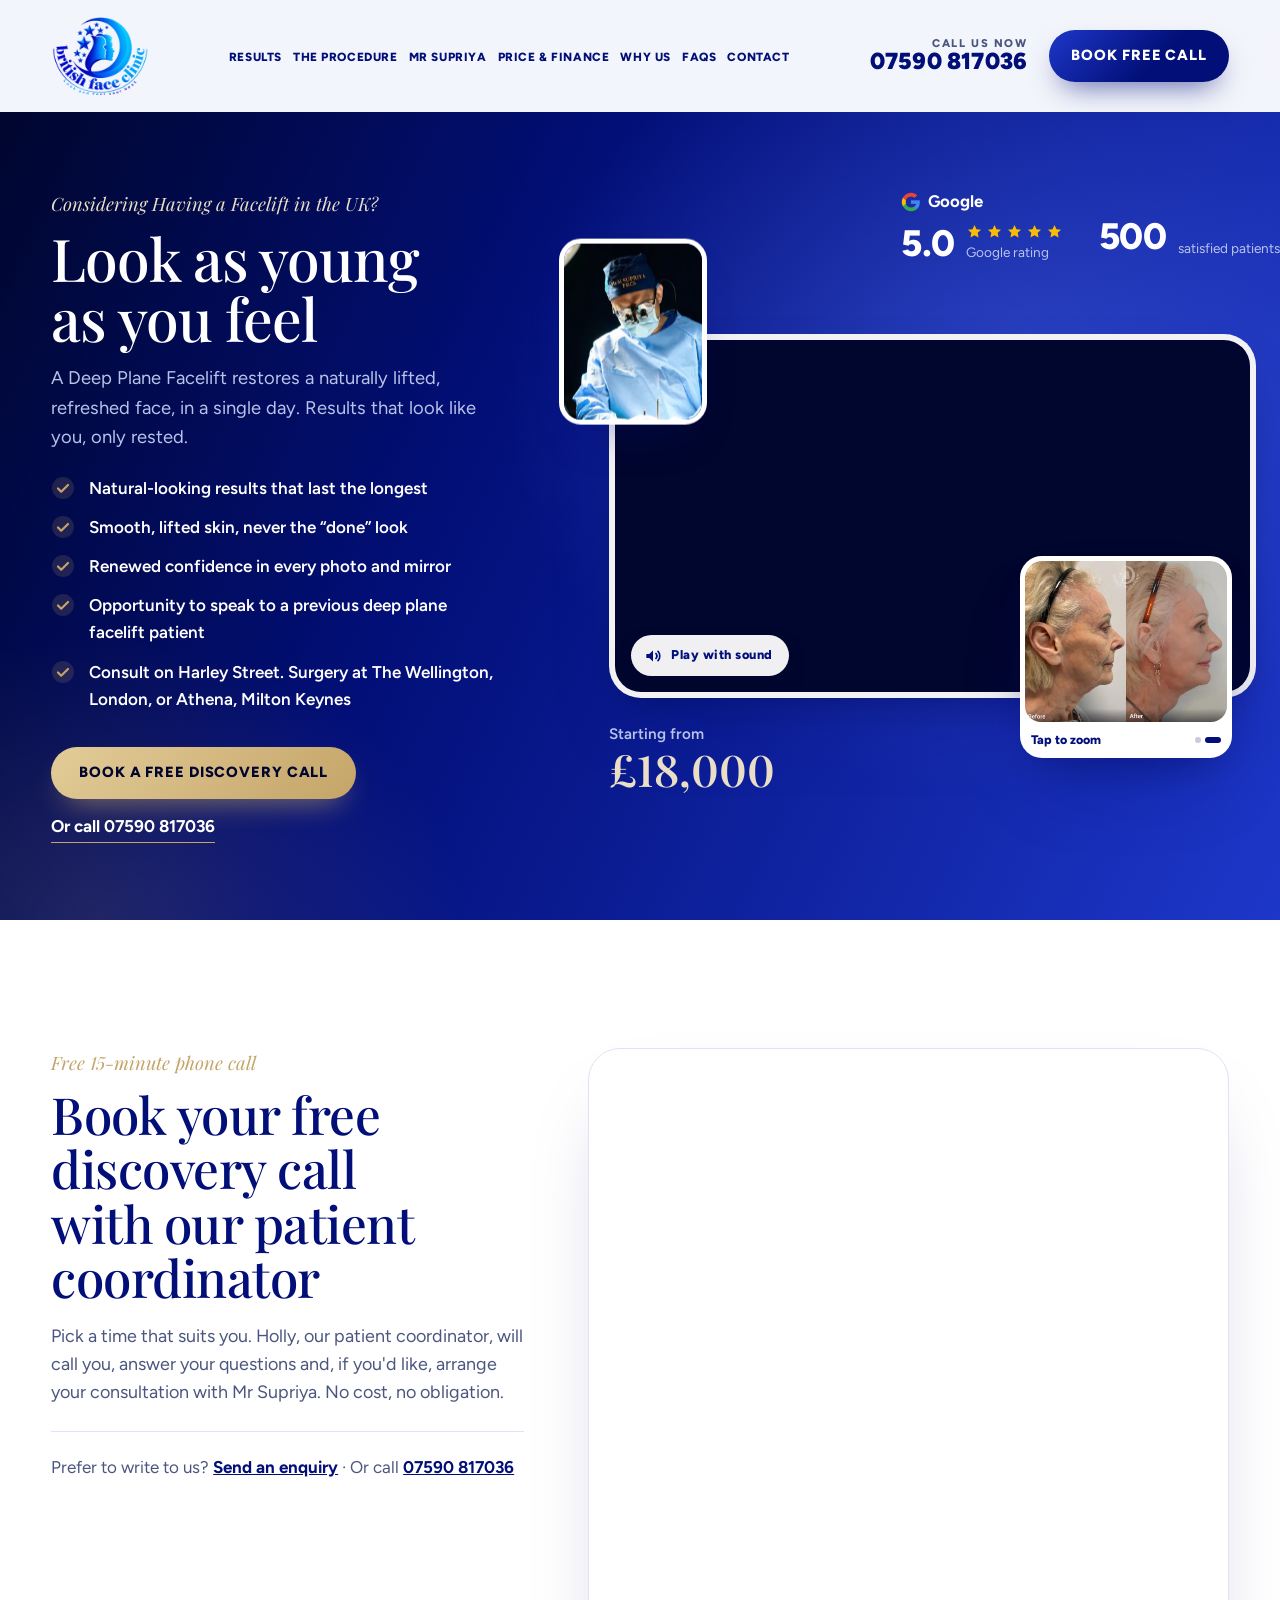
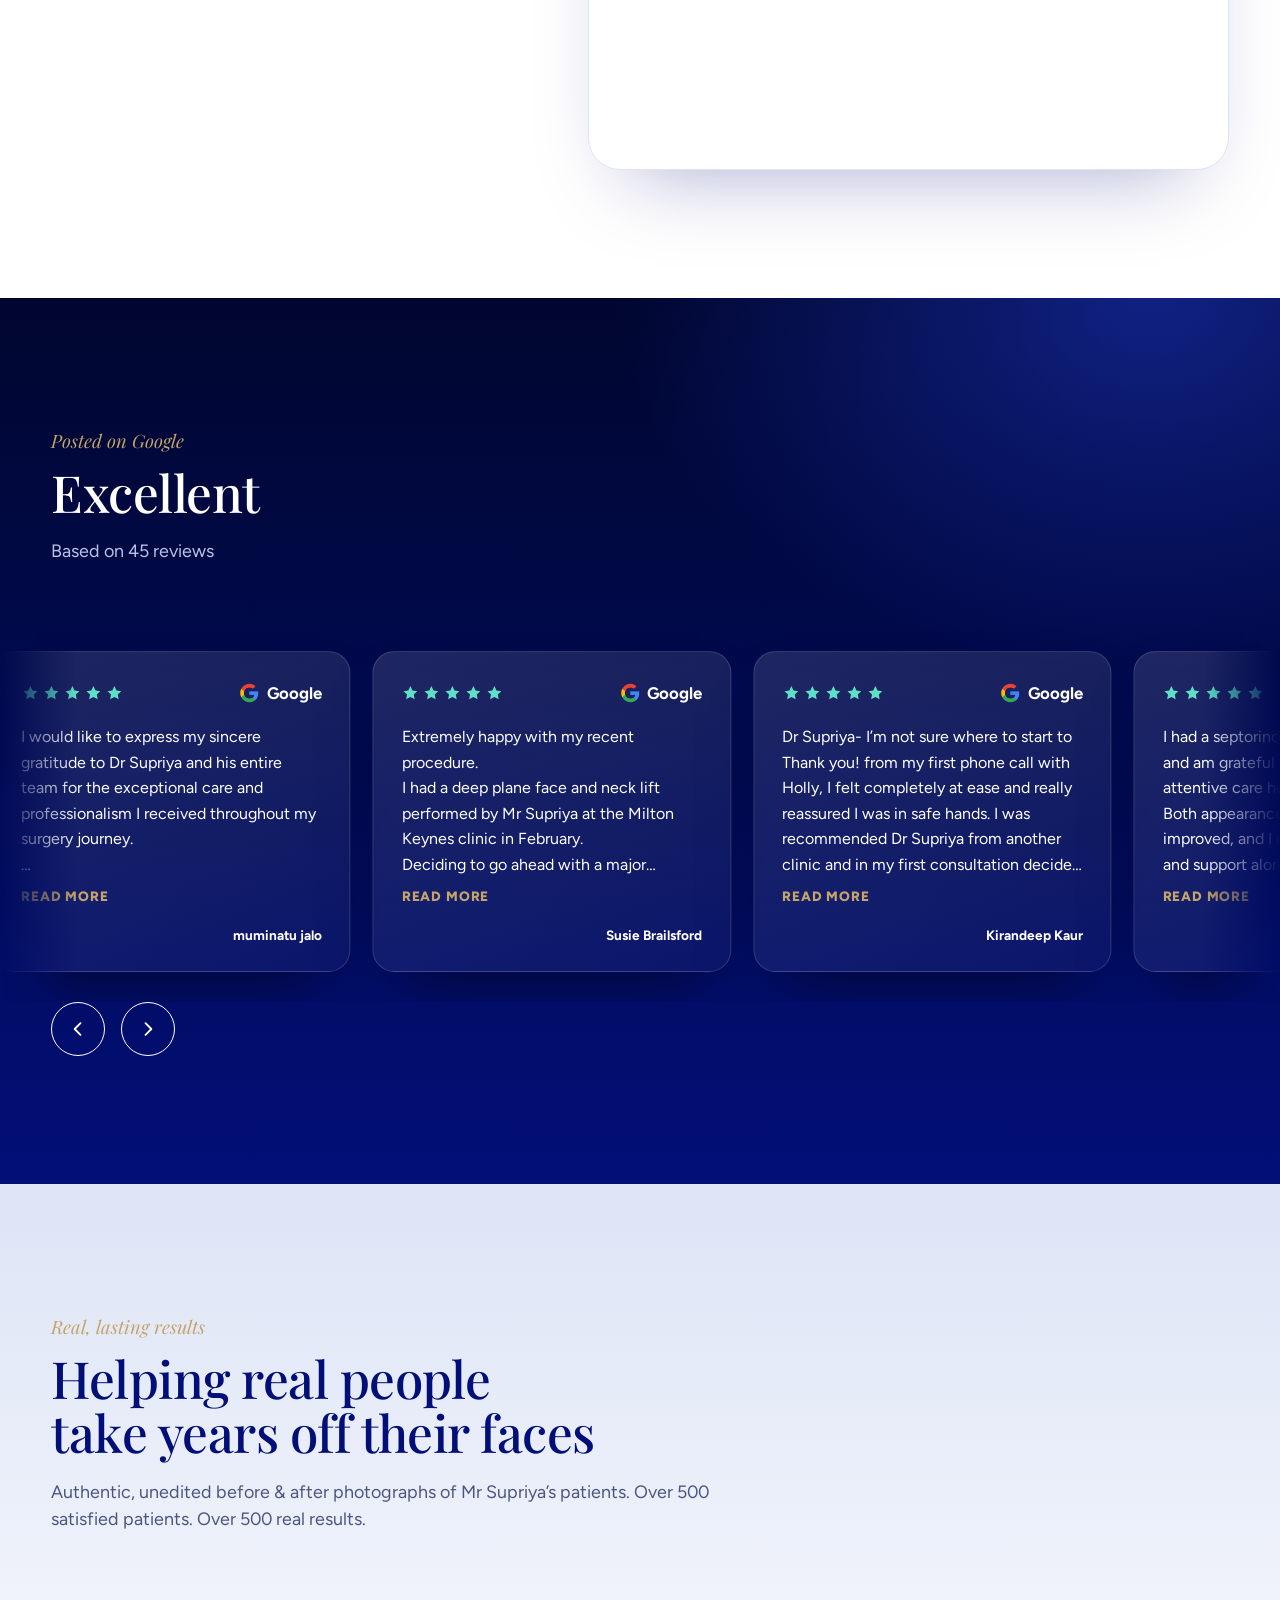
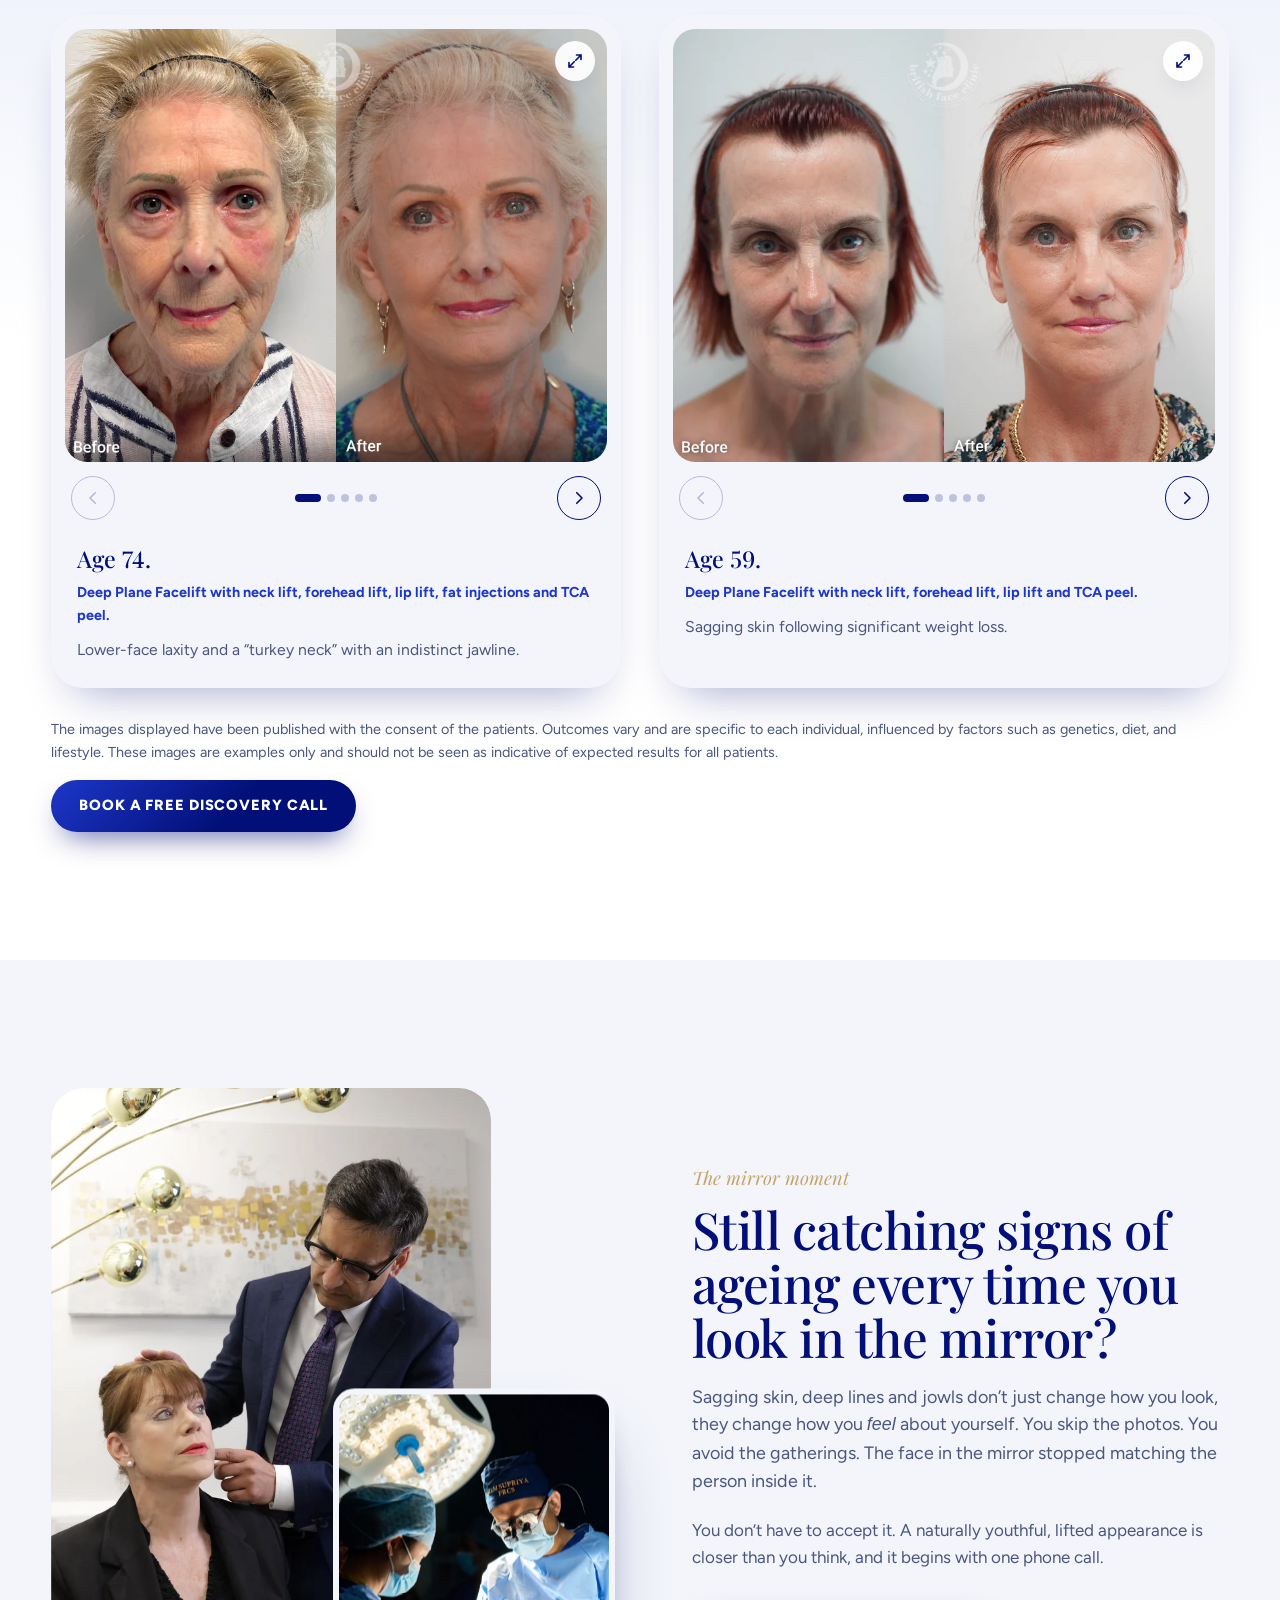
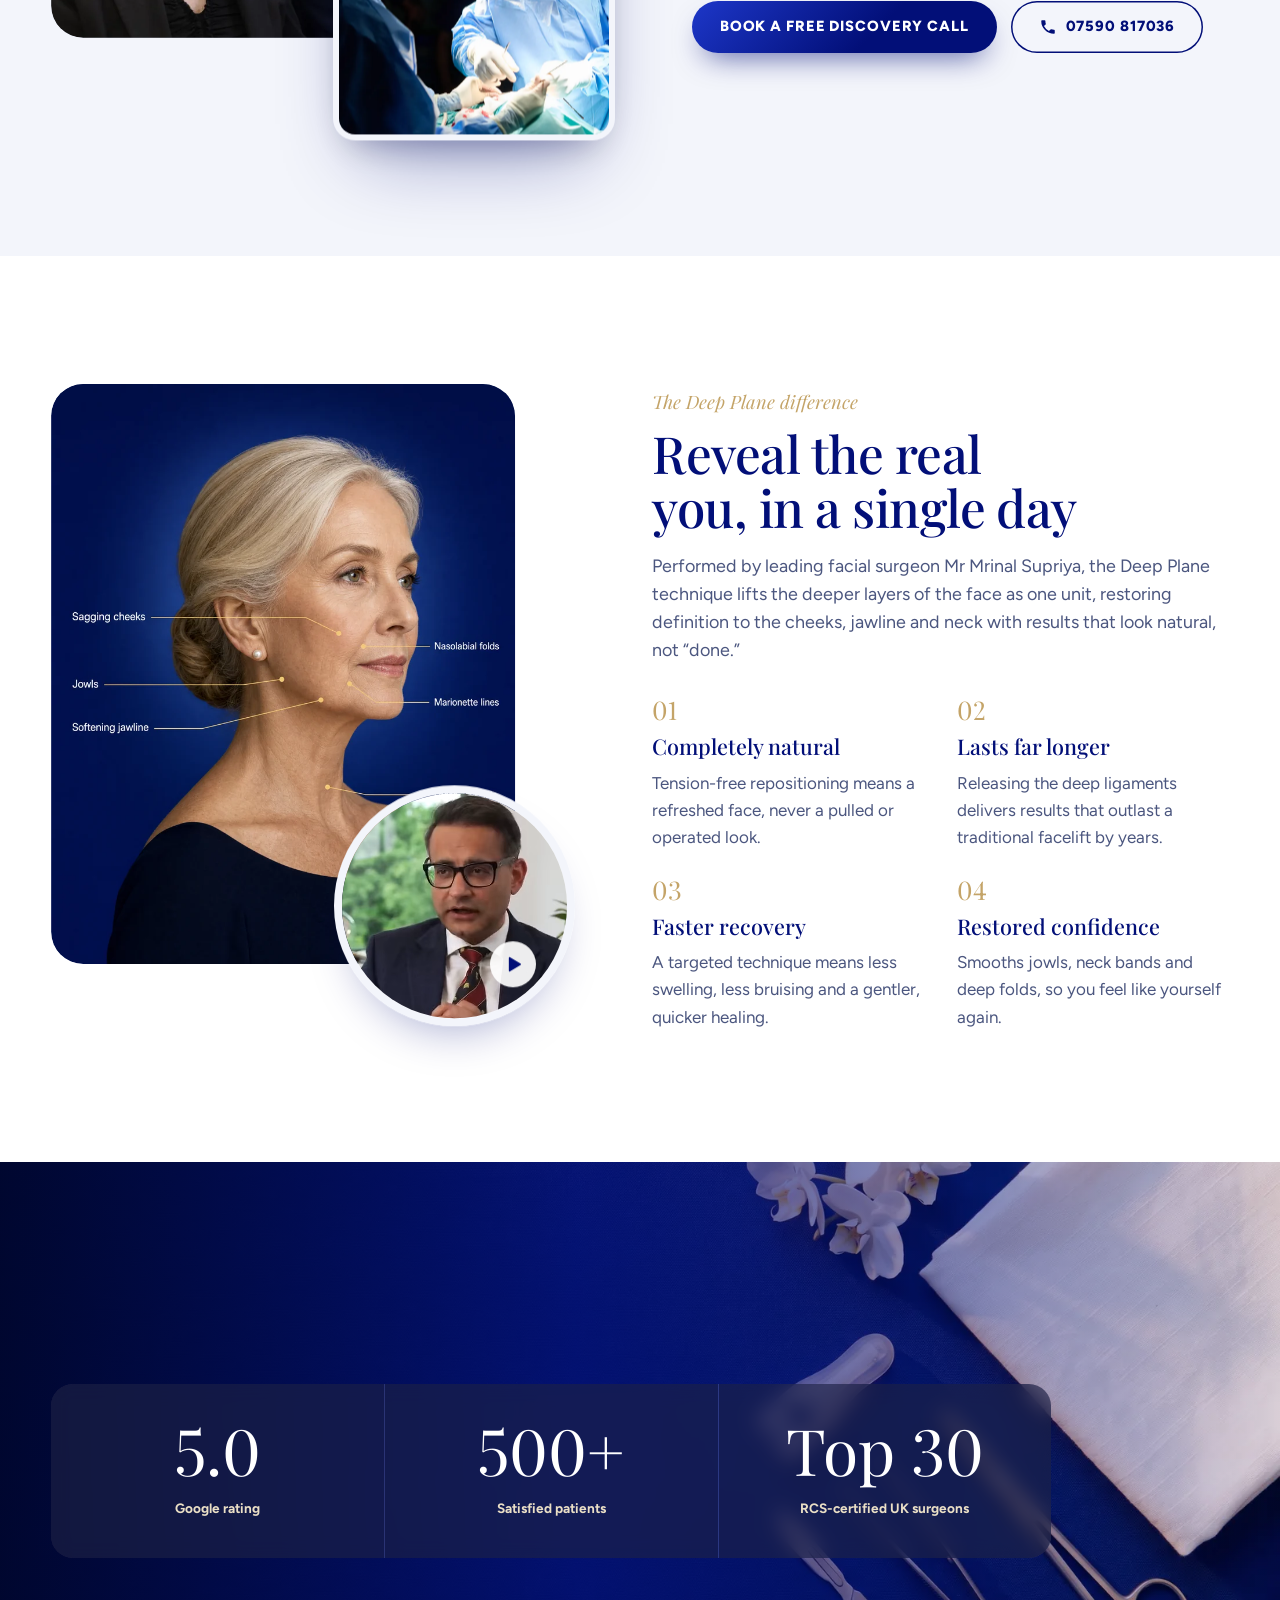
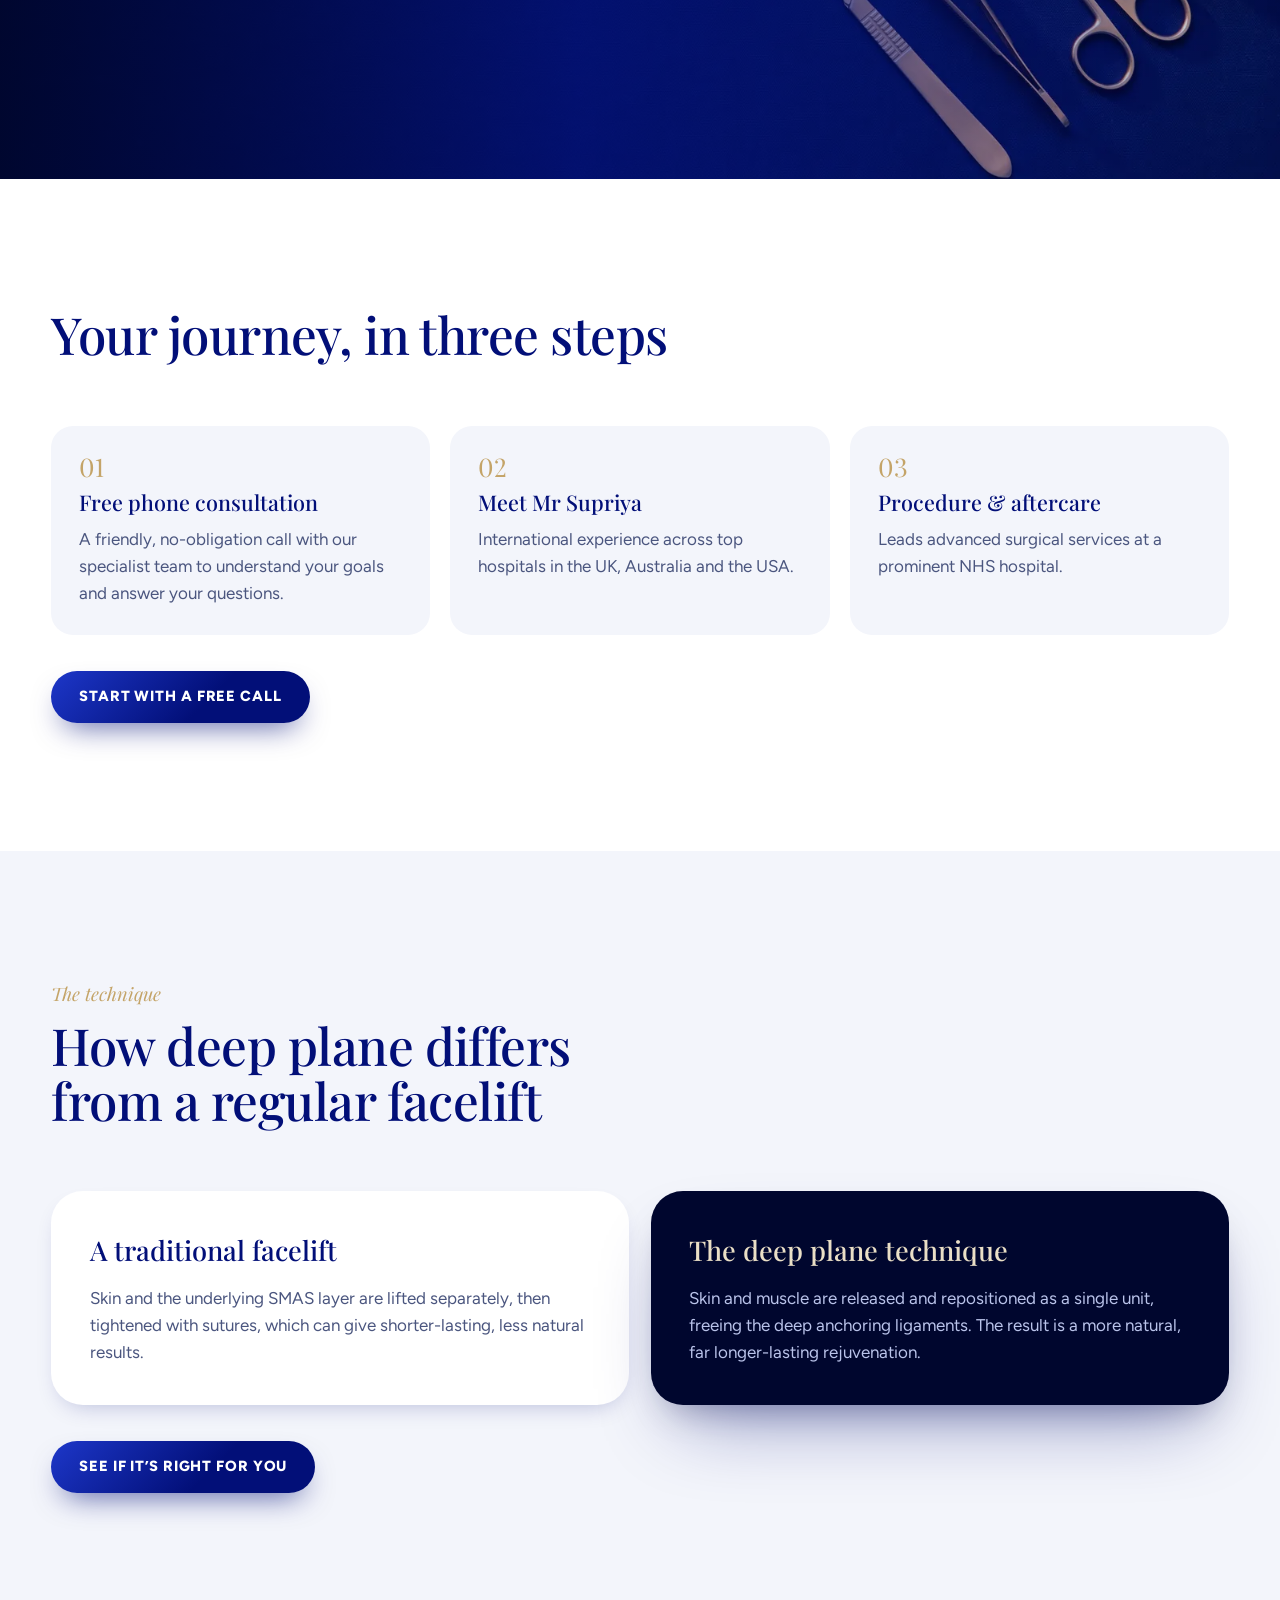
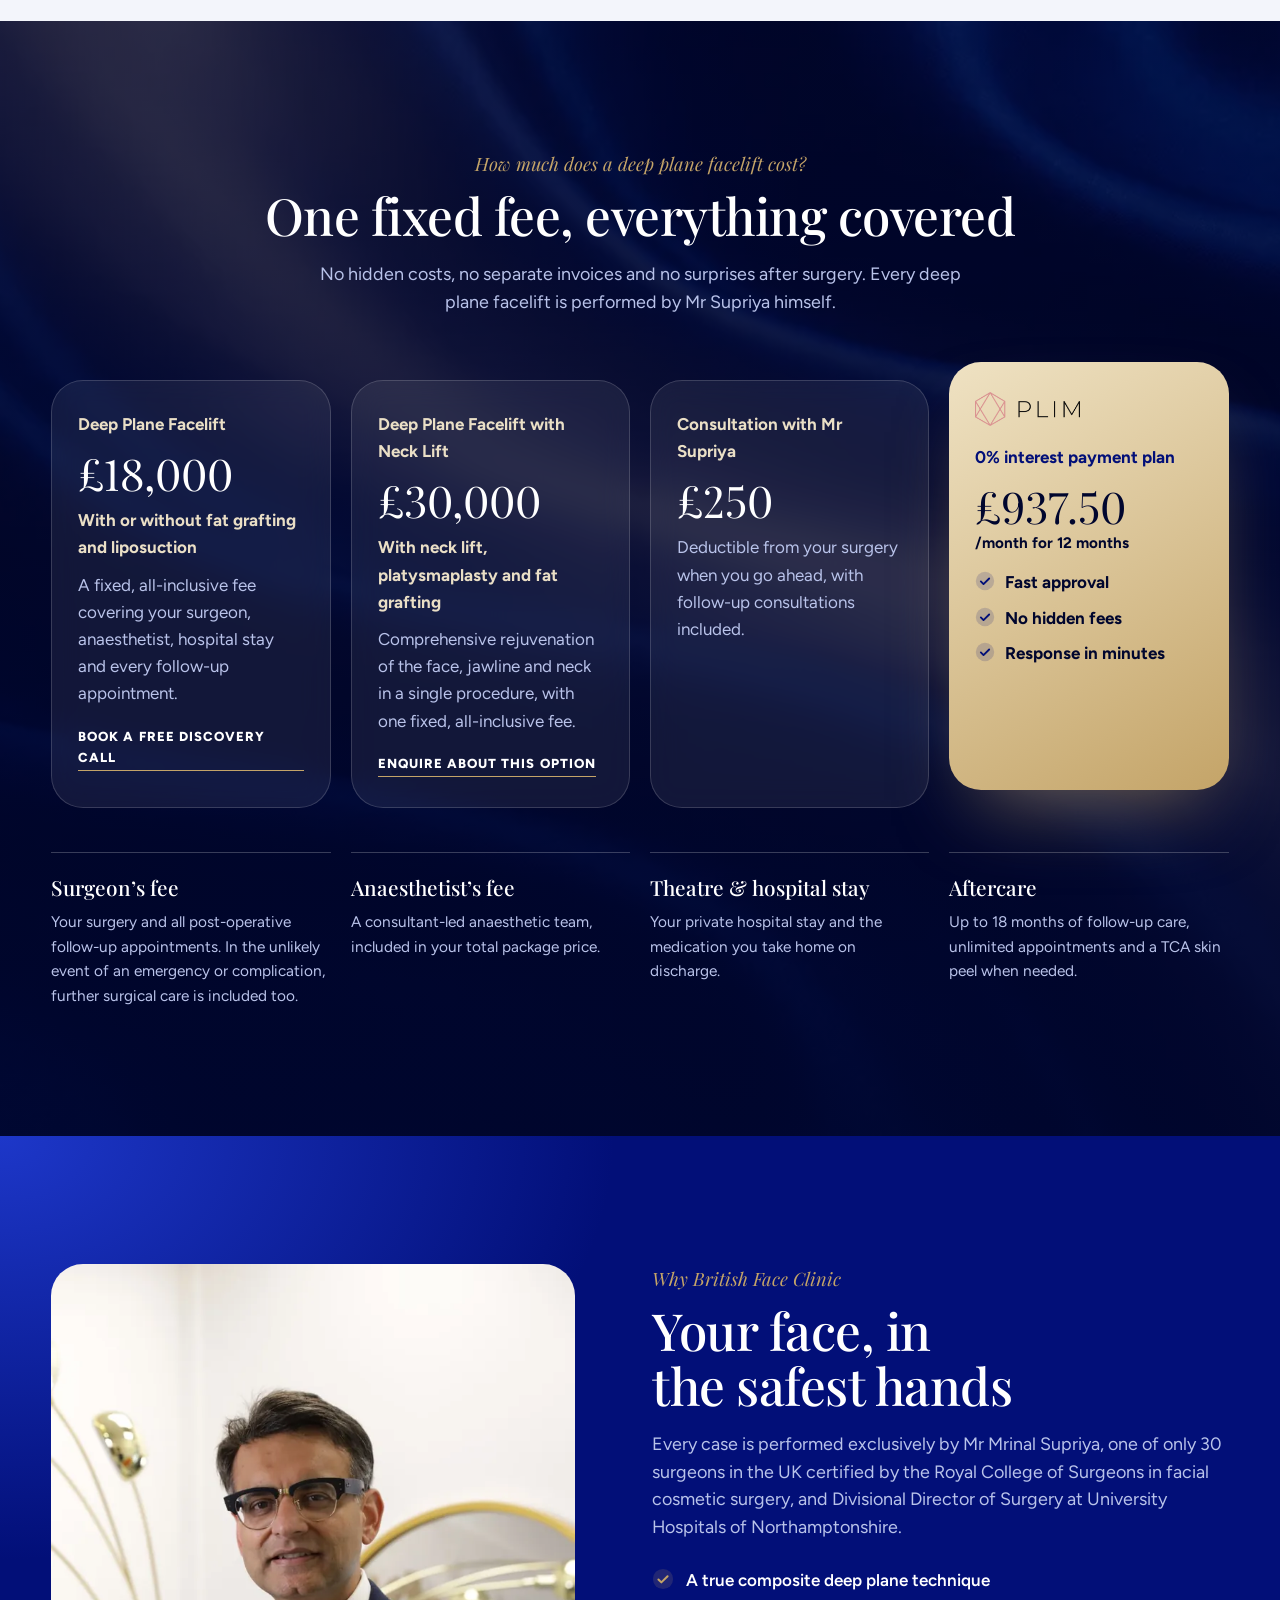
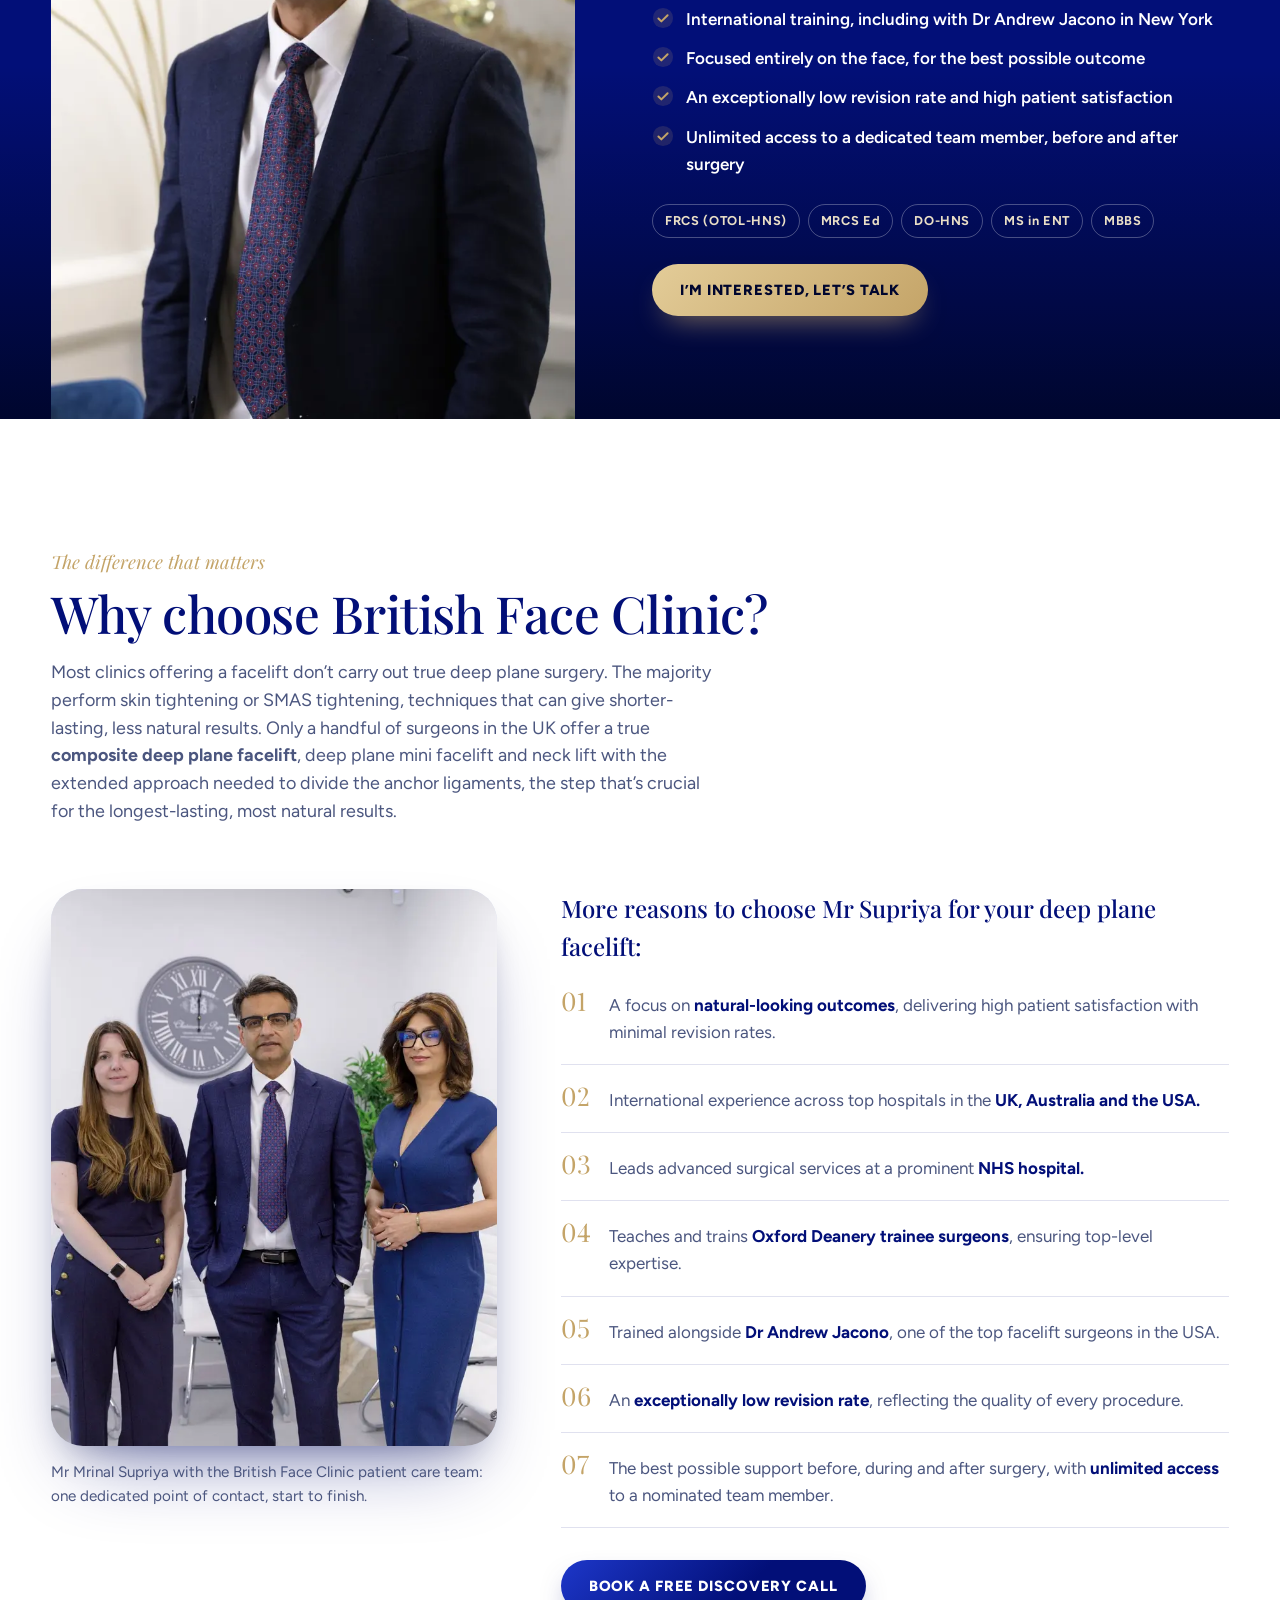
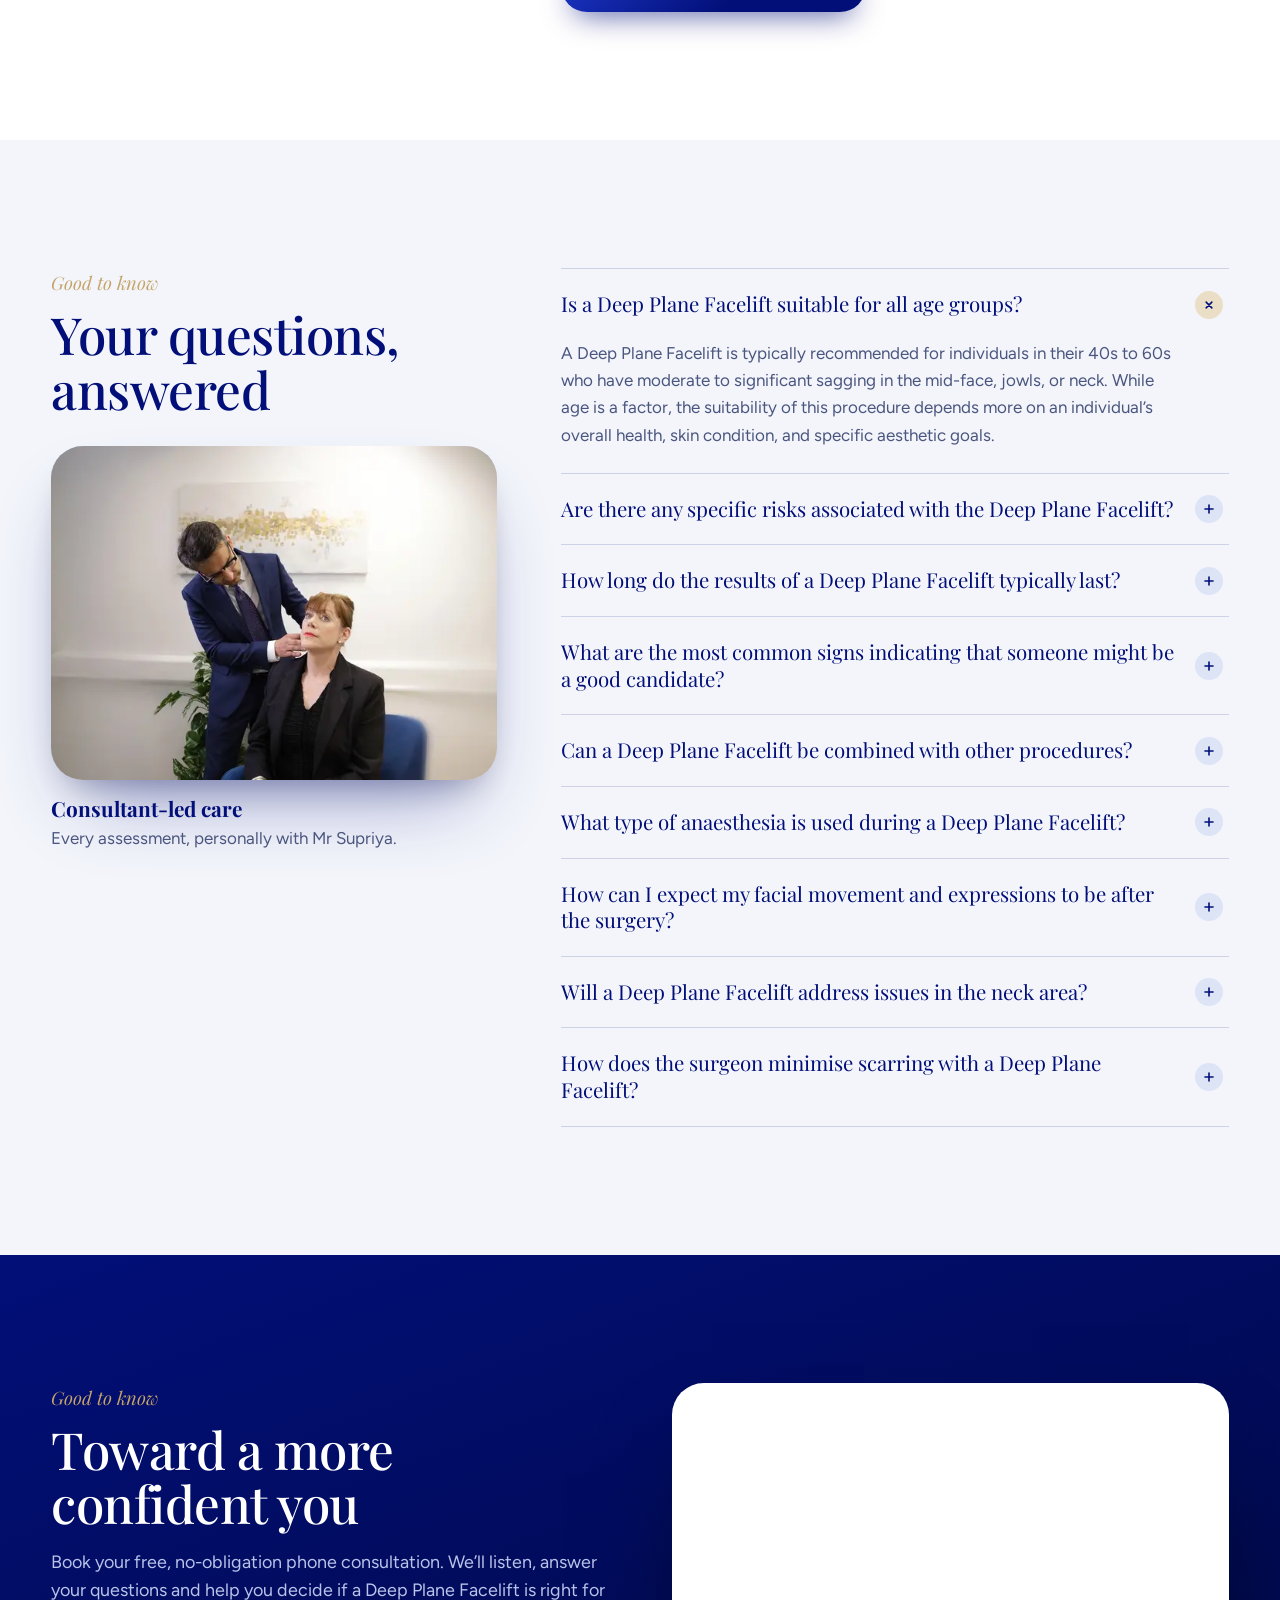
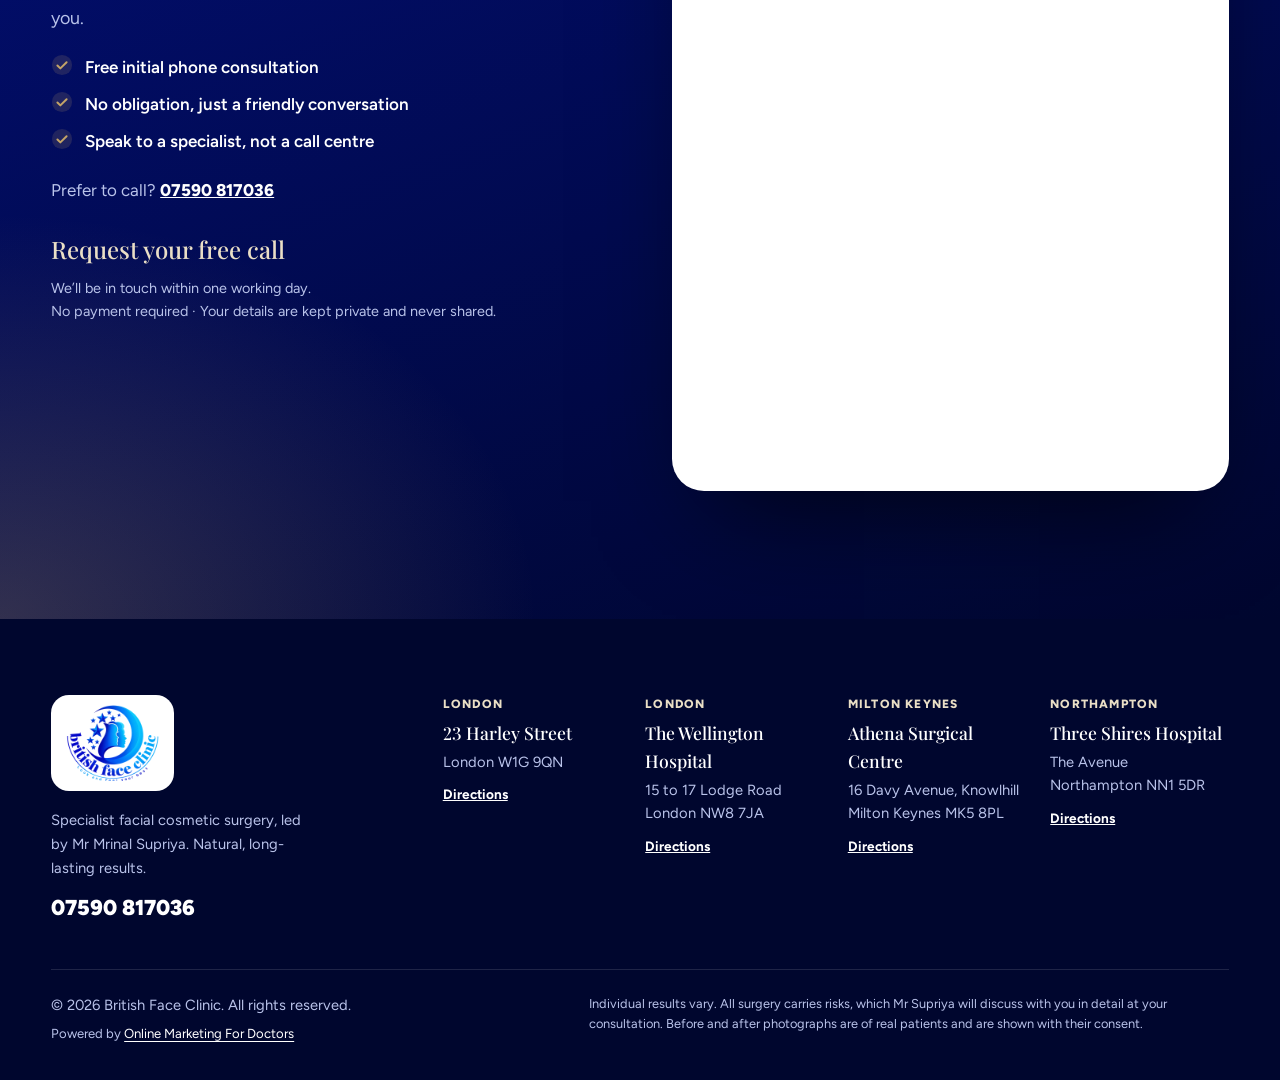
==== commit f4ab47cc: "Hero location bullet on mini and deep plane facelift pages Co-Authored-By: Claude Opus 5.5 <noreply@" ====
--- a/deep-plane-facelift/index.html
+++ b/deep-plane-facelift/index.html
@@ -108,6 +108,7 @@
         <li><svg><use href="#i-check"/></svg>Smooth, lifted skin, never the &ldquo;done&rdquo; look</li>
         <li><svg><use href="#i-check"/></svg>Renewed confidence in every photo and mirror</li>
         <li><svg><use href="#i-check"/></svg>Opportunity to speak to a previous deep plane facelift patient</li>
+        <li><svg><use href="#i-check"/></svg>Consult on Harley Street. Surgery at The Wellington, London, or Athena, Milton Keynes</li>
       </ul>
       <div class="hero-actions">
         <a class="btn btn-gold" href="#book-call">Book a Free Discovery Call</a>
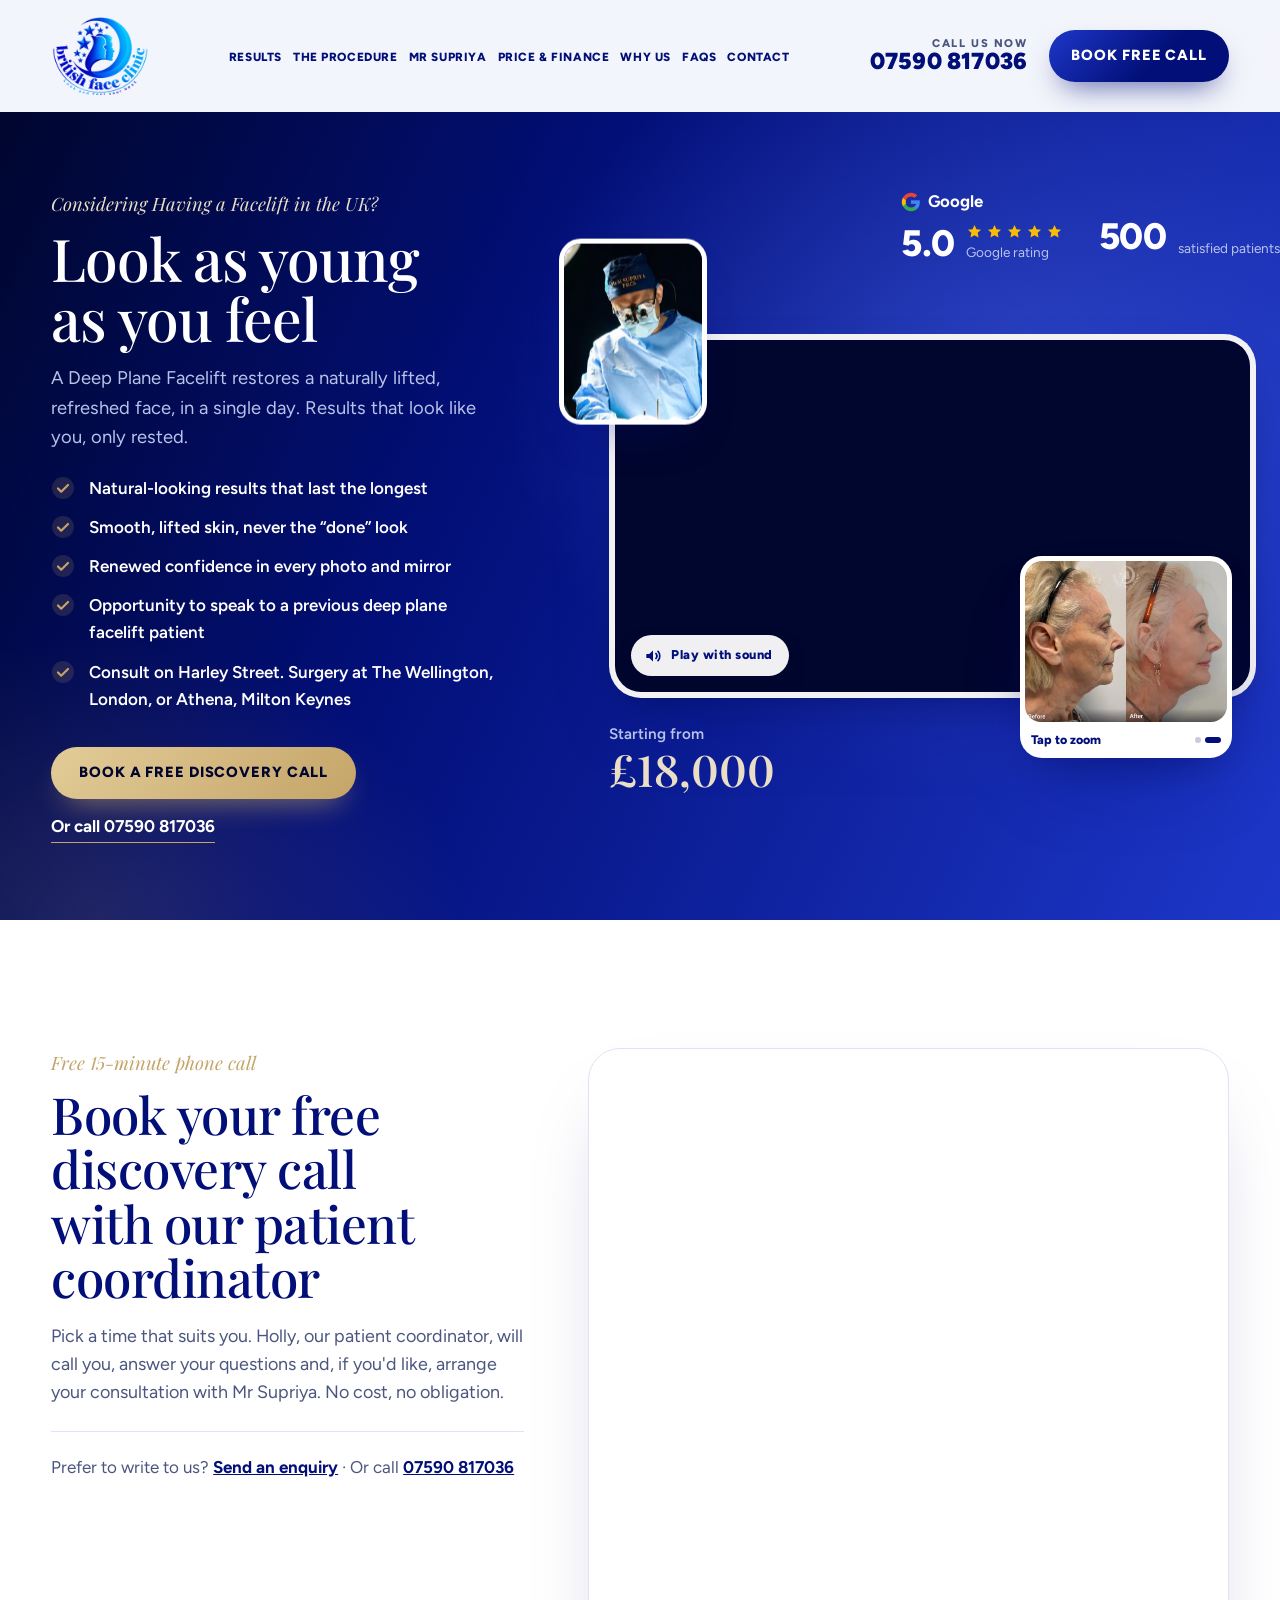
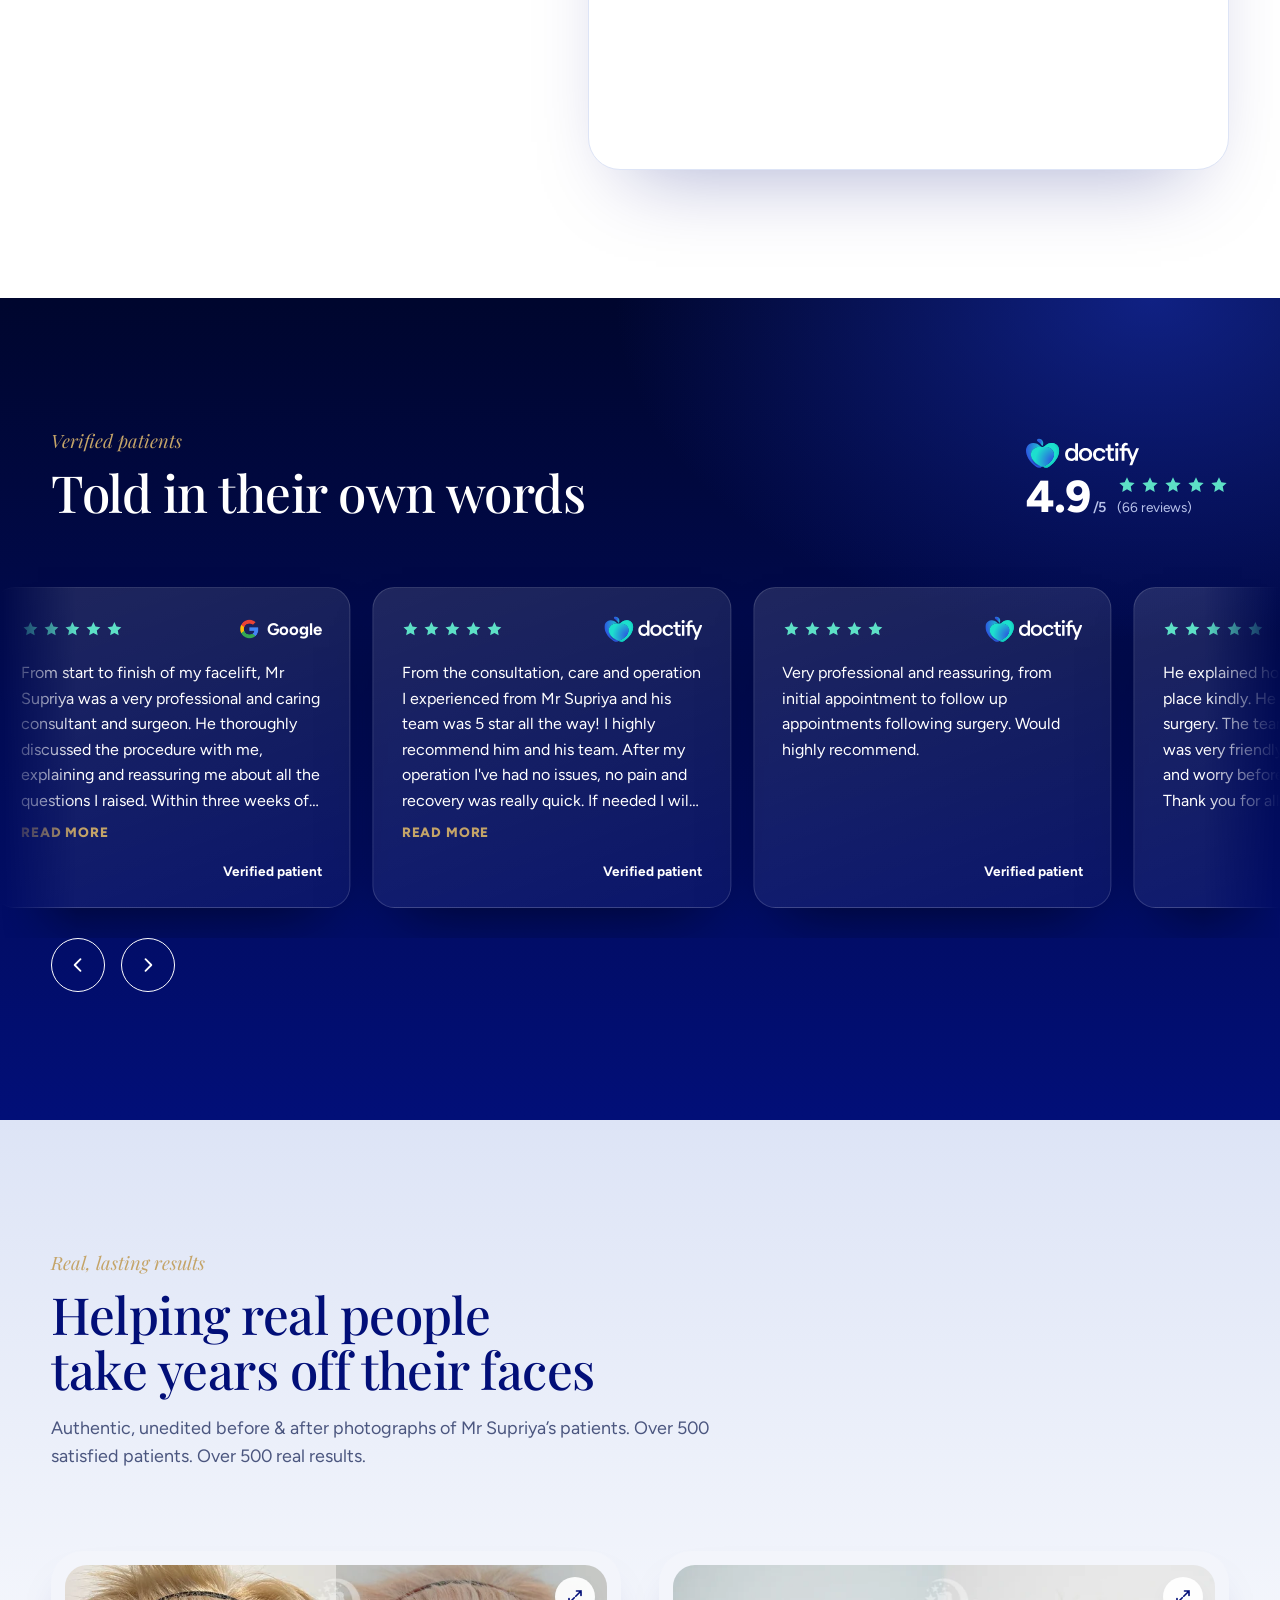
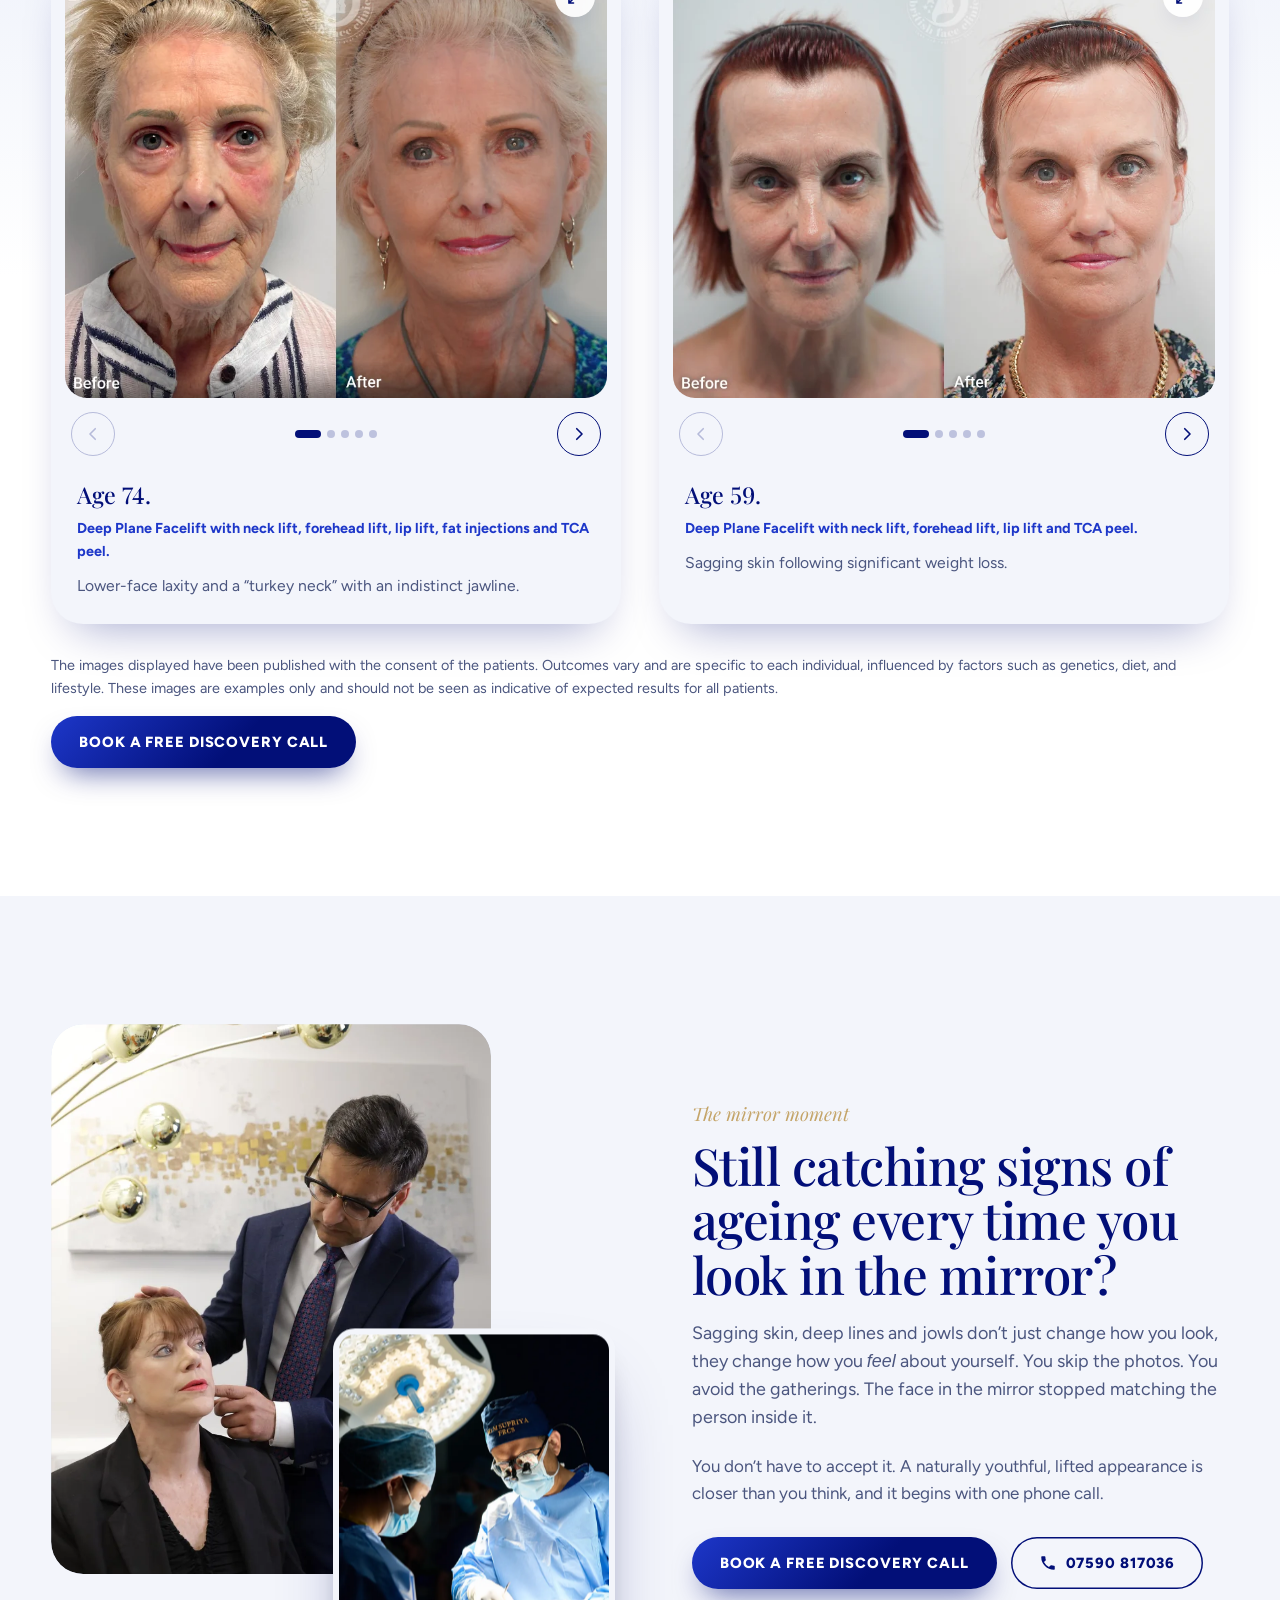
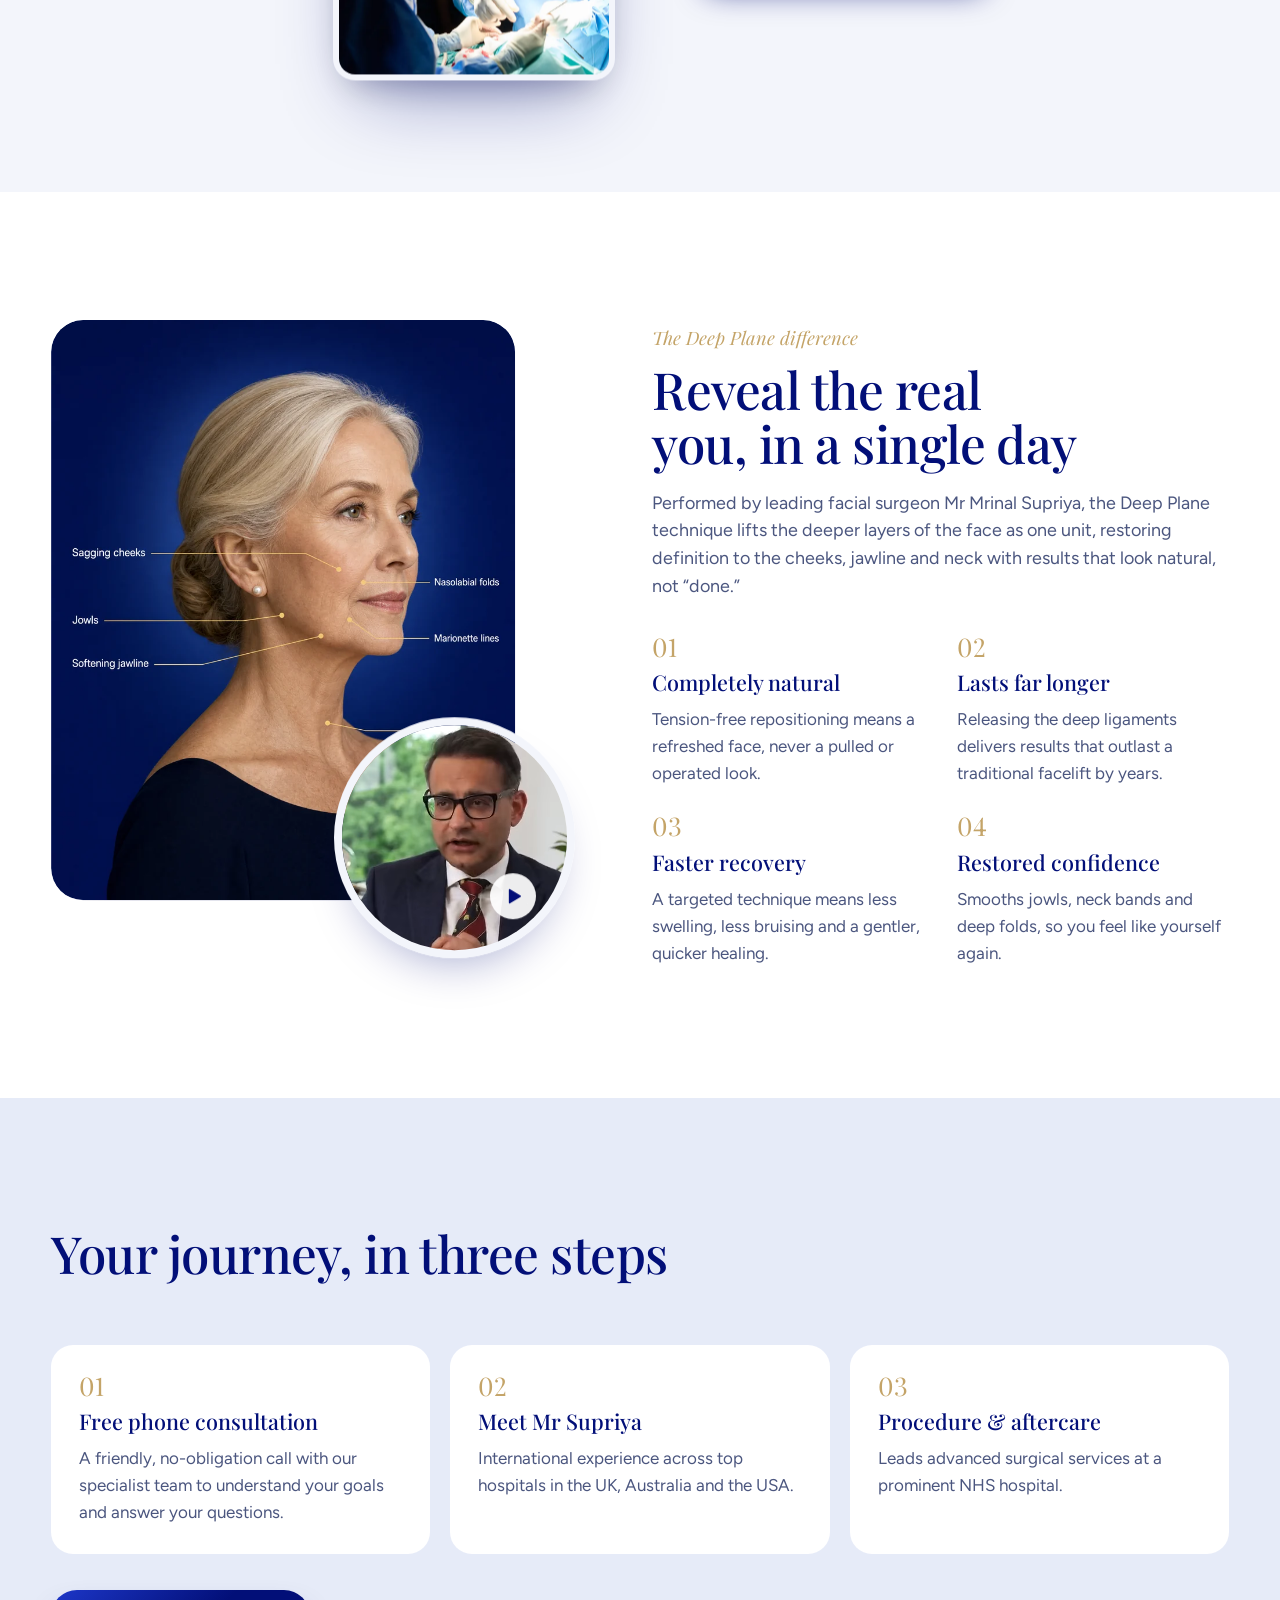
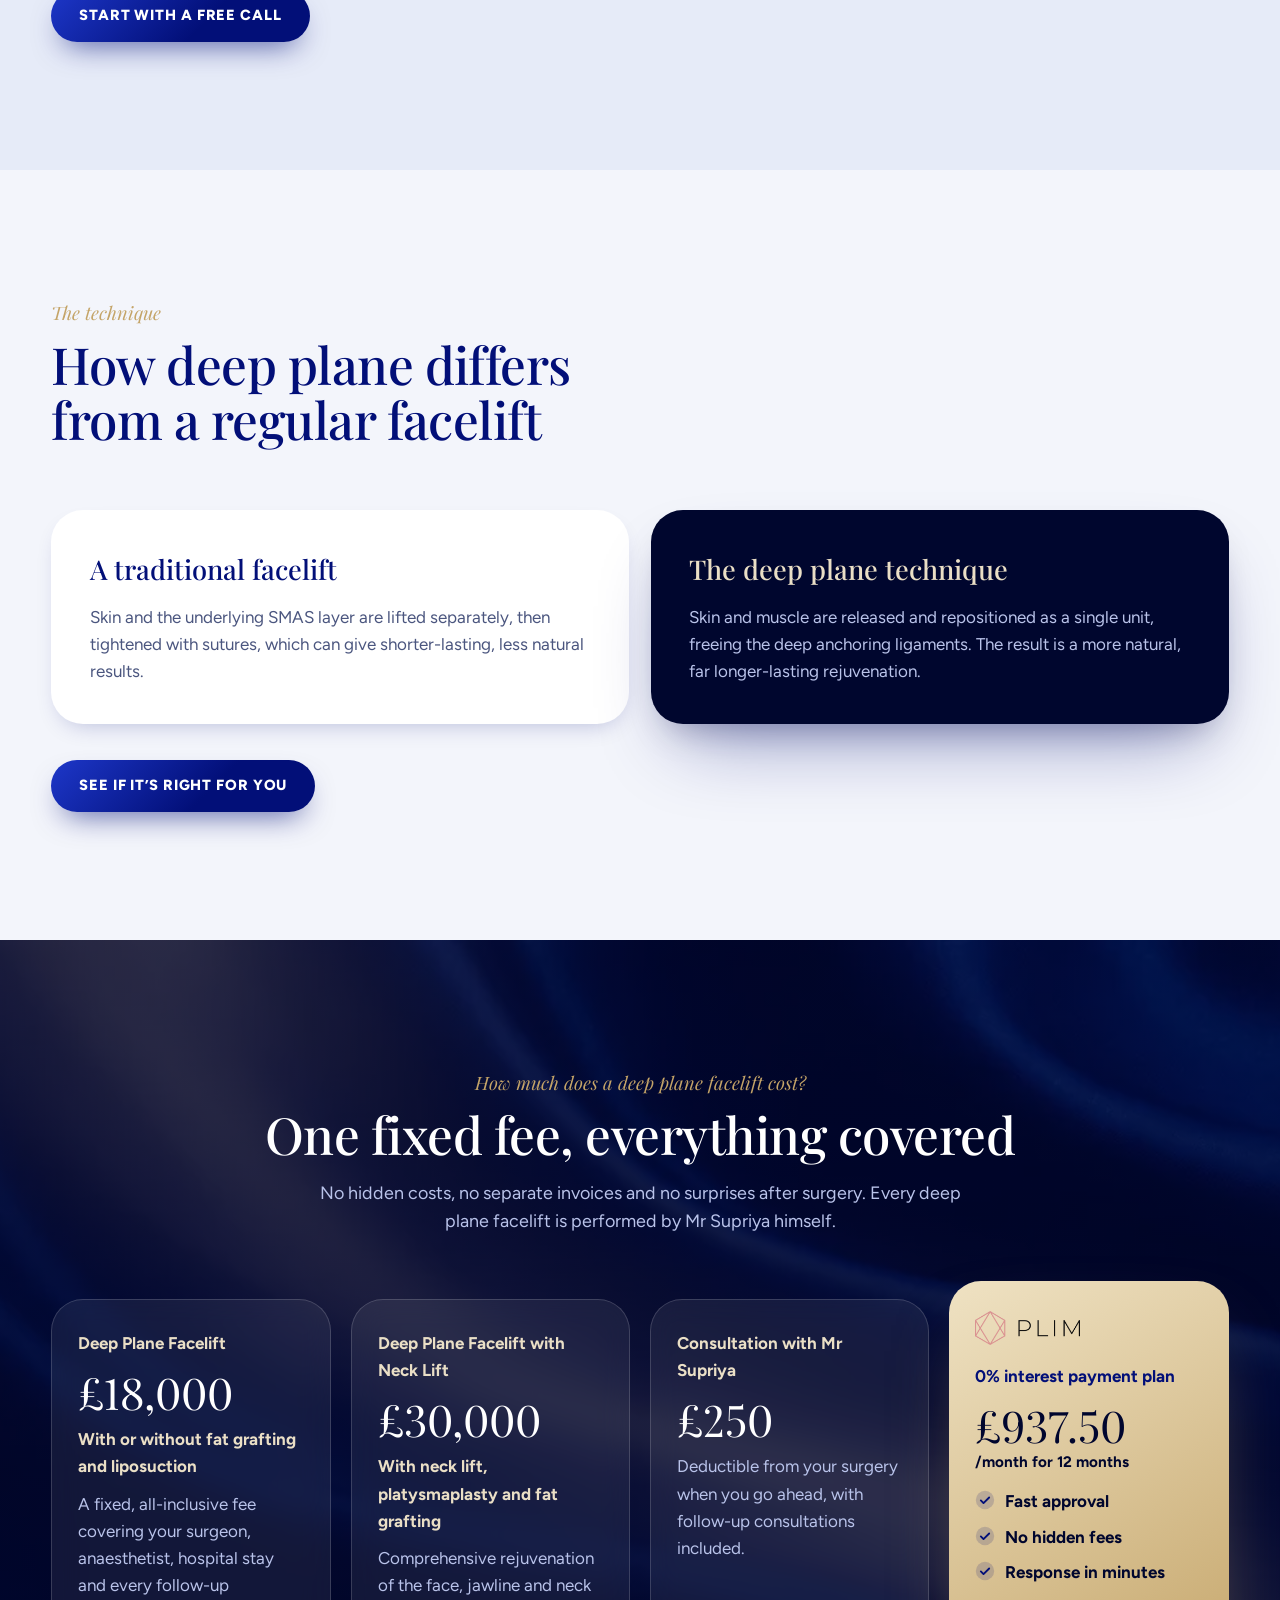
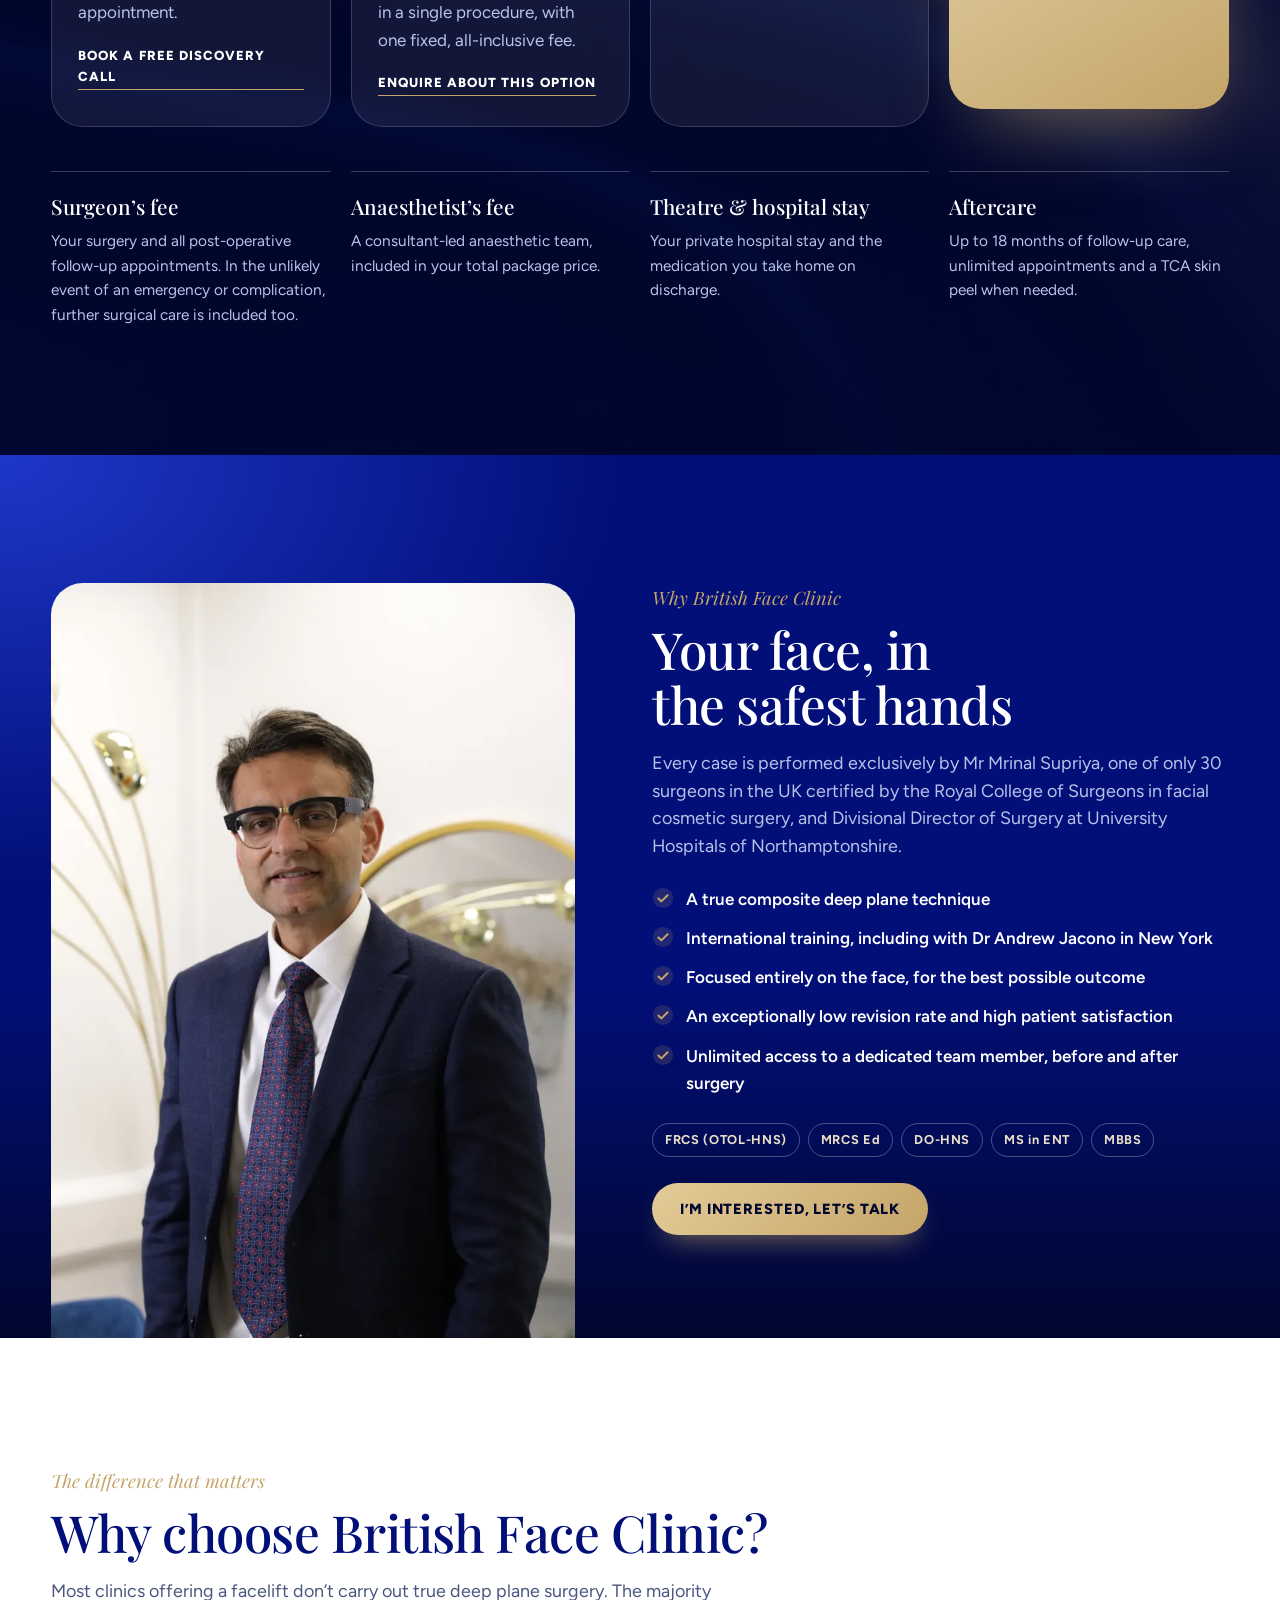
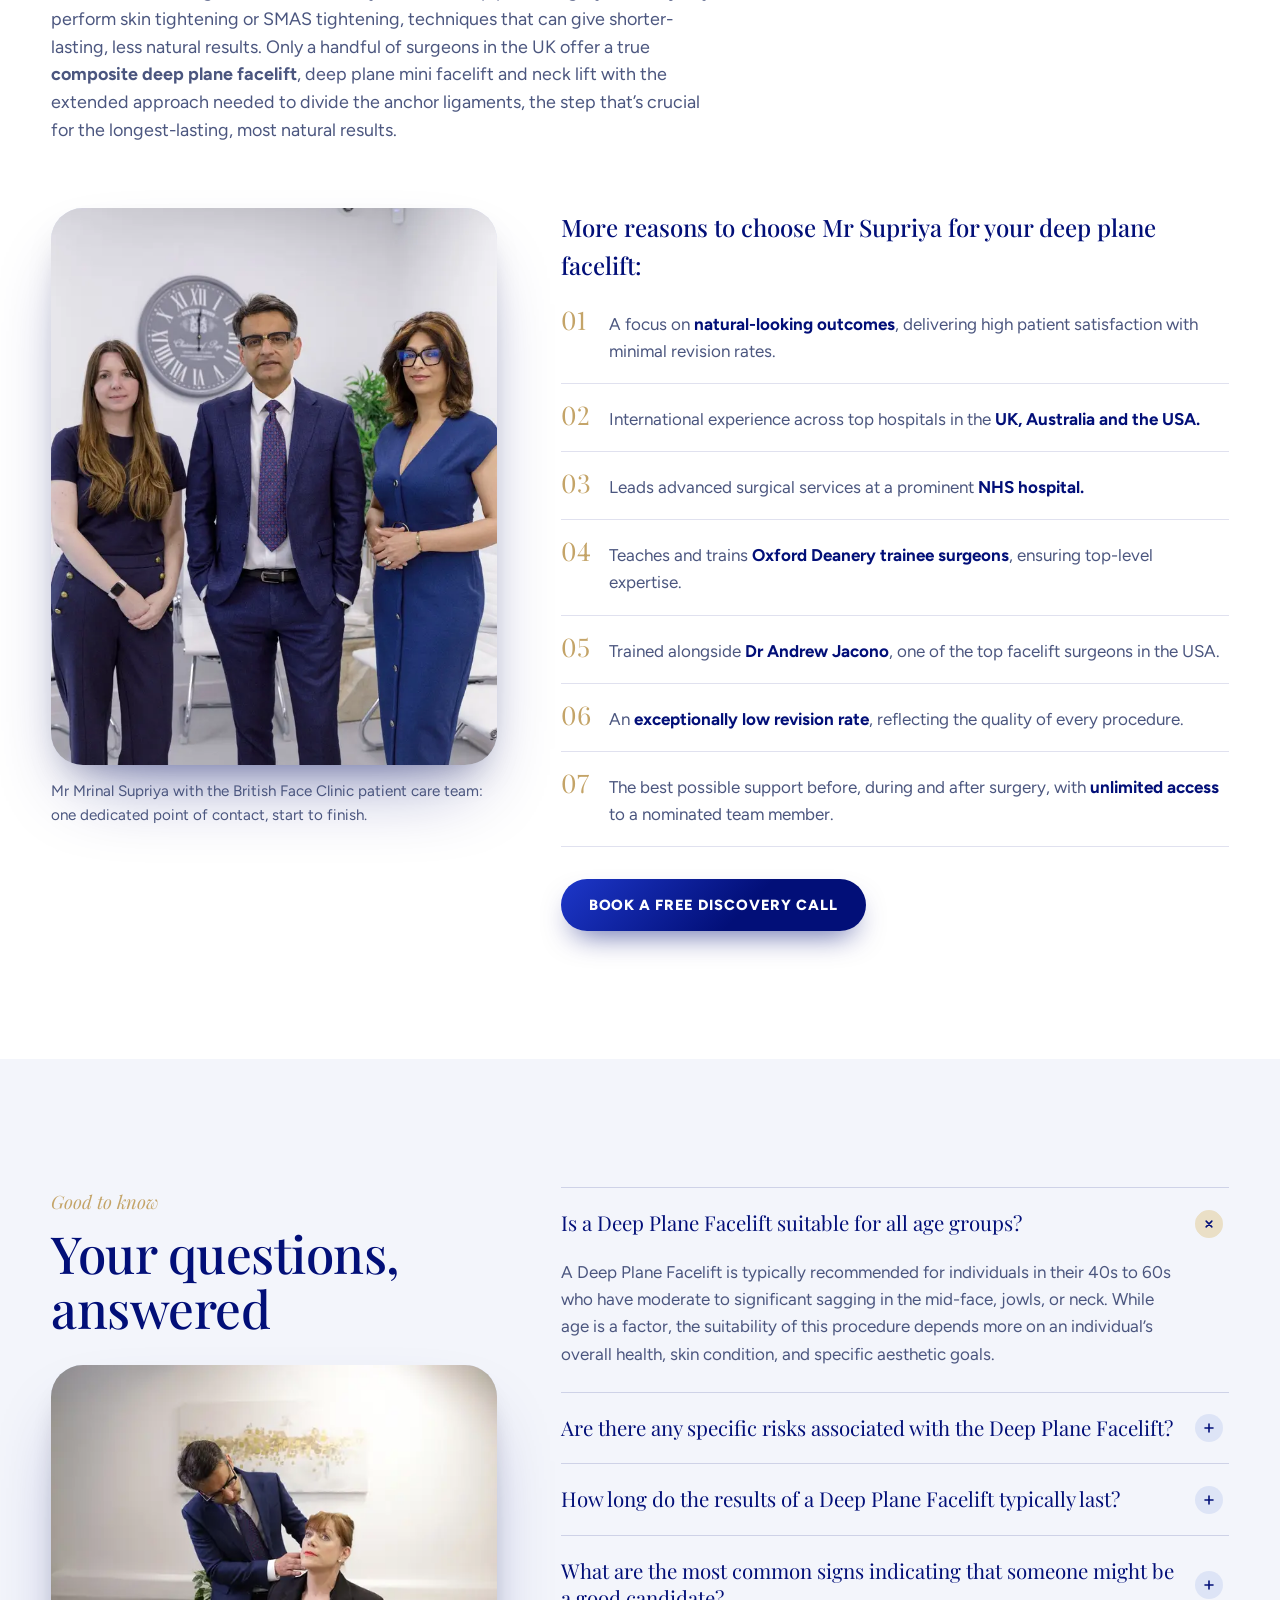
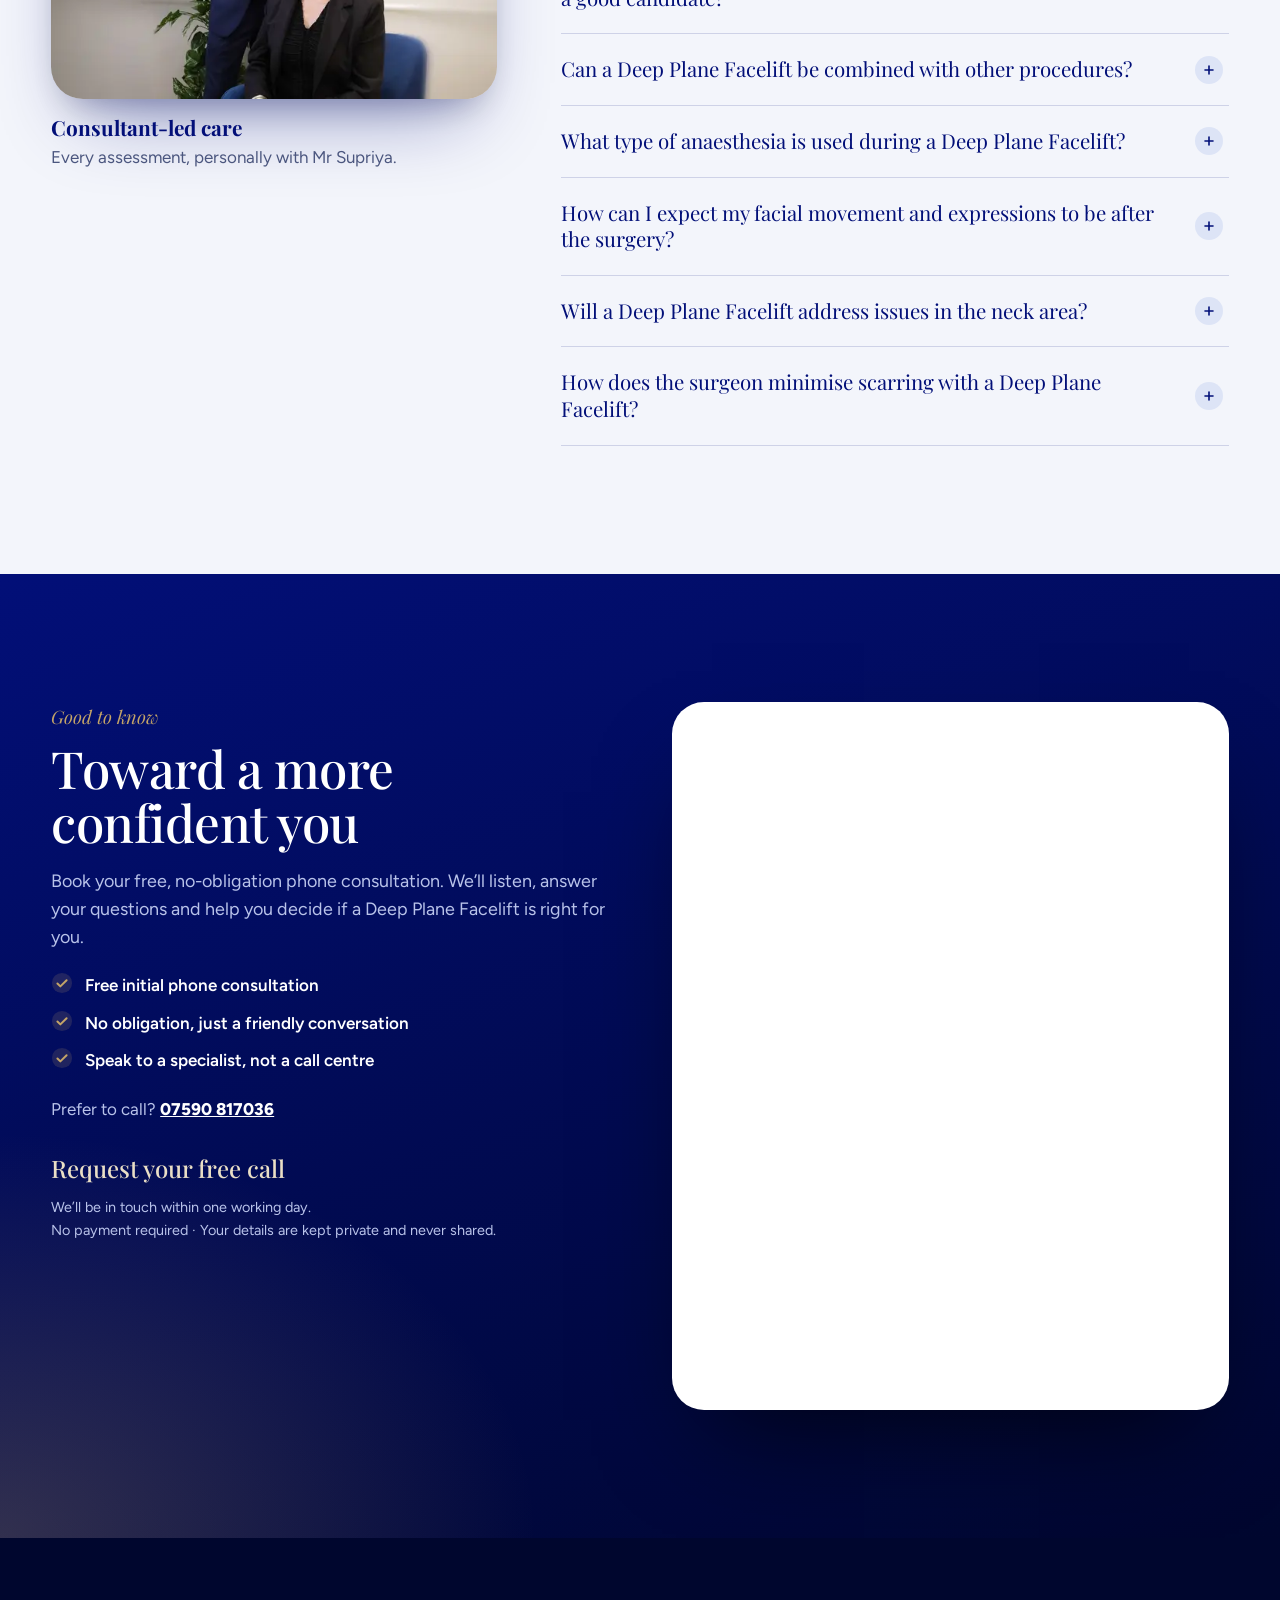
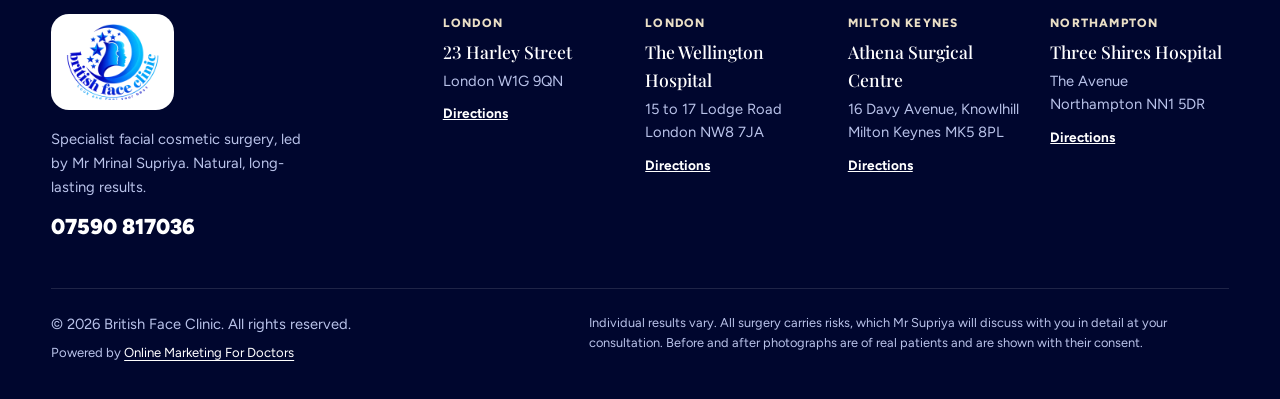
==== commit 78acfa7b: "Deep plane facelift: mini facelift reviews section, remove stats band, separate journey background C" ====
--- a/deep-plane-facelift/index.html
+++ b/deep-plane-facelift/index.html
@@ -172,10 +172,15 @@
   <div class="wrap">
     <div class="reviews-top">
       <div>
-        <span class="kicker">Posted on Google</span>
-        <h2 class="h2" id="reviews-title">Excellent</h2>
-        <p class="lede reviews-sub">Based on 45 reviews</p>
-      </div>
+        <span class="kicker">Verified patients</span>
+        <h2 class="h2" id="reviews-title">Told in their own words</h2>
+      </div>
+      <a class="rating r-doctify reviews-rating" href="https://www.doctify.com/uk/specialist/mr-mrinal-supriya-1#reviews" target="_blank" rel="noopener" aria-label="Rated 4.9 out of 5 from 66 Doctify reviews (opens in a new tab)">
+        <span class="r-logo"><img src="img/doctify-logo.svg" width="120" height="32" alt="Doctify"></span>
+        <span class="r-score">4.9<small>/5</small></span>
+        <span class="r-stars" aria-hidden="true"><svg viewBox="0 0 24 24"><path d="M12 2.8l2.8 5.9 6.4.8-4.7 4.4 1.2 6.4L12 17.2l-5.7 3.1 1.2-6.4L2.8 9.5l6.4-.8z"/></svg><svg viewBox="0 0 24 24"><path d="M12 2.8l2.8 5.9 6.4.8-4.7 4.4 1.2 6.4L12 17.2l-5.7 3.1 1.2-6.4L2.8 9.5l6.4-.8z"/></svg><svg viewBox="0 0 24 24"><path d="M12 2.8l2.8 5.9 6.4.8-4.7 4.4 1.2 6.4L12 17.2l-5.7 3.1 1.2-6.4L2.8 9.5l6.4-.8z"/></svg><svg viewBox="0 0 24 24"><path d="M12 2.8l2.8 5.9 6.4.8-4.7 4.4 1.2 6.4L12 17.2l-5.7 3.1 1.2-6.4L2.8 9.5l6.4-.8z"/></svg><svg viewBox="0 0 24 24"><path d="M12 2.8l2.8 5.9 6.4.8-4.7 4.4 1.2 6.4L12 17.2l-5.7 3.1 1.2-6.4L2.8 9.5l6.4-.8z"/></svg></span>
+        <span class="r-count">(66 reviews)</span>
+      </a>
     </div>
 
     <div class="carousel" data-carousel>
@@ -183,63 +188,40 @@
         <ul class="carousel-track">
           <li class="review-card">
             <div class="rc-top"><span class="rc-stars" aria-label="5 out of 5 stars"><svg><use href="#i-star"/></svg><svg><use href="#i-star"/></svg><svg><use href="#i-star"/></svg><svg><use href="#i-star"/></svg><svg><use href="#i-star"/></svg></span><span class="rc-logo rc-google"><img src="img/google-g.webp" width="24" height="24" alt="">Google</span></div>
-            <blockquote class="rc-text">I would like to express my sincere gratitude to Dr Supriya and his entire team for the exceptional care and professionalism I received throughout my surgery journey.<br><br>From the very first consultation, I felt listened to, informed, and completely at ease. Dr. Supriya took the time to explain every step of the procedure, answered all my questions patiently, and ensured that my expectations were realistic and well understood.<br><br>The surgical team and clinic staff were equally outstanding, kind, attentive, and supportive at every stage. Their warmth and professionalism made what could have been a stressful experience feel comfortable and reassuring.<br><br>I am delighted with the results of my surgery. The outcome is natural and elegant and has exceeded my expectations. More importantly, I feel more confident and refreshed while still looking like myself.<br><br>I highly recommend Dr Supriya and his team to anyone considering facial rejuvenation surgery. Their expertise, attention to detail, and genuine care for their patients are truly exceptional.<br><br>Thank you all for your dedication and for helping me achieve such a wonderful result.<br>god bless<br>MJ</blockquote>
+            <blockquote class="rc-text">From start to finish of my facelift, Mr Supriya was a very professional and caring consultant and surgeon. He thoroughly discussed the procedure with me, explaining and reassuring me about all the questions I raised. Within three weeks of surgery I was able to return to work and my family and friends. I am delighted with the natural youthful look I now have and everyone says how well I look. Thank you Mr Supriya.</blockquote>
             <button class="rc-more" type="button" hidden>Read more</button>
-            <footer><span>muminatu jalo</span></footer>
+            <footer><span>Verified patient</span></footer>
+          </li>
+        
+          <li class="review-card">
+            <div class="rc-top"><span class="rc-stars" aria-label="5 out of 5 stars"><svg><use href="#i-star"/></svg><svg><use href="#i-star"/></svg><svg><use href="#i-star"/></svg><svg><use href="#i-star"/></svg><svg><use href="#i-star"/></svg></span><img class="rc-logo" src="img/doctify-logo.svg" width="120" height="32" alt="Doctify"></div>
+            <blockquote class="rc-text">From the consultation, care and operation I experienced from Mr Supriya and his team was 5 star all the way! I highly recommend him and his team. After my operation I've had no issues, no pain and recovery was really quick. If needed I will be contacting him again.</blockquote>
+            <button class="rc-more" type="button" hidden>Read more</button>
+            <footer><span>Verified patient</span></footer>
           </li>
           <li class="review-card">
-            <div class="rc-top"><span class="rc-stars" aria-label="5 out of 5 stars"><svg><use href="#i-star"/></svg><svg><use href="#i-star"/></svg><svg><use href="#i-star"/></svg><svg><use href="#i-star"/></svg><svg><use href="#i-star"/></svg></span><span class="rc-logo rc-google"><img src="img/google-g.webp" width="24" height="24" alt="">Google</span></div>
-            <blockquote class="rc-text">Extremely happy with my recent procedure.<br>I had a deep plane face and neck lift performed by Mr Supriya at the Milton Keynes clinic in February.<br>Deciding to go ahead with a major procedure like this is very daunting but after researching then meeting Mr Supriya and his support team I experienced 100% professionalism from the first consultation.<br>Although smaller than I was expecting , the clinic was a lovely environment , staff friendly and the premises exceptionally clean.<br>Mr Supriya has a superb bedside manner and took on board the issues that bothered me , we talked everything through thoroughly and I felt immediately at ease.<br>Nothing was rushed and it was made clear that the door is always open for any questions or concerns I may have forgotten to ask on the day.<br>I have been very well looked after by the team and am absolutely delighted with the result although it is still early days with my recovery. The after care has also been 100%. Mr Supriya is an outstanding surgeon and I highly recommend the Face Clinic where I was looked after with care and respect.</blockquote>
+            <div class="rc-top"><span class="rc-stars" aria-label="5 out of 5 stars"><svg><use href="#i-star"/></svg><svg><use href="#i-star"/></svg><svg><use href="#i-star"/></svg><svg><use href="#i-star"/></svg><svg><use href="#i-star"/></svg></span><img class="rc-logo" src="img/doctify-logo.svg" width="120" height="32" alt="Doctify"></div>
+            <blockquote class="rc-text">Very professional and reassuring, from initial appointment to follow up appointments following surgery. Would highly recommend.</blockquote>
             <button class="rc-more" type="button" hidden>Read more</button>
-            <footer><span>Susie Brailsford</span></footer>
+            <footer><span>Verified patient</span></footer>
           </li>
           <li class="review-card">
-            <div class="rc-top"><span class="rc-stars" aria-label="5 out of 5 stars"><svg><use href="#i-star"/></svg><svg><use href="#i-star"/></svg><svg><use href="#i-star"/></svg><svg><use href="#i-star"/></svg><svg><use href="#i-star"/></svg></span><span class="rc-logo rc-google"><img src="img/google-g.webp" width="24" height="24" alt="">Google</span></div>
-            <blockquote class="rc-text">Dr Supriya- I’m not sure where to start to Thank you! from my first phone call with Holly, I felt completely at ease and really reassured I was in safe hands. I was recommended Dr Supriya from another clinic and in my first consultation decided to book in because I felt so comfortable and felt Dr Supriya was very knowledgable and highly skilled in his area. I had a septorhinoplasty in December and I am COMPLETELY in love with my new nose and the fact that I can breathe SO much better now. Dr Supriya and Holly took the time to answer all of my questions at any point they were always at the end of a phone call or email (with swift responses). They were very tentative with my care and after care post op with regular phone calls and check ins. Nothing was too much and no question was too silly (albeit some of mine definitely were). Dr Supriya’s team is amazing at Athena- the theatre team, all the nurses and all staff were so friendly and such a laugh and took really good care of me. I thank them all for making this such a wonderful and easy experience for me. I would recommend Dr Supriya and his team WHOLE HEARTEDLY 100 times over to everyone. Thankyou!!</blockquote>
+            <div class="rc-top"><span class="rc-stars" aria-label="5 out of 5 stars"><svg><use href="#i-star"/></svg><svg><use href="#i-star"/></svg><svg><use href="#i-star"/></svg><svg><use href="#i-star"/></svg><svg><use href="#i-star"/></svg></span><img class="rc-logo" src="img/doctify-logo.svg" width="120" height="32" alt="Doctify"></div>
+            <blockquote class="rc-text">He explained how my surgery would take place kindly. He gave feedback after my surgery. The team that put me to sleep was very friendly; they released my stress and worry before they put me to sleep. Thank you for all of them.</blockquote>
             <button class="rc-more" type="button" hidden>Read more</button>
-            <footer><span>Kirandeep Kaur</span></footer>
+            <footer><span>Verified patient</span></footer>
           </li>
           <li class="review-card">
-            <div class="rc-top"><span class="rc-stars" aria-label="5 out of 5 stars"><svg><use href="#i-star"/></svg><svg><use href="#i-star"/></svg><svg><use href="#i-star"/></svg><svg><use href="#i-star"/></svg><svg><use href="#i-star"/></svg></span><span class="rc-logo rc-google"><img src="img/google-g.webp" width="24" height="24" alt="">Google</span></div>
-            <blockquote class="rc-text">I had a septorinoplasty with Mr Supriya and am grateful for the skillful and attentive care he and his team gave me. Both appearance and breathing were improved, and I received excellent help and support along with way. The office staff were also wonderful, especially Holly and Louiselu. Many thanks to everyone!</blockquote>
+            <div class="rc-top"><span class="rc-stars" aria-label="5 out of 5 stars"><svg><use href="#i-star"/></svg><svg><use href="#i-star"/></svg><svg><use href="#i-star"/></svg><svg><use href="#i-star"/></svg><svg><use href="#i-star"/></svg></span><img class="rc-logo" src="img/doctify-logo.svg" width="120" height="32" alt="Doctify"></div>
+            <blockquote class="rc-text">Mr Supriya is a kind and caring surgeon whose work produces natural looking results.</blockquote>
             <button class="rc-more" type="button" hidden>Read more</button>
-            <footer><span>Emma Quedzuweit</span></footer>
+            <footer><span>Verified patient</span></footer>
           </li>
           <li class="review-card">
-            <div class="rc-top"><span class="rc-stars" aria-label="5 out of 5 stars"><svg><use href="#i-star"/></svg><svg><use href="#i-star"/></svg><svg><use href="#i-star"/></svg><svg><use href="#i-star"/></svg><svg><use href="#i-star"/></svg></span><span class="rc-logo rc-google"><img src="img/google-g.webp" width="24" height="24" alt="">Google</span></div>
-            <blockquote class="rc-text">I recently had a septoplasty with Dr. Supriya and it went exceptionally well thanks to his admirable skills, communication, pre and post-op care. I finally understand what it feels to breathe normally through my nose and it’s helped my quality of life significantly. Huge thanks to his team as well for being so supportive and making this a seamless process, it’s been a pleasure!</blockquote>
+            <div class="rc-top"><span class="rc-stars" aria-label="5 out of 5 stars"><svg><use href="#i-star"/></svg><svg><use href="#i-star"/></svg><svg><use href="#i-star"/></svg><svg><use href="#i-star"/></svg><svg><use href="#i-star"/></svg></span><img class="rc-logo" src="img/doctify-logo.svg" width="120" height="32" alt="Doctify"></div>
+            <blockquote class="rc-text">I am so grateful to Mr Supriya for all he has done for me. I greatly appreciate his kindness and consideration throughout.</blockquote>
             <button class="rc-more" type="button" hidden>Read more</button>
-            <footer><span>Zak Bou</span></footer>
-          </li>
-          <li class="review-card">
-            <div class="rc-top"><span class="rc-stars" aria-label="5 out of 5 stars"><svg><use href="#i-star"/></svg><svg><use href="#i-star"/></svg><svg><use href="#i-star"/></svg><svg><use href="#i-star"/></svg><svg><use href="#i-star"/></svg></span><span class="rc-logo rc-google"><img src="img/google-g.webp" width="24" height="24" alt="">Google</span></div>
-            <blockquote class="rc-text">Honestly if you are thinking of using the British Face Clinic don’t hesitate. I had Blepharoplasty surgery and I really wish I had had it done sooner a fantastic job. Mr Supriya and his team were fantastic. From my initial call when I spoke to Holly, who was absolutely lovely, very reassuring and most informative, as well as the Nurses and Receptionist, everyone was extremely nice. Mr Supriya I am so pleased with the results a huge Thank You to all involved.</blockquote>
-            <button class="rc-more" type="button" hidden>Read more</button>
-            <footer><span>Janet Wood</span></footer>
-          </li>
-          <li class="review-card">
-            <div class="rc-top"><span class="rc-stars" aria-label="5 out of 5 stars"><svg><use href="#i-star"/></svg><svg><use href="#i-star"/></svg><svg><use href="#i-star"/></svg><svg><use href="#i-star"/></svg><svg><use href="#i-star"/></svg></span><span class="rc-logo rc-google"><img src="img/google-g.webp" width="24" height="24" alt="">Google</span></div>
-            <blockquote class="rc-text">I recently had facial cosmetic surgery with Dr Supriya at British Face Clinic and couldn't be happier with my results.. so far so good and I am so excited to see the final result in a couple of months time as I still have to under go one more treatment to finalise the overall look. When I went to see Dr Supriya I also had some problem within my chin area...this is because of my previous treatment with a different clinic and Dr Supriya has given me confidence that he will also be able to correct this area for me. From the very first consultation to post-operative care....Dr Supriya and his team have provided excellent care. Dr Supriya has explained every step of the treatment to me very clearly, he was informative and very professional and listened to my concerns. Holly who is the clinic manager is so helpful and friendly and answered all of my questions very quickly and efficiently. Athena surgical team were very caring and they have been looking after me very well. I am so glad that I have chosen Dr Supriya to be my surgeon and have absolutely no hesitation in recommending him to anyone who is thinking of under going cosmetic treatments. I am so thankful to Dr Supriya and his team for all the care.</blockquote>
-            <button class="rc-more" type="button" hidden>Read more</button>
-            <footer><span>Jackie Kulsiriswadi</span></footer>
-          </li>
-          <li class="review-card">
-            <div class="rc-top"><span class="rc-stars" aria-label="5 out of 5 stars"><svg><use href="#i-star"/></svg><svg><use href="#i-star"/></svg><svg><use href="#i-star"/></svg><svg><use href="#i-star"/></svg><svg><use href="#i-star"/></svg></span><span class="rc-logo rc-google"><img src="img/google-g.webp" width="24" height="24" alt="">Google</span></div>
-            <blockquote class="rc-text">Great experience and outcome from Mr Supriya with my Rhinoplasty. Functional straight nose, with a new smaller shape that i am confident with. Great communication before and after the operation, I would recommend! Mikey</blockquote>
-            <button class="rc-more" type="button" hidden>Read more</button>
-            <footer><span>Mikey Lines</span></footer>
-          </li>
-          <li class="review-card">
-            <div class="rc-top"><span class="rc-stars" aria-label="5 out of 5 stars"><svg><use href="#i-star"/></svg><svg><use href="#i-star"/></svg><svg><use href="#i-star"/></svg><svg><use href="#i-star"/></svg><svg><use href="#i-star"/></svg></span><span class="rc-logo rc-google"><img src="img/google-g.webp" width="24" height="24" alt="">Google</span></div>
-            <blockquote class="rc-text">After many years of being very very apprehensive, and after receiving a bad experience at Harley Medical Centre, it took me nearly two years to finally summon up the courage to have a deep plane facelift.<br>From day 1 this team led by what I consider to be one of the finest surgeons in the World in Mr Supriya, put me at ease.<br>Their kindness, their patience and dedication and ultimately the skill of Mr Supriya was beyond excellent.<br>As they are an independent company and not affiliated to a main body , they resemble something of a family.<br>I strongly recommend that anyone thinking about this or any other procedure to have a consultation with these people first .<br>You will not be disappointed.<br>My deepest thanks to everyone that looked after me there X.</blockquote>
-            <button class="rc-more" type="button" hidden>Read more</button>
-            <footer><span>GLEN</span></footer>
-          </li>
-          <li class="review-card">
-            <div class="rc-top"><span class="rc-stars" aria-label="5 out of 5 stars"><svg><use href="#i-star"/></svg><svg><use href="#i-star"/></svg><svg><use href="#i-star"/></svg><svg><use href="#i-star"/></svg><svg><use href="#i-star"/></svg></span><span class="rc-logo rc-google"><img src="img/google-g.webp" width="24" height="24" alt="">Google</span></div>
-            <blockquote class="rc-text">After learning of Mr Supriya's great reputation, I booked a consultation in his London clinic. The first person I spoke with over the phone was Holly, who answered my numerous questions and thoroughly explained the various options and procedures suited to my needs. Mr Supriya was professional and informative. Before surgery, I was able to call Holly with any further questions and I even had a second consultation with the surgeon. Athena Surgical's staff were caring and the medical team in the operating theatre were so efficient that I felt very safe. Special thanks to Holly, Louise and Liz (in theatre) for looking after me. I'm thrilled with my choice of surgeon and the high standard of care I received.</blockquote>
-            <button class="rc-more" type="button" hidden>Read more</button>
-            <footer><span>Lynda</span></footer>
+            <footer><span>Verified patient</span></footer>
           </li>
         </ul>
       </div>
@@ -316,18 +298,6 @@
         <li><span class="bnum">04</span><h3>Restored confidence</h3><p>Smooths jowls, neck bands and deep folds, so you feel like yourself again.</p></li>
       </ol>
     </div>
-  </div>
-</section>
-
-<!-- ============================== STATS -->
-<section class="section glance stats" aria-label="British Face Clinic in numbers">
-  <div class="glance-bg"><img src="img/instruments.webp" srcset="img/instruments-800.webp 800w, img/instruments.webp 1600w" sizes="100vw" width="1600" height="893" loading="lazy" alt=""></div>
-  <div class="wrap">
-    <dl class="glance-grid stats-grid">
-      <div class="glance-item"><dd>5.0</dd><dt>Google rating</dt></div>
-      <div class="glance-item"><dd>500+</dd><dt>Satisfied patients</dt></div>
-      <div class="glance-item"><dd>Top 30</dd><dt>RCS-certified UK surgeons</dt></div>
-    </dl>
   </div>
 </section>
 
--- a/deep-plane-facelift/styles.css
+++ b/deep-plane-facelift/styles.css
@@ -1008,3 +1008,7 @@
 @media (max-width: 1300px) { .main-nav a { font-size: .74rem; letter-spacing: .05em; } .main-nav ul { gap: 11px; } .brand img { height: 78px; } }
 @media (max-width: 1140px) { .main-nav a { font-size: .68rem; letter-spacing: .03em; } .main-nav ul { gap: 8px; } .phone-block strong { font-size: 1rem; } .phone-block span { font-size: .6rem; } }
 .section.glance.stats { min-height: 0; padding: clamp(56px, 6vw, 84px) 0; }
+
+/* Stats removed: keep "The Deep Plane difference" (white) and the journey apart */
+.journey { background: #e6ebf8; }
+.journey-steps li { background: var(--white); }
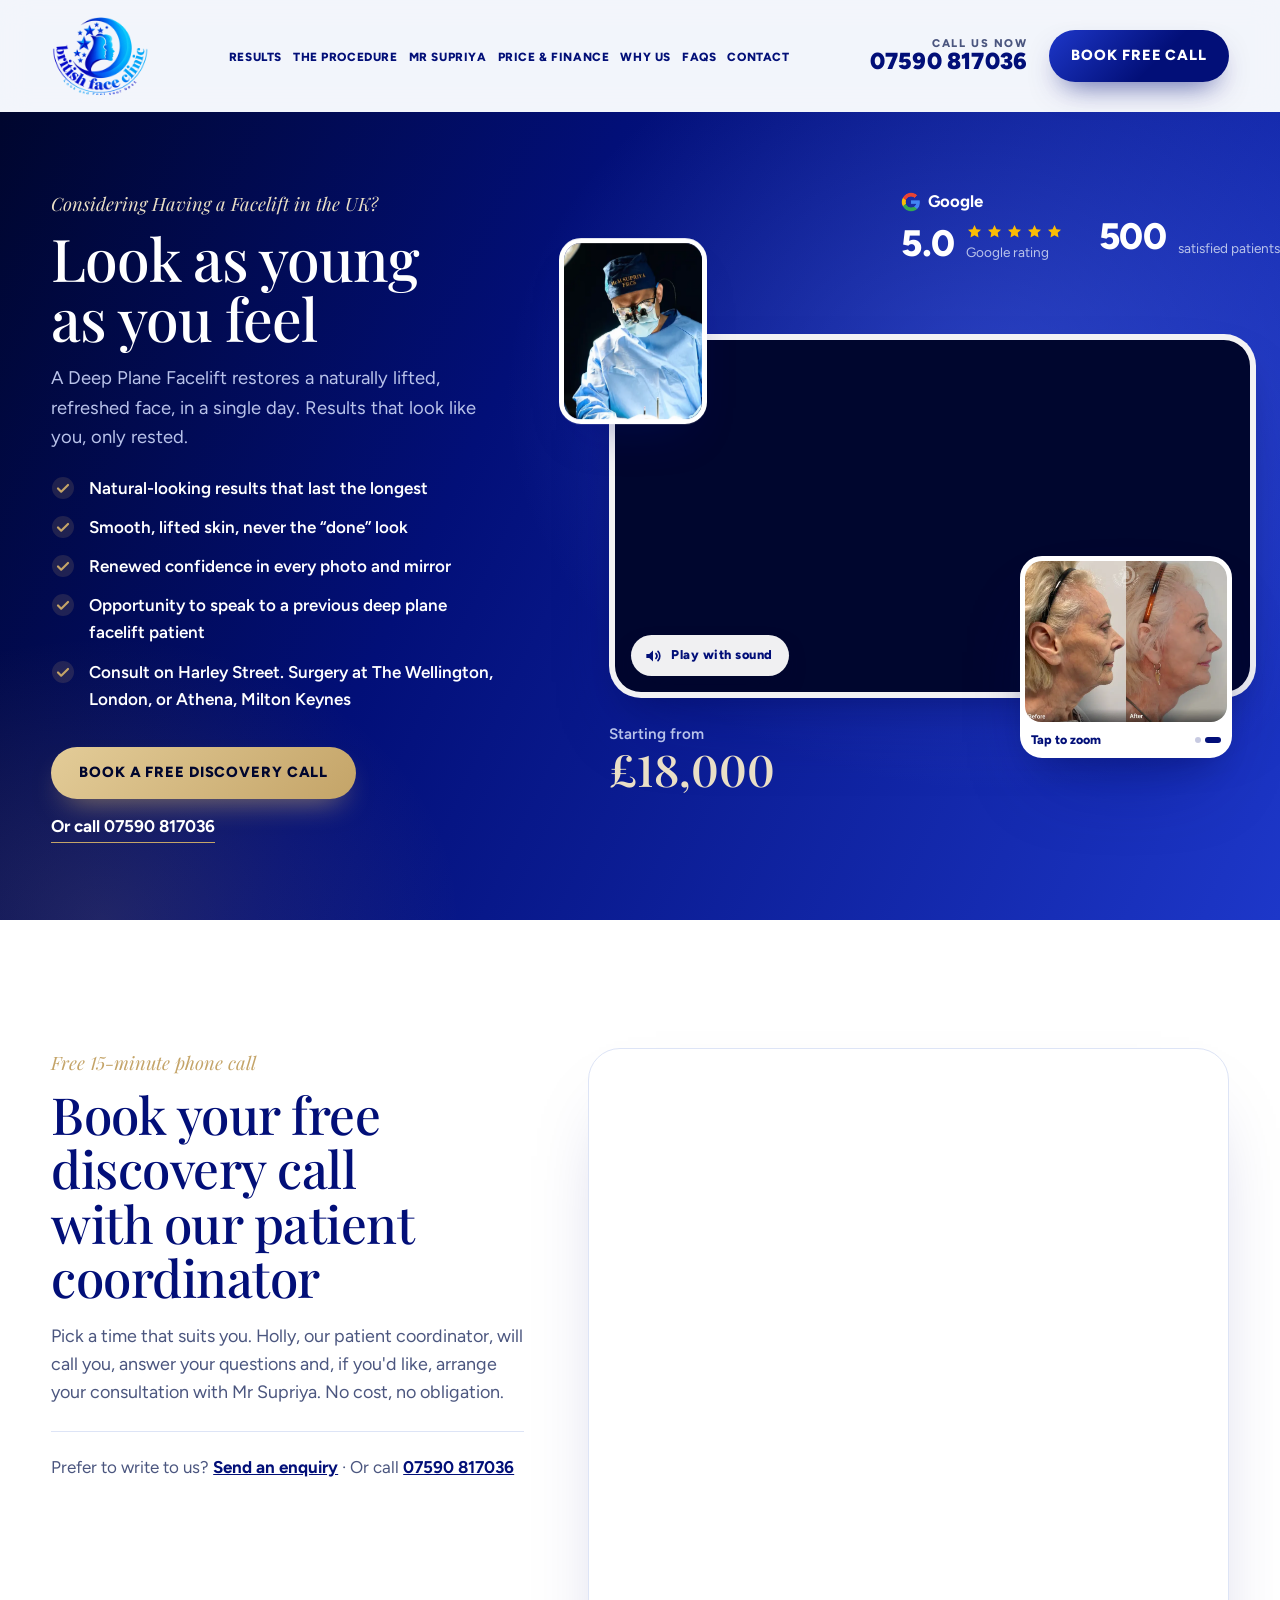
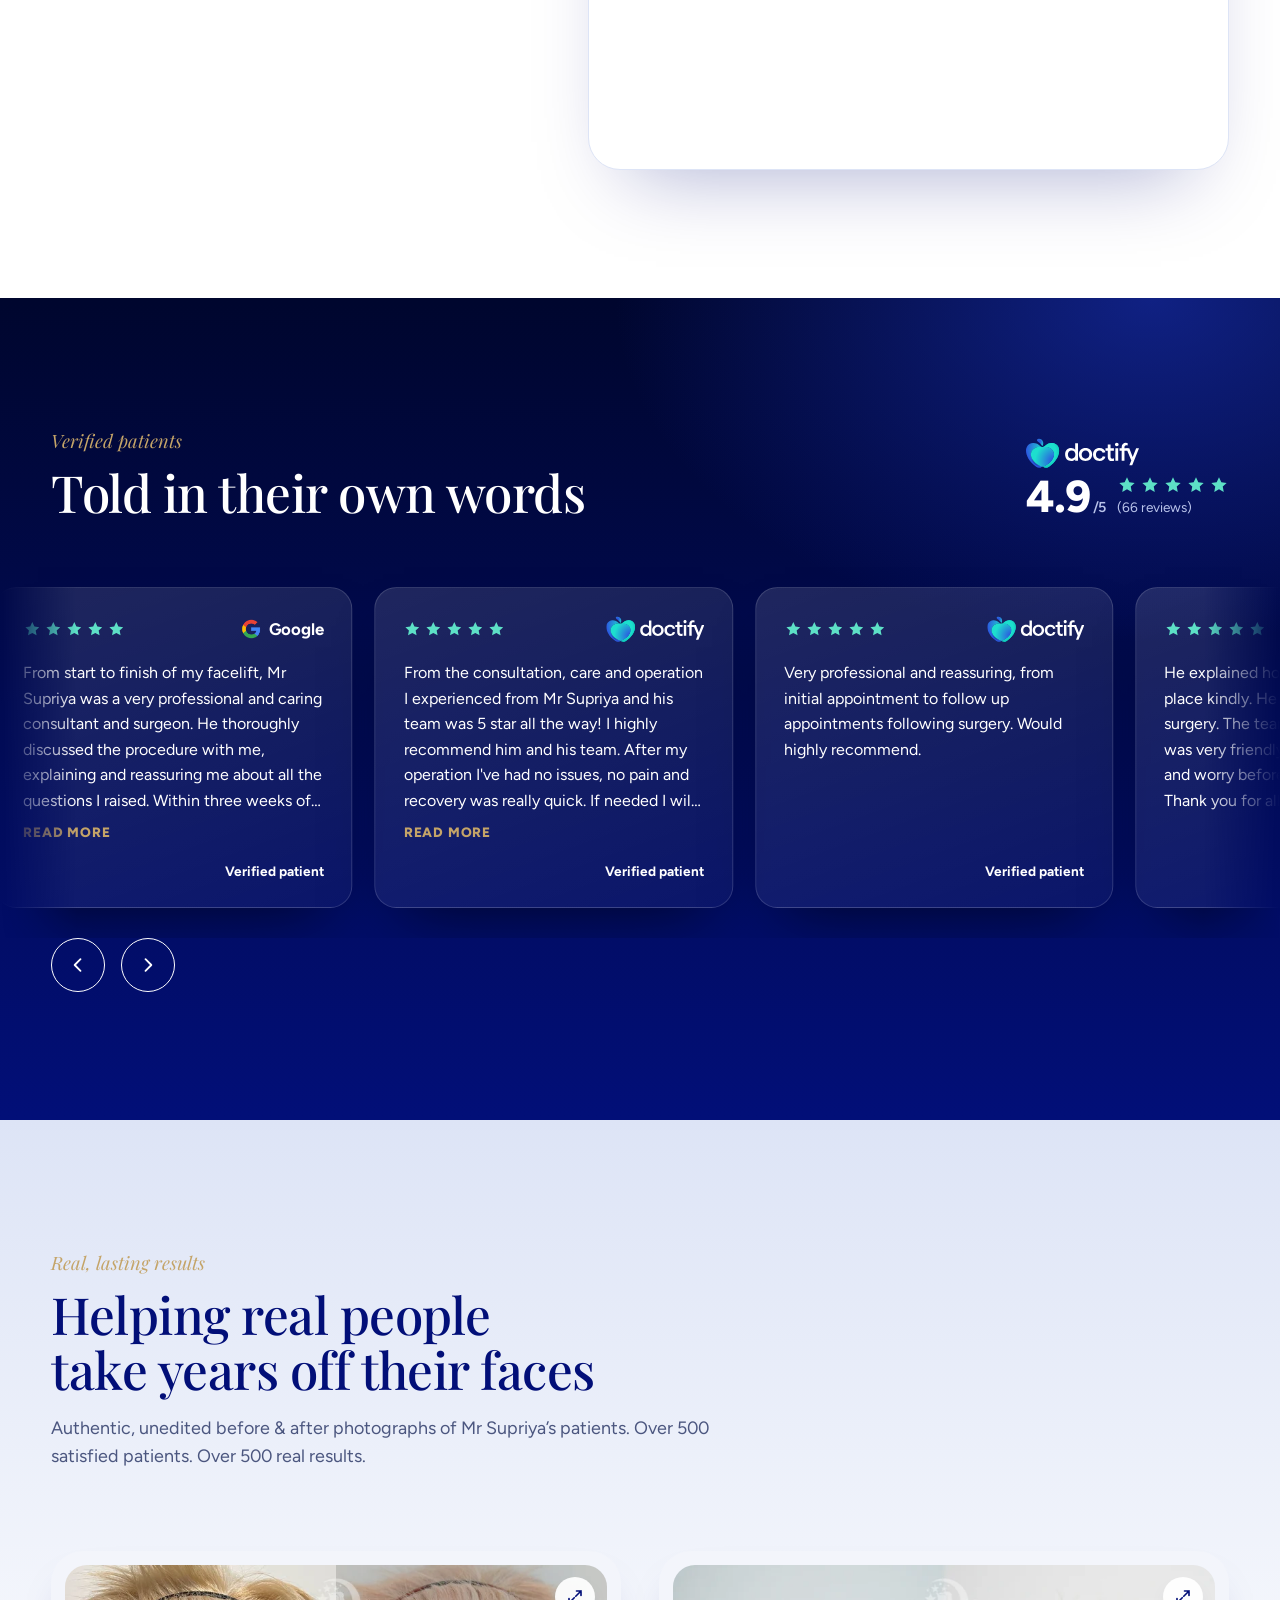
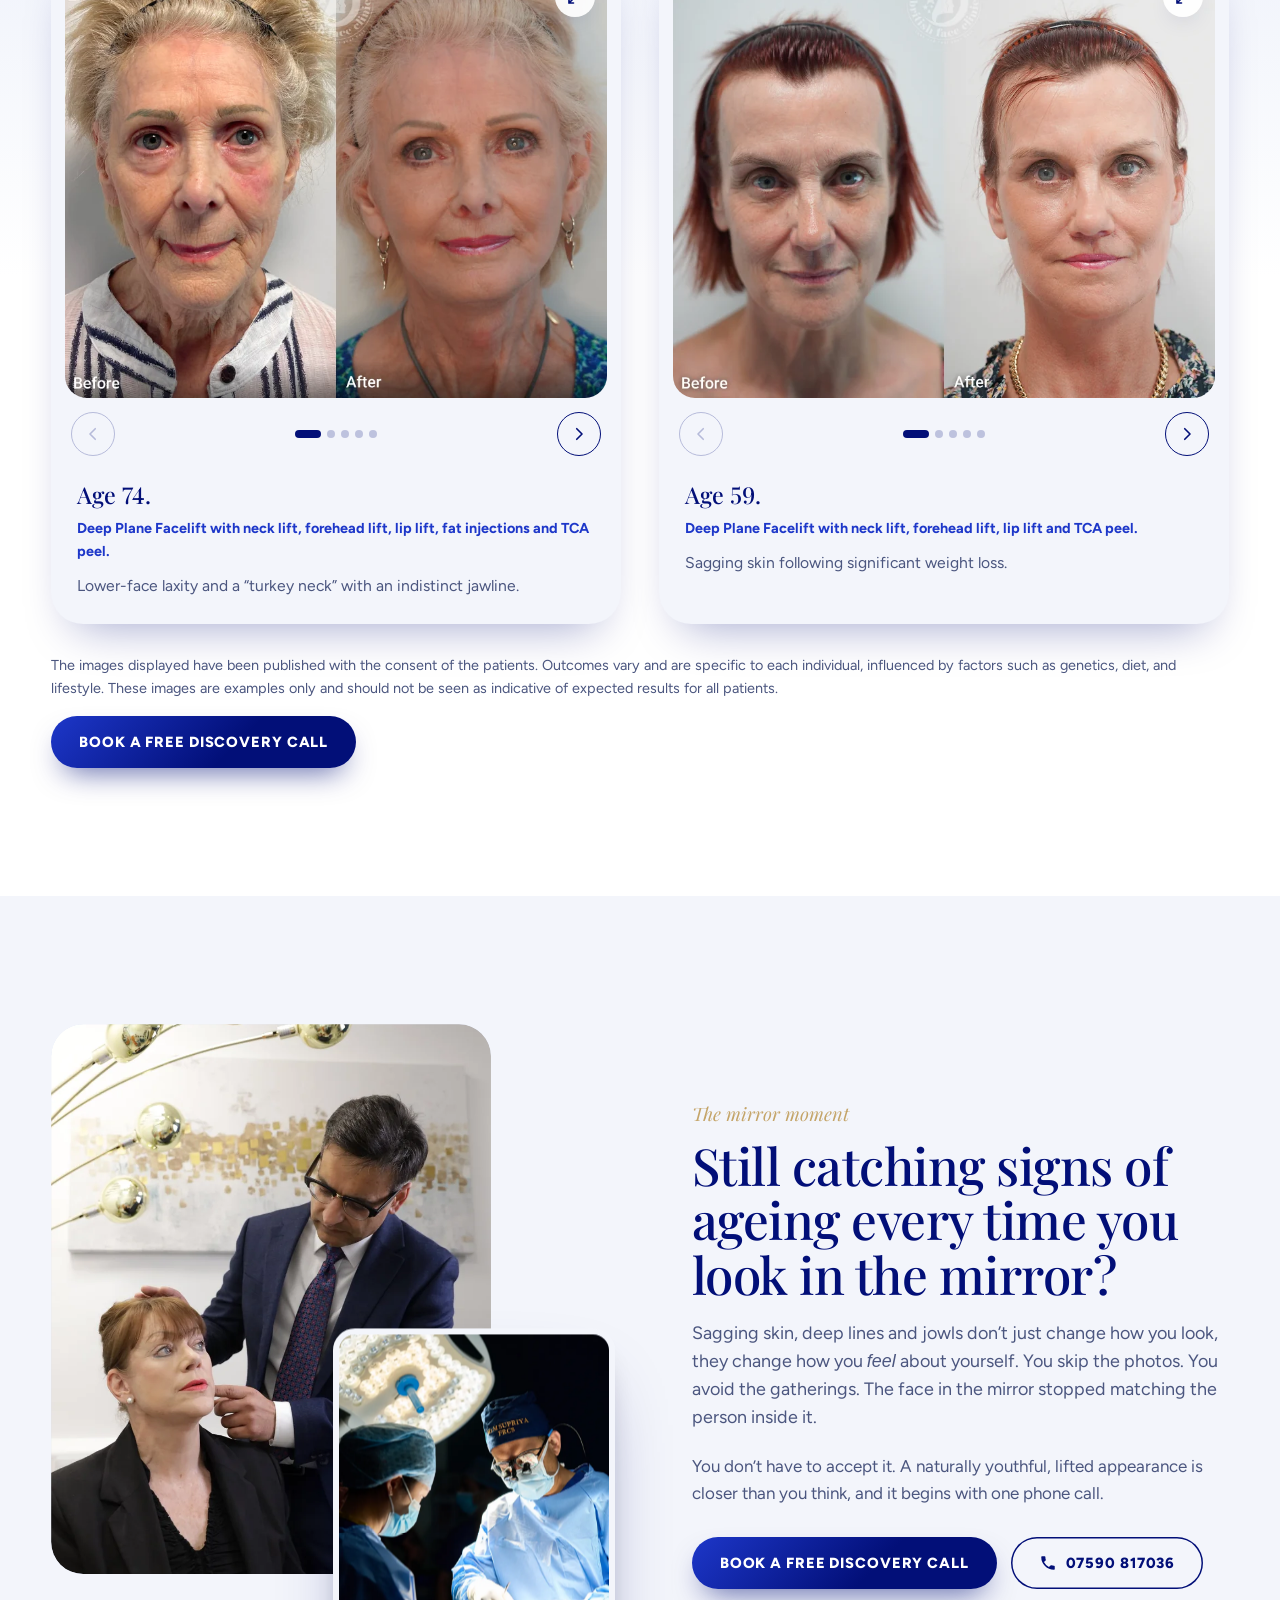
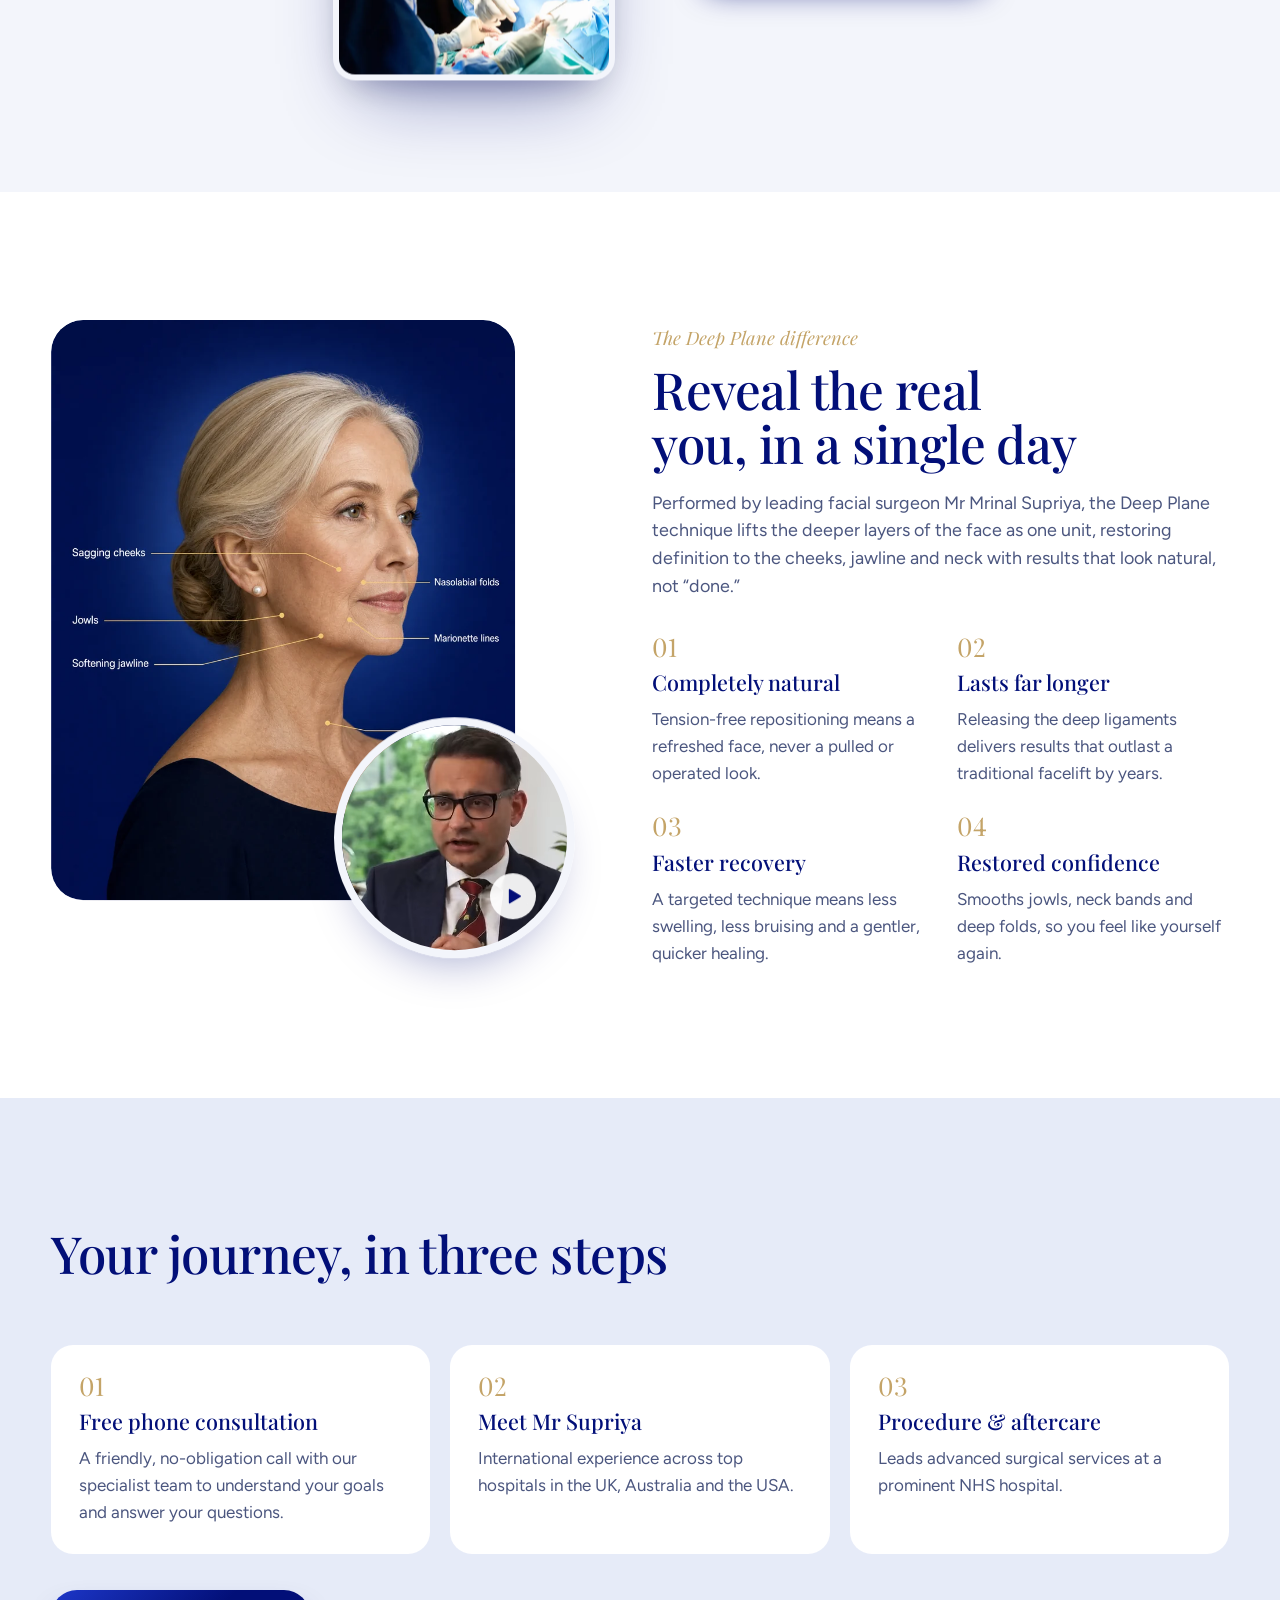
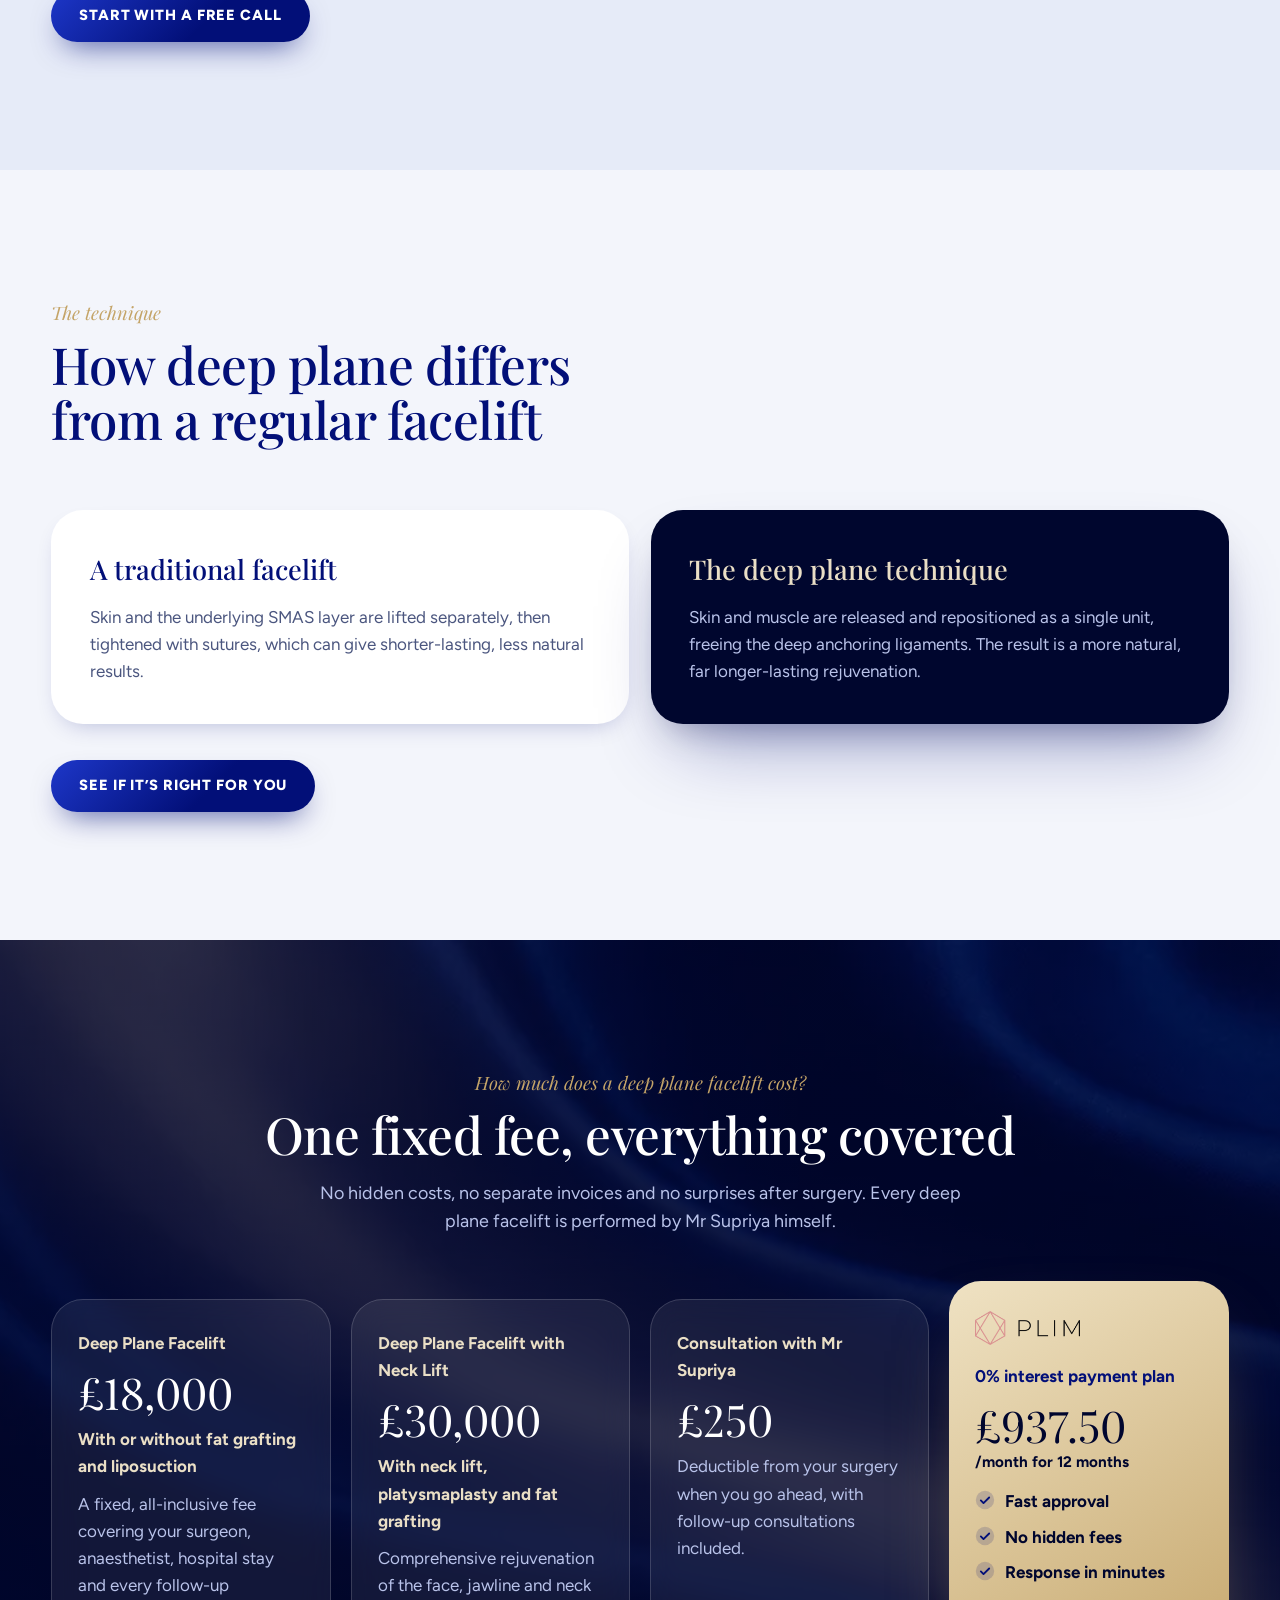
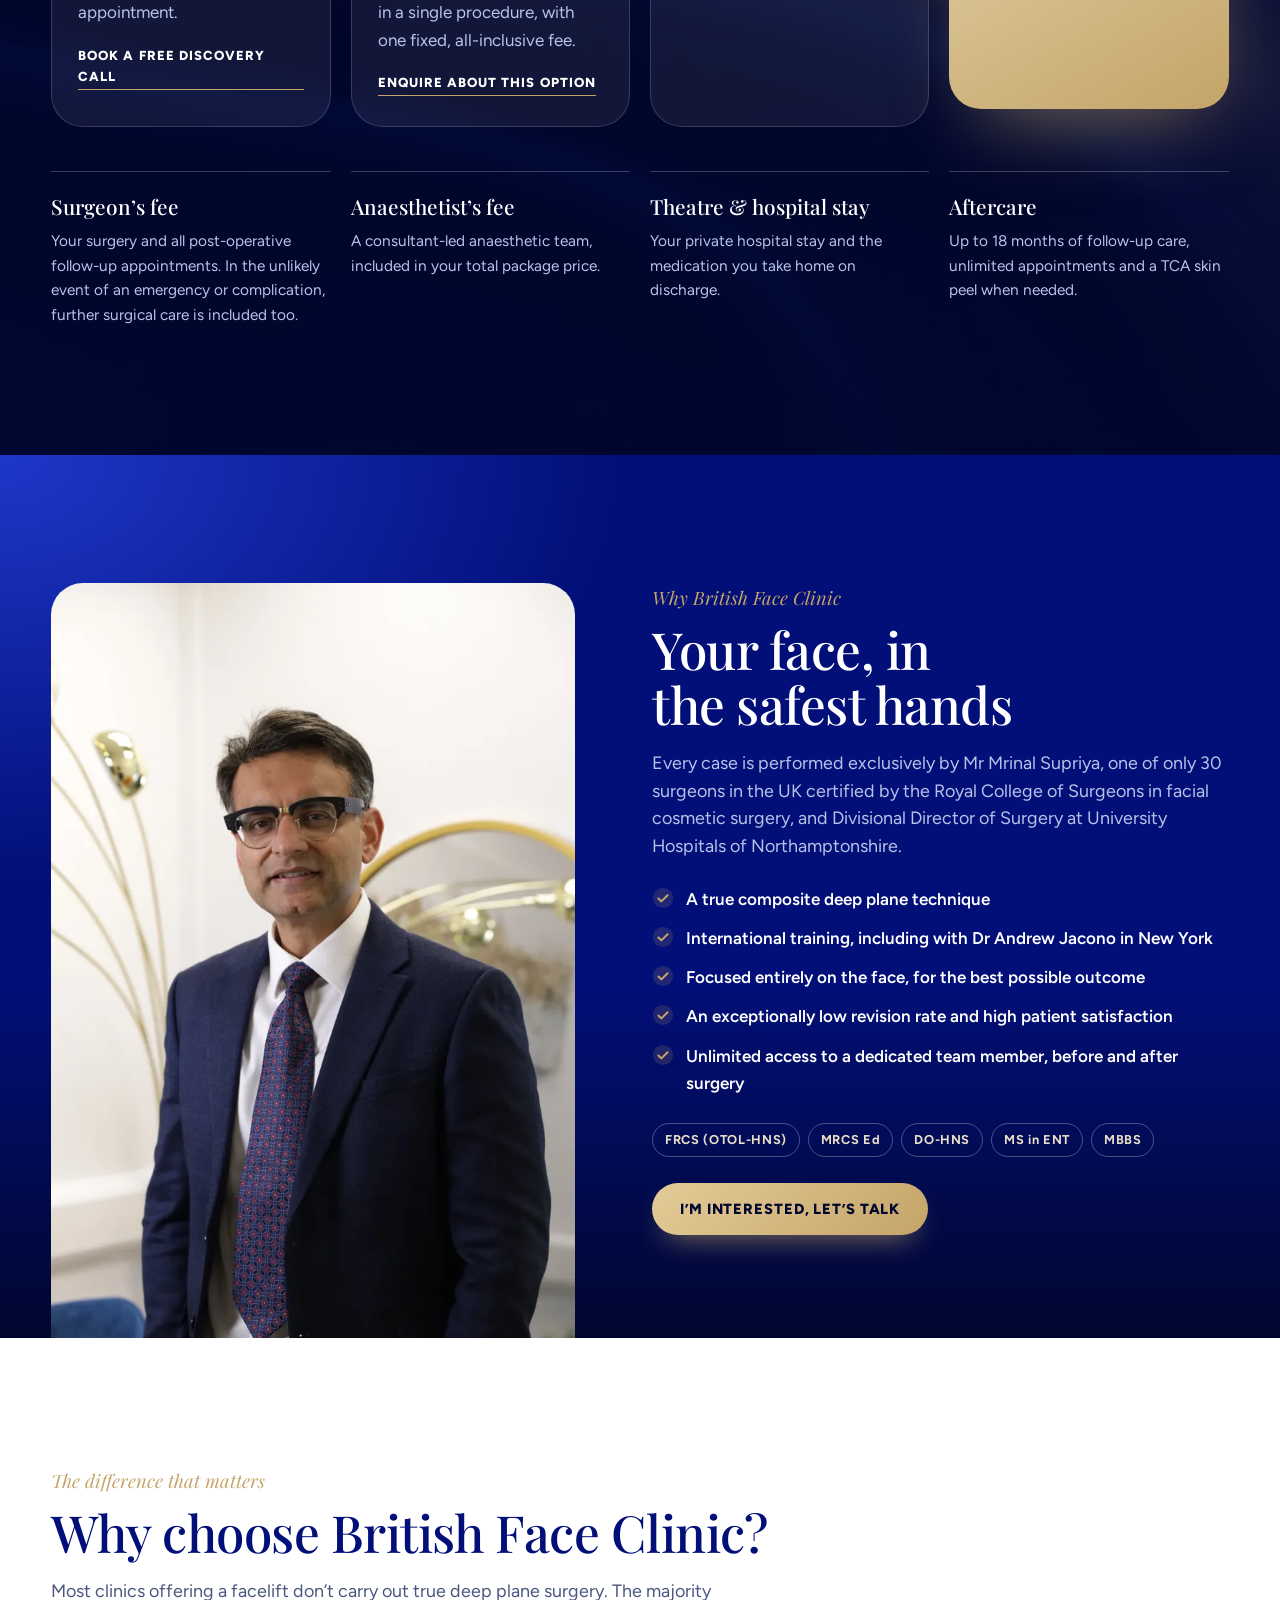
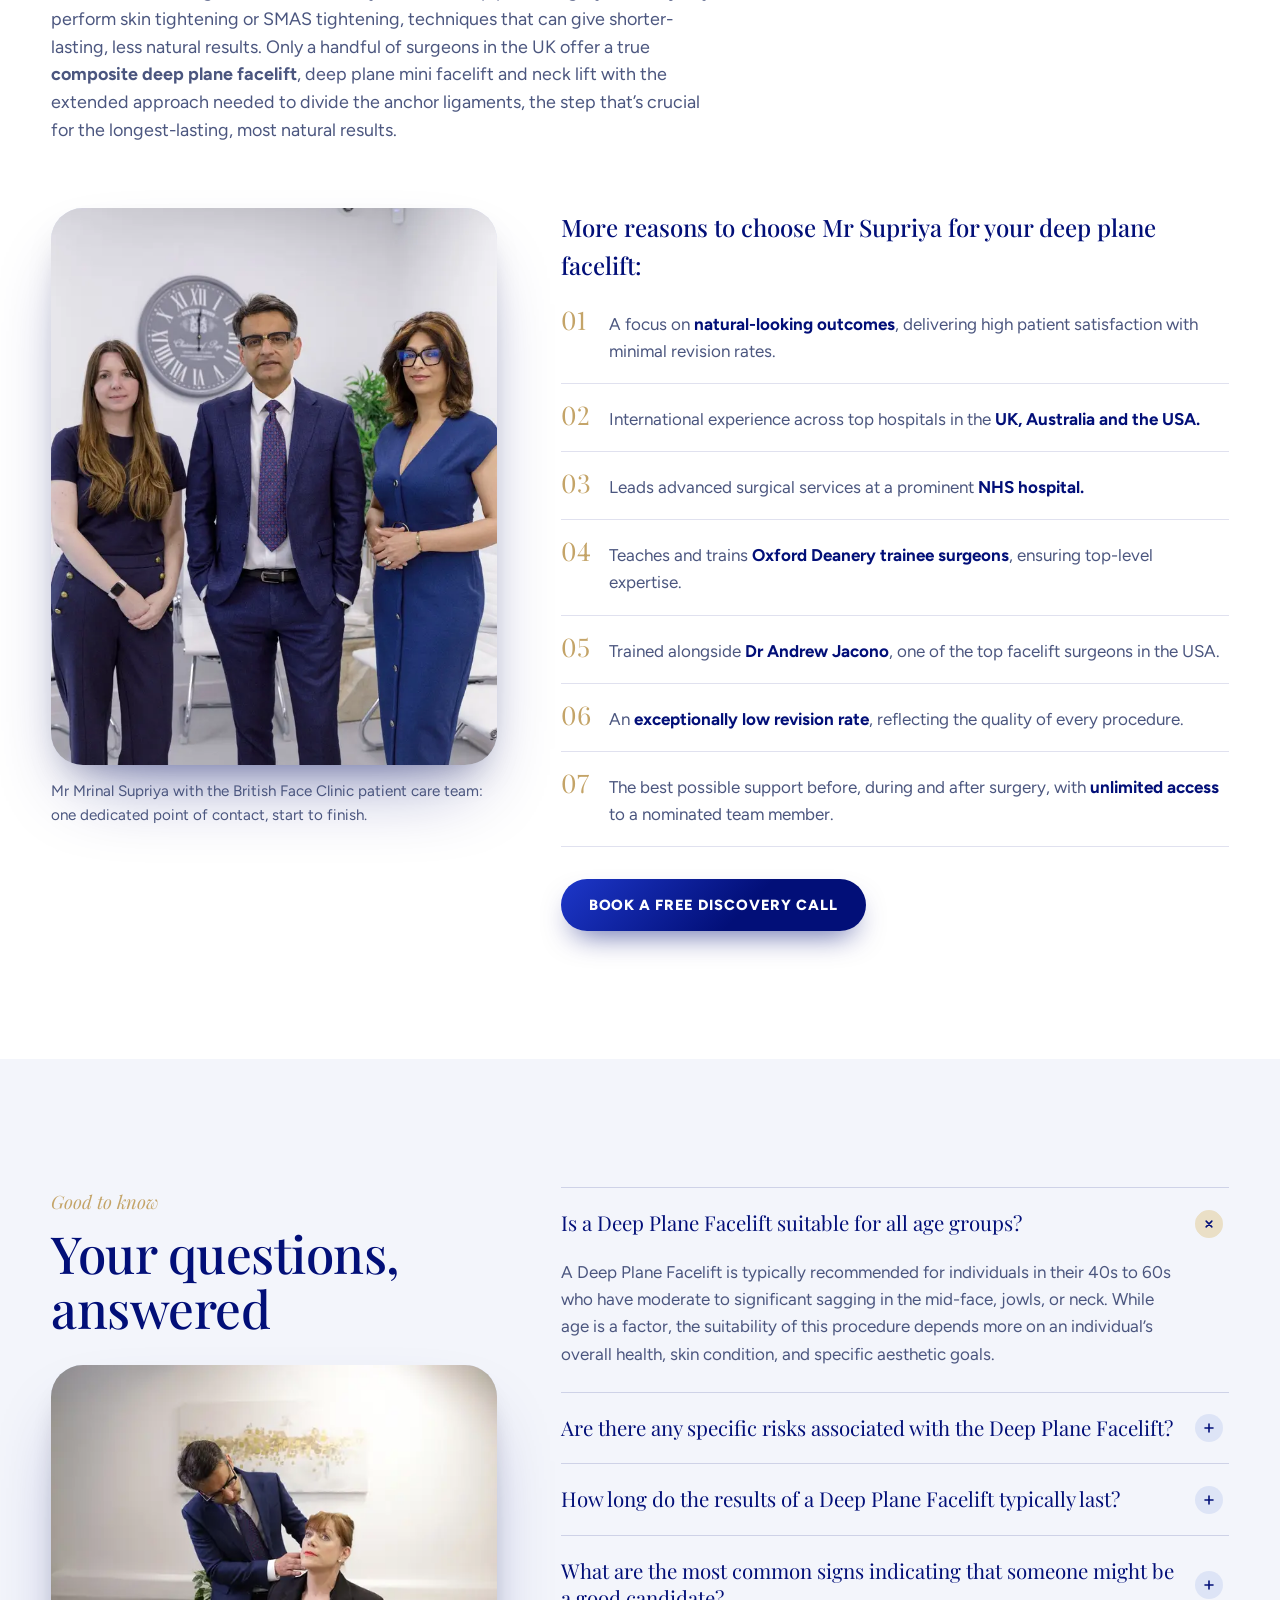
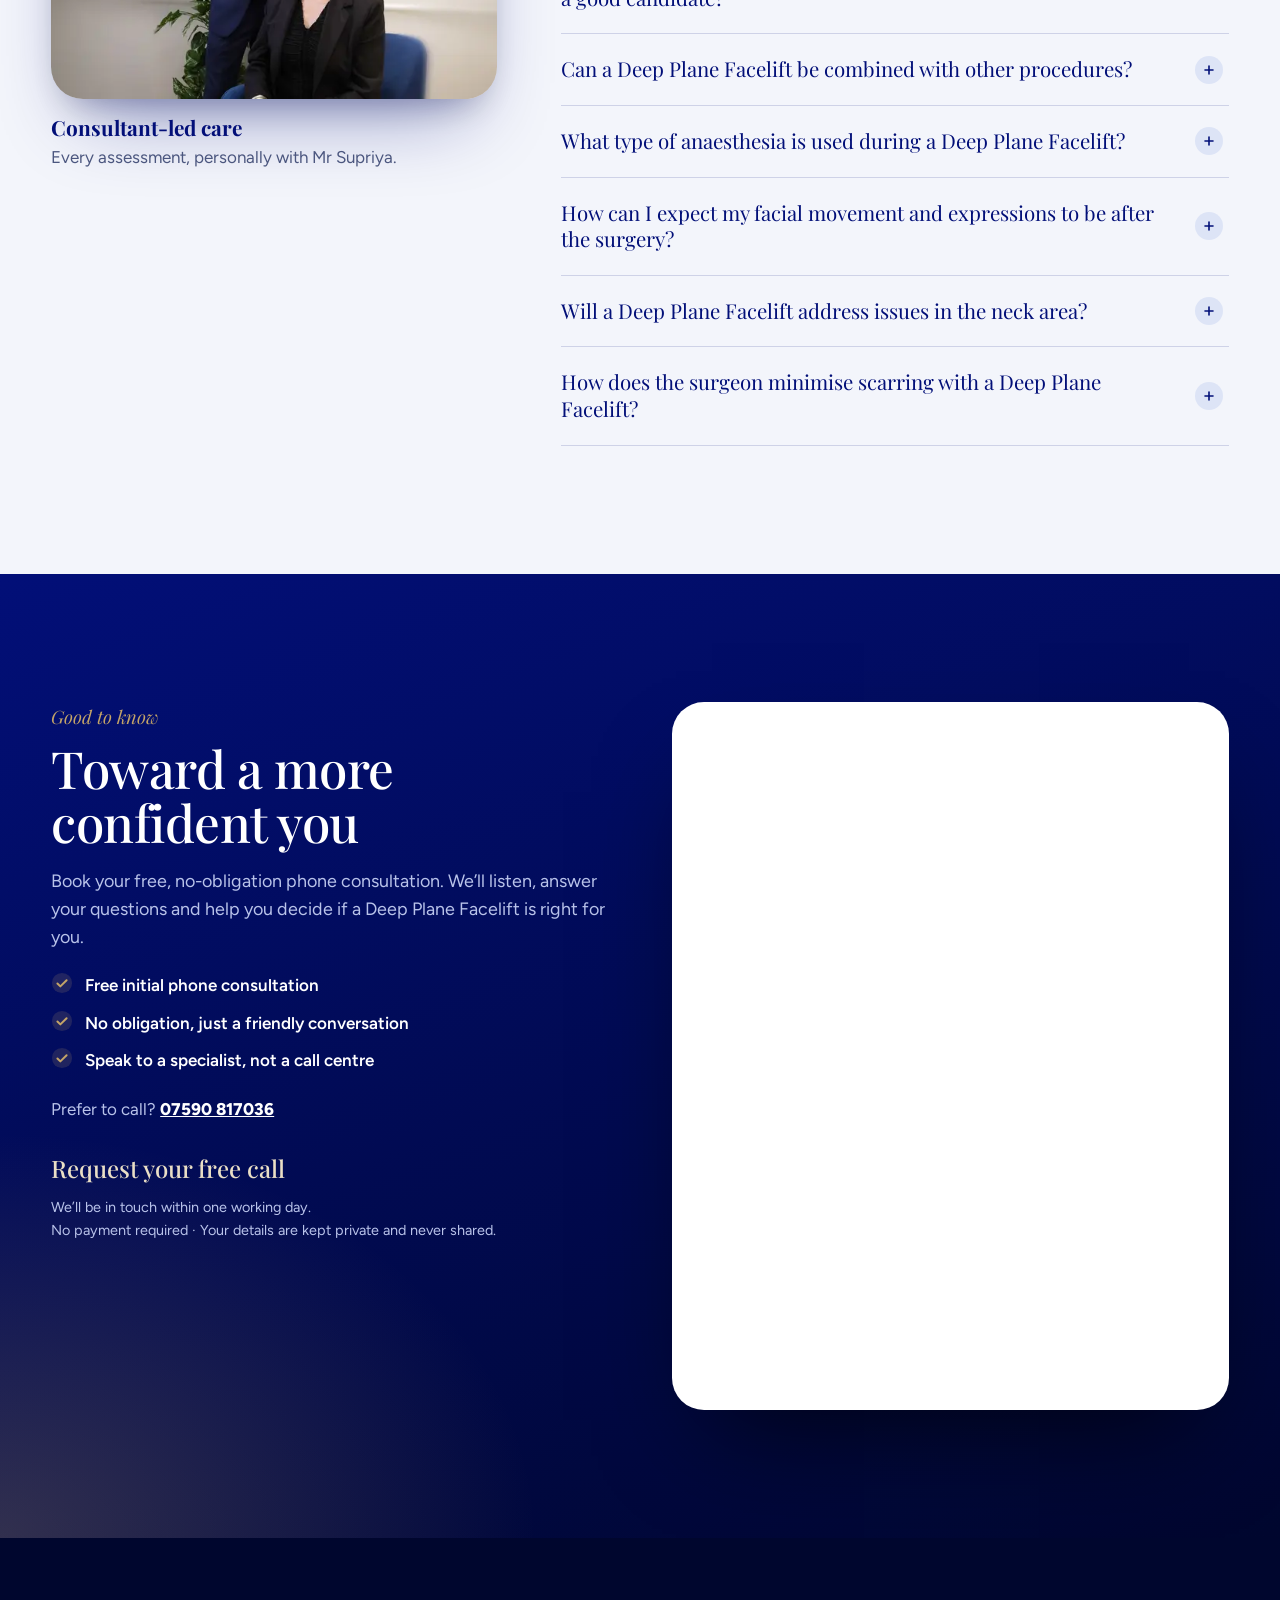
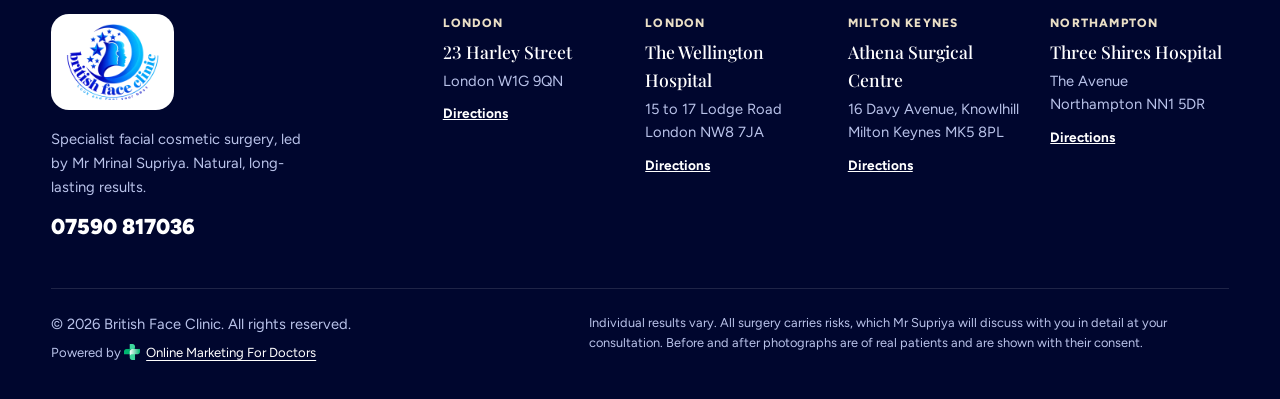
==== commit c65c7821: "Footer: Online Marketing For Doctors icon before the credit on all pages Co-Authored-By: Claude Opus" ====
--- a/deep-plane-facelift/index.html
+++ b/deep-plane-facelift/index.html
@@ -520,7 +520,7 @@
     <div class="f-bottom">
       <div class="f-legal">
         <span>© <span data-year>2026</span> British Face Clinic. All rights reserved.</span>
-        <span class="f-credit">Powered by <a href="https://onlinemarketingfordoctors.com/" target="_blank" rel="noopener">Online Marketing For Doctors</a></span>
+        <span class="f-credit">Powered by <a href="https://onlinemarketingfordoctors.com/" target="_blank" rel="noopener"><img class="omd-icon" src="/rhinoplasty/img/omd-icon.webp" width="16" height="16" alt="" style="display:inline-block;width:16px;height:16px;vertical-align:-3px;margin-right:6px">Online Marketing For Doctors</a></span>
       </div>
       <p class="disclaimer">Individual results vary. All surgery carries risks, which Mr Supriya will discuss with you in detail at your consultation. Before and after photographs are of real patients and are shown with their consent.</p>
     </div>
